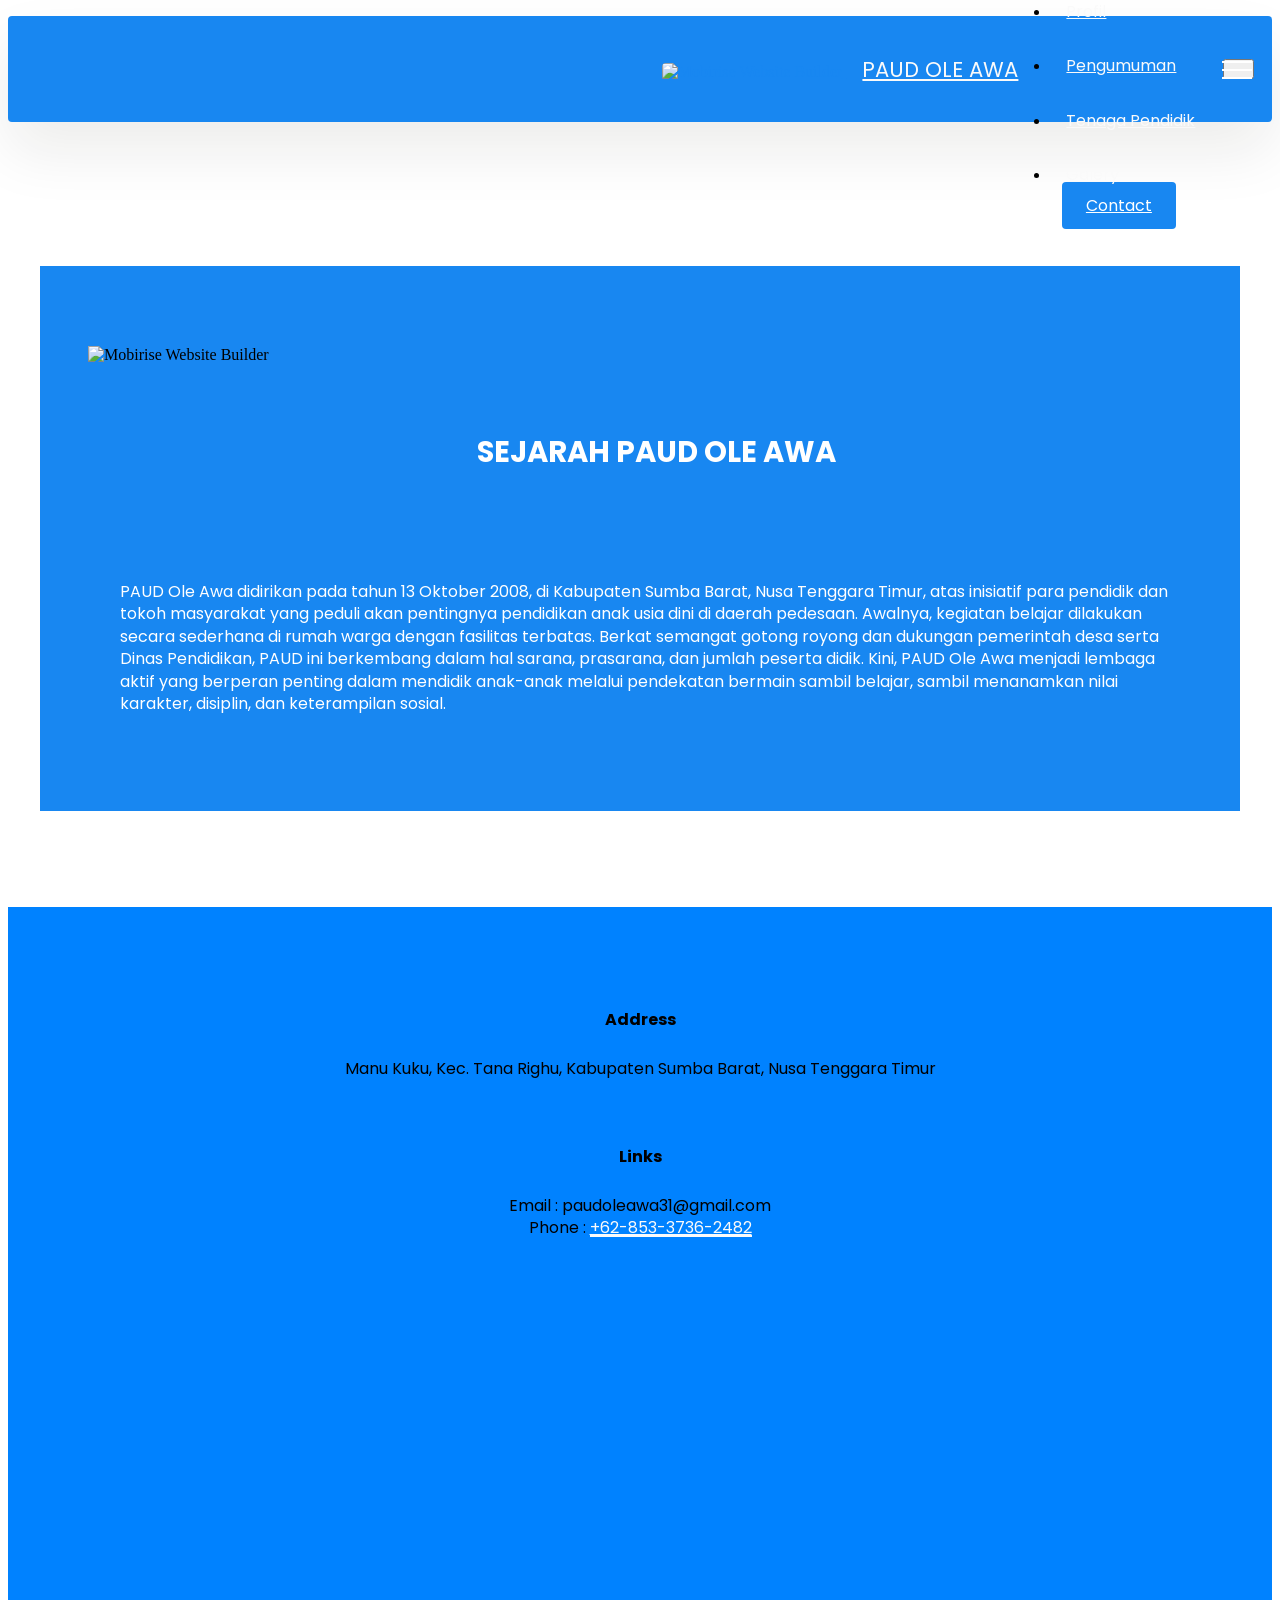
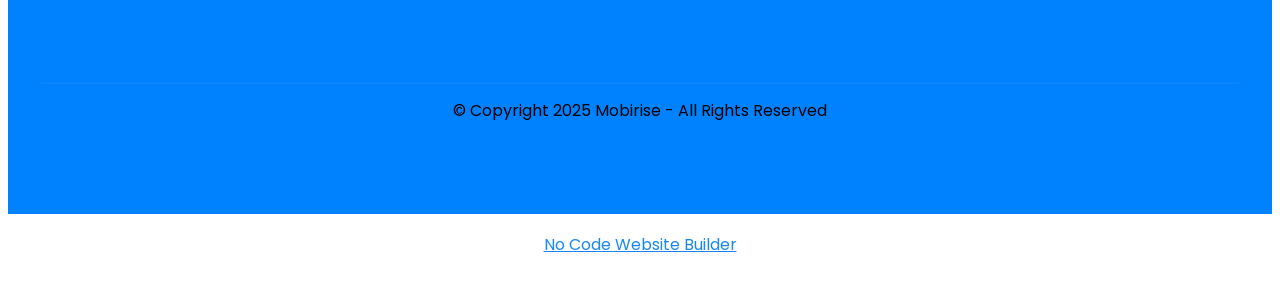
==== page1.html @ 2a4d6bff "create github pages" ====
<!DOCTYPE html>
<html  >
<head>
  <!-- Site made with Mobirise Website Builder v6.0.1, https://mobirise.com -->
  <meta charset="UTF-8">
  <meta http-equiv="X-UA-Compatible" content="IE=edge">
  <meta name="generator" content="Mobirise v6.0.1, mobirise.com">
  <meta name="viewport" content="width=device-width, initial-scale=1, minimum-scale=1">
  <link rel="shortcut icon" href="assets/images/logo-lg-removebg-preview.png-108x113.png" type="image/x-icon">
  <meta name="description" content="">
  
  
  <title>Sejarah</title>
  <link rel="stylesheet" href="assets/web/assets/mobirise-icons2/mobirise2.css">
  <link rel="stylesheet" href="assets/bootstrap/css/bootstrap.min.css">
  <link rel="stylesheet" href="assets/bootstrap/css/bootstrap-grid.min.css">
  <link rel="stylesheet" href="assets/bootstrap/css/bootstrap-reboot.min.css">
  <link rel="stylesheet" href="assets/animatecss/animate.css">
  <link rel="stylesheet" href="assets/dropdown/css/style.css">
  <link rel="stylesheet" href="assets/socicon/css/styles.css">
  <link rel="stylesheet" href="assets/theme/css/style.css">
  <link rel="preload" href="https://fonts.googleapis.com/css?family=Poppins:100,100i,200,200i,300,300i,400,400i,500,500i,600,600i,700,700i,800,800i,900,900i&display=swap" as="style" onload="this.onload=null;this.rel='stylesheet'">
  <noscript><link rel="stylesheet" href="https://fonts.googleapis.com/css?family=Poppins:100,100i,200,200i,300,300i,400,400i,500,500i,600,600i,700,700i,800,800i,900,900i&display=swap"></noscript>
  <link rel="preload" as="style" href="assets/mobirise/css/mbr-additional.css?v=2nHeCo"><link rel="stylesheet" href="assets/mobirise/css/mbr-additional.css?v=2nHeCo" type="text/css">

  
  
  
</head>
<body>
  
  <section data-bs-version="5.1" class="menu menu5 cid-uJWEbFoVuN" once="menu" id="menu05-1w">
	

	<nav class="navbar navbar-dropdown navbar-fixed-top navbar-expand-lg">
		<div class="container">
			<div class="navbar-brand">
				<span class="navbar-logo">
					<a href="index.html">
						<img src="assets/images/logo-lg-removebg-preview.png-108x113.png" alt="Mobirise Website Builder" style="height: 3.3rem;">
					</a>
				</span>
				<span class="navbar-caption-wrap"><a class="navbar-caption text-white display-4" href="index.html">PAUD OLE AWA</a></span>
			</div>
			<button class="navbar-toggler" type="button" data-toggle="collapse" data-bs-toggle="collapse" data-target="#navbarSupportedContent" data-bs-target="#navbarSupportedContent" aria-controls="navbarNavAltMarkup" aria-expanded="false" aria-label="Toggle navigation">
				<div class="hamburger">
					<span></span>
					<span></span>
					<span></span>
					<span></span>
				</div>
			</button>
			<div class="collapse navbar-collapse" id="navbarSupportedContent">
				<ul class="navbar-nav nav-dropdown" data-app-modern-menu="true"><li class="nav-item"><a class="nav-link link text-white display-7" href="index.html">Beranda</a></li><li class="nav-item dropdown"><a class="nav-link link dropdown-toggle text-white display-7" href="https://mobiri.se" data-toggle="dropdown-submenu" data-bs-toggle="dropdown" data-bs-auto-close="outside" aria-expanded="false">Profil</a><div class="dropdown-menu" aria-labelledby="dropdown-816"><a class="dropdown-item text-white display-7" href="page1.html">Sejarah Sekolah</a><a class="dropdown-item text-white display-7" href="page2.html">Visi-Misi dan Tujuan</a><a class="dropdown-item text-white display-7" href="page3.html">Struktur Organisasi</a><a class="dropdown-item text-white text-primary display-7" href="page9.html">Fasilitas</a><a class="dropdown-item text-white text-primary display-7" href="prestasi.html">Prestasi</a></div></li><li class="nav-item">
						<a class="nav-link link text-white text-primary display-7" href="page5.html" aria-expanded="false">Pengumuman</a>
					</li>
					
					<li class="nav-item">
						<a class="nav-link link text-white display-7" href="page10.html" aria-expanded="false">Tenaga Pendidik</a>
					</li><li class="nav-item"><a class="nav-link link text-white display-7" href="page12.html">Galery</a></li></ul>
				<div class="navbar-buttons mbr-section-btn"><a class="btn btn-primary display-7" href="https://wa.me/6285337302482"><span class="mobi-mbri mobi-mbri-phone mbr-iconfont mbr-iconfont-btn" style="font-size: 20px;"></span>Contact</a></div>
			</div>
		</div>
	</nav>
</section>

<section data-bs-version="5.1" class="features17 cid-uLC2qaHLBu" id="features17-2s">
    

    
    <div class="mbr-overlay" style="opacity: 0.1; background-color: rgb(0, 0, 0);">
    </div>
    <div class="container">
        <div class="content-wrapper">
            <div class="row align-items-center">
                <div class="col-12 col-lg-5">
                    <div class="image-wrapper">
                        <img src="assets/images/paud-ole-awa-diedit-diedit.jpg-1005x885.jpg" alt="Mobirise Website Builder">
                    </div>
                </div>
                <div class="col-12 col-lg">
                    <div class="text-wrapper">
                        <h6 class="card-title mbr-fonts-style display-5">
                            <strong>SEJARAH PAUD OLE AWA</strong><br><strong><br></strong></h6>
                        <p class="mbr-text mbr-fonts-style mb-4 display-7">PAUD Ole Awa didirikan pada tahun 13 Oktober 2008, di Kabupaten Sumba Barat, Nusa Tenggara Timur, atas inisiatif para pendidik dan tokoh masyarakat yang peduli akan pentingnya pendidikan anak usia dini di daerah pedesaan. Awalnya, kegiatan belajar dilakukan secara sederhana di rumah warga dengan fasilitas terbatas. Berkat semangat gotong royong dan dukungan pemerintah desa serta Dinas Pendidikan, PAUD ini berkembang dalam hal sarana, prasarana, dan jumlah peserta didik. Kini, PAUD Ole Awa menjadi lembaga aktif yang berperan penting dalam mendidik anak-anak melalui pendekatan bermain sambil belajar, sambil menanamkan nilai karakter, disiplin, dan keterampilan sosial.</p>
                        
                    </div>
                </div>
            </div>
        </div>
    </div>
</section>

<section data-bs-version="5.1" class="footer6 cid-uRWLUSjrlv" once="footers" id="footer6-4n">

    

    

    <div class="container">
        <div class="row content mbr-white">
            <div class="col-12 col-md-3 mbr-fonts-style display-7">
                <h5 class="mbr-section-subtitle mbr-fonts-style mb-2 display-7">
                    <strong>Address</strong>
                </h5>
                <p class="mbr-text mbr-fonts-style display-7">Manu Kuku, Kec. Tana Righu, Kabupaten Sumba Barat, Nusa Tenggara Timur</p> <br>
                <h5 class="mbr-section-subtitle mbr-fonts-style mb-2 mt-4 display-7"></h5>
                <p class="mbr-text mbr-fonts-style mb-4 display-7"></p>
            </div>
            <div class="col-12 col-md-3 mbr-fonts-style display-7">
                <h5 class="mbr-section-subtitle mbr-fonts-style mb-2 display-7">
                    <strong>Links</strong>
                </h5>
                <ul class="list mbr-fonts-style mb-4 display-7">
                    <li class="mbr-text item-wrap">Email : paudoleawa31@gmail.com</li><li class="mbr-text item-wrap">Phone : <a href="https://wa.me/6285337362482" class="text-white">+62-853-3736-2482</a></li>
                </ul>
                <h5 class="mbr-section-subtitle mbr-fonts-style mb-2 mt-5 display-7"></h5>
                <p class="mbr-text mbr-fonts-style mb-4 display-7"></p>
            </div>
            <div class="col-12 col-md-6">
                <div class="google-map"><iframe frameborder="0" style="border:0" src="https://www.google.com/maps/embed?pb=!1m18!1m12!1m3!1d31482.532903775682!2d119.40057334431648!3d-9.481165898339828!2m3!1f0!2f0!3f0!3m2!1i1024!2i768!4f13.1!3m3!1m2!1s0x2c4b277cff367c2d%3A0xf6e9ad5cb573e5f2!2sManu%20Kuku%2C%20Kec.%20Tana%20Righu%2C%20Kabupaten%20Sumba%20Barat%2C%20Nusa%20Tenggara%20Tim.!5e0!3m2!1sid!2sid!4v1753430685612!5m2!1sid!2sid" allowfullscreen=""></iframe></div>
            </div>
            <div class="col-md-6">
                
            </div>
        </div>
        <div class="footer-lower">
            <div class="media-container-row">
                <div class="col-sm-12">
                    <hr>
                </div>
            </div>
            <div class="col-sm-12 copyright pl-0">
                <p class="mbr-text mbr-fonts-style mbr-white display-7">
                    © Copyright 2025 Mobirise - All Rights Reserved
                </p>
            </div>
        </div>
    </div>
</section><section class="display-7" style="padding: 0;align-items: center;justify-content: center;flex-wrap: wrap;    align-content: center;display: flex;position: relative;height: 4rem;"><a href="https://mobiri.se/" style="flex: 1 1;height: 4rem;position: absolute;width: 100%;z-index: 1;"><img alt="" style="height: 4rem;" src="[data-uri]"></a><p style="margin: 0;text-align: center;" class="display-7">&#8204;</p><a style="z-index:1" href="https://mobirise.com/builder/no-code-website-builder.html">No Code Website Builder</a></section><script src="assets/bootstrap/js/bootstrap.bundle.min.js"></script>  <script src="assets/smoothscroll/smooth-scroll.js"></script>  <script src="assets/ytplayer/index.js"></script>  <script src="assets/dropdown/js/navbar-dropdown.js"></script>  <script src="assets/theme/js/script.js"></script>  
  
  
 <div id="scrollToTop" class="scrollToTop mbr-arrow-up"><a style="text-align: center;"><i class="mbr-arrow-up-icon mbr-arrow-up-icon-cm cm-icon cm-icon-smallarrow-up"></i></a></div>
    <input name="animation" type="hidden">
  </body>
</html>
---- assets/mobirise/css/mbr-additional.css ----
.btn {
  border-width: 2px;
}
img,
.card-wrap,
.card-wrapper,
.video-wrapper,
.mbr-figure iframe,
.google-map iframe,
.slide-content,
.plan,
.card,
.item-wrapper {
  border-radius: 0 !important;
}
.video-wrapper {
  overflow: hidden;
}
body {
  font-family: Inter Tight;
}
.display-1 {
  font-family: 'Poppins', sans-serif;
  font-size: 4rem;
  line-height: 1;
}
.display-1 > .mbr-iconfont {
  font-size: 5rem;
}
.display-2 {
  font-family: 'Poppins', sans-serif;
  font-size: 3.2rem;
  line-height: 1;
}
.display-2 > .mbr-iconfont {
  font-size: 4rem;
}
.display-4 {
  font-family: 'Poppins', sans-serif;
  font-size: 1.4rem;
  line-height: 1.5;
}
.display-4 > .mbr-iconfont {
  font-size: 1.75rem;
}
.display-5 {
  font-family: 'Poppins', sans-serif;
  font-size: 2rem;
  line-height: 1.5;
}
.display-5 > .mbr-iconfont {
  font-size: 2.5rem;
}
.display-7 {
  font-family: 'Poppins', sans-serif;
  font-size: 1rem;
  line-height: 1.3;
}
.display-7 > .mbr-iconfont {
  font-size: 1.25rem;
}
/* ---- Fluid typography for mobile devices ---- */
/* 1.4 - font scale ratio ( bootstrap == 1.42857 ) */
/* 100vw - current viewport width */
/* (48 - 20)  48 == 48rem == 768px, 20 == 20rem == 320px(minimal supported viewport) */
/* 0.65 - min scale variable, may vary */
@media (max-width: 992px) {
  .display-1 {
    font-size: 3.2rem;
  }
}
@media (max-width: 768px) {
  .display-1 {
    font-size: 2.8rem;
    font-size: calc( 2.05rem + (4 - 2.05) * ((100vw - 20rem) / (48 - 20)));
    line-height: calc( 1.1 * (2.05rem + (4 - 2.05) * ((100vw - 20rem) / (48 - 20))));
  }
  .display-2 {
    font-size: 2.56rem;
    font-size: calc( 1.77rem + (3.2 - 1.77) * ((100vw - 20rem) / (48 - 20)));
    line-height: calc( 1.3 * (1.77rem + (3.2 - 1.77) * ((100vw - 20rem) / (48 - 20))));
  }
  .display-4 {
    font-size: 1.12rem;
    font-size: calc( 1.14rem + (1.4 - 1.14) * ((100vw - 20rem) / (48 - 20)));
    line-height: calc( 1.4 * (1.14rem + (1.4 - 1.14) * ((100vw - 20rem) / (48 - 20))));
  }
  .display-5 {
    font-size: 1.6rem;
    font-size: calc( 1.35rem + (2 - 1.35) * ((100vw - 20rem) / (48 - 20)));
    line-height: calc( 1.4 * (1.35rem + (2 - 1.35) * ((100vw - 20rem) / (48 - 20))));
  }
  .display-7 {
    font-size: 0.8rem;
    font-size: calc( 1rem + (1 - 1) * ((100vw - 20rem) / (48 - 20)));
    line-height: calc( 1.4 * (1rem + (1 - 1) * ((100vw - 20rem) / (48 - 20))));
  }
}
@media (min-width: 992px) and (max-width: 1400px) {
  .display-1 {
    font-size: 2.8rem;
    font-size: calc( 2.05rem + (4 - 2.05) * ((100vw - 62rem) / (87 - 62)));
    line-height: calc( 1.1 * (2.05rem + (4 - 2.05) * ((100vw - 62rem) / (87 - 62))));
  }
  .display-2 {
    font-size: 2.56rem;
    font-size: calc( 1.77rem + (3.2 - 1.77) * ((100vw - 62rem) / (87 - 62)));
    line-height: calc( 1.3 * (1.77rem + (3.2 - 1.77) * ((100vw - 62rem) / (87 - 62))));
  }
  .display-4 {
    font-size: 1.12rem;
    font-size: calc( 1.14rem + (1.4 - 1.14) * ((100vw - 62rem) / (87 - 62)));
    line-height: calc( 1.4 * (1.14rem + (1.4 - 1.14) * ((100vw - 62rem) / (87 - 62))));
  }
  .display-5 {
    font-size: 1.6rem;
    font-size: calc( 1.35rem + (2 - 1.35) * ((100vw - 62rem) / (87 - 62)));
    line-height: calc( 1.4 * (1.35rem + (2 - 1.35) * ((100vw - 62rem) / (87 - 62))));
  }
  .display-7 {
    font-size: 0.8rem;
    font-size: calc( 1rem + (1 - 1) * ((100vw - 62rem) / (87 - 62)));
    line-height: calc( 1.4 * (1rem + (1 - 1) * ((100vw - 62rem) / (87 - 62))));
  }
}
/* Buttons */
.btn {
  padding: 1.25rem 2rem;
  border-radius: 4px;
  padding: 0.75rem 1.5rem;
}
.btn-sm {
  padding: 0.6rem 1.2rem;
  border-radius: 4px;
}
.btn-md {
  padding: 0.6rem 1.2rem;
  border-radius: 4px;
}
.btn-lg {
  padding: 1.25rem 2rem;
  border-radius: 4px;
}
.bg-primary {
  background-color: #1887f1 !important;
}
.bg-success {
  background-color: #3a341c !important;
}
.bg-info {
  background-color: #320707 !important;
}
.bg-warning {
  background-color: #a0e2e1 !important;
}
.bg-danger {
  background-color: #ffffff !important;
}
.btn-primary,
.btn-primary:active {
  background-color: #1887f1 !important;
  border-color: #1887f1 !important;
  color: #ffffff !important;
  box-shadow: none;
}
.btn-primary:hover,
.btn-primary:focus,
.btn-primary.focus,
.btn-primary.active {
  color: inherit;
  background-color: #48a0f4 !important;
  border-color: #48a0f4 !important;
  box-shadow: none;
}
.btn-primary.disabled,
.btn-primary:disabled {
  color: #ffffff !important;
  background-color: #48a0f4 !important;
  border-color: #48a0f4 !important;
}
.btn-secondary,
.btn-secondary:active {
  background-color: #ffd7ef !important;
  border-color: #ffd7ef !important;
  color: #d70081 !important;
  box-shadow: none;
}
.btn-secondary:hover,
.btn-secondary:focus,
.btn-secondary.focus,
.btn-secondary.active {
  color: inherit;
  background-color: #ffffff !important;
  border-color: #ffffff !important;
  box-shadow: none;
}
.btn-secondary.disabled,
.btn-secondary:disabled {
  color: #d70081 !important;
  background-color: #ffffff !important;
  border-color: #ffffff !important;
}
.btn-info,
.btn-info:active {
  background-color: #320707 !important;
  border-color: #320707 !important;
  color: #ffffff !important;
  box-shadow: none;
}
.btn-info:hover,
.btn-info:focus,
.btn-info.focus,
.btn-info.active {
  color: inherit;
  background-color: #5f0d0d !important;
  border-color: #5f0d0d !important;
  box-shadow: none;
}
.btn-info.disabled,
.btn-info:disabled {
  color: #ffffff !important;
  background-color: #5f0d0d !important;
  border-color: #5f0d0d !important;
}
.btn-success,
.btn-success:active {
  background-color: #3a341c !important;
  border-color: #3a341c !important;
  color: #ffffff !important;
  box-shadow: none;
}
.btn-success:hover,
.btn-success:focus,
.btn-success.focus,
.btn-success.active {
  color: inherit;
  background-color: #5c532d !important;
  border-color: #5c532d !important;
  box-shadow: none;
}
.btn-success.disabled,
.btn-success:disabled {
  color: #ffffff !important;
  background-color: #5c532d !important;
  border-color: #5c532d !important;
}
.btn-warning,
.btn-warning:active {
  background-color: #a0e2e1 !important;
  border-color: #a0e2e1 !important;
  color: #1f6463 !important;
  box-shadow: none;
}
.btn-warning:hover,
.btn-warning:focus,
.btn-warning.focus,
.btn-warning.active {
  color: inherit;
  background-color: #c7eeed !important;
  border-color: #c7eeed !important;
  box-shadow: none;
}
.btn-warning.disabled,
.btn-warning:disabled {
  color: #1f6463 !important;
  background-color: #c7eeed !important;
  border-color: #c7eeed !important;
}
.btn-danger,
.btn-danger:active {
  background-color: #ffffff !important;
  border-color: #ffffff !important;
  color: #808080 !important;
  box-shadow: none;
}
.btn-danger:hover,
.btn-danger:focus,
.btn-danger.focus,
.btn-danger.active {
  color: inherit;
  background-color: #ffffff !important;
  border-color: #ffffff !important;
  box-shadow: none;
}
.btn-danger.disabled,
.btn-danger:disabled {
  color: #808080 !important;
  background-color: #ffffff !important;
  border-color: #ffffff !important;
}
.btn-white,
.btn-white:active {
  background-color: #eff0ec !important;
  border-color: #eff0ec !important;
  color: #757b62 !important;
  box-shadow: none;
}
.btn-white:hover,
.btn-white:focus,
.btn-white.focus,
.btn-white.active {
  color: inherit;
  background-color: #ffffff !important;
  border-color: #ffffff !important;
  box-shadow: none;
}
.btn-white.disabled,
.btn-white:disabled {
  color: #757b62 !important;
  background-color: #ffffff !important;
  border-color: #ffffff !important;
}
.btn-black,
.btn-black:active {
  background-color: #232323 !important;
  border-color: #232323 !important;
  color: #ffffff !important;
  box-shadow: none;
}
.btn-black:hover,
.btn-black:focus,
.btn-black.focus,
.btn-black.active {
  color: inherit;
  background-color: #3d3d3d !important;
  border-color: #3d3d3d !important;
  box-shadow: none;
}
.btn-black.disabled,
.btn-black:disabled {
  color: #ffffff !important;
  background-color: #3d3d3d !important;
  border-color: #3d3d3d !important;
}
.btn-primary-outline,
.btn-primary-outline:active {
  background-color: transparent !important;
  border-color: #1887f1;
  color: #1887f1;
}
.btn-primary-outline:hover,
.btn-primary-outline:focus,
.btn-primary-outline.focus,
.btn-primary-outline.active {
  color: #0a5ba8 !important;
  background-color: transparent !important;
  border-color: #0a5ba8 !important;
  box-shadow: none !important;
}
.btn-primary-outline.disabled,
.btn-primary-outline:disabled {
  color: #ffffff !important;
  background-color: #1887f1 !important;
  border-color: #1887f1 !important;
}
.btn-secondary-outline,
.btn-secondary-outline:active {
  background-color: transparent !important;
  border-color: #ffd7ef;
  color: #ffd7ef;
}
.btn-secondary-outline:hover,
.btn-secondary-outline:focus,
.btn-secondary-outline.focus,
.btn-secondary-outline.active {
  color: #ff80cc !important;
  background-color: transparent !important;
  border-color: #ff80cc !important;
  box-shadow: none !important;
}
.btn-secondary-outline.disabled,
.btn-secondary-outline:disabled {
  color: #d70081 !important;
  background-color: #ffd7ef !important;
  border-color: #ffd7ef !important;
}
.btn-info-outline,
.btn-info-outline:active {
  background-color: transparent !important;
  border-color: #320707;
  color: #320707;
}
.btn-info-outline:hover,
.btn-info-outline:focus,
.btn-info-outline.focus,
.btn-info-outline.active {
  color: #000000 !important;
  background-color: transparent !important;
  border-color: #000000 !important;
  box-shadow: none !important;
}
.btn-info-outline.disabled,
.btn-info-outline:disabled {
  color: #ffffff !important;
  background-color: #320707 !important;
  border-color: #320707 !important;
}
.btn-success-outline,
.btn-success-outline:active {
  background-color: transparent !important;
  border-color: #3a341c;
  color: #3a341c;
}
.btn-success-outline:hover,
.btn-success-outline:focus,
.btn-success-outline.focus,
.btn-success-outline.active {
  color: #000000 !important;
  background-color: transparent !important;
  border-color: #000000 !important;
  box-shadow: none !important;
}
.btn-success-outline.disabled,
.btn-success-outline:disabled {
  color: #ffffff !important;
  background-color: #3a341c !important;
  border-color: #3a341c !important;
}
.btn-warning-outline,
.btn-warning-outline:active {
  background-color: transparent !important;
  border-color: #a0e2e1;
  color: #a0e2e1;
}
.btn-warning-outline:hover,
.btn-warning-outline:focus,
.btn-warning-outline.focus,
.btn-warning-outline.active {
  color: #5ececc !important;
  background-color: transparent !important;
  border-color: #5ececc !important;
  box-shadow: none !important;
}
.btn-warning-outline.disabled,
.btn-warning-outline:disabled {
  color: #1f6463 !important;
  background-color: #a0e2e1 !important;
  border-color: #a0e2e1 !important;
}
.btn-danger-outline,
.btn-danger-outline:active {
  background-color: transparent !important;
  border-color: #ffffff;
  color: #ffffff;
}
.btn-danger-outline:hover,
.btn-danger-outline:focus,
.btn-danger-outline.focus,
.btn-danger-outline.active {
  color: #d4d4d4 !important;
  background-color: transparent !important;
  border-color: #d4d4d4 !important;
  box-shadow: none !important;
}
.btn-danger-outline.disabled,
.btn-danger-outline:disabled {
  color: #808080 !important;
  background-color: #ffffff !important;
  border-color: #ffffff !important;
}
.btn-black-outline,
.btn-black-outline:active {
  background-color: transparent !important;
  border-color: #232323;
  color: #232323;
}
.btn-black-outline:hover,
.btn-black-outline:focus,
.btn-black-outline.focus,
.btn-black-outline.active {
  color: #000000 !important;
  background-color: transparent !important;
  border-color: #000000 !important;
  box-shadow: none !important;
}
.btn-black-outline.disabled,
.btn-black-outline:disabled {
  color: #ffffff !important;
  background-color: #232323 !important;
  border-color: #232323 !important;
}
.btn-white-outline,
.btn-white-outline:active {
  background-color: transparent !important;
  border-color: #fafafa;
  color: #fafafa;
}
.btn-white-outline:hover,
.btn-white-outline:focus,
.btn-white-outline.focus,
.btn-white-outline.active {
  color: #cfcfcf !important;
  background-color: transparent !important;
  border-color: #cfcfcf !important;
  box-shadow: none !important;
}
.btn-white-outline.disabled,
.btn-white-outline:disabled {
  color: #7a7a7a !important;
  background-color: #fafafa !important;
  border-color: #fafafa !important;
}
.text-primary {
  color: #1887f1 !important;
}
.text-secondary {
  color: #ffd7ef !important;
}
.text-success {
  color: #3a341c !important;
}
.text-info {
  color: #320707 !important;
}
.text-warning {
  color: #a0e2e1 !important;
}
.text-danger {
  color: #ffffff !important;
}
.text-white {
  color: #fafafa !important;
}
.text-black {
  color: #232323 !important;
}
a.text-primary:hover,
a.text-primary:focus,
a.text-primary.active {
  color: #09539a !important;
}
a.text-secondary:hover,
a.text-secondary:focus,
a.text-secondary.active {
  color: #ff71c6 !important;
}
a.text-success:hover,
a.text-success:focus,
a.text-success.active {
  color: #000000 !important;
}
a.text-info:hover,
a.text-info:focus,
a.text-info.active {
  color: #000000 !important;
}
a.text-warning:hover,
a.text-warning:focus,
a.text-warning.active {
  color: #52cac8 !important;
}
a.text-danger:hover,
a.text-danger:focus,
a.text-danger.active {
  color: #cccccc !important;
}
a.text-white:hover,
a.text-white:focus,
a.text-white.active {
  color: #c7c7c7 !important;
}
a.text-black:hover,
a.text-black:focus,
a.text-black.active {
  color: #000000 !important;
}
a[class*="text-"]:not(.nav-link):not(.dropdown-item):not([role]):not(.navbar-caption) {
  transition: 0.2s;
  position: relative;
  background-image: linear-gradient(currentColor 50%, currentColor 50%);
  background-size: 10000px 2px;
  background-repeat: no-repeat;
  background-position: 0 1.2em;
}
.nav-tabs .nav-link.active {
  color: #1887f1;
}
.nav-tabs .nav-link:not(.active) {
  color: #232323;
}
.alert-success {
  background-color: #70c770;
}
.alert-info {
  background-color: #320707;
}
.alert-warning {
  background-color: #a0e2e1;
}
.alert-danger {
  background-color: #ffffff;
}
.mbr-gallery-filter li.active .btn {
  background-color: #1887f1;
  border-color: #1887f1;
  color: #ffffff;
}
.mbr-gallery-filter li.active .btn:focus {
  box-shadow: none;
}
a,
a:hover {
  color: #1887f1;
}
.mbr-plan-header.bg-primary .mbr-plan-subtitle,
.mbr-plan-header.bg-primary .mbr-plan-price-desc {
  color: #d8ebfd;
}
.mbr-plan-header.bg-success .mbr-plan-subtitle,
.mbr-plan-header.bg-success .mbr-plan-price-desc {
  color: #c0b27c;
}
.mbr-plan-header.bg-info .mbr-plan-subtitle,
.mbr-plan-header.bg-info .mbr-plan-price-desc {
  color: #f3abab;
}
.mbr-plan-header.bg-warning .mbr-plan-subtitle,
.mbr-plan-header.bg-warning .mbr-plan-price-desc {
  color: #ffffff;
}
.mbr-plan-header.bg-danger .mbr-plan-subtitle,
.mbr-plan-header.bg-danger .mbr-plan-price-desc {
  color: #ffffff;
}
/* Scroll to top button*/
.form-control {
  font-family: 'Poppins', sans-serif;
  font-size: 1rem;
  line-height: 1.3;
  font-weight: 400;
}
.form-control > .mbr-iconfont {
  font-size: 1.25rem;
}
.form-control:hover,
.form-control:focus {
  box-shadow: rgba(0, 0, 0, 0.07) 0px 1px 1px 0px, rgba(0, 0, 0, 0.07) 0px 1px 3px 0px, rgba(0, 0, 0, 0.03) 0px 0px 0px 1px;
  border-color: #1887f1 !important;
}
.form-control:-webkit-input-placeholder {
  font-family: 'Poppins', sans-serif;
  font-size: 1rem;
  line-height: 1.3;
  font-weight: 400;
}
.form-control:-webkit-input-placeholder > .mbr-iconfont {
  font-size: 1.25rem;
}
blockquote {
  border-color: #1887f1;
}
/* Forms */
.jq-selectbox li:hover,
.jq-selectbox li.selected {
  background-color: #1887f1;
  color: #ffffff;
}
.jq-number__spin {
  transition: 0.25s ease;
}
.jq-number__spin:hover {
  border-color: #1887f1;
}
.jq-selectbox .jq-selectbox__trigger-arrow,
.jq-number__spin.minus:after,
.jq-number__spin.plus:after {
  transition: 0.4s;
  border-top-color: #232323;
  border-bottom-color: #232323;
}
.jq-selectbox:hover .jq-selectbox__trigger-arrow,
.jq-number__spin.minus:hover:after,
.jq-number__spin.plus:hover:after {
  border-top-color: #1887f1;
  border-bottom-color: #1887f1;
}
.xdsoft_datetimepicker .xdsoft_calendar td.xdsoft_default,
.xdsoft_datetimepicker .xdsoft_calendar td.xdsoft_current,
.xdsoft_datetimepicker .xdsoft_timepicker .xdsoft_time_box > div > div.xdsoft_current {
  color: #ffffff !important;
  background-color: #1887f1 !important;
  box-shadow: none !important;
}
.xdsoft_datetimepicker .xdsoft_calendar td:hover,
.xdsoft_datetimepicker .xdsoft_timepicker .xdsoft_time_box > div > div:hover {
  color: #000000 !important;
  background: #ffd7ef !important;
  box-shadow: none !important;
}
.lazy-bg {
  background-image: none !important;
}
.lazy-placeholder:not(section),
.lazy-none {
  display: block;
  position: relative;
  padding-bottom: 56.25%;
  width: 100%;
  height: auto;
}
iframe.lazy-placeholder,
.lazy-placeholder:after {
  content: '';
  position: absolute;
  width: 200px;
  height: 200px;
  background: transparent no-repeat center;
  background-size: contain;
  top: 50%;
  left: 50%;
  transform: translateX(-50%) translateY(-50%);
  background-image: url("data:image/svg+xml;charset=UTF-8,%3csvg width='32' height='32' viewBox='0 0 64 64' xmlns='http://www.w3.org/2000/svg' stroke='%231887f1' %3e%3cg fill='none' fill-rule='evenodd'%3e%3cg transform='translate(16 16)' stroke-width='2'%3e%3ccircle stroke-opacity='.5' cx='16' cy='16' r='16'/%3e%3cpath d='M32 16c0-9.94-8.06-16-16-16'%3e%3canimateTransform attributeName='transform' type='rotate' from='0 16 16' to='360 16 16' dur='1s' repeatCount='indefinite'/%3e%3c/path%3e%3c/g%3e%3c/g%3e%3c/svg%3e");
}
section.lazy-placeholder:after {
  opacity: 0.5;
}
body {
  overflow-x: hidden;
}
a {
  transition: color 0.6s;
}
@media (max-width: 1400px) {
  .container {
    max-width: 100%;
  }
}
@media (max-width: 1400px) and (min-width: 768px) {
  .container {
    padding-left: 32px;
    padding-right: 32px;
  }
}
@media (max-width: 1400px) and (min-width: 768px) {
  .container-fluid {
    padding-left: 32px;
    padding-right: 32px;
  }
}
@media (max-width: 767px) {
  .container-fluid {
    padding-left: 16px;
    padding-right: 16px;
  }
}
.cid-uJWEbFoVuN {
  z-index: 1000;
  width: 100%;
  position: relative;
}
.cid-uJWEbFoVuN .dropdown-item:before {
  font-family: Moririse2 !important;
  content: "\e966";
  display: inline-block;
  width: 0;
  position: absolute;
  left: 1rem;
  top: 0.5rem;
  margin-right: 0.5rem;
  line-height: 1;
  font-size: inherit;
  vertical-align: middle;
  text-align: center;
  overflow: hidden;
  transform: scale(0, 1);
  transition: all 0.25s ease-in-out;
}
@media (max-width: 767px) {
  .cid-uJWEbFoVuN .navbar-toggler {
    transform: scale(0.8);
  }
}
.cid-uJWEbFoVuN .navbar-brand {
  flex-shrink: 0;
  align-items: center;
  margin-right: 0;
  padding: 10px 0;
  transition: all 0.3s;
  word-break: break-word;
  z-index: 1;
}
.cid-uJWEbFoVuN .navbar-brand img {
  max-width: 100%;
  max-height: 100%;
}
.cid-uJWEbFoVuN .navbar-brand .navbar-caption {
  line-height: inherit !important;
}
.cid-uJWEbFoVuN .navbar-brand .navbar-logo a {
  outline: none;
}
.cid-uJWEbFoVuN .navbar-nav {
  margin: auto;
  margin-left: 0;
  margin-left: auto;
  margin-right: 0;
}
.cid-uJWEbFoVuN .navbar-nav .nav-item {
  padding: 0 !important;
  transition: 0.3s all !important;
}
.cid-uJWEbFoVuN .navbar-nav .nav-item .nav-link {
  padding: 16px !important;
  margin: 0 !important;
  border-radius: 1rem !important;
  transition: 0.3s all !important;
  border-radius: 4px !important;
}
.cid-uJWEbFoVuN .navbar-nav .nav-item .nav-link:hover {
  background-color: rgba(27, 31, 10, 0.06);
}
.cid-uJWEbFoVuN .navbar-nav .open .nav-link::after {
  transform: rotate(180deg);
}
@media (min-width: 992px) {
  .cid-uJWEbFoVuN .navbar-nav .open .nav-link::before {
    content: "";
    width: 100%;
    height: 20px;
    top: 100%;
    background: transparent;
    position: absolute;
  }
}
.cid-uJWEbFoVuN .navbar-nav .dropdown-item {
  padding: 12px !important;
  border-radius: 0.5rem !important;
  margin: 0 8px !important;
  transition: 0.3s all !important;
  border-radius: 4px !important;
}
.cid-uJWEbFoVuN .navbar-nav .dropdown-item:hover {
  background-color: rgba(27, 31, 10, 0.06);
}
@media (min-width: 992px) {
  .cid-uJWEbFoVuN .navbar-nav {
    padding-left: 1.5rem;
  }
}
.cid-uJWEbFoVuN .nav-link {
  width: fit-content;
  position: relative;
}
.cid-uJWEbFoVuN .navbar-logo {
  margin: 0 !important;
}
@media (max-width: 767px) {
  .cid-uJWEbFoVuN .navbar-logo {
    padding-left: 0;
  }
}
.cid-uJWEbFoVuN .navbar-caption {
  padding-left: 1rem;
  padding-right: 0.5rem;
}
@media (max-width: 767px) {
  .cid-uJWEbFoVuN .nav-dropdown {
    padding-bottom: 0.5rem;
  }
}
.cid-uJWEbFoVuN .nav-dropdown .link.dropdown-toggle::after {
  margin-left: 0.5rem;
  margin-top: 0.2rem;
  transition: 0.3s all;
}
.cid-uJWEbFoVuN .container {
  display: flex;
  height: 90px;
  padding: 0.5rem 0.6rem 0.5rem 1rem;
  flex-wrap: nowrap;
  background: #1887f1 !important;
  left: 0;
  right: 0;
  -webkit-box-pack: justify;
  -ms-flex-pack: justify;
  justify-content: flex-end;
  -webkit-box-align: center;
  -webkit-align-items: center;
  -ms-flex-align: center;
  align-items: center;
  border-radius: 100vw;
  margin-top: 1rem;
  background-color: #1887f1;
  box-shadow: 0 30px 60px 0 rgba(27, 31, 10, 0.08);
  border-radius: 4px !important;
}
@media (max-width: 992px) {
  .cid-uJWEbFoVuN .container {
    padding-right: 2rem;
  }
}
@media (max-width: 767px) {
  .cid-uJWEbFoVuN .container {
    width: 95%;
    height: 56px !important;
    padding: 0.5rem;
    margin-top: 0rem;
  }
}
.cid-uJWEbFoVuN .iconfont-wrapper {
  font-size: 1.5rem;
  padding-right: 0.5rem;
}
.cid-uJWEbFoVuN .dropdown-menu {
  flex-wrap: wrap;
  flex-direction: column;
  max-width: 100%;
  padding: 12px 4px !important;
  border-radius: 1.5rem;
  transition: 0.3s all !important;
  min-width: auto;
  background: #1887f1;
  background: #1887f1 !important;
  border-radius: 4px !important;
}
.cid-uJWEbFoVuN .nav-item:focus,
.cid-uJWEbFoVuN .nav-link:focus {
  outline: none;
}
.cid-uJWEbFoVuN .dropdown .dropdown-menu .dropdown-item {
  width: auto;
  transition: all 0.25s ease-in-out;
}
.cid-uJWEbFoVuN .dropdown .dropdown-menu .dropdown-item::after {
  right: 0.5rem;
}
.cid-uJWEbFoVuN .dropdown .dropdown-menu .dropdown-item .mbr-iconfont {
  margin-right: 0.5rem;
  vertical-align: sub;
}
.cid-uJWEbFoVuN .dropdown .dropdown-menu .dropdown-item .mbr-iconfont:before {
  display: inline-block;
  transform: scale(1, 1);
  transition: all 0.25s ease-in-out;
}
.cid-uJWEbFoVuN .collapsed .dropdown-menu .dropdown-item:before {
  display: none;
}
.cid-uJWEbFoVuN .collapsed .dropdown .dropdown-menu .dropdown-item {
  padding: 0.235em 1.5em 0.235em 1.5em !important;
  transition: none;
  margin: 0 !important;
}
.cid-uJWEbFoVuN .navbar {
  min-height: 90px;
  transition: all 0.3s;
  border-bottom: 1px solid transparent;
  background: transparent !important;
  padding: 0 !important;
  border: none !important;
  box-shadow: none !important;
  border-radius: 0 !important;
}
.cid-uJWEbFoVuN .navbar.opened {
  transition: all 0.3s;
}
.cid-uJWEbFoVuN .navbar .dropdown-item {
  padding: 0.5rem 1.8rem;
}
.cid-uJWEbFoVuN .navbar .navbar-logo img {
  width: auto;
  border-radius: 4px !important;
}
.cid-uJWEbFoVuN .navbar .navbar-collapse {
  z-index: 1;
  justify-content: flex-end;
}
.cid-uJWEbFoVuN .navbar.collapsed {
  justify-content: center;
}
.cid-uJWEbFoVuN .navbar.collapsed .nav-item .nav-link::before {
  display: none;
}
.cid-uJWEbFoVuN .navbar.collapsed.opened .dropdown-menu {
  top: 0;
}
@media (min-width: 992px) {
  .cid-uJWEbFoVuN .navbar.collapsed.opened:not(.navbar-short) .navbar-collapse {
    max-height: calc(98.5vh - 3.3rem);
  }
}
.cid-uJWEbFoVuN .navbar.collapsed .dropdown-menu .dropdown-submenu {
  left: 0 !important;
}
.cid-uJWEbFoVuN .navbar.collapsed .dropdown-menu .dropdown-item:after {
  right: auto;
}
.cid-uJWEbFoVuN .navbar.collapsed .dropdown-menu .dropdown-toggle[data-toggle="dropdown-submenu"]:after {
  margin-left: 0.5rem;
  margin-top: 0.2rem;
  border-top: 0.35em solid;
  border-right: 0.35em solid transparent;
  border-left: 0.35em solid transparent;
  border-bottom: 0;
  top: 41%;
}
.cid-uJWEbFoVuN .navbar.collapsed ul.navbar-nav li {
  margin: auto;
}
.cid-uJWEbFoVuN .navbar.collapsed .dropdown-menu .dropdown-item {
  padding: 0.25rem 1.5rem;
  text-align: center;
}
.cid-uJWEbFoVuN .navbar.collapsed .icons-menu {
  padding-left: 0;
  padding-right: 0;
  padding-top: 0.5rem;
  padding-bottom: 0.5rem;
}
@media (max-width: 767px) {
  .cid-uJWEbFoVuN .navbar {
    min-height: 72px;
  }
  .cid-uJWEbFoVuN .navbar .navbar-logo img {
    height: 2.5rem !important;
  }
}
@media (max-width: 991px) {
  .cid-uJWEbFoVuN .navbar .nav-item .nav-link::before {
    display: none;
  }
  .cid-uJWEbFoVuN .navbar.opened .dropdown-menu {
    top: 0;
  }
  .cid-uJWEbFoVuN .navbar .dropdown-menu .dropdown-submenu {
    left: 0 !important;
  }
  .cid-uJWEbFoVuN .navbar .dropdown-menu .dropdown-item:after {
    right: auto;
  }
  .cid-uJWEbFoVuN .navbar .dropdown-menu .dropdown-toggle[data-toggle="dropdown-submenu"]:after {
    margin-left: 0.5rem;
    margin-top: 0.2rem;
    border-top: 0.35em solid;
    border-right: 0.35em solid transparent;
    border-left: 0.35em solid transparent;
    border-bottom: 0;
    top: 40%;
  }
  .cid-uJWEbFoVuN .navbar .dropdown-menu .dropdown-item {
    padding: 0.25rem 1.5rem !important;
    text-align: center;
  }
  .cid-uJWEbFoVuN .navbar .navbar-brand {
    flex-shrink: initial;
    flex-basis: auto;
    word-break: break-word;
    padding-right: 10px;
  }
  .cid-uJWEbFoVuN .navbar .navbar-toggler {
    flex-basis: auto;
  }
  .cid-uJWEbFoVuN .navbar .icons-menu {
    padding-left: 0;
    padding-top: 0.5rem;
    padding-bottom: 0.5rem;
  }
}
.cid-uJWEbFoVuN .navbar.navbar-short .navbar-logo img {
  height: 2rem;
}
.cid-uJWEbFoVuN .dropdown-item.active,
.cid-uJWEbFoVuN .dropdown-item:active {
  background-color: transparent;
}
.cid-uJWEbFoVuN .navbar-expand-lg .navbar-nav .nav-link {
  padding: 0;
}
.cid-uJWEbFoVuN .nav-dropdown .link.dropdown-toggle {
  margin-right: 1.667em;
}
.cid-uJWEbFoVuN .nav-dropdown .link.dropdown-toggle[aria-expanded="true"] {
  margin-right: 0;
  padding: 0.667em 1.667em;
}
.cid-uJWEbFoVuN .navbar.navbar-expand-lg .dropdown .dropdown-menu {
  background: #1887f1;
}
.cid-uJWEbFoVuN .navbar.navbar-expand-lg .dropdown .dropdown-menu .dropdown-submenu {
  margin: 0;
  left: 105%;
  transform: none;
  top: -12px;
}
.cid-uJWEbFoVuN .navbar .dropdown.open > .dropdown-menu {
  display: flex;
}
.cid-uJWEbFoVuN ul.navbar-nav {
  flex-wrap: wrap;
}
.cid-uJWEbFoVuN .navbar-buttons {
  text-align: center;
  min-width: 140px;
}
@media (max-width: 992px) {
  .cid-uJWEbFoVuN .navbar-buttons {
    text-align: left;
  }
}
.cid-uJWEbFoVuN button.navbar-toggler {
  outline: none;
  width: 31px;
  height: 20px;
  cursor: pointer;
  transition: all 0.2s;
  position: relative;
  align-self: center;
}
.cid-uJWEbFoVuN button.navbar-toggler .hamburger span {
  position: absolute;
  right: 0;
  width: 30px;
  height: 2px;
  border-right: 5px;
  background-color: #ffffff;
}
.cid-uJWEbFoVuN button.navbar-toggler .hamburger span:nth-child(1) {
  top: 0;
  transition: all 0.2s;
}
.cid-uJWEbFoVuN button.navbar-toggler .hamburger span:nth-child(2) {
  top: 8px;
  transition: all 0.15s;
}
.cid-uJWEbFoVuN button.navbar-toggler .hamburger span:nth-child(3) {
  top: 8px;
  transition: all 0.15s;
}
.cid-uJWEbFoVuN button.navbar-toggler .hamburger span:nth-child(4) {
  top: 16px;
  transition: all 0.2s;
}
.cid-uJWEbFoVuN nav.opened .hamburger span:nth-child(1) {
  top: 8px;
  width: 0;
  opacity: 0;
  right: 50%;
  transition: all 0.2s;
}
.cid-uJWEbFoVuN nav.opened .hamburger span:nth-child(2) {
  transform: rotate(45deg);
  transition: all 0.25s;
}
.cid-uJWEbFoVuN nav.opened .hamburger span:nth-child(3) {
  transform: rotate(-45deg);
  transition: all 0.25s;
}
.cid-uJWEbFoVuN nav.opened .hamburger span:nth-child(4) {
  top: 8px;
  width: 0;
  opacity: 0;
  right: 50%;
  transition: all 0.2s;
}
.cid-uJWEbFoVuN .navbar-dropdown {
  padding: 0 1rem;
}
.cid-uJWEbFoVuN a.nav-link {
  display: flex;
  align-items: center;
  justify-content: center;
}
.cid-uJWEbFoVuN .icons-menu {
  flex-wrap: nowrap;
  display: flex;
  justify-content: center;
  padding-left: 1rem;
  padding-right: 1rem;
  padding-top: 0.3rem;
  text-align: center;
}
@media (max-width: 992px) {
  .cid-uJWEbFoVuN .icons-menu {
    justify-content: flex-start;
    margin-bottom: 0.5rem;
  }
}
@media screen and (-ms-high-contrast: active), (-ms-high-contrast: none) {
  .cid-uJWEbFoVuN .navbar {
    height: 70px;
  }
  .cid-uJWEbFoVuN .navbar.opened {
    height: auto;
  }
  .cid-uJWEbFoVuN .nav-item .nav-link:hover::before {
    width: 175%;
    max-width: calc(100% + 2rem);
    left: -1rem;
  }
}
.cid-uJWEbFoVuN .navbar .dropdown > .dropdown-menu {
  display: none;
  width: max-content;
  max-width: 500px !important;
  transform: translateX(-50%);
  top: calc(100% + 20px);
  left: 50%;
}
.cid-uJWEbFoVuN .navbar .dropdown > .dropdown-menu .dropdown-item {
  line-height: 1 !important;
}
.cid-uJWEbFoVuN .navbar .dropdown > .dropdown-menu .dropdown .dropdown-item {
  align-items: center;
  display: flex;
  height: max-content !important;
  min-height: max-content !important;
}
.cid-uJWEbFoVuN .navbar .dropdown > .dropdown-menu .dropdown .dropdown-item::after {
  display: inline-block;
  position: static;
  margin-left: 0.5rem;
  margin-top: 0;
  margin-right: 0;
  margin-bottom: 0;
  transition: 0.3s all;
  transform: rotate(-90deg);
}
.cid-uJWEbFoVuN .navbar .dropdown > .dropdown-menu .dropdown.open .dropdown-item::after {
  transform: rotate(0deg);
}
.cid-uJWEbFoVuN .mbr-section-btn {
  margin: -0.6rem -0.6rem;
}
.cid-uJWEbFoVuN .navbar-toggler {
  margin-left: 12px;
  margin-right: 8px;
  order: 1000;
}
@media (max-width: 991px) {
  .cid-uJWEbFoVuN .navbar-brand {
    margin-right: auto;
  }
  .cid-uJWEbFoVuN .navbar-collapse {
    z-index: -1 !important;
    position: absolute;
    top: 110%;
    left: 0;
    width: 100%;
    padding: 1rem;
    border-radius: 1.5rem;
    background: #1887f1;
    opacity: 1;
    border-color: #1887f1 !important;
    background: #1887f1 !important;
    backdrop-filter: blur(8px);
    border-radius: 4px !important;
  }
  .cid-uJWEbFoVuN .navbar-nav .nav-item .nav-link::after {
    margin-left: 10px;
  }
  .cid-uJWEbFoVuN .navbar-nav .dropdown-item:hover {
    background-color: rgba(27, 31, 10, 0.06);
  }
  .cid-uJWEbFoVuN .navbar .dropdown > .dropdown-menu {
    max-width: 100% !important;
    transform: translateX(0);
    top: 10px;
    left: 0;
    padding: 8px !important;
    border-radius: 1rem;
    background-color: rgba(27, 31, 10, 0.04) !important;
  }
  .cid-uJWEbFoVuN .navbar .dropdown > .dropdown-menu .dropdown-item {
    padding: 8px !important;
    line-height: 1 !important;
    margin-bottom: 4px !important;
  }
  .cid-uJWEbFoVuN .navbar .dropdown > .dropdown-menu .dropdown .dropdown-item {
    align-items: center;
    display: flex;
    height: max-content !important;
    min-height: max-content !important;
  }
  .cid-uJWEbFoVuN .navbar .dropdown > .dropdown-menu .dropdown .dropdown-item::after {
    display: inline-block;
    position: static;
    margin-left: 0.5rem;
    margin-top: 0;
    margin-right: 0;
    margin-bottom: 0;
    transition: 0.3s all;
    transform: rotate(0deg);
  }
  .cid-uJWEbFoVuN .navbar .dropdown > .dropdown-menu .dropdown.open .dropdown-item::after {
    transform: rotate(180deg);
  }
  .cid-uJWEbFoVuN .navbar .dropdown > .dropdown-menu .dropdown-submenu {
    position: static;
    width: 100%;
    max-width: 100% !important;
    transform: translateX(0) !important;
    top: 0;
    left: 0;
    padding: 8px !important;
    border-radius: 1rem;
    background-color: rgba(27, 31, 10, 0.04) !important;
  }
  .cid-uJWEbFoVuN .navbar .dropdown.open > .dropdown-menu {
    display: flex !important;
    flex-direction: column;
    align-items: flex-start;
  }
}
@media (max-width: 575px) {
  .cid-uJWEbFoVuN .navbar-collapse {
    padding: 1rem;
  }
}
.cid-uMVS4j4Gj7 {
  display: flex;
  background-image: url("../../../assets/images/foto.paudfiksss.jpg-1090x709.jpg");
}
.cid-uMVS4j4Gj7 .mbr-overlay {
  background-color: #000000;
  opacity: 0.5;
}
@media (min-width: 768px) {
  .cid-uMVS4j4Gj7 {
    align-items: center;
  }
  .cid-uMVS4j4Gj7 .row {
    justify-content: center;
  }
  .cid-uMVS4j4Gj7 .content-wrap {
    padding: 1rem 3rem;
  }
}
@media (max-width: 991px) and (min-width: 768px) {
  .cid-uMVS4j4Gj7 .content-wrap {
    min-width: 50%;
  }
}
@media (max-width: 767px) {
  .cid-uMVS4j4Gj7 {
    -webkit-align-items: center;
    align-items: center;
  }
  .cid-uMVS4j4Gj7 .mbr-row {
    -webkit-justify-content: center;
    justify-content: center;
  }
  .cid-uMVS4j4Gj7 .content-wrap {
    width: 100%;
  }
}
.cid-uMVS4j4Gj7 .mbr-section-title,
.cid-uMVS4j4Gj7 .mbr-section-subtitle {
  text-align: center;
}
.cid-uMVS4j4Gj7 .mbr-text,
.cid-uMVS4j4Gj7 .mbr-section-btn {
  text-align: center;
  color: #ffffff;
}
.cid-uMVS4j4Gj7 .mbr-section-title {
  color: #ffeb69;
}
.cid-uMVS4j4Gj7 .mbr-section-subtitle {
  color: #ffffff;
}
.cid-uNfEygQXER {
  padding-top: 3rem;
  padding-bottom: 2rem;
  background-color: #4da8da;
}
.cid-uNfEygQXER .mbr-fallback-image.disabled {
  display: none;
}
.cid-uNfEygQXER .mbr-fallback-image {
  display: block;
  background-size: cover;
  background-position: center center;
  width: 100%;
  height: 100%;
  position: absolute;
  top: 0;
}
.cid-uNfEygQXER .embla__slide {
  display: flex;
  justify-content: center;
  position: relative;
  min-width: 570px;
  max-width: 570px;
}
@media (max-width: 768px) {
  .cid-uNfEygQXER .embla__slide {
    min-width: 70%;
    max-width: initial;
    margin-left: 1rem !important;
    margin-right: 1rem !important;
  }
}
.cid-uNfEygQXER .embla__button--next,
.cid-uNfEygQXER .embla__button--prev {
  display: flex;
}
.cid-uNfEygQXER .embla__button {
  top: 50%;
  width: 60px;
  height: 60px;
  margin-top: -1.5rem;
  font-size: 22px;
  background-color: rgba(0, 0, 0, 0.5);
  color: #fff;
  border: 2px solid #fff;
  border-radius: 50%;
  transition: all 0.3s;
  position: absolute;
  display: flex;
  justify-content: center;
  align-items: center;
  display: none;
}
@media (max-width: 768px) {
  .cid-uNfEygQXER .embla__button {
    display: none;
  }
}
.cid-uNfEygQXER .embla__button:disabled {
  cursor: default;
  display: none;
}
.cid-uNfEygQXER .embla__button:hover {
  background: #000;
  color: rgba(255, 255, 255, 0.5);
}
.cid-uNfEygQXER .embla__button.embla__button--prev {
  left: 0;
  margin-left: 2.5rem;
}
.cid-uNfEygQXER .embla__button.embla__button--next {
  right: 0;
  margin-right: 2.5rem;
}
@media (max-width: 768px) {
  .cid-uNfEygQXER .embla__button {
    top: auto;
  }
}
.cid-uNfEygQXER .user_image {
  width: 200px;
  height: 200px;
  margin-bottom: 1.6rem;
  overflow: hidden;
  border-radius: 50%;
  margin: 0 auto 2rem auto;
}
.cid-uNfEygQXER .user_image .item-wrapper {
  width: 200px;
  height: 200px;
}
.cid-uNfEygQXER .user_image img {
  width: 100%;
  min-width: 100%;
  min-height: 100%;
  object-fit: cover;
}
@media (max-width: 230px) {
  .cid-uNfEygQXER .user_image {
    width: 100%;
    height: auto;
  }
}
.cid-uNfEygQXER .embla {
  position: relative;
  width: 100%;
}
.cid-uNfEygQXER .embla__viewport {
  overflow: hidden;
  width: 100%;
}
.cid-uNfEygQXER .embla__viewport.is-draggable {
  cursor: grab;
}
.cid-uNfEygQXER .embla__viewport.is-dragging {
  cursor: grabbing;
}
.cid-uNfEygQXER .embla__container {
  display: flex;
  user-select: none;
  -webkit-touch-callout: none;
  -khtml-user-select: none;
  -webkit-tap-highlight-color: transparent;
}
.cid-uNfEygQXER .user_text {
  text-align: center;
  color: #ffffff;
}
.cid-uNfEygQXER H3 {
  color: #ffffff;
}
.cid-uNOuLm1G9G {
  padding-top: 2rem;
  padding-bottom: 2rem;
  background-color: #0c2c68;
}
.cid-uNOuLm1G9G .mbr-fallback-image.disabled {
  display: none;
}
.cid-uNOuLm1G9G .mbr-fallback-image {
  display: block;
  background-size: cover;
  background-position: center center;
  width: 100%;
  height: 100%;
  position: absolute;
  top: 0;
}
@media (min-width: 1500px) {
  .cid-uNOuLm1G9G .container {
    max-width: 1400px;
  }
}
.cid-uNOuLm1G9G .mbr-iconfont {
  display: block;
  font-size: 5rem;
  color: #6592e6;
  margin-bottom: 2rem;
}
.cid-uNOuLm1G9G .row {
  justify-content: center;
}
.cid-uNOuLm1G9G .card-title,
.cid-uNOuLm1G9G .iconfont-wrapper {
  color: #ffffff;
}
.cid-uNOuLm1G9G .card-text {
  color: #ffffff;
}
.cid-uRWLUSjrlv {
  padding-top: 75px;
  padding-bottom: 75px;
  background-color: #0082ff;
}
@media (max-width: 767px) {
  .cid-uRWLUSjrlv .content {
    text-align: center;
  }
  .cid-uRWLUSjrlv .content > div:not(:last-child) {
    margin-bottom: 2rem;
  }
}
.cid-uRWLUSjrlv .map {
  height: 18.75rem;
}
@media (max-width: 767px) {
  .cid-uRWLUSjrlv .footer-lower .copyright {
    margin-bottom: 1rem;
    text-align: center;
  }
}
.cid-uRWLUSjrlv .footer-lower hr {
  margin: 1rem 0;
  border-color: #fff;
  opacity: 0.05;
}
.cid-uRWLUSjrlv .google-map {
  height: 25rem;
  position: relative;
}
.cid-uRWLUSjrlv .google-map iframe {
  height: 100%;
  width: 100%;
}
.cid-uRWLUSjrlv .google-map [data-state-details] {
  color: #6b6763;
  font-family: Montserrat;
  height: 1.5em;
  margin-top: -0.75em;
  padding-left: 1.25rem;
  padding-right: 1.25rem;
  position: absolute;
  text-align: center;
  top: 50%;
  width: 100%;
}
.cid-uRWLUSjrlv .google-map[data-state] {
  background: #e9e5dc;
}
.cid-uRWLUSjrlv .google-map[data-state="loading"] [data-state-details] {
  display: none;
}
.cid-uRWLUSjrlv .social-list {
  padding-left: 0;
  margin-bottom: 0;
  margin-left: -7px;
  list-style: none;
  display: flex;
  -webkit-justify-content: flex-start;
  justify-content: flex-start;
  -webkit-flex-wrap: wrap;
  flex-wrap: wrap;
}
.cid-uRWLUSjrlv .social-list .mbr-iconfont-social {
  font-size: 1.3rem;
  color: #fff;
}
.cid-uRWLUSjrlv .social-list .soc-item {
  margin: 0 0.5rem;
}
.cid-uRWLUSjrlv .social-list a {
  margin: 0;
  opacity: 0.5;
  -webkit-transition: 0.2s linear;
  transition: 0.2s linear;
}
.cid-uRWLUSjrlv .social-list a:hover {
  opacity: 1;
}
@media (max-width: 767px) {
  .cid-uRWLUSjrlv .social-list {
    -webkit-justify-content: center;
    justify-content: center;
  }
}
.cid-uRWLUSjrlv .list {
  list-style-type: none;
  padding: 0;
  text-align: center;
}
.cid-uRWLUSjrlv .mbr-text {
  text-align: center;
}
.cid-uRWLUSjrlv H5 {
  text-align: center;
}
.cid-uJWEbFoVuN {
  z-index: 1000;
  width: 100%;
  position: relative;
}
.cid-uJWEbFoVuN .dropdown-item:before {
  font-family: Moririse2 !important;
  content: "\e966";
  display: inline-block;
  width: 0;
  position: absolute;
  left: 1rem;
  top: 0.5rem;
  margin-right: 0.5rem;
  line-height: 1;
  font-size: inherit;
  vertical-align: middle;
  text-align: center;
  overflow: hidden;
  transform: scale(0, 1);
  transition: all 0.25s ease-in-out;
}
@media (max-width: 767px) {
  .cid-uJWEbFoVuN .navbar-toggler {
    transform: scale(0.8);
  }
}
.cid-uJWEbFoVuN .navbar-brand {
  flex-shrink: 0;
  align-items: center;
  margin-right: 0;
  padding: 10px 0;
  transition: all 0.3s;
  word-break: break-word;
  z-index: 1;
}
.cid-uJWEbFoVuN .navbar-brand img {
  max-width: 100%;
  max-height: 100%;
}
.cid-uJWEbFoVuN .navbar-brand .navbar-caption {
  line-height: inherit !important;
}
.cid-uJWEbFoVuN .navbar-brand .navbar-logo a {
  outline: none;
}
.cid-uJWEbFoVuN .navbar-nav {
  margin: auto;
  margin-left: 0;
  margin-left: auto;
  margin-right: 0;
}
.cid-uJWEbFoVuN .navbar-nav .nav-item {
  padding: 0 !important;
  transition: 0.3s all !important;
}
.cid-uJWEbFoVuN .navbar-nav .nav-item .nav-link {
  padding: 16px !important;
  margin: 0 !important;
  border-radius: 1rem !important;
  transition: 0.3s all !important;
  border-radius: 4px !important;
}
.cid-uJWEbFoVuN .navbar-nav .nav-item .nav-link:hover {
  background-color: rgba(27, 31, 10, 0.06);
}
.cid-uJWEbFoVuN .navbar-nav .open .nav-link::after {
  transform: rotate(180deg);
}
@media (min-width: 992px) {
  .cid-uJWEbFoVuN .navbar-nav .open .nav-link::before {
    content: "";
    width: 100%;
    height: 20px;
    top: 100%;
    background: transparent;
    position: absolute;
  }
}
.cid-uJWEbFoVuN .navbar-nav .dropdown-item {
  padding: 12px !important;
  border-radius: 0.5rem !important;
  margin: 0 8px !important;
  transition: 0.3s all !important;
  border-radius: 4px !important;
}
.cid-uJWEbFoVuN .navbar-nav .dropdown-item:hover {
  background-color: rgba(27, 31, 10, 0.06);
}
@media (min-width: 992px) {
  .cid-uJWEbFoVuN .navbar-nav {
    padding-left: 1.5rem;
  }
}
.cid-uJWEbFoVuN .nav-link {
  width: fit-content;
  position: relative;
}
.cid-uJWEbFoVuN .navbar-logo {
  margin: 0 !important;
}
@media (max-width: 767px) {
  .cid-uJWEbFoVuN .navbar-logo {
    padding-left: 0;
  }
}
.cid-uJWEbFoVuN .navbar-caption {
  padding-left: 1rem;
  padding-right: 0.5rem;
}
@media (max-width: 767px) {
  .cid-uJWEbFoVuN .nav-dropdown {
    padding-bottom: 0.5rem;
  }
}
.cid-uJWEbFoVuN .nav-dropdown .link.dropdown-toggle::after {
  margin-left: 0.5rem;
  margin-top: 0.2rem;
  transition: 0.3s all;
}
.cid-uJWEbFoVuN .container {
  display: flex;
  height: 90px;
  padding: 0.5rem 0.6rem 0.5rem 1rem;
  flex-wrap: nowrap;
  background: #1887f1 !important;
  left: 0;
  right: 0;
  -webkit-box-pack: justify;
  -ms-flex-pack: justify;
  justify-content: flex-end;
  -webkit-box-align: center;
  -webkit-align-items: center;
  -ms-flex-align: center;
  align-items: center;
  border-radius: 100vw;
  margin-top: 1rem;
  background-color: #1887f1;
  box-shadow: 0 30px 60px 0 rgba(27, 31, 10, 0.08);
  border-radius: 4px !important;
}
@media (max-width: 992px) {
  .cid-uJWEbFoVuN .container {
    padding-right: 2rem;
  }
}
@media (max-width: 767px) {
  .cid-uJWEbFoVuN .container {
    width: 95%;
    height: 56px !important;
    padding: 0.5rem;
    margin-top: 0rem;
  }
}
.cid-uJWEbFoVuN .iconfont-wrapper {
  font-size: 1.5rem;
  padding-right: 0.5rem;
}
.cid-uJWEbFoVuN .dropdown-menu {
  flex-wrap: wrap;
  flex-direction: column;
  max-width: 100%;
  padding: 12px 4px !important;
  border-radius: 1.5rem;
  transition: 0.3s all !important;
  min-width: auto;
  background: #1887f1;
  background: #1887f1 !important;
  border-radius: 4px !important;
}
.cid-uJWEbFoVuN .nav-item:focus,
.cid-uJWEbFoVuN .nav-link:focus {
  outline: none;
}
.cid-uJWEbFoVuN .dropdown .dropdown-menu .dropdown-item {
  width: auto;
  transition: all 0.25s ease-in-out;
}
.cid-uJWEbFoVuN .dropdown .dropdown-menu .dropdown-item::after {
  right: 0.5rem;
}
.cid-uJWEbFoVuN .dropdown .dropdown-menu .dropdown-item .mbr-iconfont {
  margin-right: 0.5rem;
  vertical-align: sub;
}
.cid-uJWEbFoVuN .dropdown .dropdown-menu .dropdown-item .mbr-iconfont:before {
  display: inline-block;
  transform: scale(1, 1);
  transition: all 0.25s ease-in-out;
}
.cid-uJWEbFoVuN .collapsed .dropdown-menu .dropdown-item:before {
  display: none;
}
.cid-uJWEbFoVuN .collapsed .dropdown .dropdown-menu .dropdown-item {
  padding: 0.235em 1.5em 0.235em 1.5em !important;
  transition: none;
  margin: 0 !important;
}
.cid-uJWEbFoVuN .navbar {
  min-height: 90px;
  transition: all 0.3s;
  border-bottom: 1px solid transparent;
  background: transparent !important;
  padding: 0 !important;
  border: none !important;
  box-shadow: none !important;
  border-radius: 0 !important;
}
.cid-uJWEbFoVuN .navbar.opened {
  transition: all 0.3s;
}
.cid-uJWEbFoVuN .navbar .dropdown-item {
  padding: 0.5rem 1.8rem;
}
.cid-uJWEbFoVuN .navbar .navbar-logo img {
  width: auto;
  border-radius: 4px !important;
}
.cid-uJWEbFoVuN .navbar .navbar-collapse {
  z-index: 1;
  justify-content: flex-end;
}
.cid-uJWEbFoVuN .navbar.collapsed {
  justify-content: center;
}
.cid-uJWEbFoVuN .navbar.collapsed .nav-item .nav-link::before {
  display: none;
}
.cid-uJWEbFoVuN .navbar.collapsed.opened .dropdown-menu {
  top: 0;
}
@media (min-width: 992px) {
  .cid-uJWEbFoVuN .navbar.collapsed.opened:not(.navbar-short) .navbar-collapse {
    max-height: calc(98.5vh - 3.3rem);
  }
}
.cid-uJWEbFoVuN .navbar.collapsed .dropdown-menu .dropdown-submenu {
  left: 0 !important;
}
.cid-uJWEbFoVuN .navbar.collapsed .dropdown-menu .dropdown-item:after {
  right: auto;
}
.cid-uJWEbFoVuN .navbar.collapsed .dropdown-menu .dropdown-toggle[data-toggle="dropdown-submenu"]:after {
  margin-left: 0.5rem;
  margin-top: 0.2rem;
  border-top: 0.35em solid;
  border-right: 0.35em solid transparent;
  border-left: 0.35em solid transparent;
  border-bottom: 0;
  top: 41%;
}
.cid-uJWEbFoVuN .navbar.collapsed ul.navbar-nav li {
  margin: auto;
}
.cid-uJWEbFoVuN .navbar.collapsed .dropdown-menu .dropdown-item {
  padding: 0.25rem 1.5rem;
  text-align: center;
}
.cid-uJWEbFoVuN .navbar.collapsed .icons-menu {
  padding-left: 0;
  padding-right: 0;
  padding-top: 0.5rem;
  padding-bottom: 0.5rem;
}
@media (max-width: 767px) {
  .cid-uJWEbFoVuN .navbar {
    min-height: 72px;
  }
  .cid-uJWEbFoVuN .navbar .navbar-logo img {
    height: 2.5rem !important;
  }
}
@media (max-width: 991px) {
  .cid-uJWEbFoVuN .navbar .nav-item .nav-link::before {
    display: none;
  }
  .cid-uJWEbFoVuN .navbar.opened .dropdown-menu {
    top: 0;
  }
  .cid-uJWEbFoVuN .navbar .dropdown-menu .dropdown-submenu {
    left: 0 !important;
  }
  .cid-uJWEbFoVuN .navbar .dropdown-menu .dropdown-item:after {
    right: auto;
  }
  .cid-uJWEbFoVuN .navbar .dropdown-menu .dropdown-toggle[data-toggle="dropdown-submenu"]:after {
    margin-left: 0.5rem;
    margin-top: 0.2rem;
    border-top: 0.35em solid;
    border-right: 0.35em solid transparent;
    border-left: 0.35em solid transparent;
    border-bottom: 0;
    top: 40%;
  }
  .cid-uJWEbFoVuN .navbar .dropdown-menu .dropdown-item {
    padding: 0.25rem 1.5rem !important;
    text-align: center;
  }
  .cid-uJWEbFoVuN .navbar .navbar-brand {
    flex-shrink: initial;
    flex-basis: auto;
    word-break: break-word;
    padding-right: 10px;
  }
  .cid-uJWEbFoVuN .navbar .navbar-toggler {
    flex-basis: auto;
  }
  .cid-uJWEbFoVuN .navbar .icons-menu {
    padding-left: 0;
    padding-top: 0.5rem;
    padding-bottom: 0.5rem;
  }
}
.cid-uJWEbFoVuN .navbar.navbar-short .navbar-logo img {
  height: 2rem;
}
.cid-uJWEbFoVuN .dropdown-item.active,
.cid-uJWEbFoVuN .dropdown-item:active {
  background-color: transparent;
}
.cid-uJWEbFoVuN .navbar-expand-lg .navbar-nav .nav-link {
  padding: 0;
}
.cid-uJWEbFoVuN .nav-dropdown .link.dropdown-toggle {
  margin-right: 1.667em;
}
.cid-uJWEbFoVuN .nav-dropdown .link.dropdown-toggle[aria-expanded="true"] {
  margin-right: 0;
  padding: 0.667em 1.667em;
}
.cid-uJWEbFoVuN .navbar.navbar-expand-lg .dropdown .dropdown-menu {
  background: #1887f1;
}
.cid-uJWEbFoVuN .navbar.navbar-expand-lg .dropdown .dropdown-menu .dropdown-submenu {
  margin: 0;
  left: 105%;
  transform: none;
  top: -12px;
}
.cid-uJWEbFoVuN .navbar .dropdown.open > .dropdown-menu {
  display: flex;
}
.cid-uJWEbFoVuN ul.navbar-nav {
  flex-wrap: wrap;
}
.cid-uJWEbFoVuN .navbar-buttons {
  text-align: center;
  min-width: 140px;
}
@media (max-width: 992px) {
  .cid-uJWEbFoVuN .navbar-buttons {
    text-align: left;
  }
}
.cid-uJWEbFoVuN button.navbar-toggler {
  outline: none;
  width: 31px;
  height: 20px;
  cursor: pointer;
  transition: all 0.2s;
  position: relative;
  align-self: center;
}
.cid-uJWEbFoVuN button.navbar-toggler .hamburger span {
  position: absolute;
  right: 0;
  width: 30px;
  height: 2px;
  border-right: 5px;
  background-color: #ffffff;
}
.cid-uJWEbFoVuN button.navbar-toggler .hamburger span:nth-child(1) {
  top: 0;
  transition: all 0.2s;
}
.cid-uJWEbFoVuN button.navbar-toggler .hamburger span:nth-child(2) {
  top: 8px;
  transition: all 0.15s;
}
.cid-uJWEbFoVuN button.navbar-toggler .hamburger span:nth-child(3) {
  top: 8px;
  transition: all 0.15s;
}
.cid-uJWEbFoVuN button.navbar-toggler .hamburger span:nth-child(4) {
  top: 16px;
  transition: all 0.2s;
}
.cid-uJWEbFoVuN nav.opened .hamburger span:nth-child(1) {
  top: 8px;
  width: 0;
  opacity: 0;
  right: 50%;
  transition: all 0.2s;
}
.cid-uJWEbFoVuN nav.opened .hamburger span:nth-child(2) {
  transform: rotate(45deg);
  transition: all 0.25s;
}
.cid-uJWEbFoVuN nav.opened .hamburger span:nth-child(3) {
  transform: rotate(-45deg);
  transition: all 0.25s;
}
.cid-uJWEbFoVuN nav.opened .hamburger span:nth-child(4) {
  top: 8px;
  width: 0;
  opacity: 0;
  right: 50%;
  transition: all 0.2s;
}
.cid-uJWEbFoVuN .navbar-dropdown {
  padding: 0 1rem;
}
.cid-uJWEbFoVuN a.nav-link {
  display: flex;
  align-items: center;
  justify-content: center;
}
.cid-uJWEbFoVuN .icons-menu {
  flex-wrap: nowrap;
  display: flex;
  justify-content: center;
  padding-left: 1rem;
  padding-right: 1rem;
  padding-top: 0.3rem;
  text-align: center;
}
@media (max-width: 992px) {
  .cid-uJWEbFoVuN .icons-menu {
    justify-content: flex-start;
    margin-bottom: 0.5rem;
  }
}
@media screen and (-ms-high-contrast: active), (-ms-high-contrast: none) {
  .cid-uJWEbFoVuN .navbar {
    height: 70px;
  }
  .cid-uJWEbFoVuN .navbar.opened {
    height: auto;
  }
  .cid-uJWEbFoVuN .nav-item .nav-link:hover::before {
    width: 175%;
    max-width: calc(100% + 2rem);
    left: -1rem;
  }
}
.cid-uJWEbFoVuN .navbar .dropdown > .dropdown-menu {
  display: none;
  width: max-content;
  max-width: 500px !important;
  transform: translateX(-50%);
  top: calc(100% + 20px);
  left: 50%;
}
.cid-uJWEbFoVuN .navbar .dropdown > .dropdown-menu .dropdown-item {
  line-height: 1 !important;
}
.cid-uJWEbFoVuN .navbar .dropdown > .dropdown-menu .dropdown .dropdown-item {
  align-items: center;
  display: flex;
  height: max-content !important;
  min-height: max-content !important;
}
.cid-uJWEbFoVuN .navbar .dropdown > .dropdown-menu .dropdown .dropdown-item::after {
  display: inline-block;
  position: static;
  margin-left: 0.5rem;
  margin-top: 0;
  margin-right: 0;
  margin-bottom: 0;
  transition: 0.3s all;
  transform: rotate(-90deg);
}
.cid-uJWEbFoVuN .navbar .dropdown > .dropdown-menu .dropdown.open .dropdown-item::after {
  transform: rotate(0deg);
}
.cid-uJWEbFoVuN .mbr-section-btn {
  margin: -0.6rem -0.6rem;
}
.cid-uJWEbFoVuN .navbar-toggler {
  margin-left: 12px;
  margin-right: 8px;
  order: 1000;
}
@media (max-width: 991px) {
  .cid-uJWEbFoVuN .navbar-brand {
    margin-right: auto;
  }
  .cid-uJWEbFoVuN .navbar-collapse {
    z-index: -1 !important;
    position: absolute;
    top: 110%;
    left: 0;
    width: 100%;
    padding: 1rem;
    border-radius: 1.5rem;
    background: #1887f1;
    opacity: 1;
    border-color: #1887f1 !important;
    background: #1887f1 !important;
    backdrop-filter: blur(8px);
    border-radius: 4px !important;
  }
  .cid-uJWEbFoVuN .navbar-nav .nav-item .nav-link::after {
    margin-left: 10px;
  }
  .cid-uJWEbFoVuN .navbar-nav .dropdown-item:hover {
    background-color: rgba(27, 31, 10, 0.06);
  }
  .cid-uJWEbFoVuN .navbar .dropdown > .dropdown-menu {
    max-width: 100% !important;
    transform: translateX(0);
    top: 10px;
    left: 0;
    padding: 8px !important;
    border-radius: 1rem;
    background-color: rgba(27, 31, 10, 0.04) !important;
  }
  .cid-uJWEbFoVuN .navbar .dropdown > .dropdown-menu .dropdown-item {
    padding: 8px !important;
    line-height: 1 !important;
    margin-bottom: 4px !important;
  }
  .cid-uJWEbFoVuN .navbar .dropdown > .dropdown-menu .dropdown .dropdown-item {
    align-items: center;
    display: flex;
    height: max-content !important;
    min-height: max-content !important;
  }
  .cid-uJWEbFoVuN .navbar .dropdown > .dropdown-menu .dropdown .dropdown-item::after {
    display: inline-block;
    position: static;
    margin-left: 0.5rem;
    margin-top: 0;
    margin-right: 0;
    margin-bottom: 0;
    transition: 0.3s all;
    transform: rotate(0deg);
  }
  .cid-uJWEbFoVuN .navbar .dropdown > .dropdown-menu .dropdown.open .dropdown-item::after {
    transform: rotate(180deg);
  }
  .cid-uJWEbFoVuN .navbar .dropdown > .dropdown-menu .dropdown-submenu {
    position: static;
    width: 100%;
    max-width: 100% !important;
    transform: translateX(0) !important;
    top: 0;
    left: 0;
    padding: 8px !important;
    border-radius: 1rem;
    background-color: rgba(27, 31, 10, 0.04) !important;
  }
  .cid-uJWEbFoVuN .navbar .dropdown.open > .dropdown-menu {
    display: flex !important;
    flex-direction: column;
    align-items: flex-start;
  }
}
@media (max-width: 575px) {
  .cid-uJWEbFoVuN .navbar-collapse {
    padding: 1rem;
  }
}
.cid-uLC2qaHLBu {
  padding-top: 9rem;
  padding-bottom: 6rem;
  background-image: url("../../../assets/images/8334440a-f87b-4ca2-b52d-75affd268779.jpeg-710x459.jpg");
}
.cid-uLC2qaHLBu .mbr-fallback-image.disabled {
  display: none;
}
.cid-uLC2qaHLBu .mbr-fallback-image {
  display: block;
  background-size: cover;
  background-position: center center;
  width: 100%;
  height: 100%;
  position: absolute;
  top: 0;
}
.cid-uLC2qaHLBu .content-wrapper {
  background: #1887f1;
}
@media (max-width: 991px) {
  .cid-uLC2qaHLBu .content-wrapper .image-wrapper {
    margin-bottom: 2rem;
  }
}
@media (max-width: 767px) {
  .cid-uLC2qaHLBu .content-wrapper {
    padding: 1rem;
  }
}
@media (min-width: 768px) and (max-width: 991px) {
  .cid-uLC2qaHLBu .content-wrapper {
    padding: 2rem;
  }
}
@media (min-width: 992px) {
  .cid-uLC2qaHLBu .content-wrapper {
    padding: 5rem 3rem;
  }
  .cid-uLC2qaHLBu .content-wrapper .text-wrapper {
    padding-left: 2rem;
  }
}
.cid-uLC2qaHLBu .image-wrapper img {
  width: 100%;
  object-fit: cover;
}
.cid-uLC2qaHLBu .card-title {
  color: #ffffff;
  text-align: center;
}
.cid-uLC2qaHLBu .mbr-text,
.cid-uLC2qaHLBu .mbr-section-btn {
  color: #ffffff;
  text-align: left;
}
.cid-uRWLUSjrlv {
  padding-top: 75px;
  padding-bottom: 75px;
  background-color: #0082ff;
}
@media (max-width: 767px) {
  .cid-uRWLUSjrlv .content {
    text-align: center;
  }
  .cid-uRWLUSjrlv .content > div:not(:last-child) {
    margin-bottom: 2rem;
  }
}
.cid-uRWLUSjrlv .map {
  height: 18.75rem;
}
@media (max-width: 767px) {
  .cid-uRWLUSjrlv .footer-lower .copyright {
    margin-bottom: 1rem;
    text-align: center;
  }
}
.cid-uRWLUSjrlv .footer-lower hr {
  margin: 1rem 0;
  border-color: #fff;
  opacity: 0.05;
}
.cid-uRWLUSjrlv .google-map {
  height: 25rem;
  position: relative;
}
.cid-uRWLUSjrlv .google-map iframe {
  height: 100%;
  width: 100%;
}
.cid-uRWLUSjrlv .google-map [data-state-details] {
  color: #6b6763;
  font-family: Montserrat;
  height: 1.5em;
  margin-top: -0.75em;
  padding-left: 1.25rem;
  padding-right: 1.25rem;
  position: absolute;
  text-align: center;
  top: 50%;
  width: 100%;
}
.cid-uRWLUSjrlv .google-map[data-state] {
  background: #e9e5dc;
}
.cid-uRWLUSjrlv .google-map[data-state="loading"] [data-state-details] {
  display: none;
}
.cid-uRWLUSjrlv .social-list {
  padding-left: 0;
  margin-bottom: 0;
  margin-left: -7px;
  list-style: none;
  display: flex;
  -webkit-justify-content: flex-start;
  justify-content: flex-start;
  -webkit-flex-wrap: wrap;
  flex-wrap: wrap;
}
.cid-uRWLUSjrlv .social-list .mbr-iconfont-social {
  font-size: 1.3rem;
  color: #fff;
}
.cid-uRWLUSjrlv .social-list .soc-item {
  margin: 0 0.5rem;
}
.cid-uRWLUSjrlv .social-list a {
  margin: 0;
  opacity: 0.5;
  -webkit-transition: 0.2s linear;
  transition: 0.2s linear;
}
.cid-uRWLUSjrlv .social-list a:hover {
  opacity: 1;
}
@media (max-width: 767px) {
  .cid-uRWLUSjrlv .social-list {
    -webkit-justify-content: center;
    justify-content: center;
  }
}
.cid-uRWLUSjrlv .list {
  list-style-type: none;
  padding: 0;
  text-align: center;
}
.cid-uRWLUSjrlv .mbr-text {
  text-align: center;
}
.cid-uRWLUSjrlv H5 {
  text-align: center;
}
.cid-uJWEbFoVuN {
  z-index: 1000;
  width: 100%;
  position: relative;
}
.cid-uJWEbFoVuN .dropdown-item:before {
  font-family: Moririse2 !important;
  content: "\e966";
  display: inline-block;
  width: 0;
  position: absolute;
  left: 1rem;
  top: 0.5rem;
  margin-right: 0.5rem;
  line-height: 1;
  font-size: inherit;
  vertical-align: middle;
  text-align: center;
  overflow: hidden;
  transform: scale(0, 1);
  transition: all 0.25s ease-in-out;
}
@media (max-width: 767px) {
  .cid-uJWEbFoVuN .navbar-toggler {
    transform: scale(0.8);
  }
}
.cid-uJWEbFoVuN .navbar-brand {
  flex-shrink: 0;
  align-items: center;
  margin-right: 0;
  padding: 10px 0;
  transition: all 0.3s;
  word-break: break-word;
  z-index: 1;
}
.cid-uJWEbFoVuN .navbar-brand img {
  max-width: 100%;
  max-height: 100%;
}
.cid-uJWEbFoVuN .navbar-brand .navbar-caption {
  line-height: inherit !important;
}
.cid-uJWEbFoVuN .navbar-brand .navbar-logo a {
  outline: none;
}
.cid-uJWEbFoVuN .navbar-nav {
  margin: auto;
  margin-left: 0;
  margin-left: auto;
  margin-right: 0;
}
.cid-uJWEbFoVuN .navbar-nav .nav-item {
  padding: 0 !important;
  transition: 0.3s all !important;
}
.cid-uJWEbFoVuN .navbar-nav .nav-item .nav-link {
  padding: 16px !important;
  margin: 0 !important;
  border-radius: 1rem !important;
  transition: 0.3s all !important;
  border-radius: 4px !important;
}
.cid-uJWEbFoVuN .navbar-nav .nav-item .nav-link:hover {
  background-color: rgba(27, 31, 10, 0.06);
}
.cid-uJWEbFoVuN .navbar-nav .open .nav-link::after {
  transform: rotate(180deg);
}
@media (min-width: 992px) {
  .cid-uJWEbFoVuN .navbar-nav .open .nav-link::before {
    content: "";
    width: 100%;
    height: 20px;
    top: 100%;
    background: transparent;
    position: absolute;
  }
}
.cid-uJWEbFoVuN .navbar-nav .dropdown-item {
  padding: 12px !important;
  border-radius: 0.5rem !important;
  margin: 0 8px !important;
  transition: 0.3s all !important;
  border-radius: 4px !important;
}
.cid-uJWEbFoVuN .navbar-nav .dropdown-item:hover {
  background-color: rgba(27, 31, 10, 0.06);
}
@media (min-width: 992px) {
  .cid-uJWEbFoVuN .navbar-nav {
    padding-left: 1.5rem;
  }
}
.cid-uJWEbFoVuN .nav-link {
  width: fit-content;
  position: relative;
}
.cid-uJWEbFoVuN .navbar-logo {
  margin: 0 !important;
}
@media (max-width: 767px) {
  .cid-uJWEbFoVuN .navbar-logo {
    padding-left: 0;
  }
}
.cid-uJWEbFoVuN .navbar-caption {
  padding-left: 1rem;
  padding-right: 0.5rem;
}
@media (max-width: 767px) {
  .cid-uJWEbFoVuN .nav-dropdown {
    padding-bottom: 0.5rem;
  }
}
.cid-uJWEbFoVuN .nav-dropdown .link.dropdown-toggle::after {
  margin-left: 0.5rem;
  margin-top: 0.2rem;
  transition: 0.3s all;
}
.cid-uJWEbFoVuN .container {
  display: flex;
  height: 90px;
  padding: 0.5rem 0.6rem 0.5rem 1rem;
  flex-wrap: nowrap;
  background: #1887f1 !important;
  left: 0;
  right: 0;
  -webkit-box-pack: justify;
  -ms-flex-pack: justify;
  justify-content: flex-end;
  -webkit-box-align: center;
  -webkit-align-items: center;
  -ms-flex-align: center;
  align-items: center;
  border-radius: 100vw;
  margin-top: 1rem;
  background-color: #1887f1;
  box-shadow: 0 30px 60px 0 rgba(27, 31, 10, 0.08);
  border-radius: 4px !important;
}
@media (max-width: 992px) {
  .cid-uJWEbFoVuN .container {
    padding-right: 2rem;
  }
}
@media (max-width: 767px) {
  .cid-uJWEbFoVuN .container {
    width: 95%;
    height: 56px !important;
    padding: 0.5rem;
    margin-top: 0rem;
  }
}
.cid-uJWEbFoVuN .iconfont-wrapper {
  font-size: 1.5rem;
  padding-right: 0.5rem;
}
.cid-uJWEbFoVuN .dropdown-menu {
  flex-wrap: wrap;
  flex-direction: column;
  max-width: 100%;
  padding: 12px 4px !important;
  border-radius: 1.5rem;
  transition: 0.3s all !important;
  min-width: auto;
  background: #1887f1;
  background: #1887f1 !important;
  border-radius: 4px !important;
}
.cid-uJWEbFoVuN .nav-item:focus,
.cid-uJWEbFoVuN .nav-link:focus {
  outline: none;
}
.cid-uJWEbFoVuN .dropdown .dropdown-menu .dropdown-item {
  width: auto;
  transition: all 0.25s ease-in-out;
}
.cid-uJWEbFoVuN .dropdown .dropdown-menu .dropdown-item::after {
  right: 0.5rem;
}
.cid-uJWEbFoVuN .dropdown .dropdown-menu .dropdown-item .mbr-iconfont {
  margin-right: 0.5rem;
  vertical-align: sub;
}
.cid-uJWEbFoVuN .dropdown .dropdown-menu .dropdown-item .mbr-iconfont:before {
  display: inline-block;
  transform: scale(1, 1);
  transition: all 0.25s ease-in-out;
}
.cid-uJWEbFoVuN .collapsed .dropdown-menu .dropdown-item:before {
  display: none;
}
.cid-uJWEbFoVuN .collapsed .dropdown .dropdown-menu .dropdown-item {
  padding: 0.235em 1.5em 0.235em 1.5em !important;
  transition: none;
  margin: 0 !important;
}
.cid-uJWEbFoVuN .navbar {
  min-height: 90px;
  transition: all 0.3s;
  border-bottom: 1px solid transparent;
  background: transparent !important;
  padding: 0 !important;
  border: none !important;
  box-shadow: none !important;
  border-radius: 0 !important;
}
.cid-uJWEbFoVuN .navbar.opened {
  transition: all 0.3s;
}
.cid-uJWEbFoVuN .navbar .dropdown-item {
  padding: 0.5rem 1.8rem;
}
.cid-uJWEbFoVuN .navbar .navbar-logo img {
  width: auto;
  border-radius: 4px !important;
}
.cid-uJWEbFoVuN .navbar .navbar-collapse {
  z-index: 1;
  justify-content: flex-end;
}
.cid-uJWEbFoVuN .navbar.collapsed {
  justify-content: center;
}
.cid-uJWEbFoVuN .navbar.collapsed .nav-item .nav-link::before {
  display: none;
}
.cid-uJWEbFoVuN .navbar.collapsed.opened .dropdown-menu {
  top: 0;
}
@media (min-width: 992px) {
  .cid-uJWEbFoVuN .navbar.collapsed.opened:not(.navbar-short) .navbar-collapse {
    max-height: calc(98.5vh - 3.3rem);
  }
}
.cid-uJWEbFoVuN .navbar.collapsed .dropdown-menu .dropdown-submenu {
  left: 0 !important;
}
.cid-uJWEbFoVuN .navbar.collapsed .dropdown-menu .dropdown-item:after {
  right: auto;
}
.cid-uJWEbFoVuN .navbar.collapsed .dropdown-menu .dropdown-toggle[data-toggle="dropdown-submenu"]:after {
  margin-left: 0.5rem;
  margin-top: 0.2rem;
  border-top: 0.35em solid;
  border-right: 0.35em solid transparent;
  border-left: 0.35em solid transparent;
  border-bottom: 0;
  top: 41%;
}
.cid-uJWEbFoVuN .navbar.collapsed ul.navbar-nav li {
  margin: auto;
}
.cid-uJWEbFoVuN .navbar.collapsed .dropdown-menu .dropdown-item {
  padding: 0.25rem 1.5rem;
  text-align: center;
}
.cid-uJWEbFoVuN .navbar.collapsed .icons-menu {
  padding-left: 0;
  padding-right: 0;
  padding-top: 0.5rem;
  padding-bottom: 0.5rem;
}
@media (max-width: 767px) {
  .cid-uJWEbFoVuN .navbar {
    min-height: 72px;
  }
  .cid-uJWEbFoVuN .navbar .navbar-logo img {
    height: 2.5rem !important;
  }
}
@media (max-width: 991px) {
  .cid-uJWEbFoVuN .navbar .nav-item .nav-link::before {
    display: none;
  }
  .cid-uJWEbFoVuN .navbar.opened .dropdown-menu {
    top: 0;
  }
  .cid-uJWEbFoVuN .navbar .dropdown-menu .dropdown-submenu {
    left: 0 !important;
  }
  .cid-uJWEbFoVuN .navbar .dropdown-menu .dropdown-item:after {
    right: auto;
  }
  .cid-uJWEbFoVuN .navbar .dropdown-menu .dropdown-toggle[data-toggle="dropdown-submenu"]:after {
    margin-left: 0.5rem;
    margin-top: 0.2rem;
    border-top: 0.35em solid;
    border-right: 0.35em solid transparent;
    border-left: 0.35em solid transparent;
    border-bottom: 0;
    top: 40%;
  }
  .cid-uJWEbFoVuN .navbar .dropdown-menu .dropdown-item {
    padding: 0.25rem 1.5rem !important;
    text-align: center;
  }
  .cid-uJWEbFoVuN .navbar .navbar-brand {
    flex-shrink: initial;
    flex-basis: auto;
    word-break: break-word;
    padding-right: 10px;
  }
  .cid-uJWEbFoVuN .navbar .navbar-toggler {
    flex-basis: auto;
  }
  .cid-uJWEbFoVuN .navbar .icons-menu {
    padding-left: 0;
    padding-top: 0.5rem;
    padding-bottom: 0.5rem;
  }
}
.cid-uJWEbFoVuN .navbar.navbar-short .navbar-logo img {
  height: 2rem;
}
.cid-uJWEbFoVuN .dropdown-item.active,
.cid-uJWEbFoVuN .dropdown-item:active {
  background-color: transparent;
}
.cid-uJWEbFoVuN .navbar-expand-lg .navbar-nav .nav-link {
  padding: 0;
}
.cid-uJWEbFoVuN .nav-dropdown .link.dropdown-toggle {
  margin-right: 1.667em;
}
.cid-uJWEbFoVuN .nav-dropdown .link.dropdown-toggle[aria-expanded="true"] {
  margin-right: 0;
  padding: 0.667em 1.667em;
}
.cid-uJWEbFoVuN .navbar.navbar-expand-lg .dropdown .dropdown-menu {
  background: #1887f1;
}
.cid-uJWEbFoVuN .navbar.navbar-expand-lg .dropdown .dropdown-menu .dropdown-submenu {
  margin: 0;
  left: 105%;
  transform: none;
  top: -12px;
}
.cid-uJWEbFoVuN .navbar .dropdown.open > .dropdown-menu {
  display: flex;
}
.cid-uJWEbFoVuN ul.navbar-nav {
  flex-wrap: wrap;
}
.cid-uJWEbFoVuN .navbar-buttons {
  text-align: center;
  min-width: 140px;
}
@media (max-width: 992px) {
  .cid-uJWEbFoVuN .navbar-buttons {
    text-align: left;
  }
}
.cid-uJWEbFoVuN button.navbar-toggler {
  outline: none;
  width: 31px;
  height: 20px;
  cursor: pointer;
  transition: all 0.2s;
  position: relative;
  align-self: center;
}
.cid-uJWEbFoVuN button.navbar-toggler .hamburger span {
  position: absolute;
  right: 0;
  width: 30px;
  height: 2px;
  border-right: 5px;
  background-color: #ffffff;
}
.cid-uJWEbFoVuN button.navbar-toggler .hamburger span:nth-child(1) {
  top: 0;
  transition: all 0.2s;
}
.cid-uJWEbFoVuN button.navbar-toggler .hamburger span:nth-child(2) {
  top: 8px;
  transition: all 0.15s;
}
.cid-uJWEbFoVuN button.navbar-toggler .hamburger span:nth-child(3) {
  top: 8px;
  transition: all 0.15s;
}
.cid-uJWEbFoVuN button.navbar-toggler .hamburger span:nth-child(4) {
  top: 16px;
  transition: all 0.2s;
}
.cid-uJWEbFoVuN nav.opened .hamburger span:nth-child(1) {
  top: 8px;
  width: 0;
  opacity: 0;
  right: 50%;
  transition: all 0.2s;
}
.cid-uJWEbFoVuN nav.opened .hamburger span:nth-child(2) {
  transform: rotate(45deg);
  transition: all 0.25s;
}
.cid-uJWEbFoVuN nav.opened .hamburger span:nth-child(3) {
  transform: rotate(-45deg);
  transition: all 0.25s;
}
.cid-uJWEbFoVuN nav.opened .hamburger span:nth-child(4) {
  top: 8px;
  width: 0;
  opacity: 0;
  right: 50%;
  transition: all 0.2s;
}
.cid-uJWEbFoVuN .navbar-dropdown {
  padding: 0 1rem;
}
.cid-uJWEbFoVuN a.nav-link {
  display: flex;
  align-items: center;
  justify-content: center;
}
.cid-uJWEbFoVuN .icons-menu {
  flex-wrap: nowrap;
  display: flex;
  justify-content: center;
  padding-left: 1rem;
  padding-right: 1rem;
  padding-top: 0.3rem;
  text-align: center;
}
@media (max-width: 992px) {
  .cid-uJWEbFoVuN .icons-menu {
    justify-content: flex-start;
    margin-bottom: 0.5rem;
  }
}
@media screen and (-ms-high-contrast: active), (-ms-high-contrast: none) {
  .cid-uJWEbFoVuN .navbar {
    height: 70px;
  }
  .cid-uJWEbFoVuN .navbar.opened {
    height: auto;
  }
  .cid-uJWEbFoVuN .nav-item .nav-link:hover::before {
    width: 175%;
    max-width: calc(100% + 2rem);
    left: -1rem;
  }
}
.cid-uJWEbFoVuN .navbar .dropdown > .dropdown-menu {
  display: none;
  width: max-content;
  max-width: 500px !important;
  transform: translateX(-50%);
  top: calc(100% + 20px);
  left: 50%;
}
.cid-uJWEbFoVuN .navbar .dropdown > .dropdown-menu .dropdown-item {
  line-height: 1 !important;
}
.cid-uJWEbFoVuN .navbar .dropdown > .dropdown-menu .dropdown .dropdown-item {
  align-items: center;
  display: flex;
  height: max-content !important;
  min-height: max-content !important;
}
.cid-uJWEbFoVuN .navbar .dropdown > .dropdown-menu .dropdown .dropdown-item::after {
  display: inline-block;
  position: static;
  margin-left: 0.5rem;
  margin-top: 0;
  margin-right: 0;
  margin-bottom: 0;
  transition: 0.3s all;
  transform: rotate(-90deg);
}
.cid-uJWEbFoVuN .navbar .dropdown > .dropdown-menu .dropdown.open .dropdown-item::after {
  transform: rotate(0deg);
}
.cid-uJWEbFoVuN .mbr-section-btn {
  margin: -0.6rem -0.6rem;
}
.cid-uJWEbFoVuN .navbar-toggler {
  margin-left: 12px;
  margin-right: 8px;
  order: 1000;
}
@media (max-width: 991px) {
  .cid-uJWEbFoVuN .navbar-brand {
    margin-right: auto;
  }
  .cid-uJWEbFoVuN .navbar-collapse {
    z-index: -1 !important;
    position: absolute;
    top: 110%;
    left: 0;
    width: 100%;
    padding: 1rem;
    border-radius: 1.5rem;
    background: #1887f1;
    opacity: 1;
    border-color: #1887f1 !important;
    background: #1887f1 !important;
    backdrop-filter: blur(8px);
    border-radius: 4px !important;
  }
  .cid-uJWEbFoVuN .navbar-nav .nav-item .nav-link::after {
    margin-left: 10px;
  }
  .cid-uJWEbFoVuN .navbar-nav .dropdown-item:hover {
    background-color: rgba(27, 31, 10, 0.06);
  }
  .cid-uJWEbFoVuN .navbar .dropdown > .dropdown-menu {
    max-width: 100% !important;
    transform: translateX(0);
    top: 10px;
    left: 0;
    padding: 8px !important;
    border-radius: 1rem;
    background-color: rgba(27, 31, 10, 0.04) !important;
  }
  .cid-uJWEbFoVuN .navbar .dropdown > .dropdown-menu .dropdown-item {
    padding: 8px !important;
    line-height: 1 !important;
    margin-bottom: 4px !important;
  }
  .cid-uJWEbFoVuN .navbar .dropdown > .dropdown-menu .dropdown .dropdown-item {
    align-items: center;
    display: flex;
    height: max-content !important;
    min-height: max-content !important;
  }
  .cid-uJWEbFoVuN .navbar .dropdown > .dropdown-menu .dropdown .dropdown-item::after {
    display: inline-block;
    position: static;
    margin-left: 0.5rem;
    margin-top: 0;
    margin-right: 0;
    margin-bottom: 0;
    transition: 0.3s all;
    transform: rotate(0deg);
  }
  .cid-uJWEbFoVuN .navbar .dropdown > .dropdown-menu .dropdown.open .dropdown-item::after {
    transform: rotate(180deg);
  }
  .cid-uJWEbFoVuN .navbar .dropdown > .dropdown-menu .dropdown-submenu {
    position: static;
    width: 100%;
    max-width: 100% !important;
    transform: translateX(0) !important;
    top: 0;
    left: 0;
    padding: 8px !important;
    border-radius: 1rem;
    background-color: rgba(27, 31, 10, 0.04) !important;
  }
  .cid-uJWEbFoVuN .navbar .dropdown.open > .dropdown-menu {
    display: flex !important;
    flex-direction: column;
    align-items: flex-start;
  }
}
@media (max-width: 575px) {
  .cid-uJWEbFoVuN .navbar-collapse {
    padding: 1rem;
  }
}
.cid-uLC5H5Gm6O {
  padding-top: 9rem;
  padding-bottom: 6rem;
  background-image: url("../../../assets/images/download.jpeg-735x441.jpg");
}
.cid-uLC5H5Gm6O .mbr-fallback-image.disabled {
  display: none;
}
.cid-uLC5H5Gm6O .mbr-fallback-image {
  display: block;
  background-size: cover;
  background-position: center center;
  width: 100%;
  height: 100%;
  position: absolute;
  top: 0;
}
.cid-uLC5H5Gm6O .item-mb {
  margin-bottom: 2rem;
}
@media (max-width: 767px) {
  .cid-uLC5H5Gm6O .item-mb {
    margin-bottom: 1rem;
  }
}
.cid-uLC5H5Gm6O .item-wrapper {
  background: #1887f1;
  padding: 2.25rem;
  height: 100%;
  display: flex;
  flex-direction: column;
}
@media (min-width: 992px) and (max-width: 1200px) {
  .cid-uLC5H5Gm6O .item-wrapper {
    padding: 2rem 1.5rem;
    margin-bottom: 0rem;
  }
}
@media (max-width: 767px) {
  .cid-uLC5H5Gm6O .item-wrapper {
    padding: 2rem 1.5rem;
    margin-bottom: 1rem;
  }
}
.cid-uLC5H5Gm6O .mbr-iconfont {
  display: inline-flex;
  font-size: 3rem;
  color: #2e481a;
  margin-bottom: 1rem;
  width: 80px;
  justify-content: center;
  align-items: center;
  background: #9fe870;
  height: 80px;
  border-radius: 50%;
}
.cid-uLC5H5Gm6O .mbr-section-title {
  color: #9fe870;
}
.cid-uLC5H5Gm6O .mbr-section-subtitle {
  color: #ffffff;
}
.cid-uLC5H5Gm6O .card-box {
  display: flex;
  flex-direction: column;
  height: 100%;
}
.cid-uLC5H5Gm6O .card-box .item-footer {
  margin-top: auto;
}
.cid-uLC5H5Gm6O .content-head {
  max-width: 800px;
}
.cid-uLC5H5Gm6O .card-title,
.cid-uLC5H5Gm6O .iconfont-wrapper {
  color: #ffffff;
  text-align: center;
}
.cid-uLC5H5Gm6O .card-text,
.cid-uLC5H5Gm6O .item .mbr-section-btn {
  color: #ffffff;
  text-align: center;
}
.cid-uLC5H5Gm6O .card-text,
.cid-uLC5H5Gm6O .item .mbr-section-btn P {
  text-align: left;
}
.cid-uRWLUSjrlv {
  padding-top: 75px;
  padding-bottom: 75px;
  background-color: #0082ff;
}
@media (max-width: 767px) {
  .cid-uRWLUSjrlv .content {
    text-align: center;
  }
  .cid-uRWLUSjrlv .content > div:not(:last-child) {
    margin-bottom: 2rem;
  }
}
.cid-uRWLUSjrlv .map {
  height: 18.75rem;
}
@media (max-width: 767px) {
  .cid-uRWLUSjrlv .footer-lower .copyright {
    margin-bottom: 1rem;
    text-align: center;
  }
}
.cid-uRWLUSjrlv .footer-lower hr {
  margin: 1rem 0;
  border-color: #fff;
  opacity: 0.05;
}
.cid-uRWLUSjrlv .google-map {
  height: 25rem;
  position: relative;
}
.cid-uRWLUSjrlv .google-map iframe {
  height: 100%;
  width: 100%;
}
.cid-uRWLUSjrlv .google-map [data-state-details] {
  color: #6b6763;
  font-family: Montserrat;
  height: 1.5em;
  margin-top: -0.75em;
  padding-left: 1.25rem;
  padding-right: 1.25rem;
  position: absolute;
  text-align: center;
  top: 50%;
  width: 100%;
}
.cid-uRWLUSjrlv .google-map[data-state] {
  background: #e9e5dc;
}
.cid-uRWLUSjrlv .google-map[data-state="loading"] [data-state-details] {
  display: none;
}
.cid-uRWLUSjrlv .social-list {
  padding-left: 0;
  margin-bottom: 0;
  margin-left: -7px;
  list-style: none;
  display: flex;
  -webkit-justify-content: flex-start;
  justify-content: flex-start;
  -webkit-flex-wrap: wrap;
  flex-wrap: wrap;
}
.cid-uRWLUSjrlv .social-list .mbr-iconfont-social {
  font-size: 1.3rem;
  color: #fff;
}
.cid-uRWLUSjrlv .social-list .soc-item {
  margin: 0 0.5rem;
}
.cid-uRWLUSjrlv .social-list a {
  margin: 0;
  opacity: 0.5;
  -webkit-transition: 0.2s linear;
  transition: 0.2s linear;
}
.cid-uRWLUSjrlv .social-list a:hover {
  opacity: 1;
}
@media (max-width: 767px) {
  .cid-uRWLUSjrlv .social-list {
    -webkit-justify-content: center;
    justify-content: center;
  }
}
.cid-uRWLUSjrlv .list {
  list-style-type: none;
  padding: 0;
  text-align: center;
}
.cid-uRWLUSjrlv .mbr-text {
  text-align: center;
}
.cid-uRWLUSjrlv H5 {
  text-align: center;
}
.cid-uJWEbFoVuN {
  z-index: 1000;
  width: 100%;
  position: relative;
}
.cid-uJWEbFoVuN .dropdown-item:before {
  font-family: Moririse2 !important;
  content: "\e966";
  display: inline-block;
  width: 0;
  position: absolute;
  left: 1rem;
  top: 0.5rem;
  margin-right: 0.5rem;
  line-height: 1;
  font-size: inherit;
  vertical-align: middle;
  text-align: center;
  overflow: hidden;
  transform: scale(0, 1);
  transition: all 0.25s ease-in-out;
}
@media (max-width: 767px) {
  .cid-uJWEbFoVuN .navbar-toggler {
    transform: scale(0.8);
  }
}
.cid-uJWEbFoVuN .navbar-brand {
  flex-shrink: 0;
  align-items: center;
  margin-right: 0;
  padding: 10px 0;
  transition: all 0.3s;
  word-break: break-word;
  z-index: 1;
}
.cid-uJWEbFoVuN .navbar-brand img {
  max-width: 100%;
  max-height: 100%;
}
.cid-uJWEbFoVuN .navbar-brand .navbar-caption {
  line-height: inherit !important;
}
.cid-uJWEbFoVuN .navbar-brand .navbar-logo a {
  outline: none;
}
.cid-uJWEbFoVuN .navbar-nav {
  margin: auto;
  margin-left: 0;
  margin-left: auto;
  margin-right: 0;
}
.cid-uJWEbFoVuN .navbar-nav .nav-item {
  padding: 0 !important;
  transition: 0.3s all !important;
}
.cid-uJWEbFoVuN .navbar-nav .nav-item .nav-link {
  padding: 16px !important;
  margin: 0 !important;
  border-radius: 1rem !important;
  transition: 0.3s all !important;
  border-radius: 4px !important;
}
.cid-uJWEbFoVuN .navbar-nav .nav-item .nav-link:hover {
  background-color: rgba(27, 31, 10, 0.06);
}
.cid-uJWEbFoVuN .navbar-nav .open .nav-link::after {
  transform: rotate(180deg);
}
@media (min-width: 992px) {
  .cid-uJWEbFoVuN .navbar-nav .open .nav-link::before {
    content: "";
    width: 100%;
    height: 20px;
    top: 100%;
    background: transparent;
    position: absolute;
  }
}
.cid-uJWEbFoVuN .navbar-nav .dropdown-item {
  padding: 12px !important;
  border-radius: 0.5rem !important;
  margin: 0 8px !important;
  transition: 0.3s all !important;
  border-radius: 4px !important;
}
.cid-uJWEbFoVuN .navbar-nav .dropdown-item:hover {
  background-color: rgba(27, 31, 10, 0.06);
}
@media (min-width: 992px) {
  .cid-uJWEbFoVuN .navbar-nav {
    padding-left: 1.5rem;
  }
}
.cid-uJWEbFoVuN .nav-link {
  width: fit-content;
  position: relative;
}
.cid-uJWEbFoVuN .navbar-logo {
  margin: 0 !important;
}
@media (max-width: 767px) {
  .cid-uJWEbFoVuN .navbar-logo {
    padding-left: 0;
  }
}
.cid-uJWEbFoVuN .navbar-caption {
  padding-left: 1rem;
  padding-right: 0.5rem;
}
@media (max-width: 767px) {
  .cid-uJWEbFoVuN .nav-dropdown {
    padding-bottom: 0.5rem;
  }
}
.cid-uJWEbFoVuN .nav-dropdown .link.dropdown-toggle::after {
  margin-left: 0.5rem;
  margin-top: 0.2rem;
  transition: 0.3s all;
}
.cid-uJWEbFoVuN .container {
  display: flex;
  height: 90px;
  padding: 0.5rem 0.6rem 0.5rem 1rem;
  flex-wrap: nowrap;
  background: #1887f1 !important;
  left: 0;
  right: 0;
  -webkit-box-pack: justify;
  -ms-flex-pack: justify;
  justify-content: flex-end;
  -webkit-box-align: center;
  -webkit-align-items: center;
  -ms-flex-align: center;
  align-items: center;
  border-radius: 100vw;
  margin-top: 1rem;
  background-color: #1887f1;
  box-shadow: 0 30px 60px 0 rgba(27, 31, 10, 0.08);
  border-radius: 4px !important;
}
@media (max-width: 992px) {
  .cid-uJWEbFoVuN .container {
    padding-right: 2rem;
  }
}
@media (max-width: 767px) {
  .cid-uJWEbFoVuN .container {
    width: 95%;
    height: 56px !important;
    padding: 0.5rem;
    margin-top: 0rem;
  }
}
.cid-uJWEbFoVuN .iconfont-wrapper {
  font-size: 1.5rem;
  padding-right: 0.5rem;
}
.cid-uJWEbFoVuN .dropdown-menu {
  flex-wrap: wrap;
  flex-direction: column;
  max-width: 100%;
  padding: 12px 4px !important;
  border-radius: 1.5rem;
  transition: 0.3s all !important;
  min-width: auto;
  background: #1887f1;
  background: #1887f1 !important;
  border-radius: 4px !important;
}
.cid-uJWEbFoVuN .nav-item:focus,
.cid-uJWEbFoVuN .nav-link:focus {
  outline: none;
}
.cid-uJWEbFoVuN .dropdown .dropdown-menu .dropdown-item {
  width: auto;
  transition: all 0.25s ease-in-out;
}
.cid-uJWEbFoVuN .dropdown .dropdown-menu .dropdown-item::after {
  right: 0.5rem;
}
.cid-uJWEbFoVuN .dropdown .dropdown-menu .dropdown-item .mbr-iconfont {
  margin-right: 0.5rem;
  vertical-align: sub;
}
.cid-uJWEbFoVuN .dropdown .dropdown-menu .dropdown-item .mbr-iconfont:before {
  display: inline-block;
  transform: scale(1, 1);
  transition: all 0.25s ease-in-out;
}
.cid-uJWEbFoVuN .collapsed .dropdown-menu .dropdown-item:before {
  display: none;
}
.cid-uJWEbFoVuN .collapsed .dropdown .dropdown-menu .dropdown-item {
  padding: 0.235em 1.5em 0.235em 1.5em !important;
  transition: none;
  margin: 0 !important;
}
.cid-uJWEbFoVuN .navbar {
  min-height: 90px;
  transition: all 0.3s;
  border-bottom: 1px solid transparent;
  background: transparent !important;
  padding: 0 !important;
  border: none !important;
  box-shadow: none !important;
  border-radius: 0 !important;
}
.cid-uJWEbFoVuN .navbar.opened {
  transition: all 0.3s;
}
.cid-uJWEbFoVuN .navbar .dropdown-item {
  padding: 0.5rem 1.8rem;
}
.cid-uJWEbFoVuN .navbar .navbar-logo img {
  width: auto;
  border-radius: 4px !important;
}
.cid-uJWEbFoVuN .navbar .navbar-collapse {
  z-index: 1;
  justify-content: flex-end;
}
.cid-uJWEbFoVuN .navbar.collapsed {
  justify-content: center;
}
.cid-uJWEbFoVuN .navbar.collapsed .nav-item .nav-link::before {
  display: none;
}
.cid-uJWEbFoVuN .navbar.collapsed.opened .dropdown-menu {
  top: 0;
}
@media (min-width: 992px) {
  .cid-uJWEbFoVuN .navbar.collapsed.opened:not(.navbar-short) .navbar-collapse {
    max-height: calc(98.5vh - 3.3rem);
  }
}
.cid-uJWEbFoVuN .navbar.collapsed .dropdown-menu .dropdown-submenu {
  left: 0 !important;
}
.cid-uJWEbFoVuN .navbar.collapsed .dropdown-menu .dropdown-item:after {
  right: auto;
}
.cid-uJWEbFoVuN .navbar.collapsed .dropdown-menu .dropdown-toggle[data-toggle="dropdown-submenu"]:after {
  margin-left: 0.5rem;
  margin-top: 0.2rem;
  border-top: 0.35em solid;
  border-right: 0.35em solid transparent;
  border-left: 0.35em solid transparent;
  border-bottom: 0;
  top: 41%;
}
.cid-uJWEbFoVuN .navbar.collapsed ul.navbar-nav li {
  margin: auto;
}
.cid-uJWEbFoVuN .navbar.collapsed .dropdown-menu .dropdown-item {
  padding: 0.25rem 1.5rem;
  text-align: center;
}
.cid-uJWEbFoVuN .navbar.collapsed .icons-menu {
  padding-left: 0;
  padding-right: 0;
  padding-top: 0.5rem;
  padding-bottom: 0.5rem;
}
@media (max-width: 767px) {
  .cid-uJWEbFoVuN .navbar {
    min-height: 72px;
  }
  .cid-uJWEbFoVuN .navbar .navbar-logo img {
    height: 2.5rem !important;
  }
}
@media (max-width: 991px) {
  .cid-uJWEbFoVuN .navbar .nav-item .nav-link::before {
    display: none;
  }
  .cid-uJWEbFoVuN .navbar.opened .dropdown-menu {
    top: 0;
  }
  .cid-uJWEbFoVuN .navbar .dropdown-menu .dropdown-submenu {
    left: 0 !important;
  }
  .cid-uJWEbFoVuN .navbar .dropdown-menu .dropdown-item:after {
    right: auto;
  }
  .cid-uJWEbFoVuN .navbar .dropdown-menu .dropdown-toggle[data-toggle="dropdown-submenu"]:after {
    margin-left: 0.5rem;
    margin-top: 0.2rem;
    border-top: 0.35em solid;
    border-right: 0.35em solid transparent;
    border-left: 0.35em solid transparent;
    border-bottom: 0;
    top: 40%;
  }
  .cid-uJWEbFoVuN .navbar .dropdown-menu .dropdown-item {
    padding: 0.25rem 1.5rem !important;
    text-align: center;
  }
  .cid-uJWEbFoVuN .navbar .navbar-brand {
    flex-shrink: initial;
    flex-basis: auto;
    word-break: break-word;
    padding-right: 10px;
  }
  .cid-uJWEbFoVuN .navbar .navbar-toggler {
    flex-basis: auto;
  }
  .cid-uJWEbFoVuN .navbar .icons-menu {
    padding-left: 0;
    padding-top: 0.5rem;
    padding-bottom: 0.5rem;
  }
}
.cid-uJWEbFoVuN .navbar.navbar-short .navbar-logo img {
  height: 2rem;
}
.cid-uJWEbFoVuN .dropdown-item.active,
.cid-uJWEbFoVuN .dropdown-item:active {
  background-color: transparent;
}
.cid-uJWEbFoVuN .navbar-expand-lg .navbar-nav .nav-link {
  padding: 0;
}
.cid-uJWEbFoVuN .nav-dropdown .link.dropdown-toggle {
  margin-right: 1.667em;
}
.cid-uJWEbFoVuN .nav-dropdown .link.dropdown-toggle[aria-expanded="true"] {
  margin-right: 0;
  padding: 0.667em 1.667em;
}
.cid-uJWEbFoVuN .navbar.navbar-expand-lg .dropdown .dropdown-menu {
  background: #1887f1;
}
.cid-uJWEbFoVuN .navbar.navbar-expand-lg .dropdown .dropdown-menu .dropdown-submenu {
  margin: 0;
  left: 105%;
  transform: none;
  top: -12px;
}
.cid-uJWEbFoVuN .navbar .dropdown.open > .dropdown-menu {
  display: flex;
}
.cid-uJWEbFoVuN ul.navbar-nav {
  flex-wrap: wrap;
}
.cid-uJWEbFoVuN .navbar-buttons {
  text-align: center;
  min-width: 140px;
}
@media (max-width: 992px) {
  .cid-uJWEbFoVuN .navbar-buttons {
    text-align: left;
  }
}
.cid-uJWEbFoVuN button.navbar-toggler {
  outline: none;
  width: 31px;
  height: 20px;
  cursor: pointer;
  transition: all 0.2s;
  position: relative;
  align-self: center;
}
.cid-uJWEbFoVuN button.navbar-toggler .hamburger span {
  position: absolute;
  right: 0;
  width: 30px;
  height: 2px;
  border-right: 5px;
  background-color: #ffffff;
}
.cid-uJWEbFoVuN button.navbar-toggler .hamburger span:nth-child(1) {
  top: 0;
  transition: all 0.2s;
}
.cid-uJWEbFoVuN button.navbar-toggler .hamburger span:nth-child(2) {
  top: 8px;
  transition: all 0.15s;
}
.cid-uJWEbFoVuN button.navbar-toggler .hamburger span:nth-child(3) {
  top: 8px;
  transition: all 0.15s;
}
.cid-uJWEbFoVuN button.navbar-toggler .hamburger span:nth-child(4) {
  top: 16px;
  transition: all 0.2s;
}
.cid-uJWEbFoVuN nav.opened .hamburger span:nth-child(1) {
  top: 8px;
  width: 0;
  opacity: 0;
  right: 50%;
  transition: all 0.2s;
}
.cid-uJWEbFoVuN nav.opened .hamburger span:nth-child(2) {
  transform: rotate(45deg);
  transition: all 0.25s;
}
.cid-uJWEbFoVuN nav.opened .hamburger span:nth-child(3) {
  transform: rotate(-45deg);
  transition: all 0.25s;
}
.cid-uJWEbFoVuN nav.opened .hamburger span:nth-child(4) {
  top: 8px;
  width: 0;
  opacity: 0;
  right: 50%;
  transition: all 0.2s;
}
.cid-uJWEbFoVuN .navbar-dropdown {
  padding: 0 1rem;
}
.cid-uJWEbFoVuN a.nav-link {
  display: flex;
  align-items: center;
  justify-content: center;
}
.cid-uJWEbFoVuN .icons-menu {
  flex-wrap: nowrap;
  display: flex;
  justify-content: center;
  padding-left: 1rem;
  padding-right: 1rem;
  padding-top: 0.3rem;
  text-align: center;
}
@media (max-width: 992px) {
  .cid-uJWEbFoVuN .icons-menu {
    justify-content: flex-start;
    margin-bottom: 0.5rem;
  }
}
@media screen and (-ms-high-contrast: active), (-ms-high-contrast: none) {
  .cid-uJWEbFoVuN .navbar {
    height: 70px;
  }
  .cid-uJWEbFoVuN .navbar.opened {
    height: auto;
  }
  .cid-uJWEbFoVuN .nav-item .nav-link:hover::before {
    width: 175%;
    max-width: calc(100% + 2rem);
    left: -1rem;
  }
}
.cid-uJWEbFoVuN .navbar .dropdown > .dropdown-menu {
  display: none;
  width: max-content;
  max-width: 500px !important;
  transform: translateX(-50%);
  top: calc(100% + 20px);
  left: 50%;
}
.cid-uJWEbFoVuN .navbar .dropdown > .dropdown-menu .dropdown-item {
  line-height: 1 !important;
}
.cid-uJWEbFoVuN .navbar .dropdown > .dropdown-menu .dropdown .dropdown-item {
  align-items: center;
  display: flex;
  height: max-content !important;
  min-height: max-content !important;
}
.cid-uJWEbFoVuN .navbar .dropdown > .dropdown-menu .dropdown .dropdown-item::after {
  display: inline-block;
  position: static;
  margin-left: 0.5rem;
  margin-top: 0;
  margin-right: 0;
  margin-bottom: 0;
  transition: 0.3s all;
  transform: rotate(-90deg);
}
.cid-uJWEbFoVuN .navbar .dropdown > .dropdown-menu .dropdown.open .dropdown-item::after {
  transform: rotate(0deg);
}
.cid-uJWEbFoVuN .mbr-section-btn {
  margin: -0.6rem -0.6rem;
}
.cid-uJWEbFoVuN .navbar-toggler {
  margin-left: 12px;
  margin-right: 8px;
  order: 1000;
}
@media (max-width: 991px) {
  .cid-uJWEbFoVuN .navbar-brand {
    margin-right: auto;
  }
  .cid-uJWEbFoVuN .navbar-collapse {
    z-index: -1 !important;
    position: absolute;
    top: 110%;
    left: 0;
    width: 100%;
    padding: 1rem;
    border-radius: 1.5rem;
    background: #1887f1;
    opacity: 1;
    border-color: #1887f1 !important;
    background: #1887f1 !important;
    backdrop-filter: blur(8px);
    border-radius: 4px !important;
  }
  .cid-uJWEbFoVuN .navbar-nav .nav-item .nav-link::after {
    margin-left: 10px;
  }
  .cid-uJWEbFoVuN .navbar-nav .dropdown-item:hover {
    background-color: rgba(27, 31, 10, 0.06);
  }
  .cid-uJWEbFoVuN .navbar .dropdown > .dropdown-menu {
    max-width: 100% !important;
    transform: translateX(0);
    top: 10px;
    left: 0;
    padding: 8px !important;
    border-radius: 1rem;
    background-color: rgba(27, 31, 10, 0.04) !important;
  }
  .cid-uJWEbFoVuN .navbar .dropdown > .dropdown-menu .dropdown-item {
    padding: 8px !important;
    line-height: 1 !important;
    margin-bottom: 4px !important;
  }
  .cid-uJWEbFoVuN .navbar .dropdown > .dropdown-menu .dropdown .dropdown-item {
    align-items: center;
    display: flex;
    height: max-content !important;
    min-height: max-content !important;
  }
  .cid-uJWEbFoVuN .navbar .dropdown > .dropdown-menu .dropdown .dropdown-item::after {
    display: inline-block;
    position: static;
    margin-left: 0.5rem;
    margin-top: 0;
    margin-right: 0;
    margin-bottom: 0;
    transition: 0.3s all;
    transform: rotate(0deg);
  }
  .cid-uJWEbFoVuN .navbar .dropdown > .dropdown-menu .dropdown.open .dropdown-item::after {
    transform: rotate(180deg);
  }
  .cid-uJWEbFoVuN .navbar .dropdown > .dropdown-menu .dropdown-submenu {
    position: static;
    width: 100%;
    max-width: 100% !important;
    transform: translateX(0) !important;
    top: 0;
    left: 0;
    padding: 8px !important;
    border-radius: 1rem;
    background-color: rgba(27, 31, 10, 0.04) !important;
  }
  .cid-uJWEbFoVuN .navbar .dropdown.open > .dropdown-menu {
    display: flex !important;
    flex-direction: column;
    align-items: flex-start;
  }
}
@media (max-width: 575px) {
  .cid-uJWEbFoVuN .navbar-collapse {
    padding: 1rem;
  }
}
.cid-uMoWKBBTAM {
  padding-top: 7rem;
  padding-bottom: 6rem;
  background-image: url("../../../assets/images/download.jpg-18-675x1200.jpeg");
}
.cid-uMoWKBBTAM .mbr-fallback-image.disabled {
  display: none;
}
.cid-uMoWKBBTAM .mbr-fallback-image {
  display: block;
  background-size: cover;
  background-position: center center;
  width: 100%;
  height: 100%;
  position: absolute;
  top: 0;
}
.cid-uMoWKBBTAM .row {
  align-items: center;
}
@media (max-width: 991px) {
  .cid-uMoWKBBTAM .image-wrapper {
    padding: 1rem;
  }
}
@media (min-width: 992px) {
  .cid-uMoWKBBTAM .text-wrapper {
    padding: 0 2rem;
  }
}
.cid-uMoWKBBTAM .mbr-section-title {
  color: #000000;
  text-align: left;
}
.cid-uMoWKBBTAM .mbr-text,
.cid-uMoWKBBTAM .mbr-section-btn {
  color: #000000;
  text-align: left;
}
.cid-uRWLUSjrlv {
  padding-top: 75px;
  padding-bottom: 75px;
  background-color: #0082ff;
}
@media (max-width: 767px) {
  .cid-uRWLUSjrlv .content {
    text-align: center;
  }
  .cid-uRWLUSjrlv .content > div:not(:last-child) {
    margin-bottom: 2rem;
  }
}
.cid-uRWLUSjrlv .map {
  height: 18.75rem;
}
@media (max-width: 767px) {
  .cid-uRWLUSjrlv .footer-lower .copyright {
    margin-bottom: 1rem;
    text-align: center;
  }
}
.cid-uRWLUSjrlv .footer-lower hr {
  margin: 1rem 0;
  border-color: #fff;
  opacity: 0.05;
}
.cid-uRWLUSjrlv .google-map {
  height: 25rem;
  position: relative;
}
.cid-uRWLUSjrlv .google-map iframe {
  height: 100%;
  width: 100%;
}
.cid-uRWLUSjrlv .google-map [data-state-details] {
  color: #6b6763;
  font-family: Montserrat;
  height: 1.5em;
  margin-top: -0.75em;
  padding-left: 1.25rem;
  padding-right: 1.25rem;
  position: absolute;
  text-align: center;
  top: 50%;
  width: 100%;
}
.cid-uRWLUSjrlv .google-map[data-state] {
  background: #e9e5dc;
}
.cid-uRWLUSjrlv .google-map[data-state="loading"] [data-state-details] {
  display: none;
}
.cid-uRWLUSjrlv .social-list {
  padding-left: 0;
  margin-bottom: 0;
  margin-left: -7px;
  list-style: none;
  display: flex;
  -webkit-justify-content: flex-start;
  justify-content: flex-start;
  -webkit-flex-wrap: wrap;
  flex-wrap: wrap;
}
.cid-uRWLUSjrlv .social-list .mbr-iconfont-social {
  font-size: 1.3rem;
  color: #fff;
}
.cid-uRWLUSjrlv .social-list .soc-item {
  margin: 0 0.5rem;
}
.cid-uRWLUSjrlv .social-list a {
  margin: 0;
  opacity: 0.5;
  -webkit-transition: 0.2s linear;
  transition: 0.2s linear;
}
.cid-uRWLUSjrlv .social-list a:hover {
  opacity: 1;
}
@media (max-width: 767px) {
  .cid-uRWLUSjrlv .social-list {
    -webkit-justify-content: center;
    justify-content: center;
  }
}
.cid-uRWLUSjrlv .list {
  list-style-type: none;
  padding: 0;
  text-align: center;
}
.cid-uRWLUSjrlv .mbr-text {
  text-align: center;
}
.cid-uRWLUSjrlv H5 {
  text-align: center;
}
.cid-uJWEbFoVuN {
  z-index: 1000;
  width: 100%;
  position: relative;
}
.cid-uJWEbFoVuN .dropdown-item:before {
  font-family: Moririse2 !important;
  content: "\e966";
  display: inline-block;
  width: 0;
  position: absolute;
  left: 1rem;
  top: 0.5rem;
  margin-right: 0.5rem;
  line-height: 1;
  font-size: inherit;
  vertical-align: middle;
  text-align: center;
  overflow: hidden;
  transform: scale(0, 1);
  transition: all 0.25s ease-in-out;
}
@media (max-width: 767px) {
  .cid-uJWEbFoVuN .navbar-toggler {
    transform: scale(0.8);
  }
}
.cid-uJWEbFoVuN .navbar-brand {
  flex-shrink: 0;
  align-items: center;
  margin-right: 0;
  padding: 10px 0;
  transition: all 0.3s;
  word-break: break-word;
  z-index: 1;
}
.cid-uJWEbFoVuN .navbar-brand img {
  max-width: 100%;
  max-height: 100%;
}
.cid-uJWEbFoVuN .navbar-brand .navbar-caption {
  line-height: inherit !important;
}
.cid-uJWEbFoVuN .navbar-brand .navbar-logo a {
  outline: none;
}
.cid-uJWEbFoVuN .navbar-nav {
  margin: auto;
  margin-left: 0;
  margin-left: auto;
  margin-right: 0;
}
.cid-uJWEbFoVuN .navbar-nav .nav-item {
  padding: 0 !important;
  transition: 0.3s all !important;
}
.cid-uJWEbFoVuN .navbar-nav .nav-item .nav-link {
  padding: 16px !important;
  margin: 0 !important;
  border-radius: 1rem !important;
  transition: 0.3s all !important;
  border-radius: 4px !important;
}
.cid-uJWEbFoVuN .navbar-nav .nav-item .nav-link:hover {
  background-color: rgba(27, 31, 10, 0.06);
}
.cid-uJWEbFoVuN .navbar-nav .open .nav-link::after {
  transform: rotate(180deg);
}
@media (min-width: 992px) {
  .cid-uJWEbFoVuN .navbar-nav .open .nav-link::before {
    content: "";
    width: 100%;
    height: 20px;
    top: 100%;
    background: transparent;
    position: absolute;
  }
}
.cid-uJWEbFoVuN .navbar-nav .dropdown-item {
  padding: 12px !important;
  border-radius: 0.5rem !important;
  margin: 0 8px !important;
  transition: 0.3s all !important;
  border-radius: 4px !important;
}
.cid-uJWEbFoVuN .navbar-nav .dropdown-item:hover {
  background-color: rgba(27, 31, 10, 0.06);
}
@media (min-width: 992px) {
  .cid-uJWEbFoVuN .navbar-nav {
    padding-left: 1.5rem;
  }
}
.cid-uJWEbFoVuN .nav-link {
  width: fit-content;
  position: relative;
}
.cid-uJWEbFoVuN .navbar-logo {
  margin: 0 !important;
}
@media (max-width: 767px) {
  .cid-uJWEbFoVuN .navbar-logo {
    padding-left: 0;
  }
}
.cid-uJWEbFoVuN .navbar-caption {
  padding-left: 1rem;
  padding-right: 0.5rem;
}
@media (max-width: 767px) {
  .cid-uJWEbFoVuN .nav-dropdown {
    padding-bottom: 0.5rem;
  }
}
.cid-uJWEbFoVuN .nav-dropdown .link.dropdown-toggle::after {
  margin-left: 0.5rem;
  margin-top: 0.2rem;
  transition: 0.3s all;
}
.cid-uJWEbFoVuN .container {
  display: flex;
  height: 90px;
  padding: 0.5rem 0.6rem 0.5rem 1rem;
  flex-wrap: nowrap;
  background: #1887f1 !important;
  left: 0;
  right: 0;
  -webkit-box-pack: justify;
  -ms-flex-pack: justify;
  justify-content: flex-end;
  -webkit-box-align: center;
  -webkit-align-items: center;
  -ms-flex-align: center;
  align-items: center;
  border-radius: 100vw;
  margin-top: 1rem;
  background-color: #1887f1;
  box-shadow: 0 30px 60px 0 rgba(27, 31, 10, 0.08);
  border-radius: 4px !important;
}
@media (max-width: 992px) {
  .cid-uJWEbFoVuN .container {
    padding-right: 2rem;
  }
}
@media (max-width: 767px) {
  .cid-uJWEbFoVuN .container {
    width: 95%;
    height: 56px !important;
    padding: 0.5rem;
    margin-top: 0rem;
  }
}
.cid-uJWEbFoVuN .iconfont-wrapper {
  font-size: 1.5rem;
  padding-right: 0.5rem;
}
.cid-uJWEbFoVuN .dropdown-menu {
  flex-wrap: wrap;
  flex-direction: column;
  max-width: 100%;
  padding: 12px 4px !important;
  border-radius: 1.5rem;
  transition: 0.3s all !important;
  min-width: auto;
  background: #1887f1;
  background: #1887f1 !important;
  border-radius: 4px !important;
}
.cid-uJWEbFoVuN .nav-item:focus,
.cid-uJWEbFoVuN .nav-link:focus {
  outline: none;
}
.cid-uJWEbFoVuN .dropdown .dropdown-menu .dropdown-item {
  width: auto;
  transition: all 0.25s ease-in-out;
}
.cid-uJWEbFoVuN .dropdown .dropdown-menu .dropdown-item::after {
  right: 0.5rem;
}
.cid-uJWEbFoVuN .dropdown .dropdown-menu .dropdown-item .mbr-iconfont {
  margin-right: 0.5rem;
  vertical-align: sub;
}
.cid-uJWEbFoVuN .dropdown .dropdown-menu .dropdown-item .mbr-iconfont:before {
  display: inline-block;
  transform: scale(1, 1);
  transition: all 0.25s ease-in-out;
}
.cid-uJWEbFoVuN .collapsed .dropdown-menu .dropdown-item:before {
  display: none;
}
.cid-uJWEbFoVuN .collapsed .dropdown .dropdown-menu .dropdown-item {
  padding: 0.235em 1.5em 0.235em 1.5em !important;
  transition: none;
  margin: 0 !important;
}
.cid-uJWEbFoVuN .navbar {
  min-height: 90px;
  transition: all 0.3s;
  border-bottom: 1px solid transparent;
  background: transparent !important;
  padding: 0 !important;
  border: none !important;
  box-shadow: none !important;
  border-radius: 0 !important;
}
.cid-uJWEbFoVuN .navbar.opened {
  transition: all 0.3s;
}
.cid-uJWEbFoVuN .navbar .dropdown-item {
  padding: 0.5rem 1.8rem;
}
.cid-uJWEbFoVuN .navbar .navbar-logo img {
  width: auto;
  border-radius: 4px !important;
}
.cid-uJWEbFoVuN .navbar .navbar-collapse {
  z-index: 1;
  justify-content: flex-end;
}
.cid-uJWEbFoVuN .navbar.collapsed {
  justify-content: center;
}
.cid-uJWEbFoVuN .navbar.collapsed .nav-item .nav-link::before {
  display: none;
}
.cid-uJWEbFoVuN .navbar.collapsed.opened .dropdown-menu {
  top: 0;
}
@media (min-width: 992px) {
  .cid-uJWEbFoVuN .navbar.collapsed.opened:not(.navbar-short) .navbar-collapse {
    max-height: calc(98.5vh - 3.3rem);
  }
}
.cid-uJWEbFoVuN .navbar.collapsed .dropdown-menu .dropdown-submenu {
  left: 0 !important;
}
.cid-uJWEbFoVuN .navbar.collapsed .dropdown-menu .dropdown-item:after {
  right: auto;
}
.cid-uJWEbFoVuN .navbar.collapsed .dropdown-menu .dropdown-toggle[data-toggle="dropdown-submenu"]:after {
  margin-left: 0.5rem;
  margin-top: 0.2rem;
  border-top: 0.35em solid;
  border-right: 0.35em solid transparent;
  border-left: 0.35em solid transparent;
  border-bottom: 0;
  top: 41%;
}
.cid-uJWEbFoVuN .navbar.collapsed ul.navbar-nav li {
  margin: auto;
}
.cid-uJWEbFoVuN .navbar.collapsed .dropdown-menu .dropdown-item {
  padding: 0.25rem 1.5rem;
  text-align: center;
}
.cid-uJWEbFoVuN .navbar.collapsed .icons-menu {
  padding-left: 0;
  padding-right: 0;
  padding-top: 0.5rem;
  padding-bottom: 0.5rem;
}
@media (max-width: 767px) {
  .cid-uJWEbFoVuN .navbar {
    min-height: 72px;
  }
  .cid-uJWEbFoVuN .navbar .navbar-logo img {
    height: 2.5rem !important;
  }
}
@media (max-width: 991px) {
  .cid-uJWEbFoVuN .navbar .nav-item .nav-link::before {
    display: none;
  }
  .cid-uJWEbFoVuN .navbar.opened .dropdown-menu {
    top: 0;
  }
  .cid-uJWEbFoVuN .navbar .dropdown-menu .dropdown-submenu {
    left: 0 !important;
  }
  .cid-uJWEbFoVuN .navbar .dropdown-menu .dropdown-item:after {
    right: auto;
  }
  .cid-uJWEbFoVuN .navbar .dropdown-menu .dropdown-toggle[data-toggle="dropdown-submenu"]:after {
    margin-left: 0.5rem;
    margin-top: 0.2rem;
    border-top: 0.35em solid;
    border-right: 0.35em solid transparent;
    border-left: 0.35em solid transparent;
    border-bottom: 0;
    top: 40%;
  }
  .cid-uJWEbFoVuN .navbar .dropdown-menu .dropdown-item {
    padding: 0.25rem 1.5rem !important;
    text-align: center;
  }
  .cid-uJWEbFoVuN .navbar .navbar-brand {
    flex-shrink: initial;
    flex-basis: auto;
    word-break: break-word;
    padding-right: 10px;
  }
  .cid-uJWEbFoVuN .navbar .navbar-toggler {
    flex-basis: auto;
  }
  .cid-uJWEbFoVuN .navbar .icons-menu {
    padding-left: 0;
    padding-top: 0.5rem;
    padding-bottom: 0.5rem;
  }
}
.cid-uJWEbFoVuN .navbar.navbar-short .navbar-logo img {
  height: 2rem;
}
.cid-uJWEbFoVuN .dropdown-item.active,
.cid-uJWEbFoVuN .dropdown-item:active {
  background-color: transparent;
}
.cid-uJWEbFoVuN .navbar-expand-lg .navbar-nav .nav-link {
  padding: 0;
}
.cid-uJWEbFoVuN .nav-dropdown .link.dropdown-toggle {
  margin-right: 1.667em;
}
.cid-uJWEbFoVuN .nav-dropdown .link.dropdown-toggle[aria-expanded="true"] {
  margin-right: 0;
  padding: 0.667em 1.667em;
}
.cid-uJWEbFoVuN .navbar.navbar-expand-lg .dropdown .dropdown-menu {
  background: #1887f1;
}
.cid-uJWEbFoVuN .navbar.navbar-expand-lg .dropdown .dropdown-menu .dropdown-submenu {
  margin: 0;
  left: 105%;
  transform: none;
  top: -12px;
}
.cid-uJWEbFoVuN .navbar .dropdown.open > .dropdown-menu {
  display: flex;
}
.cid-uJWEbFoVuN ul.navbar-nav {
  flex-wrap: wrap;
}
.cid-uJWEbFoVuN .navbar-buttons {
  text-align: center;
  min-width: 140px;
}
@media (max-width: 992px) {
  .cid-uJWEbFoVuN .navbar-buttons {
    text-align: left;
  }
}
.cid-uJWEbFoVuN button.navbar-toggler {
  outline: none;
  width: 31px;
  height: 20px;
  cursor: pointer;
  transition: all 0.2s;
  position: relative;
  align-self: center;
}
.cid-uJWEbFoVuN button.navbar-toggler .hamburger span {
  position: absolute;
  right: 0;
  width: 30px;
  height: 2px;
  border-right: 5px;
  background-color: #ffffff;
}
.cid-uJWEbFoVuN button.navbar-toggler .hamburger span:nth-child(1) {
  top: 0;
  transition: all 0.2s;
}
.cid-uJWEbFoVuN button.navbar-toggler .hamburger span:nth-child(2) {
  top: 8px;
  transition: all 0.15s;
}
.cid-uJWEbFoVuN button.navbar-toggler .hamburger span:nth-child(3) {
  top: 8px;
  transition: all 0.15s;
}
.cid-uJWEbFoVuN button.navbar-toggler .hamburger span:nth-child(4) {
  top: 16px;
  transition: all 0.2s;
}
.cid-uJWEbFoVuN nav.opened .hamburger span:nth-child(1) {
  top: 8px;
  width: 0;
  opacity: 0;
  right: 50%;
  transition: all 0.2s;
}
.cid-uJWEbFoVuN nav.opened .hamburger span:nth-child(2) {
  transform: rotate(45deg);
  transition: all 0.25s;
}
.cid-uJWEbFoVuN nav.opened .hamburger span:nth-child(3) {
  transform: rotate(-45deg);
  transition: all 0.25s;
}
.cid-uJWEbFoVuN nav.opened .hamburger span:nth-child(4) {
  top: 8px;
  width: 0;
  opacity: 0;
  right: 50%;
  transition: all 0.2s;
}
.cid-uJWEbFoVuN .navbar-dropdown {
  padding: 0 1rem;
}
.cid-uJWEbFoVuN a.nav-link {
  display: flex;
  align-items: center;
  justify-content: center;
}
.cid-uJWEbFoVuN .icons-menu {
  flex-wrap: nowrap;
  display: flex;
  justify-content: center;
  padding-left: 1rem;
  padding-right: 1rem;
  padding-top: 0.3rem;
  text-align: center;
}
@media (max-width: 992px) {
  .cid-uJWEbFoVuN .icons-menu {
    justify-content: flex-start;
    margin-bottom: 0.5rem;
  }
}
@media screen and (-ms-high-contrast: active), (-ms-high-contrast: none) {
  .cid-uJWEbFoVuN .navbar {
    height: 70px;
  }
  .cid-uJWEbFoVuN .navbar.opened {
    height: auto;
  }
  .cid-uJWEbFoVuN .nav-item .nav-link:hover::before {
    width: 175%;
    max-width: calc(100% + 2rem);
    left: -1rem;
  }
}
.cid-uJWEbFoVuN .navbar .dropdown > .dropdown-menu {
  display: none;
  width: max-content;
  max-width: 500px !important;
  transform: translateX(-50%);
  top: calc(100% + 20px);
  left: 50%;
}
.cid-uJWEbFoVuN .navbar .dropdown > .dropdown-menu .dropdown-item {
  line-height: 1 !important;
}
.cid-uJWEbFoVuN .navbar .dropdown > .dropdown-menu .dropdown .dropdown-item {
  align-items: center;
  display: flex;
  height: max-content !important;
  min-height: max-content !important;
}
.cid-uJWEbFoVuN .navbar .dropdown > .dropdown-menu .dropdown .dropdown-item::after {
  display: inline-block;
  position: static;
  margin-left: 0.5rem;
  margin-top: 0;
  margin-right: 0;
  margin-bottom: 0;
  transition: 0.3s all;
  transform: rotate(-90deg);
}
.cid-uJWEbFoVuN .navbar .dropdown > .dropdown-menu .dropdown.open .dropdown-item::after {
  transform: rotate(0deg);
}
.cid-uJWEbFoVuN .mbr-section-btn {
  margin: -0.6rem -0.6rem;
}
.cid-uJWEbFoVuN .navbar-toggler {
  margin-left: 12px;
  margin-right: 8px;
  order: 1000;
}
@media (max-width: 991px) {
  .cid-uJWEbFoVuN .navbar-brand {
    margin-right: auto;
  }
  .cid-uJWEbFoVuN .navbar-collapse {
    z-index: -1 !important;
    position: absolute;
    top: 110%;
    left: 0;
    width: 100%;
    padding: 1rem;
    border-radius: 1.5rem;
    background: #1887f1;
    opacity: 1;
    border-color: #1887f1 !important;
    background: #1887f1 !important;
    backdrop-filter: blur(8px);
    border-radius: 4px !important;
  }
  .cid-uJWEbFoVuN .navbar-nav .nav-item .nav-link::after {
    margin-left: 10px;
  }
  .cid-uJWEbFoVuN .navbar-nav .dropdown-item:hover {
    background-color: rgba(27, 31, 10, 0.06);
  }
  .cid-uJWEbFoVuN .navbar .dropdown > .dropdown-menu {
    max-width: 100% !important;
    transform: translateX(0);
    top: 10px;
    left: 0;
    padding: 8px !important;
    border-radius: 1rem;
    background-color: rgba(27, 31, 10, 0.04) !important;
  }
  .cid-uJWEbFoVuN .navbar .dropdown > .dropdown-menu .dropdown-item {
    padding: 8px !important;
    line-height: 1 !important;
    margin-bottom: 4px !important;
  }
  .cid-uJWEbFoVuN .navbar .dropdown > .dropdown-menu .dropdown .dropdown-item {
    align-items: center;
    display: flex;
    height: max-content !important;
    min-height: max-content !important;
  }
  .cid-uJWEbFoVuN .navbar .dropdown > .dropdown-menu .dropdown .dropdown-item::after {
    display: inline-block;
    position: static;
    margin-left: 0.5rem;
    margin-top: 0;
    margin-right: 0;
    margin-bottom: 0;
    transition: 0.3s all;
    transform: rotate(0deg);
  }
  .cid-uJWEbFoVuN .navbar .dropdown > .dropdown-menu .dropdown.open .dropdown-item::after {
    transform: rotate(180deg);
  }
  .cid-uJWEbFoVuN .navbar .dropdown > .dropdown-menu .dropdown-submenu {
    position: static;
    width: 100%;
    max-width: 100% !important;
    transform: translateX(0) !important;
    top: 0;
    left: 0;
    padding: 8px !important;
    border-radius: 1rem;
    background-color: rgba(27, 31, 10, 0.04) !important;
  }
  .cid-uJWEbFoVuN .navbar .dropdown.open > .dropdown-menu {
    display: flex !important;
    flex-direction: column;
    align-items: flex-start;
  }
}
@media (max-width: 575px) {
  .cid-uJWEbFoVuN .navbar-collapse {
    padding: 1rem;
  }
}
.cid-uMpjdN0cM1 {
  padding-top: 9rem;
  padding-bottom: 5rem;
  background-image: url("../../../assets/images/download.jpg-12-675x1200.jpeg");
}
.cid-uMpjdN0cM1 .mbr-fallback-image.disabled {
  display: none;
}
.cid-uMpjdN0cM1 .mbr-fallback-image {
  display: block;
  background-size: cover;
  background-position: center center;
  width: 100%;
  height: 100%;
  position: absolute;
  top: 0;
}
.cid-uMpjdN0cM1 .mbr-text,
.cid-uMpjdN0cM1 .mbr-section-btn {
  color: #232323;
}
.cid-uMpjdN0cM1 .card-title,
.cid-uMpjdN0cM1 .card-box {
  color: #000000;
}
.cid-uMpjdN0cM1 .mbr-text,
.cid-uMpjdN0cM1 .link-wrap {
  color: #ffffff;
}
.cid-uMpjdN0cM1 .card-box .mbr-text,
.cid-uMpjdN0cM1 .mbr-section-btn {
  color: #000000;
}
.cid-uN3WxKDR1Q {
  padding-top: 1rem;
  padding-bottom: 6rem;
  background-image: url("../../../assets/images/download.jpg-15-675x1200.jpeg");
}
.cid-uN3WxKDR1Q .mbr-overlay {
  background: #fafafa;
  opacity: 0.2;
}
.cid-uN3WxKDR1Q img,
.cid-uN3WxKDR1Q .item-img {
  width: 100%;
}
.cid-uN3WxKDR1Q .item:focus,
.cid-uN3WxKDR1Q span:focus {
  outline: none;
}
.cid-uN3WxKDR1Q .item-wrapper {
  position: relative;
}
.cid-uN3WxKDR1Q .slide-content {
  position: relative;
  border-radius: 4px;
  background: #1887f1;
  height: 100%;
  display: flex;
  overflow: hidden;
  flex-flow: column nowrap;
}
@media (min-width: 992px) {
  .cid-uN3WxKDR1Q .slide-content .item-content {
    padding: 2rem;
  }
}
@media (max-width: 991px) {
  .cid-uN3WxKDR1Q .slide-content .item-content {
    padding: 1rem;
  }
}
.cid-uN3WxKDR1Q .mbr-section-btn {
  margin-top: auto !important;
}
.cid-uN3WxKDR1Q .mbr-section-title {
  color: #000000;
}
.cid-uN3WxKDR1Q .mbr-text,
.cid-uN3WxKDR1Q .mbr-section-btn {
  text-align: left;
  color: #ffffff;
}
.cid-uN3WxKDR1Q .item-title {
  text-align: left;
}
.cid-uN3WxKDR1Q .item-subtitle {
  text-align: left;
}
.cid-uN3WxKDR1Q .embla__slide {
  display: flex;
  justify-content: center;
  position: relative;
  min-width: 410px;
  max-width: 410px;
}
@media (max-width: 768px) {
  .cid-uN3WxKDR1Q .embla__slide {
    min-width: 70%;
    max-width: initial;
    margin-left: 1rem !important;
    margin-right: 1rem !important;
  }
}
.cid-uN3WxKDR1Q .embla__button--next,
.cid-uN3WxKDR1Q .embla__button--prev {
  display: flex;
}
.cid-uN3WxKDR1Q .embla__button {
  top: 50%;
  width: 60px;
  height: 60px;
  margin-top: -1.5rem;
  font-size: 22px;
  background-color: rgba(0, 0, 0, 0.5);
  color: #fff;
  border: 2px solid #fff;
  border-radius: 50%;
  transition: all 0.3s;
  position: absolute;
  display: flex;
  justify-content: center;
  align-items: center;
}
@media (max-width: 768px) {
  .cid-uN3WxKDR1Q .embla__button {
    display: none;
  }
}
.cid-uN3WxKDR1Q .embla__button:disabled {
  cursor: default;
  display: none;
}
.cid-uN3WxKDR1Q .embla__button:hover {
  background: #000;
  color: rgba(255, 255, 255, 0.5);
}
.cid-uN3WxKDR1Q .embla__button.embla__button--prev {
  left: 0;
  margin-left: 2.5rem;
}
.cid-uN3WxKDR1Q .embla__button.embla__button--next {
  right: 0;
  margin-right: 2.5rem;
}
@media (max-width: 767px) {
  .cid-uN3WxKDR1Q .embla__button {
    top: auto;
  }
}
.cid-uN3WxKDR1Q .embla {
  position: relative;
  width: 100%;
}
.cid-uN3WxKDR1Q .embla__viewport {
  overflow: hidden;
  width: 100%;
}
.cid-uN3WxKDR1Q .embla__viewport.is-draggable {
  cursor: grab;
}
.cid-uN3WxKDR1Q .embla__viewport.is-dragging {
  cursor: grabbing;
}
.cid-uN3WxKDR1Q .embla__container {
  display: flex;
  user-select: none;
  -webkit-touch-callout: none;
  -khtml-user-select: none;
  -webkit-tap-highlight-color: transparent;
}
.cid-uNfUY4Bw4p {
  padding-top: 1rem;
  padding-bottom: 6rem;
  background-image: url("../../../assets/images/download.jpg-7-675x1200.jpeg");
}
.cid-uNfUY4Bw4p .mbr-fallback-image.disabled {
  display: none;
}
.cid-uNfUY4Bw4p .mbr-fallback-image {
  display: block;
  background-size: cover;
  background-position: center center;
  width: 100%;
  height: 100%;
  position: absolute;
  top: 0;
}
.cid-uNfUY4Bw4p .row {
  align-items: center;
}
@media (max-width: 991px) {
  .cid-uNfUY4Bw4p .image-wrapper {
    padding: 1rem;
  }
}
@media (min-width: 992px) {
  .cid-uNfUY4Bw4p .text-wrapper {
    padding: 0 2rem;
  }
}
.cid-uNfUY4Bw4p .mbr-section-title {
  color: #000000;
}
.cid-uNfUY4Bw4p .mbr-text,
.cid-uNfUY4Bw4p .mbr-section-btn {
  color: #000000;
}
.cid-uRWLUSjrlv {
  padding-top: 75px;
  padding-bottom: 75px;
  background-color: #0082ff;
}
@media (max-width: 767px) {
  .cid-uRWLUSjrlv .content {
    text-align: center;
  }
  .cid-uRWLUSjrlv .content > div:not(:last-child) {
    margin-bottom: 2rem;
  }
}
.cid-uRWLUSjrlv .map {
  height: 18.75rem;
}
@media (max-width: 767px) {
  .cid-uRWLUSjrlv .footer-lower .copyright {
    margin-bottom: 1rem;
    text-align: center;
  }
}
.cid-uRWLUSjrlv .footer-lower hr {
  margin: 1rem 0;
  border-color: #fff;
  opacity: 0.05;
}
.cid-uRWLUSjrlv .google-map {
  height: 25rem;
  position: relative;
}
.cid-uRWLUSjrlv .google-map iframe {
  height: 100%;
  width: 100%;
}
.cid-uRWLUSjrlv .google-map [data-state-details] {
  color: #6b6763;
  font-family: Montserrat;
  height: 1.5em;
  margin-top: -0.75em;
  padding-left: 1.25rem;
  padding-right: 1.25rem;
  position: absolute;
  text-align: center;
  top: 50%;
  width: 100%;
}
.cid-uRWLUSjrlv .google-map[data-state] {
  background: #e9e5dc;
}
.cid-uRWLUSjrlv .google-map[data-state="loading"] [data-state-details] {
  display: none;
}
.cid-uRWLUSjrlv .social-list {
  padding-left: 0;
  margin-bottom: 0;
  margin-left: -7px;
  list-style: none;
  display: flex;
  -webkit-justify-content: flex-start;
  justify-content: flex-start;
  -webkit-flex-wrap: wrap;
  flex-wrap: wrap;
}
.cid-uRWLUSjrlv .social-list .mbr-iconfont-social {
  font-size: 1.3rem;
  color: #fff;
}
.cid-uRWLUSjrlv .social-list .soc-item {
  margin: 0 0.5rem;
}
.cid-uRWLUSjrlv .social-list a {
  margin: 0;
  opacity: 0.5;
  -webkit-transition: 0.2s linear;
  transition: 0.2s linear;
}
.cid-uRWLUSjrlv .social-list a:hover {
  opacity: 1;
}
@media (max-width: 767px) {
  .cid-uRWLUSjrlv .social-list {
    -webkit-justify-content: center;
    justify-content: center;
  }
}
.cid-uRWLUSjrlv .list {
  list-style-type: none;
  padding: 0;
  text-align: center;
}
.cid-uRWLUSjrlv .mbr-text {
  text-align: center;
}
.cid-uRWLUSjrlv H5 {
  text-align: center;
}
.cid-uJWEbFoVuN {
  z-index: 1000;
  width: 100%;
  position: relative;
}
.cid-uJWEbFoVuN .dropdown-item:before {
  font-family: Moririse2 !important;
  content: "\e966";
  display: inline-block;
  width: 0;
  position: absolute;
  left: 1rem;
  top: 0.5rem;
  margin-right: 0.5rem;
  line-height: 1;
  font-size: inherit;
  vertical-align: middle;
  text-align: center;
  overflow: hidden;
  transform: scale(0, 1);
  transition: all 0.25s ease-in-out;
}
@media (max-width: 767px) {
  .cid-uJWEbFoVuN .navbar-toggler {
    transform: scale(0.8);
  }
}
.cid-uJWEbFoVuN .navbar-brand {
  flex-shrink: 0;
  align-items: center;
  margin-right: 0;
  padding: 10px 0;
  transition: all 0.3s;
  word-break: break-word;
  z-index: 1;
}
.cid-uJWEbFoVuN .navbar-brand img {
  max-width: 100%;
  max-height: 100%;
}
.cid-uJWEbFoVuN .navbar-brand .navbar-caption {
  line-height: inherit !important;
}
.cid-uJWEbFoVuN .navbar-brand .navbar-logo a {
  outline: none;
}
.cid-uJWEbFoVuN .navbar-nav {
  margin: auto;
  margin-left: 0;
  margin-left: auto;
  margin-right: 0;
}
.cid-uJWEbFoVuN .navbar-nav .nav-item {
  padding: 0 !important;
  transition: 0.3s all !important;
}
.cid-uJWEbFoVuN .navbar-nav .nav-item .nav-link {
  padding: 16px !important;
  margin: 0 !important;
  border-radius: 1rem !important;
  transition: 0.3s all !important;
  border-radius: 4px !important;
}
.cid-uJWEbFoVuN .navbar-nav .nav-item .nav-link:hover {
  background-color: rgba(27, 31, 10, 0.06);
}
.cid-uJWEbFoVuN .navbar-nav .open .nav-link::after {
  transform: rotate(180deg);
}
@media (min-width: 992px) {
  .cid-uJWEbFoVuN .navbar-nav .open .nav-link::before {
    content: "";
    width: 100%;
    height: 20px;
    top: 100%;
    background: transparent;
    position: absolute;
  }
}
.cid-uJWEbFoVuN .navbar-nav .dropdown-item {
  padding: 12px !important;
  border-radius: 0.5rem !important;
  margin: 0 8px !important;
  transition: 0.3s all !important;
  border-radius: 4px !important;
}
.cid-uJWEbFoVuN .navbar-nav .dropdown-item:hover {
  background-color: rgba(27, 31, 10, 0.06);
}
@media (min-width: 992px) {
  .cid-uJWEbFoVuN .navbar-nav {
    padding-left: 1.5rem;
  }
}
.cid-uJWEbFoVuN .nav-link {
  width: fit-content;
  position: relative;
}
.cid-uJWEbFoVuN .navbar-logo {
  margin: 0 !important;
}
@media (max-width: 767px) {
  .cid-uJWEbFoVuN .navbar-logo {
    padding-left: 0;
  }
}
.cid-uJWEbFoVuN .navbar-caption {
  padding-left: 1rem;
  padding-right: 0.5rem;
}
@media (max-width: 767px) {
  .cid-uJWEbFoVuN .nav-dropdown {
    padding-bottom: 0.5rem;
  }
}
.cid-uJWEbFoVuN .nav-dropdown .link.dropdown-toggle::after {
  margin-left: 0.5rem;
  margin-top: 0.2rem;
  transition: 0.3s all;
}
.cid-uJWEbFoVuN .container {
  display: flex;
  height: 90px;
  padding: 0.5rem 0.6rem 0.5rem 1rem;
  flex-wrap: nowrap;
  background: #1887f1 !important;
  left: 0;
  right: 0;
  -webkit-box-pack: justify;
  -ms-flex-pack: justify;
  justify-content: flex-end;
  -webkit-box-align: center;
  -webkit-align-items: center;
  -ms-flex-align: center;
  align-items: center;
  border-radius: 100vw;
  margin-top: 1rem;
  background-color: #1887f1;
  box-shadow: 0 30px 60px 0 rgba(27, 31, 10, 0.08);
  border-radius: 4px !important;
}
@media (max-width: 992px) {
  .cid-uJWEbFoVuN .container {
    padding-right: 2rem;
  }
}
@media (max-width: 767px) {
  .cid-uJWEbFoVuN .container {
    width: 95%;
    height: 56px !important;
    padding: 0.5rem;
    margin-top: 0rem;
  }
}
.cid-uJWEbFoVuN .iconfont-wrapper {
  font-size: 1.5rem;
  padding-right: 0.5rem;
}
.cid-uJWEbFoVuN .dropdown-menu {
  flex-wrap: wrap;
  flex-direction: column;
  max-width: 100%;
  padding: 12px 4px !important;
  border-radius: 1.5rem;
  transition: 0.3s all !important;
  min-width: auto;
  background: #1887f1;
  background: #1887f1 !important;
  border-radius: 4px !important;
}
.cid-uJWEbFoVuN .nav-item:focus,
.cid-uJWEbFoVuN .nav-link:focus {
  outline: none;
}
.cid-uJWEbFoVuN .dropdown .dropdown-menu .dropdown-item {
  width: auto;
  transition: all 0.25s ease-in-out;
}
.cid-uJWEbFoVuN .dropdown .dropdown-menu .dropdown-item::after {
  right: 0.5rem;
}
.cid-uJWEbFoVuN .dropdown .dropdown-menu .dropdown-item .mbr-iconfont {
  margin-right: 0.5rem;
  vertical-align: sub;
}
.cid-uJWEbFoVuN .dropdown .dropdown-menu .dropdown-item .mbr-iconfont:before {
  display: inline-block;
  transform: scale(1, 1);
  transition: all 0.25s ease-in-out;
}
.cid-uJWEbFoVuN .collapsed .dropdown-menu .dropdown-item:before {
  display: none;
}
.cid-uJWEbFoVuN .collapsed .dropdown .dropdown-menu .dropdown-item {
  padding: 0.235em 1.5em 0.235em 1.5em !important;
  transition: none;
  margin: 0 !important;
}
.cid-uJWEbFoVuN .navbar {
  min-height: 90px;
  transition: all 0.3s;
  border-bottom: 1px solid transparent;
  background: transparent !important;
  padding: 0 !important;
  border: none !important;
  box-shadow: none !important;
  border-radius: 0 !important;
}
.cid-uJWEbFoVuN .navbar.opened {
  transition: all 0.3s;
}
.cid-uJWEbFoVuN .navbar .dropdown-item {
  padding: 0.5rem 1.8rem;
}
.cid-uJWEbFoVuN .navbar .navbar-logo img {
  width: auto;
  border-radius: 4px !important;
}
.cid-uJWEbFoVuN .navbar .navbar-collapse {
  z-index: 1;
  justify-content: flex-end;
}
.cid-uJWEbFoVuN .navbar.collapsed {
  justify-content: center;
}
.cid-uJWEbFoVuN .navbar.collapsed .nav-item .nav-link::before {
  display: none;
}
.cid-uJWEbFoVuN .navbar.collapsed.opened .dropdown-menu {
  top: 0;
}
@media (min-width: 992px) {
  .cid-uJWEbFoVuN .navbar.collapsed.opened:not(.navbar-short) .navbar-collapse {
    max-height: calc(98.5vh - 3.3rem);
  }
}
.cid-uJWEbFoVuN .navbar.collapsed .dropdown-menu .dropdown-submenu {
  left: 0 !important;
}
.cid-uJWEbFoVuN .navbar.collapsed .dropdown-menu .dropdown-item:after {
  right: auto;
}
.cid-uJWEbFoVuN .navbar.collapsed .dropdown-menu .dropdown-toggle[data-toggle="dropdown-submenu"]:after {
  margin-left: 0.5rem;
  margin-top: 0.2rem;
  border-top: 0.35em solid;
  border-right: 0.35em solid transparent;
  border-left: 0.35em solid transparent;
  border-bottom: 0;
  top: 41%;
}
.cid-uJWEbFoVuN .navbar.collapsed ul.navbar-nav li {
  margin: auto;
}
.cid-uJWEbFoVuN .navbar.collapsed .dropdown-menu .dropdown-item {
  padding: 0.25rem 1.5rem;
  text-align: center;
}
.cid-uJWEbFoVuN .navbar.collapsed .icons-menu {
  padding-left: 0;
  padding-right: 0;
  padding-top: 0.5rem;
  padding-bottom: 0.5rem;
}
@media (max-width: 767px) {
  .cid-uJWEbFoVuN .navbar {
    min-height: 72px;
  }
  .cid-uJWEbFoVuN .navbar .navbar-logo img {
    height: 2.5rem !important;
  }
}
@media (max-width: 991px) {
  .cid-uJWEbFoVuN .navbar .nav-item .nav-link::before {
    display: none;
  }
  .cid-uJWEbFoVuN .navbar.opened .dropdown-menu {
    top: 0;
  }
  .cid-uJWEbFoVuN .navbar .dropdown-menu .dropdown-submenu {
    left: 0 !important;
  }
  .cid-uJWEbFoVuN .navbar .dropdown-menu .dropdown-item:after {
    right: auto;
  }
  .cid-uJWEbFoVuN .navbar .dropdown-menu .dropdown-toggle[data-toggle="dropdown-submenu"]:after {
    margin-left: 0.5rem;
    margin-top: 0.2rem;
    border-top: 0.35em solid;
    border-right: 0.35em solid transparent;
    border-left: 0.35em solid transparent;
    border-bottom: 0;
    top: 40%;
  }
  .cid-uJWEbFoVuN .navbar .dropdown-menu .dropdown-item {
    padding: 0.25rem 1.5rem !important;
    text-align: center;
  }
  .cid-uJWEbFoVuN .navbar .navbar-brand {
    flex-shrink: initial;
    flex-basis: auto;
    word-break: break-word;
    padding-right: 10px;
  }
  .cid-uJWEbFoVuN .navbar .navbar-toggler {
    flex-basis: auto;
  }
  .cid-uJWEbFoVuN .navbar .icons-menu {
    padding-left: 0;
    padding-top: 0.5rem;
    padding-bottom: 0.5rem;
  }
}
.cid-uJWEbFoVuN .navbar.navbar-short .navbar-logo img {
  height: 2rem;
}
.cid-uJWEbFoVuN .dropdown-item.active,
.cid-uJWEbFoVuN .dropdown-item:active {
  background-color: transparent;
}
.cid-uJWEbFoVuN .navbar-expand-lg .navbar-nav .nav-link {
  padding: 0;
}
.cid-uJWEbFoVuN .nav-dropdown .link.dropdown-toggle {
  margin-right: 1.667em;
}
.cid-uJWEbFoVuN .nav-dropdown .link.dropdown-toggle[aria-expanded="true"] {
  margin-right: 0;
  padding: 0.667em 1.667em;
}
.cid-uJWEbFoVuN .navbar.navbar-expand-lg .dropdown .dropdown-menu {
  background: #1887f1;
}
.cid-uJWEbFoVuN .navbar.navbar-expand-lg .dropdown .dropdown-menu .dropdown-submenu {
  margin: 0;
  left: 105%;
  transform: none;
  top: -12px;
}
.cid-uJWEbFoVuN .navbar .dropdown.open > .dropdown-menu {
  display: flex;
}
.cid-uJWEbFoVuN ul.navbar-nav {
  flex-wrap: wrap;
}
.cid-uJWEbFoVuN .navbar-buttons {
  text-align: center;
  min-width: 140px;
}
@media (max-width: 992px) {
  .cid-uJWEbFoVuN .navbar-buttons {
    text-align: left;
  }
}
.cid-uJWEbFoVuN button.navbar-toggler {
  outline: none;
  width: 31px;
  height: 20px;
  cursor: pointer;
  transition: all 0.2s;
  position: relative;
  align-self: center;
}
.cid-uJWEbFoVuN button.navbar-toggler .hamburger span {
  position: absolute;
  right: 0;
  width: 30px;
  height: 2px;
  border-right: 5px;
  background-color: #ffffff;
}
.cid-uJWEbFoVuN button.navbar-toggler .hamburger span:nth-child(1) {
  top: 0;
  transition: all 0.2s;
}
.cid-uJWEbFoVuN button.navbar-toggler .hamburger span:nth-child(2) {
  top: 8px;
  transition: all 0.15s;
}
.cid-uJWEbFoVuN button.navbar-toggler .hamburger span:nth-child(3) {
  top: 8px;
  transition: all 0.15s;
}
.cid-uJWEbFoVuN button.navbar-toggler .hamburger span:nth-child(4) {
  top: 16px;
  transition: all 0.2s;
}
.cid-uJWEbFoVuN nav.opened .hamburger span:nth-child(1) {
  top: 8px;
  width: 0;
  opacity: 0;
  right: 50%;
  transition: all 0.2s;
}
.cid-uJWEbFoVuN nav.opened .hamburger span:nth-child(2) {
  transform: rotate(45deg);
  transition: all 0.25s;
}
.cid-uJWEbFoVuN nav.opened .hamburger span:nth-child(3) {
  transform: rotate(-45deg);
  transition: all 0.25s;
}
.cid-uJWEbFoVuN nav.opened .hamburger span:nth-child(4) {
  top: 8px;
  width: 0;
  opacity: 0;
  right: 50%;
  transition: all 0.2s;
}
.cid-uJWEbFoVuN .navbar-dropdown {
  padding: 0 1rem;
}
.cid-uJWEbFoVuN a.nav-link {
  display: flex;
  align-items: center;
  justify-content: center;
}
.cid-uJWEbFoVuN .icons-menu {
  flex-wrap: nowrap;
  display: flex;
  justify-content: center;
  padding-left: 1rem;
  padding-right: 1rem;
  padding-top: 0.3rem;
  text-align: center;
}
@media (max-width: 992px) {
  .cid-uJWEbFoVuN .icons-menu {
    justify-content: flex-start;
    margin-bottom: 0.5rem;
  }
}
@media screen and (-ms-high-contrast: active), (-ms-high-contrast: none) {
  .cid-uJWEbFoVuN .navbar {
    height: 70px;
  }
  .cid-uJWEbFoVuN .navbar.opened {
    height: auto;
  }
  .cid-uJWEbFoVuN .nav-item .nav-link:hover::before {
    width: 175%;
    max-width: calc(100% + 2rem);
    left: -1rem;
  }
}
.cid-uJWEbFoVuN .navbar .dropdown > .dropdown-menu {
  display: none;
  width: max-content;
  max-width: 500px !important;
  transform: translateX(-50%);
  top: calc(100% + 20px);
  left: 50%;
}
.cid-uJWEbFoVuN .navbar .dropdown > .dropdown-menu .dropdown-item {
  line-height: 1 !important;
}
.cid-uJWEbFoVuN .navbar .dropdown > .dropdown-menu .dropdown .dropdown-item {
  align-items: center;
  display: flex;
  height: max-content !important;
  min-height: max-content !important;
}
.cid-uJWEbFoVuN .navbar .dropdown > .dropdown-menu .dropdown .dropdown-item::after {
  display: inline-block;
  position: static;
  margin-left: 0.5rem;
  margin-top: 0;
  margin-right: 0;
  margin-bottom: 0;
  transition: 0.3s all;
  transform: rotate(-90deg);
}
.cid-uJWEbFoVuN .navbar .dropdown > .dropdown-menu .dropdown.open .dropdown-item::after {
  transform: rotate(0deg);
}
.cid-uJWEbFoVuN .mbr-section-btn {
  margin: -0.6rem -0.6rem;
}
.cid-uJWEbFoVuN .navbar-toggler {
  margin-left: 12px;
  margin-right: 8px;
  order: 1000;
}
@media (max-width: 991px) {
  .cid-uJWEbFoVuN .navbar-brand {
    margin-right: auto;
  }
  .cid-uJWEbFoVuN .navbar-collapse {
    z-index: -1 !important;
    position: absolute;
    top: 110%;
    left: 0;
    width: 100%;
    padding: 1rem;
    border-radius: 1.5rem;
    background: #1887f1;
    opacity: 1;
    border-color: #1887f1 !important;
    background: #1887f1 !important;
    backdrop-filter: blur(8px);
    border-radius: 4px !important;
  }
  .cid-uJWEbFoVuN .navbar-nav .nav-item .nav-link::after {
    margin-left: 10px;
  }
  .cid-uJWEbFoVuN .navbar-nav .dropdown-item:hover {
    background-color: rgba(27, 31, 10, 0.06);
  }
  .cid-uJWEbFoVuN .navbar .dropdown > .dropdown-menu {
    max-width: 100% !important;
    transform: translateX(0);
    top: 10px;
    left: 0;
    padding: 8px !important;
    border-radius: 1rem;
    background-color: rgba(27, 31, 10, 0.04) !important;
  }
  .cid-uJWEbFoVuN .navbar .dropdown > .dropdown-menu .dropdown-item {
    padding: 8px !important;
    line-height: 1 !important;
    margin-bottom: 4px !important;
  }
  .cid-uJWEbFoVuN .navbar .dropdown > .dropdown-menu .dropdown .dropdown-item {
    align-items: center;
    display: flex;
    height: max-content !important;
    min-height: max-content !important;
  }
  .cid-uJWEbFoVuN .navbar .dropdown > .dropdown-menu .dropdown .dropdown-item::after {
    display: inline-block;
    position: static;
    margin-left: 0.5rem;
    margin-top: 0;
    margin-right: 0;
    margin-bottom: 0;
    transition: 0.3s all;
    transform: rotate(0deg);
  }
  .cid-uJWEbFoVuN .navbar .dropdown > .dropdown-menu .dropdown.open .dropdown-item::after {
    transform: rotate(180deg);
  }
  .cid-uJWEbFoVuN .navbar .dropdown > .dropdown-menu .dropdown-submenu {
    position: static;
    width: 100%;
    max-width: 100% !important;
    transform: translateX(0) !important;
    top: 0;
    left: 0;
    padding: 8px !important;
    border-radius: 1rem;
    background-color: rgba(27, 31, 10, 0.04) !important;
  }
  .cid-uJWEbFoVuN .navbar .dropdown.open > .dropdown-menu {
    display: flex !important;
    flex-direction: column;
    align-items: flex-start;
  }
}
@media (max-width: 575px) {
  .cid-uJWEbFoVuN .navbar-collapse {
    padding: 1rem;
  }
}
.cid-uMhaFQZkKr {
  padding-top: 8rem;
  padding-bottom: 6rem;
  background-image: url("../../../assets/images/download.jpg-3-675x1200.jpeg");
}
.cid-uMhaFQZkKr .mbr-overlay {
  background: #ffffff;
  opacity: 0.4;
}
.cid-uMhaFQZkKr img,
.cid-uMhaFQZkKr .item-img {
  width: 100%;
  height: 100%;
  height: 300px;
  object-fit: cover;
}
.cid-uMhaFQZkKr .item:focus,
.cid-uMhaFQZkKr span:focus {
  outline: none;
}
.cid-uMhaFQZkKr .item {
  margin-bottom: 2rem;
}
@media (max-width: 767px) {
  .cid-uMhaFQZkKr .item {
    margin-bottom: 1rem;
  }
}
.cid-uMhaFQZkKr .item-wrapper {
  position: relative;
  background: #1887f1;
  height: 100%;
  display: flex;
  flex-flow: column nowrap;
}
.cid-uMhaFQZkKr .item-wrapper .item-content {
  display: flex;
  flex-direction: column;
  height: 100%;
}
.cid-uMhaFQZkKr .item-wrapper .item-footer {
  margin-top: auto;
}
.cid-uMhaFQZkKr .item-wrapper .item-content {
  padding: 2.25rem;
}
@media (min-width: 992px) and (max-width: 1200px) {
  .cid-uMhaFQZkKr .item-wrapper .item-content {
    padding: 1.5rem;
  }
}
@media (max-width: 767px) {
  .cid-uMhaFQZkKr .item-wrapper .item-content {
    padding: 1.5rem;
  }
}
.cid-uMhaFQZkKr .mbr-section-title {
  color: #232323;
}
.cid-uMhaFQZkKr .mbr-text,
.cid-uMhaFQZkKr .mbr-section-btn {
  text-align: center;
}
.cid-uMhaFQZkKr .item-title {
  text-align: center;
  color: #ffffff;
}
.cid-uMhaFQZkKr .content-head {
  max-width: 800px;
}
.cid-uMhaFQZkKr .mbr-text,
.cid-uMhaFQZkKr .item-wrapper .mbr-section-btn {
  text-align: left;
}
.cid-uMhaFQZkKr .mbr-section-title,
.cid-uMhaFQZkKr .mbr-section-head .mbr-section-btn {
  color: #000000;
}
.cid-uRWLUSjrlv {
  padding-top: 75px;
  padding-bottom: 75px;
  background-color: #0082ff;
}
@media (max-width: 767px) {
  .cid-uRWLUSjrlv .content {
    text-align: center;
  }
  .cid-uRWLUSjrlv .content > div:not(:last-child) {
    margin-bottom: 2rem;
  }
}
.cid-uRWLUSjrlv .map {
  height: 18.75rem;
}
@media (max-width: 767px) {
  .cid-uRWLUSjrlv .footer-lower .copyright {
    margin-bottom: 1rem;
    text-align: center;
  }
}
.cid-uRWLUSjrlv .footer-lower hr {
  margin: 1rem 0;
  border-color: #fff;
  opacity: 0.05;
}
.cid-uRWLUSjrlv .google-map {
  height: 25rem;
  position: relative;
}
.cid-uRWLUSjrlv .google-map iframe {
  height: 100%;
  width: 100%;
}
.cid-uRWLUSjrlv .google-map [data-state-details] {
  color: #6b6763;
  font-family: Montserrat;
  height: 1.5em;
  margin-top: -0.75em;
  padding-left: 1.25rem;
  padding-right: 1.25rem;
  position: absolute;
  text-align: center;
  top: 50%;
  width: 100%;
}
.cid-uRWLUSjrlv .google-map[data-state] {
  background: #e9e5dc;
}
.cid-uRWLUSjrlv .google-map[data-state="loading"] [data-state-details] {
  display: none;
}
.cid-uRWLUSjrlv .social-list {
  padding-left: 0;
  margin-bottom: 0;
  margin-left: -7px;
  list-style: none;
  display: flex;
  -webkit-justify-content: flex-start;
  justify-content: flex-start;
  -webkit-flex-wrap: wrap;
  flex-wrap: wrap;
}
.cid-uRWLUSjrlv .social-list .mbr-iconfont-social {
  font-size: 1.3rem;
  color: #fff;
}
.cid-uRWLUSjrlv .social-list .soc-item {
  margin: 0 0.5rem;
}
.cid-uRWLUSjrlv .social-list a {
  margin: 0;
  opacity: 0.5;
  -webkit-transition: 0.2s linear;
  transition: 0.2s linear;
}
.cid-uRWLUSjrlv .social-list a:hover {
  opacity: 1;
}
@media (max-width: 767px) {
  .cid-uRWLUSjrlv .social-list {
    -webkit-justify-content: center;
    justify-content: center;
  }
}
.cid-uRWLUSjrlv .list {
  list-style-type: none;
  padding: 0;
  text-align: center;
}
.cid-uRWLUSjrlv .mbr-text {
  text-align: center;
}
.cid-uRWLUSjrlv H5 {
  text-align: center;
}
.cid-uJWEbFoVuN {
  z-index: 1000;
  width: 100%;
  position: relative;
}
.cid-uJWEbFoVuN .dropdown-item:before {
  font-family: Moririse2 !important;
  content: "\e966";
  display: inline-block;
  width: 0;
  position: absolute;
  left: 1rem;
  top: 0.5rem;
  margin-right: 0.5rem;
  line-height: 1;
  font-size: inherit;
  vertical-align: middle;
  text-align: center;
  overflow: hidden;
  transform: scale(0, 1);
  transition: all 0.25s ease-in-out;
}
@media (max-width: 767px) {
  .cid-uJWEbFoVuN .navbar-toggler {
    transform: scale(0.8);
  }
}
.cid-uJWEbFoVuN .navbar-brand {
  flex-shrink: 0;
  align-items: center;
  margin-right: 0;
  padding: 10px 0;
  transition: all 0.3s;
  word-break: break-word;
  z-index: 1;
}
.cid-uJWEbFoVuN .navbar-brand img {
  max-width: 100%;
  max-height: 100%;
}
.cid-uJWEbFoVuN .navbar-brand .navbar-caption {
  line-height: inherit !important;
}
.cid-uJWEbFoVuN .navbar-brand .navbar-logo a {
  outline: none;
}
.cid-uJWEbFoVuN .navbar-nav {
  margin: auto;
  margin-left: 0;
  margin-left: auto;
  margin-right: 0;
}
.cid-uJWEbFoVuN .navbar-nav .nav-item {
  padding: 0 !important;
  transition: 0.3s all !important;
}
.cid-uJWEbFoVuN .navbar-nav .nav-item .nav-link {
  padding: 16px !important;
  margin: 0 !important;
  border-radius: 1rem !important;
  transition: 0.3s all !important;
  border-radius: 4px !important;
}
.cid-uJWEbFoVuN .navbar-nav .nav-item .nav-link:hover {
  background-color: rgba(27, 31, 10, 0.06);
}
.cid-uJWEbFoVuN .navbar-nav .open .nav-link::after {
  transform: rotate(180deg);
}
@media (min-width: 992px) {
  .cid-uJWEbFoVuN .navbar-nav .open .nav-link::before {
    content: "";
    width: 100%;
    height: 20px;
    top: 100%;
    background: transparent;
    position: absolute;
  }
}
.cid-uJWEbFoVuN .navbar-nav .dropdown-item {
  padding: 12px !important;
  border-radius: 0.5rem !important;
  margin: 0 8px !important;
  transition: 0.3s all !important;
  border-radius: 4px !important;
}
.cid-uJWEbFoVuN .navbar-nav .dropdown-item:hover {
  background-color: rgba(27, 31, 10, 0.06);
}
@media (min-width: 992px) {
  .cid-uJWEbFoVuN .navbar-nav {
    padding-left: 1.5rem;
  }
}
.cid-uJWEbFoVuN .nav-link {
  width: fit-content;
  position: relative;
}
.cid-uJWEbFoVuN .navbar-logo {
  margin: 0 !important;
}
@media (max-width: 767px) {
  .cid-uJWEbFoVuN .navbar-logo {
    padding-left: 0;
  }
}
.cid-uJWEbFoVuN .navbar-caption {
  padding-left: 1rem;
  padding-right: 0.5rem;
}
@media (max-width: 767px) {
  .cid-uJWEbFoVuN .nav-dropdown {
    padding-bottom: 0.5rem;
  }
}
.cid-uJWEbFoVuN .nav-dropdown .link.dropdown-toggle::after {
  margin-left: 0.5rem;
  margin-top: 0.2rem;
  transition: 0.3s all;
}
.cid-uJWEbFoVuN .container {
  display: flex;
  height: 90px;
  padding: 0.5rem 0.6rem 0.5rem 1rem;
  flex-wrap: nowrap;
  background: #1887f1 !important;
  left: 0;
  right: 0;
  -webkit-box-pack: justify;
  -ms-flex-pack: justify;
  justify-content: flex-end;
  -webkit-box-align: center;
  -webkit-align-items: center;
  -ms-flex-align: center;
  align-items: center;
  border-radius: 100vw;
  margin-top: 1rem;
  background-color: #1887f1;
  box-shadow: 0 30px 60px 0 rgba(27, 31, 10, 0.08);
  border-radius: 4px !important;
}
@media (max-width: 992px) {
  .cid-uJWEbFoVuN .container {
    padding-right: 2rem;
  }
}
@media (max-width: 767px) {
  .cid-uJWEbFoVuN .container {
    width: 95%;
    height: 56px !important;
    padding: 0.5rem;
    margin-top: 0rem;
  }
}
.cid-uJWEbFoVuN .iconfont-wrapper {
  font-size: 1.5rem;
  padding-right: 0.5rem;
}
.cid-uJWEbFoVuN .dropdown-menu {
  flex-wrap: wrap;
  flex-direction: column;
  max-width: 100%;
  padding: 12px 4px !important;
  border-radius: 1.5rem;
  transition: 0.3s all !important;
  min-width: auto;
  background: #1887f1;
  background: #1887f1 !important;
  border-radius: 4px !important;
}
.cid-uJWEbFoVuN .nav-item:focus,
.cid-uJWEbFoVuN .nav-link:focus {
  outline: none;
}
.cid-uJWEbFoVuN .dropdown .dropdown-menu .dropdown-item {
  width: auto;
  transition: all 0.25s ease-in-out;
}
.cid-uJWEbFoVuN .dropdown .dropdown-menu .dropdown-item::after {
  right: 0.5rem;
}
.cid-uJWEbFoVuN .dropdown .dropdown-menu .dropdown-item .mbr-iconfont {
  margin-right: 0.5rem;
  vertical-align: sub;
}
.cid-uJWEbFoVuN .dropdown .dropdown-menu .dropdown-item .mbr-iconfont:before {
  display: inline-block;
  transform: scale(1, 1);
  transition: all 0.25s ease-in-out;
}
.cid-uJWEbFoVuN .collapsed .dropdown-menu .dropdown-item:before {
  display: none;
}
.cid-uJWEbFoVuN .collapsed .dropdown .dropdown-menu .dropdown-item {
  padding: 0.235em 1.5em 0.235em 1.5em !important;
  transition: none;
  margin: 0 !important;
}
.cid-uJWEbFoVuN .navbar {
  min-height: 90px;
  transition: all 0.3s;
  border-bottom: 1px solid transparent;
  background: transparent !important;
  padding: 0 !important;
  border: none !important;
  box-shadow: none !important;
  border-radius: 0 !important;
}
.cid-uJWEbFoVuN .navbar.opened {
  transition: all 0.3s;
}
.cid-uJWEbFoVuN .navbar .dropdown-item {
  padding: 0.5rem 1.8rem;
}
.cid-uJWEbFoVuN .navbar .navbar-logo img {
  width: auto;
  border-radius: 4px !important;
}
.cid-uJWEbFoVuN .navbar .navbar-collapse {
  z-index: 1;
  justify-content: flex-end;
}
.cid-uJWEbFoVuN .navbar.collapsed {
  justify-content: center;
}
.cid-uJWEbFoVuN .navbar.collapsed .nav-item .nav-link::before {
  display: none;
}
.cid-uJWEbFoVuN .navbar.collapsed.opened .dropdown-menu {
  top: 0;
}
@media (min-width: 992px) {
  .cid-uJWEbFoVuN .navbar.collapsed.opened:not(.navbar-short) .navbar-collapse {
    max-height: calc(98.5vh - 3.3rem);
  }
}
.cid-uJWEbFoVuN .navbar.collapsed .dropdown-menu .dropdown-submenu {
  left: 0 !important;
}
.cid-uJWEbFoVuN .navbar.collapsed .dropdown-menu .dropdown-item:after {
  right: auto;
}
.cid-uJWEbFoVuN .navbar.collapsed .dropdown-menu .dropdown-toggle[data-toggle="dropdown-submenu"]:after {
  margin-left: 0.5rem;
  margin-top: 0.2rem;
  border-top: 0.35em solid;
  border-right: 0.35em solid transparent;
  border-left: 0.35em solid transparent;
  border-bottom: 0;
  top: 41%;
}
.cid-uJWEbFoVuN .navbar.collapsed ul.navbar-nav li {
  margin: auto;
}
.cid-uJWEbFoVuN .navbar.collapsed .dropdown-menu .dropdown-item {
  padding: 0.25rem 1.5rem;
  text-align: center;
}
.cid-uJWEbFoVuN .navbar.collapsed .icons-menu {
  padding-left: 0;
  padding-right: 0;
  padding-top: 0.5rem;
  padding-bottom: 0.5rem;
}
@media (max-width: 767px) {
  .cid-uJWEbFoVuN .navbar {
    min-height: 72px;
  }
  .cid-uJWEbFoVuN .navbar .navbar-logo img {
    height: 2.5rem !important;
  }
}
@media (max-width: 991px) {
  .cid-uJWEbFoVuN .navbar .nav-item .nav-link::before {
    display: none;
  }
  .cid-uJWEbFoVuN .navbar.opened .dropdown-menu {
    top: 0;
  }
  .cid-uJWEbFoVuN .navbar .dropdown-menu .dropdown-submenu {
    left: 0 !important;
  }
  .cid-uJWEbFoVuN .navbar .dropdown-menu .dropdown-item:after {
    right: auto;
  }
  .cid-uJWEbFoVuN .navbar .dropdown-menu .dropdown-toggle[data-toggle="dropdown-submenu"]:after {
    margin-left: 0.5rem;
    margin-top: 0.2rem;
    border-top: 0.35em solid;
    border-right: 0.35em solid transparent;
    border-left: 0.35em solid transparent;
    border-bottom: 0;
    top: 40%;
  }
  .cid-uJWEbFoVuN .navbar .dropdown-menu .dropdown-item {
    padding: 0.25rem 1.5rem !important;
    text-align: center;
  }
  .cid-uJWEbFoVuN .navbar .navbar-brand {
    flex-shrink: initial;
    flex-basis: auto;
    word-break: break-word;
    padding-right: 10px;
  }
  .cid-uJWEbFoVuN .navbar .navbar-toggler {
    flex-basis: auto;
  }
  .cid-uJWEbFoVuN .navbar .icons-menu {
    padding-left: 0;
    padding-top: 0.5rem;
    padding-bottom: 0.5rem;
  }
}
.cid-uJWEbFoVuN .navbar.navbar-short .navbar-logo img {
  height: 2rem;
}
.cid-uJWEbFoVuN .dropdown-item.active,
.cid-uJWEbFoVuN .dropdown-item:active {
  background-color: transparent;
}
.cid-uJWEbFoVuN .navbar-expand-lg .navbar-nav .nav-link {
  padding: 0;
}
.cid-uJWEbFoVuN .nav-dropdown .link.dropdown-toggle {
  margin-right: 1.667em;
}
.cid-uJWEbFoVuN .nav-dropdown .link.dropdown-toggle[aria-expanded="true"] {
  margin-right: 0;
  padding: 0.667em 1.667em;
}
.cid-uJWEbFoVuN .navbar.navbar-expand-lg .dropdown .dropdown-menu {
  background: #1887f1;
}
.cid-uJWEbFoVuN .navbar.navbar-expand-lg .dropdown .dropdown-menu .dropdown-submenu {
  margin: 0;
  left: 105%;
  transform: none;
  top: -12px;
}
.cid-uJWEbFoVuN .navbar .dropdown.open > .dropdown-menu {
  display: flex;
}
.cid-uJWEbFoVuN ul.navbar-nav {
  flex-wrap: wrap;
}
.cid-uJWEbFoVuN .navbar-buttons {
  text-align: center;
  min-width: 140px;
}
@media (max-width: 992px) {
  .cid-uJWEbFoVuN .navbar-buttons {
    text-align: left;
  }
}
.cid-uJWEbFoVuN button.navbar-toggler {
  outline: none;
  width: 31px;
  height: 20px;
  cursor: pointer;
  transition: all 0.2s;
  position: relative;
  align-self: center;
}
.cid-uJWEbFoVuN button.navbar-toggler .hamburger span {
  position: absolute;
  right: 0;
  width: 30px;
  height: 2px;
  border-right: 5px;
  background-color: #ffffff;
}
.cid-uJWEbFoVuN button.navbar-toggler .hamburger span:nth-child(1) {
  top: 0;
  transition: all 0.2s;
}
.cid-uJWEbFoVuN button.navbar-toggler .hamburger span:nth-child(2) {
  top: 8px;
  transition: all 0.15s;
}
.cid-uJWEbFoVuN button.navbar-toggler .hamburger span:nth-child(3) {
  top: 8px;
  transition: all 0.15s;
}
.cid-uJWEbFoVuN button.navbar-toggler .hamburger span:nth-child(4) {
  top: 16px;
  transition: all 0.2s;
}
.cid-uJWEbFoVuN nav.opened .hamburger span:nth-child(1) {
  top: 8px;
  width: 0;
  opacity: 0;
  right: 50%;
  transition: all 0.2s;
}
.cid-uJWEbFoVuN nav.opened .hamburger span:nth-child(2) {
  transform: rotate(45deg);
  transition: all 0.25s;
}
.cid-uJWEbFoVuN nav.opened .hamburger span:nth-child(3) {
  transform: rotate(-45deg);
  transition: all 0.25s;
}
.cid-uJWEbFoVuN nav.opened .hamburger span:nth-child(4) {
  top: 8px;
  width: 0;
  opacity: 0;
  right: 50%;
  transition: all 0.2s;
}
.cid-uJWEbFoVuN .navbar-dropdown {
  padding: 0 1rem;
}
.cid-uJWEbFoVuN a.nav-link {
  display: flex;
  align-items: center;
  justify-content: center;
}
.cid-uJWEbFoVuN .icons-menu {
  flex-wrap: nowrap;
  display: flex;
  justify-content: center;
  padding-left: 1rem;
  padding-right: 1rem;
  padding-top: 0.3rem;
  text-align: center;
}
@media (max-width: 992px) {
  .cid-uJWEbFoVuN .icons-menu {
    justify-content: flex-start;
    margin-bottom: 0.5rem;
  }
}
@media screen and (-ms-high-contrast: active), (-ms-high-contrast: none) {
  .cid-uJWEbFoVuN .navbar {
    height: 70px;
  }
  .cid-uJWEbFoVuN .navbar.opened {
    height: auto;
  }
  .cid-uJWEbFoVuN .nav-item .nav-link:hover::before {
    width: 175%;
    max-width: calc(100% + 2rem);
    left: -1rem;
  }
}
.cid-uJWEbFoVuN .navbar .dropdown > .dropdown-menu {
  display: none;
  width: max-content;
  max-width: 500px !important;
  transform: translateX(-50%);
  top: calc(100% + 20px);
  left: 50%;
}
.cid-uJWEbFoVuN .navbar .dropdown > .dropdown-menu .dropdown-item {
  line-height: 1 !important;
}
.cid-uJWEbFoVuN .navbar .dropdown > .dropdown-menu .dropdown .dropdown-item {
  align-items: center;
  display: flex;
  height: max-content !important;
  min-height: max-content !important;
}
.cid-uJWEbFoVuN .navbar .dropdown > .dropdown-menu .dropdown .dropdown-item::after {
  display: inline-block;
  position: static;
  margin-left: 0.5rem;
  margin-top: 0;
  margin-right: 0;
  margin-bottom: 0;
  transition: 0.3s all;
  transform: rotate(-90deg);
}
.cid-uJWEbFoVuN .navbar .dropdown > .dropdown-menu .dropdown.open .dropdown-item::after {
  transform: rotate(0deg);
}
.cid-uJWEbFoVuN .mbr-section-btn {
  margin: -0.6rem -0.6rem;
}
.cid-uJWEbFoVuN .navbar-toggler {
  margin-left: 12px;
  margin-right: 8px;
  order: 1000;
}
@media (max-width: 991px) {
  .cid-uJWEbFoVuN .navbar-brand {
    margin-right: auto;
  }
  .cid-uJWEbFoVuN .navbar-collapse {
    z-index: -1 !important;
    position: absolute;
    top: 110%;
    left: 0;
    width: 100%;
    padding: 1rem;
    border-radius: 1.5rem;
    background: #1887f1;
    opacity: 1;
    border-color: #1887f1 !important;
    background: #1887f1 !important;
    backdrop-filter: blur(8px);
    border-radius: 4px !important;
  }
  .cid-uJWEbFoVuN .navbar-nav .nav-item .nav-link::after {
    margin-left: 10px;
  }
  .cid-uJWEbFoVuN .navbar-nav .dropdown-item:hover {
    background-color: rgba(27, 31, 10, 0.06);
  }
  .cid-uJWEbFoVuN .navbar .dropdown > .dropdown-menu {
    max-width: 100% !important;
    transform: translateX(0);
    top: 10px;
    left: 0;
    padding: 8px !important;
    border-radius: 1rem;
    background-color: rgba(27, 31, 10, 0.04) !important;
  }
  .cid-uJWEbFoVuN .navbar .dropdown > .dropdown-menu .dropdown-item {
    padding: 8px !important;
    line-height: 1 !important;
    margin-bottom: 4px !important;
  }
  .cid-uJWEbFoVuN .navbar .dropdown > .dropdown-menu .dropdown .dropdown-item {
    align-items: center;
    display: flex;
    height: max-content !important;
    min-height: max-content !important;
  }
  .cid-uJWEbFoVuN .navbar .dropdown > .dropdown-menu .dropdown .dropdown-item::after {
    display: inline-block;
    position: static;
    margin-left: 0.5rem;
    margin-top: 0;
    margin-right: 0;
    margin-bottom: 0;
    transition: 0.3s all;
    transform: rotate(0deg);
  }
  .cid-uJWEbFoVuN .navbar .dropdown > .dropdown-menu .dropdown.open .dropdown-item::after {
    transform: rotate(180deg);
  }
  .cid-uJWEbFoVuN .navbar .dropdown > .dropdown-menu .dropdown-submenu {
    position: static;
    width: 100%;
    max-width: 100% !important;
    transform: translateX(0) !important;
    top: 0;
    left: 0;
    padding: 8px !important;
    border-radius: 1rem;
    background-color: rgba(27, 31, 10, 0.04) !important;
  }
  .cid-uJWEbFoVuN .navbar .dropdown.open > .dropdown-menu {
    display: flex !important;
    flex-direction: column;
    align-items: flex-start;
  }
}
@media (max-width: 575px) {
  .cid-uJWEbFoVuN .navbar-collapse {
    padding: 1rem;
  }
}
.cid-uNl7CRBZQs {
  padding-top: 8rem;
  padding-bottom: 6rem;
  background-image: url("../../../assets/images/download.jpg-7-675x1200.jpeg");
}
.cid-uNl7CRBZQs .mbr-overlay {
  background: #000000;
  opacity: 0;
}
.cid-uNl7CRBZQs img,
.cid-uNl7CRBZQs .item-img {
  height: 100%;
  height: 300px;
  object-fit: cover;
}
.cid-uNl7CRBZQs .item:focus,
.cid-uNl7CRBZQs span:focus {
  outline: none;
}
.cid-uNl7CRBZQs .item-wrapper {
  position: relative;
}
.cid-uNl7CRBZQs .slide-content {
  position: relative;
  border-radius: 4px;
  background: #1887f1;
  height: 100%;
  display: flex;
  overflow: hidden;
  flex-flow: column nowrap;
}
@media (min-width: 992px) {
  .cid-uNl7CRBZQs .slide-content .item-content {
    padding: 2rem;
  }
}
@media (max-width: 991px) {
  .cid-uNl7CRBZQs .slide-content .item-content {
    padding: 1rem;
  }
}
.cid-uNl7CRBZQs .mbr-section-btn {
  margin-top: auto !important;
}
.cid-uNl7CRBZQs .mbr-section-title {
  color: #000000;
}
.cid-uNl7CRBZQs .mbr-text,
.cid-uNl7CRBZQs .mbr-section-btn {
  text-align: center;
  color: #ffffff;
}
.cid-uNl7CRBZQs .item-title {
  text-align: center;
}
.cid-uNl7CRBZQs .item-subtitle {
  text-align: center;
  color: #ffffff;
}
.cid-uNl7CRBZQs .embla__slide {
  display: flex;
  justify-content: center;
  position: relative;
  min-width: 410px;
  max-width: 410px;
}
@media (max-width: 768px) {
  .cid-uNl7CRBZQs .embla__slide {
    min-width: 70%;
    max-width: initial;
    margin-left: 1rem !important;
    margin-right: 1rem !important;
  }
}
.cid-uNl7CRBZQs .embla__button--next,
.cid-uNl7CRBZQs .embla__button--prev {
  display: flex;
}
.cid-uNl7CRBZQs .embla__button {
  top: 50%;
  width: 60px;
  height: 60px;
  margin-top: -1.5rem;
  font-size: 22px;
  background-color: rgba(0, 0, 0, 0.5);
  color: #fff;
  border: 2px solid #fff;
  border-radius: 50%;
  transition: all 0.3s;
  position: absolute;
  display: flex;
  justify-content: center;
  align-items: center;
}
@media (max-width: 768px) {
  .cid-uNl7CRBZQs .embla__button {
    display: none;
  }
}
.cid-uNl7CRBZQs .embla__button:disabled {
  cursor: default;
  display: none;
}
.cid-uNl7CRBZQs .embla__button:hover {
  background: #000;
  color: rgba(255, 255, 255, 0.5);
}
.cid-uNl7CRBZQs .embla__button.embla__button--prev {
  left: 0;
  margin-left: 2.5rem;
}
.cid-uNl7CRBZQs .embla__button.embla__button--next {
  right: 0;
  margin-right: 2.5rem;
}
@media (max-width: 767px) {
  .cid-uNl7CRBZQs .embla__button {
    top: auto;
  }
}
.cid-uNl7CRBZQs .embla {
  position: relative;
  width: 100%;
}
.cid-uNl7CRBZQs .embla__viewport {
  overflow: hidden;
  width: 100%;
}
.cid-uNl7CRBZQs .embla__viewport.is-draggable {
  cursor: grab;
}
.cid-uNl7CRBZQs .embla__viewport.is-dragging {
  cursor: grabbing;
}
.cid-uNl7CRBZQs .embla__container {
  display: flex;
  user-select: none;
  -webkit-touch-callout: none;
  -khtml-user-select: none;
  -webkit-tap-highlight-color: transparent;
}
.cid-uRWLUSjrlv {
  padding-top: 75px;
  padding-bottom: 75px;
  background-color: #0082ff;
}
@media (max-width: 767px) {
  .cid-uRWLUSjrlv .content {
    text-align: center;
  }
  .cid-uRWLUSjrlv .content > div:not(:last-child) {
    margin-bottom: 2rem;
  }
}
.cid-uRWLUSjrlv .map {
  height: 18.75rem;
}
@media (max-width: 767px) {
  .cid-uRWLUSjrlv .footer-lower .copyright {
    margin-bottom: 1rem;
    text-align: center;
  }
}
.cid-uRWLUSjrlv .footer-lower hr {
  margin: 1rem 0;
  border-color: #fff;
  opacity: 0.05;
}
.cid-uRWLUSjrlv .google-map {
  height: 25rem;
  position: relative;
}
.cid-uRWLUSjrlv .google-map iframe {
  height: 100%;
  width: 100%;
}
.cid-uRWLUSjrlv .google-map [data-state-details] {
  color: #6b6763;
  font-family: Montserrat;
  height: 1.5em;
  margin-top: -0.75em;
  padding-left: 1.25rem;
  padding-right: 1.25rem;
  position: absolute;
  text-align: center;
  top: 50%;
  width: 100%;
}
.cid-uRWLUSjrlv .google-map[data-state] {
  background: #e9e5dc;
}
.cid-uRWLUSjrlv .google-map[data-state="loading"] [data-state-details] {
  display: none;
}
.cid-uRWLUSjrlv .social-list {
  padding-left: 0;
  margin-bottom: 0;
  margin-left: -7px;
  list-style: none;
  display: flex;
  -webkit-justify-content: flex-start;
  justify-content: flex-start;
  -webkit-flex-wrap: wrap;
  flex-wrap: wrap;
}
.cid-uRWLUSjrlv .social-list .mbr-iconfont-social {
  font-size: 1.3rem;
  color: #fff;
}
.cid-uRWLUSjrlv .social-list .soc-item {
  margin: 0 0.5rem;
}
.cid-uRWLUSjrlv .social-list a {
  margin: 0;
  opacity: 0.5;
  -webkit-transition: 0.2s linear;
  transition: 0.2s linear;
}
.cid-uRWLUSjrlv .social-list a:hover {
  opacity: 1;
}
@media (max-width: 767px) {
  .cid-uRWLUSjrlv .social-list {
    -webkit-justify-content: center;
    justify-content: center;
  }
}
.cid-uRWLUSjrlv .list {
  list-style-type: none;
  padding: 0;
  text-align: center;
}
.cid-uRWLUSjrlv .mbr-text {
  text-align: center;
}
.cid-uRWLUSjrlv H5 {
  text-align: center;
}
.cid-uJWEbFoVuN {
  z-index: 1000;
  width: 100%;
  position: relative;
}
.cid-uJWEbFoVuN .dropdown-item:before {
  font-family: Moririse2 !important;
  content: "\e966";
  display: inline-block;
  width: 0;
  position: absolute;
  left: 1rem;
  top: 0.5rem;
  margin-right: 0.5rem;
  line-height: 1;
  font-size: inherit;
  vertical-align: middle;
  text-align: center;
  overflow: hidden;
  transform: scale(0, 1);
  transition: all 0.25s ease-in-out;
}
@media (max-width: 767px) {
  .cid-uJWEbFoVuN .navbar-toggler {
    transform: scale(0.8);
  }
}
.cid-uJWEbFoVuN .navbar-brand {
  flex-shrink: 0;
  align-items: center;
  margin-right: 0;
  padding: 10px 0;
  transition: all 0.3s;
  word-break: break-word;
  z-index: 1;
}
.cid-uJWEbFoVuN .navbar-brand img {
  max-width: 100%;
  max-height: 100%;
}
.cid-uJWEbFoVuN .navbar-brand .navbar-caption {
  line-height: inherit !important;
}
.cid-uJWEbFoVuN .navbar-brand .navbar-logo a {
  outline: none;
}
.cid-uJWEbFoVuN .navbar-nav {
  margin: auto;
  margin-left: 0;
  margin-left: auto;
  margin-right: 0;
}
.cid-uJWEbFoVuN .navbar-nav .nav-item {
  padding: 0 !important;
  transition: 0.3s all !important;
}
.cid-uJWEbFoVuN .navbar-nav .nav-item .nav-link {
  padding: 16px !important;
  margin: 0 !important;
  border-radius: 1rem !important;
  transition: 0.3s all !important;
  border-radius: 4px !important;
}
.cid-uJWEbFoVuN .navbar-nav .nav-item .nav-link:hover {
  background-color: rgba(27, 31, 10, 0.06);
}
.cid-uJWEbFoVuN .navbar-nav .open .nav-link::after {
  transform: rotate(180deg);
}
@media (min-width: 992px) {
  .cid-uJWEbFoVuN .navbar-nav .open .nav-link::before {
    content: "";
    width: 100%;
    height: 20px;
    top: 100%;
    background: transparent;
    position: absolute;
  }
}
.cid-uJWEbFoVuN .navbar-nav .dropdown-item {
  padding: 12px !important;
  border-radius: 0.5rem !important;
  margin: 0 8px !important;
  transition: 0.3s all !important;
  border-radius: 4px !important;
}
.cid-uJWEbFoVuN .navbar-nav .dropdown-item:hover {
  background-color: rgba(27, 31, 10, 0.06);
}
@media (min-width: 992px) {
  .cid-uJWEbFoVuN .navbar-nav {
    padding-left: 1.5rem;
  }
}
.cid-uJWEbFoVuN .nav-link {
  width: fit-content;
  position: relative;
}
.cid-uJWEbFoVuN .navbar-logo {
  margin: 0 !important;
}
@media (max-width: 767px) {
  .cid-uJWEbFoVuN .navbar-logo {
    padding-left: 0;
  }
}
.cid-uJWEbFoVuN .navbar-caption {
  padding-left: 1rem;
  padding-right: 0.5rem;
}
@media (max-width: 767px) {
  .cid-uJWEbFoVuN .nav-dropdown {
    padding-bottom: 0.5rem;
  }
}
.cid-uJWEbFoVuN .nav-dropdown .link.dropdown-toggle::after {
  margin-left: 0.5rem;
  margin-top: 0.2rem;
  transition: 0.3s all;
}
.cid-uJWEbFoVuN .container {
  display: flex;
  height: 90px;
  padding: 0.5rem 0.6rem 0.5rem 1rem;
  flex-wrap: nowrap;
  background: #1887f1 !important;
  left: 0;
  right: 0;
  -webkit-box-pack: justify;
  -ms-flex-pack: justify;
  justify-content: flex-end;
  -webkit-box-align: center;
  -webkit-align-items: center;
  -ms-flex-align: center;
  align-items: center;
  border-radius: 100vw;
  margin-top: 1rem;
  background-color: #1887f1;
  box-shadow: 0 30px 60px 0 rgba(27, 31, 10, 0.08);
  border-radius: 4px !important;
}
@media (max-width: 992px) {
  .cid-uJWEbFoVuN .container {
    padding-right: 2rem;
  }
}
@media (max-width: 767px) {
  .cid-uJWEbFoVuN .container {
    width: 95%;
    height: 56px !important;
    padding: 0.5rem;
    margin-top: 0rem;
  }
}
.cid-uJWEbFoVuN .iconfont-wrapper {
  font-size: 1.5rem;
  padding-right: 0.5rem;
}
.cid-uJWEbFoVuN .dropdown-menu {
  flex-wrap: wrap;
  flex-direction: column;
  max-width: 100%;
  padding: 12px 4px !important;
  border-radius: 1.5rem;
  transition: 0.3s all !important;
  min-width: auto;
  background: #1887f1;
  background: #1887f1 !important;
  border-radius: 4px !important;
}
.cid-uJWEbFoVuN .nav-item:focus,
.cid-uJWEbFoVuN .nav-link:focus {
  outline: none;
}
.cid-uJWEbFoVuN .dropdown .dropdown-menu .dropdown-item {
  width: auto;
  transition: all 0.25s ease-in-out;
}
.cid-uJWEbFoVuN .dropdown .dropdown-menu .dropdown-item::after {
  right: 0.5rem;
}
.cid-uJWEbFoVuN .dropdown .dropdown-menu .dropdown-item .mbr-iconfont {
  margin-right: 0.5rem;
  vertical-align: sub;
}
.cid-uJWEbFoVuN .dropdown .dropdown-menu .dropdown-item .mbr-iconfont:before {
  display: inline-block;
  transform: scale(1, 1);
  transition: all 0.25s ease-in-out;
}
.cid-uJWEbFoVuN .collapsed .dropdown-menu .dropdown-item:before {
  display: none;
}
.cid-uJWEbFoVuN .collapsed .dropdown .dropdown-menu .dropdown-item {
  padding: 0.235em 1.5em 0.235em 1.5em !important;
  transition: none;
  margin: 0 !important;
}
.cid-uJWEbFoVuN .navbar {
  min-height: 90px;
  transition: all 0.3s;
  border-bottom: 1px solid transparent;
  background: transparent !important;
  padding: 0 !important;
  border: none !important;
  box-shadow: none !important;
  border-radius: 0 !important;
}
.cid-uJWEbFoVuN .navbar.opened {
  transition: all 0.3s;
}
.cid-uJWEbFoVuN .navbar .dropdown-item {
  padding: 0.5rem 1.8rem;
}
.cid-uJWEbFoVuN .navbar .navbar-logo img {
  width: auto;
  border-radius: 4px !important;
}
.cid-uJWEbFoVuN .navbar .navbar-collapse {
  z-index: 1;
  justify-content: flex-end;
}
.cid-uJWEbFoVuN .navbar.collapsed {
  justify-content: center;
}
.cid-uJWEbFoVuN .navbar.collapsed .nav-item .nav-link::before {
  display: none;
}
.cid-uJWEbFoVuN .navbar.collapsed.opened .dropdown-menu {
  top: 0;
}
@media (min-width: 992px) {
  .cid-uJWEbFoVuN .navbar.collapsed.opened:not(.navbar-short) .navbar-collapse {
    max-height: calc(98.5vh - 3.3rem);
  }
}
.cid-uJWEbFoVuN .navbar.collapsed .dropdown-menu .dropdown-submenu {
  left: 0 !important;
}
.cid-uJWEbFoVuN .navbar.collapsed .dropdown-menu .dropdown-item:after {
  right: auto;
}
.cid-uJWEbFoVuN .navbar.collapsed .dropdown-menu .dropdown-toggle[data-toggle="dropdown-submenu"]:after {
  margin-left: 0.5rem;
  margin-top: 0.2rem;
  border-top: 0.35em solid;
  border-right: 0.35em solid transparent;
  border-left: 0.35em solid transparent;
  border-bottom: 0;
  top: 41%;
}
.cid-uJWEbFoVuN .navbar.collapsed ul.navbar-nav li {
  margin: auto;
}
.cid-uJWEbFoVuN .navbar.collapsed .dropdown-menu .dropdown-item {
  padding: 0.25rem 1.5rem;
  text-align: center;
}
.cid-uJWEbFoVuN .navbar.collapsed .icons-menu {
  padding-left: 0;
  padding-right: 0;
  padding-top: 0.5rem;
  padding-bottom: 0.5rem;
}
@media (max-width: 767px) {
  .cid-uJWEbFoVuN .navbar {
    min-height: 72px;
  }
  .cid-uJWEbFoVuN .navbar .navbar-logo img {
    height: 2.5rem !important;
  }
}
@media (max-width: 991px) {
  .cid-uJWEbFoVuN .navbar .nav-item .nav-link::before {
    display: none;
  }
  .cid-uJWEbFoVuN .navbar.opened .dropdown-menu {
    top: 0;
  }
  .cid-uJWEbFoVuN .navbar .dropdown-menu .dropdown-submenu {
    left: 0 !important;
  }
  .cid-uJWEbFoVuN .navbar .dropdown-menu .dropdown-item:after {
    right: auto;
  }
  .cid-uJWEbFoVuN .navbar .dropdown-menu .dropdown-toggle[data-toggle="dropdown-submenu"]:after {
    margin-left: 0.5rem;
    margin-top: 0.2rem;
    border-top: 0.35em solid;
    border-right: 0.35em solid transparent;
    border-left: 0.35em solid transparent;
    border-bottom: 0;
    top: 40%;
  }
  .cid-uJWEbFoVuN .navbar .dropdown-menu .dropdown-item {
    padding: 0.25rem 1.5rem !important;
    text-align: center;
  }
  .cid-uJWEbFoVuN .navbar .navbar-brand {
    flex-shrink: initial;
    flex-basis: auto;
    word-break: break-word;
    padding-right: 10px;
  }
  .cid-uJWEbFoVuN .navbar .navbar-toggler {
    flex-basis: auto;
  }
  .cid-uJWEbFoVuN .navbar .icons-menu {
    padding-left: 0;
    padding-top: 0.5rem;
    padding-bottom: 0.5rem;
  }
}
.cid-uJWEbFoVuN .navbar.navbar-short .navbar-logo img {
  height: 2rem;
}
.cid-uJWEbFoVuN .dropdown-item.active,
.cid-uJWEbFoVuN .dropdown-item:active {
  background-color: transparent;
}
.cid-uJWEbFoVuN .navbar-expand-lg .navbar-nav .nav-link {
  padding: 0;
}
.cid-uJWEbFoVuN .nav-dropdown .link.dropdown-toggle {
  margin-right: 1.667em;
}
.cid-uJWEbFoVuN .nav-dropdown .link.dropdown-toggle[aria-expanded="true"] {
  margin-right: 0;
  padding: 0.667em 1.667em;
}
.cid-uJWEbFoVuN .navbar.navbar-expand-lg .dropdown .dropdown-menu {
  background: #1887f1;
}
.cid-uJWEbFoVuN .navbar.navbar-expand-lg .dropdown .dropdown-menu .dropdown-submenu {
  margin: 0;
  left: 105%;
  transform: none;
  top: -12px;
}
.cid-uJWEbFoVuN .navbar .dropdown.open > .dropdown-menu {
  display: flex;
}
.cid-uJWEbFoVuN ul.navbar-nav {
  flex-wrap: wrap;
}
.cid-uJWEbFoVuN .navbar-buttons {
  text-align: center;
  min-width: 140px;
}
@media (max-width: 992px) {
  .cid-uJWEbFoVuN .navbar-buttons {
    text-align: left;
  }
}
.cid-uJWEbFoVuN button.navbar-toggler {
  outline: none;
  width: 31px;
  height: 20px;
  cursor: pointer;
  transition: all 0.2s;
  position: relative;
  align-self: center;
}
.cid-uJWEbFoVuN button.navbar-toggler .hamburger span {
  position: absolute;
  right: 0;
  width: 30px;
  height: 2px;
  border-right: 5px;
  background-color: #ffffff;
}
.cid-uJWEbFoVuN button.navbar-toggler .hamburger span:nth-child(1) {
  top: 0;
  transition: all 0.2s;
}
.cid-uJWEbFoVuN button.navbar-toggler .hamburger span:nth-child(2) {
  top: 8px;
  transition: all 0.15s;
}
.cid-uJWEbFoVuN button.navbar-toggler .hamburger span:nth-child(3) {
  top: 8px;
  transition: all 0.15s;
}
.cid-uJWEbFoVuN button.navbar-toggler .hamburger span:nth-child(4) {
  top: 16px;
  transition: all 0.2s;
}
.cid-uJWEbFoVuN nav.opened .hamburger span:nth-child(1) {
  top: 8px;
  width: 0;
  opacity: 0;
  right: 50%;
  transition: all 0.2s;
}
.cid-uJWEbFoVuN nav.opened .hamburger span:nth-child(2) {
  transform: rotate(45deg);
  transition: all 0.25s;
}
.cid-uJWEbFoVuN nav.opened .hamburger span:nth-child(3) {
  transform: rotate(-45deg);
  transition: all 0.25s;
}
.cid-uJWEbFoVuN nav.opened .hamburger span:nth-child(4) {
  top: 8px;
  width: 0;
  opacity: 0;
  right: 50%;
  transition: all 0.2s;
}
.cid-uJWEbFoVuN .navbar-dropdown {
  padding: 0 1rem;
}
.cid-uJWEbFoVuN a.nav-link {
  display: flex;
  align-items: center;
  justify-content: center;
}
.cid-uJWEbFoVuN .icons-menu {
  flex-wrap: nowrap;
  display: flex;
  justify-content: center;
  padding-left: 1rem;
  padding-right: 1rem;
  padding-top: 0.3rem;
  text-align: center;
}
@media (max-width: 992px) {
  .cid-uJWEbFoVuN .icons-menu {
    justify-content: flex-start;
    margin-bottom: 0.5rem;
  }
}
@media screen and (-ms-high-contrast: active), (-ms-high-contrast: none) {
  .cid-uJWEbFoVuN .navbar {
    height: 70px;
  }
  .cid-uJWEbFoVuN .navbar.opened {
    height: auto;
  }
  .cid-uJWEbFoVuN .nav-item .nav-link:hover::before {
    width: 175%;
    max-width: calc(100% + 2rem);
    left: -1rem;
  }
}
.cid-uJWEbFoVuN .navbar .dropdown > .dropdown-menu {
  display: none;
  width: max-content;
  max-width: 500px !important;
  transform: translateX(-50%);
  top: calc(100% + 20px);
  left: 50%;
}
.cid-uJWEbFoVuN .navbar .dropdown > .dropdown-menu .dropdown-item {
  line-height: 1 !important;
}
.cid-uJWEbFoVuN .navbar .dropdown > .dropdown-menu .dropdown .dropdown-item {
  align-items: center;
  display: flex;
  height: max-content !important;
  min-height: max-content !important;
}
.cid-uJWEbFoVuN .navbar .dropdown > .dropdown-menu .dropdown .dropdown-item::after {
  display: inline-block;
  position: static;
  margin-left: 0.5rem;
  margin-top: 0;
  margin-right: 0;
  margin-bottom: 0;
  transition: 0.3s all;
  transform: rotate(-90deg);
}
.cid-uJWEbFoVuN .navbar .dropdown > .dropdown-menu .dropdown.open .dropdown-item::after {
  transform: rotate(0deg);
}
.cid-uJWEbFoVuN .mbr-section-btn {
  margin: -0.6rem -0.6rem;
}
.cid-uJWEbFoVuN .navbar-toggler {
  margin-left: 12px;
  margin-right: 8px;
  order: 1000;
}
@media (max-width: 991px) {
  .cid-uJWEbFoVuN .navbar-brand {
    margin-right: auto;
  }
  .cid-uJWEbFoVuN .navbar-collapse {
    z-index: -1 !important;
    position: absolute;
    top: 110%;
    left: 0;
    width: 100%;
    padding: 1rem;
    border-radius: 1.5rem;
    background: #1887f1;
    opacity: 1;
    border-color: #1887f1 !important;
    background: #1887f1 !important;
    backdrop-filter: blur(8px);
    border-radius: 4px !important;
  }
  .cid-uJWEbFoVuN .navbar-nav .nav-item .nav-link::after {
    margin-left: 10px;
  }
  .cid-uJWEbFoVuN .navbar-nav .dropdown-item:hover {
    background-color: rgba(27, 31, 10, 0.06);
  }
  .cid-uJWEbFoVuN .navbar .dropdown > .dropdown-menu {
    max-width: 100% !important;
    transform: translateX(0);
    top: 10px;
    left: 0;
    padding: 8px !important;
    border-radius: 1rem;
    background-color: rgba(27, 31, 10, 0.04) !important;
  }
  .cid-uJWEbFoVuN .navbar .dropdown > .dropdown-menu .dropdown-item {
    padding: 8px !important;
    line-height: 1 !important;
    margin-bottom: 4px !important;
  }
  .cid-uJWEbFoVuN .navbar .dropdown > .dropdown-menu .dropdown .dropdown-item {
    align-items: center;
    display: flex;
    height: max-content !important;
    min-height: max-content !important;
  }
  .cid-uJWEbFoVuN .navbar .dropdown > .dropdown-menu .dropdown .dropdown-item::after {
    display: inline-block;
    position: static;
    margin-left: 0.5rem;
    margin-top: 0;
    margin-right: 0;
    margin-bottom: 0;
    transition: 0.3s all;
    transform: rotate(0deg);
  }
  .cid-uJWEbFoVuN .navbar .dropdown > .dropdown-menu .dropdown.open .dropdown-item::after {
    transform: rotate(180deg);
  }
  .cid-uJWEbFoVuN .navbar .dropdown > .dropdown-menu .dropdown-submenu {
    position: static;
    width: 100%;
    max-width: 100% !important;
    transform: translateX(0) !important;
    top: 0;
    left: 0;
    padding: 8px !important;
    border-radius: 1rem;
    background-color: rgba(27, 31, 10, 0.04) !important;
  }
  .cid-uJWEbFoVuN .navbar .dropdown.open > .dropdown-menu {
    display: flex !important;
    flex-direction: column;
    align-items: flex-start;
  }
}
@media (max-width: 575px) {
  .cid-uJWEbFoVuN .navbar-collapse {
    padding: 1rem;
  }
}
.cid-uLQiB6E3V7 {
  padding-top: 7rem;
  padding-bottom: 6rem;
  background-image: url("../../../assets/images/download.jpg-13-675x1200.jpeg");
}
.cid-uLQiB6E3V7 .mbr-fallback-image.disabled {
  display: none;
}
.cid-uLQiB6E3V7 .mbr-fallback-image {
  display: block;
  background-size: cover;
  background-position: center center;
  width: 100%;
  height: 100%;
  position: absolute;
  top: 0;
}
.cid-uLQiB6E3V7 .item {
  padding-bottom: 2rem;
}
.cid-uLQiB6E3V7 .item-wrapper {
  height: 300px;
  position: relative;
}
.cid-uLQiB6E3V7 .item-wrapper img {
  height: 100%;
  object-fit: cover;
}
.cid-uLQiB6E3V7 .item-wrapper .icon-wrapper {
  pointer-events: none;
  position: absolute;
  width: 60px;
  height: 60px;
  font-size: 22px;
  left: 50%;
  top: 50%;
  display: flex;
  align-items: center;
  justify-content: center;
  border: 2px solid #ffffff;
  border-radius: 50%;
  opacity: 0;
  color: #ffffff;
  transform: translateX(-50%) translateY(-50%);
  background-color: #1b1b1b;
  transition: 0.2s;
}
.cid-uLQiB6E3V7 .item-wrapper:hover .icon-wrapper {
  opacity: 0.7;
}
.cid-uLQiB6E3V7 .carousel-control,
.cid-uLQiB6E3V7 .close {
  background: #1b1b1b;
}
.cid-uLQiB6E3V7 .carousel-control-prev {
  margin-left: 2.5rem;
}
.cid-uLQiB6E3V7 .carousel-control-prev span {
  margin-right: 5px;
}
.cid-uLQiB6E3V7 .carousel-control-next {
  margin-right: 2.5rem;
}
.cid-uLQiB6E3V7 .carousel-control-next span {
  margin-left: 5px;
}
.cid-uLQiB6E3V7 .close {
  position: fixed;
  opacity: 0.5;
  font-size: 22px;
  font-weight: 300;
  width: 60px;
  height: 60px;
  border-radius: 50%;
  color: #fff;
  top: 2.5rem;
  right: 2.5rem;
  border: 2px solid #fff;
  text-shadow: none;
  z-index: 5;
  transition: opacity 0.3s ease;
  font-family: 'Moririse2';
  align-items: center;
  justify-content: center;
  display: flex;
}
.cid-uLQiB6E3V7 .close::before {
  content: '\e91a';
}
.cid-uLQiB6E3V7 .close:hover {
  opacity: 1;
  background: #000;
  color: #fff;
}
.cid-uLQiB6E3V7 .carousel-control {
  display: flex;
  top: 50%;
  width: 60px;
  height: 60px;
  margin-top: -1.5rem;
  font-size: 22px;
  background-color: rgba(0, 0, 0, 0.5);
  border: 2px solid #fff;
  border-radius: 50%;
  transition: all 0.3s;
}
.cid-uLQiB6E3V7 .carousel-control.carousel-control-prev {
  left: 0;
  margin-left: 2.5rem;
}
.cid-uLQiB6E3V7 .carousel-control.carousel-control-next {
  right: 0;
  margin-right: 2.5rem;
}
@media (max-width: 767px) {
  .cid-uLQiB6E3V7 .carousel-control {
    top: auto;
    bottom: 1rem;
  }
}
.cid-uLQiB6E3V7 .carousel-indicators {
  position: absolute;
  bottom: 0;
  margin-bottom: 3px;
}
.cid-uLQiB6E3V7 .carousel-indicators li {
  max-width: 15px;
  height: 15px;
  width: 15px;
  max-height: 15px;
  margin: 3px;
  background-color: rgba(0, 0, 0, 0.5);
  border: 2px solid #fff;
  border-radius: 50%;
  opacity: 0.5;
  transition: all 0.3s;
}
.cid-uLQiB6E3V7 .carousel-indicators li.active,
.cid-uLQiB6E3V7 .carousel-indicators li:hover {
  opacity: 0.9;
}
.cid-uLQiB6E3V7 .carousel-indicators li::after,
.cid-uLQiB6E3V7 .carousel-indicators li::before {
  content: none;
}
.cid-uLQiB6E3V7 .carousel-indicators.ie-fix {
  left: 50%;
  display: block;
  width: 60%;
  margin-left: -30%;
  text-align: center;
}
@media (max-width: 768px) {
  .cid-uLQiB6E3V7 .carousel-indicators {
    display: none !important;
  }
}
@media (max-width: 991px) {
  .cid-uLQiB6E3V7 .carousel-indicators {
    margin-bottom: 3.625rem !important;
    padding-left: 2.5rem;
    padding-right: 2.5rem;
  }
}
@media (max-width: 767px) {
  .cid-uLQiB6E3V7 .carousel-indicators {
    display: none;
  }
}
.cid-uLQiB6E3V7 .carousel-inner {
  display: flex;
  align-items: center;
}
.cid-uLQiB6E3V7 .carousel-inner > .active {
  display: block;
}
.cid-uLQiB6E3V7 .carousel-control.left {
  left: 0;
  margin-left: 2.5rem;
}
.cid-uLQiB6E3V7 .carousel-control.right {
  right: 0;
  margin-right: 2.5rem;
}
.cid-uLQiB6E3V7 .carousel-control:hover {
  background: #1b1b1b;
  color: #fff;
  opacity: 1;
}
@media (max-width: 768px) {
  .cid-uLQiB6E3V7 .carousel-control,
  .cid-uLQiB6E3V7 .carousel-indicators,
  .cid-uLQiB6E3V7 .modal .close {
    position: fixed;
  }
}
@media (max-width: 767px) {
  .cid-uLQiB6E3V7 .mbr-slider .carousel-control {
    top: auto;
    bottom: 20px;
  }
  .cid-uLQiB6E3V7 .mbr-slider > .container .carousel-control {
    margin-bottom: 0;
  }
}
.cid-uLQiB6E3V7 .carousel-indicators .active,
.cid-uLQiB6E3V7 .carousel-indicators li {
  width: 7px;
  height: 7px;
  margin: 3px;
  background: #000000;
  opacity: 0.5;
  border: 4px solid #000000;
}
.cid-uLQiB6E3V7 .carousel-indicators .active {
  background: #fff;
}
.cid-uLQiB6E3V7 .carousel-indicators li {
  max-width: 15px;
  max-height: 15px;
  border-radius: 50%;
}
.cid-uLQiB6E3V7 .modal {
  padding-left: 0 !important;
  position: fixed;
  overflow: hidden;
  padding-right: 0 !important;
}
.cid-uLQiB6E3V7 .modal-dialog {
  margin: 0 auto;
  max-width: 100%;
  padding-left: 1rem;
  padding-right: 1rem;
}
.cid-uLQiB6E3V7 .modal-content {
  border-radius: 0;
  border: none;
  background: transparent;
}
.cid-uLQiB6E3V7 .modal-body {
  padding: 0;
  display: flex;
  align-items: center;
}
.cid-uLQiB6E3V7 .modal-body img {
  width: 100%;
  object-fit: contain;
  max-height: calc(100vh - 1.75rem);
}
.cid-uLQiB6E3V7 .carousel {
  width: 100%;
}
.cid-uLQiB6E3V7 .modal-backdrop.in {
  opacity: 0.8;
}
.cid-uLQiB6E3V7 .modal.fade .modal-dialog {
  transition: margin-top 0.3s ease-out;
}
.cid-uLQiB6E3V7 .modal.fade .modal-dialog,
.cid-uLQiB6E3V7 .modal.in .modal-dialog {
  transform: none;
}
.cid-uLQiB6E3V7 .mbr-gallery .item-wrapper {
  cursor: pointer;
}
.cid-uLQiB6E3V7 H6 {
  text-align: center;
  color: #ffffff;
}
.cid-uLQiB6E3V7 H3 {
  color: #ffffff;
}
.cid-uRWLUSjrlv {
  padding-top: 75px;
  padding-bottom: 75px;
  background-color: #0082ff;
}
@media (max-width: 767px) {
  .cid-uRWLUSjrlv .content {
    text-align: center;
  }
  .cid-uRWLUSjrlv .content > div:not(:last-child) {
    margin-bottom: 2rem;
  }
}
.cid-uRWLUSjrlv .map {
  height: 18.75rem;
}
@media (max-width: 767px) {
  .cid-uRWLUSjrlv .footer-lower .copyright {
    margin-bottom: 1rem;
    text-align: center;
  }
}
.cid-uRWLUSjrlv .footer-lower hr {
  margin: 1rem 0;
  border-color: #fff;
  opacity: 0.05;
}
.cid-uRWLUSjrlv .google-map {
  height: 25rem;
  position: relative;
}
.cid-uRWLUSjrlv .google-map iframe {
  height: 100%;
  width: 100%;
}
.cid-uRWLUSjrlv .google-map [data-state-details] {
  color: #6b6763;
  font-family: Montserrat;
  height: 1.5em;
  margin-top: -0.75em;
  padding-left: 1.25rem;
  padding-right: 1.25rem;
  position: absolute;
  text-align: center;
  top: 50%;
  width: 100%;
}
.cid-uRWLUSjrlv .google-map[data-state] {
  background: #e9e5dc;
}
.cid-uRWLUSjrlv .google-map[data-state="loading"] [data-state-details] {
  display: none;
}
.cid-uRWLUSjrlv .social-list {
  padding-left: 0;
  margin-bottom: 0;
  margin-left: -7px;
  list-style: none;
  display: flex;
  -webkit-justify-content: flex-start;
  justify-content: flex-start;
  -webkit-flex-wrap: wrap;
  flex-wrap: wrap;
}
.cid-uRWLUSjrlv .social-list .mbr-iconfont-social {
  font-size: 1.3rem;
  color: #fff;
}
.cid-uRWLUSjrlv .social-list .soc-item {
  margin: 0 0.5rem;
}
.cid-uRWLUSjrlv .social-list a {
  margin: 0;
  opacity: 0.5;
  -webkit-transition: 0.2s linear;
  transition: 0.2s linear;
}
.cid-uRWLUSjrlv .social-list a:hover {
  opacity: 1;
}
@media (max-width: 767px) {
  .cid-uRWLUSjrlv .social-list {
    -webkit-justify-content: center;
    justify-content: center;
  }
}
.cid-uRWLUSjrlv .list {
  list-style-type: none;
  padding: 0;
  text-align: center;
}
.cid-uRWLUSjrlv .mbr-text {
  text-align: center;
}
.cid-uRWLUSjrlv H5 {
  text-align: center;
}
.cid-uJWEbFoVuN {
  z-index: 1000;
  width: 100%;
  position: relative;
}
.cid-uJWEbFoVuN .dropdown-item:before {
  font-family: Moririse2 !important;
  content: "\e966";
  display: inline-block;
  width: 0;
  position: absolute;
  left: 1rem;
  top: 0.5rem;
  margin-right: 0.5rem;
  line-height: 1;
  font-size: inherit;
  vertical-align: middle;
  text-align: center;
  overflow: hidden;
  transform: scale(0, 1);
  transition: all 0.25s ease-in-out;
}
@media (max-width: 767px) {
  .cid-uJWEbFoVuN .navbar-toggler {
    transform: scale(0.8);
  }
}
.cid-uJWEbFoVuN .navbar-brand {
  flex-shrink: 0;
  align-items: center;
  margin-right: 0;
  padding: 10px 0;
  transition: all 0.3s;
  word-break: break-word;
  z-index: 1;
}
.cid-uJWEbFoVuN .navbar-brand img {
  max-width: 100%;
  max-height: 100%;
}
.cid-uJWEbFoVuN .navbar-brand .navbar-caption {
  line-height: inherit !important;
}
.cid-uJWEbFoVuN .navbar-brand .navbar-logo a {
  outline: none;
}
.cid-uJWEbFoVuN .navbar-nav {
  margin: auto;
  margin-left: 0;
  margin-left: auto;
  margin-right: 0;
}
.cid-uJWEbFoVuN .navbar-nav .nav-item {
  padding: 0 !important;
  transition: 0.3s all !important;
}
.cid-uJWEbFoVuN .navbar-nav .nav-item .nav-link {
  padding: 16px !important;
  margin: 0 !important;
  border-radius: 1rem !important;
  transition: 0.3s all !important;
  border-radius: 4px !important;
}
.cid-uJWEbFoVuN .navbar-nav .nav-item .nav-link:hover {
  background-color: rgba(27, 31, 10, 0.06);
}
.cid-uJWEbFoVuN .navbar-nav .open .nav-link::after {
  transform: rotate(180deg);
}
@media (min-width: 992px) {
  .cid-uJWEbFoVuN .navbar-nav .open .nav-link::before {
    content: "";
    width: 100%;
    height: 20px;
    top: 100%;
    background: transparent;
    position: absolute;
  }
}
.cid-uJWEbFoVuN .navbar-nav .dropdown-item {
  padding: 12px !important;
  border-radius: 0.5rem !important;
  margin: 0 8px !important;
  transition: 0.3s all !important;
  border-radius: 4px !important;
}
.cid-uJWEbFoVuN .navbar-nav .dropdown-item:hover {
  background-color: rgba(27, 31, 10, 0.06);
}
@media (min-width: 992px) {
  .cid-uJWEbFoVuN .navbar-nav {
    padding-left: 1.5rem;
  }
}
.cid-uJWEbFoVuN .nav-link {
  width: fit-content;
  position: relative;
}
.cid-uJWEbFoVuN .navbar-logo {
  margin: 0 !important;
}
@media (max-width: 767px) {
  .cid-uJWEbFoVuN .navbar-logo {
    padding-left: 0;
  }
}
.cid-uJWEbFoVuN .navbar-caption {
  padding-left: 1rem;
  padding-right: 0.5rem;
}
@media (max-width: 767px) {
  .cid-uJWEbFoVuN .nav-dropdown {
    padding-bottom: 0.5rem;
  }
}
.cid-uJWEbFoVuN .nav-dropdown .link.dropdown-toggle::after {
  margin-left: 0.5rem;
  margin-top: 0.2rem;
  transition: 0.3s all;
}
.cid-uJWEbFoVuN .container {
  display: flex;
  height: 90px;
  padding: 0.5rem 0.6rem 0.5rem 1rem;
  flex-wrap: nowrap;
  background: #1887f1 !important;
  left: 0;
  right: 0;
  -webkit-box-pack: justify;
  -ms-flex-pack: justify;
  justify-content: flex-end;
  -webkit-box-align: center;
  -webkit-align-items: center;
  -ms-flex-align: center;
  align-items: center;
  border-radius: 100vw;
  margin-top: 1rem;
  background-color: #1887f1;
  box-shadow: 0 30px 60px 0 rgba(27, 31, 10, 0.08);
  border-radius: 4px !important;
}
@media (max-width: 992px) {
  .cid-uJWEbFoVuN .container {
    padding-right: 2rem;
  }
}
@media (max-width: 767px) {
  .cid-uJWEbFoVuN .container {
    width: 95%;
    height: 56px !important;
    padding: 0.5rem;
    margin-top: 0rem;
  }
}
.cid-uJWEbFoVuN .iconfont-wrapper {
  font-size: 1.5rem;
  padding-right: 0.5rem;
}
.cid-uJWEbFoVuN .dropdown-menu {
  flex-wrap: wrap;
  flex-direction: column;
  max-width: 100%;
  padding: 12px 4px !important;
  border-radius: 1.5rem;
  transition: 0.3s all !important;
  min-width: auto;
  background: #1887f1;
  background: #1887f1 !important;
  border-radius: 4px !important;
}
.cid-uJWEbFoVuN .nav-item:focus,
.cid-uJWEbFoVuN .nav-link:focus {
  outline: none;
}
.cid-uJWEbFoVuN .dropdown .dropdown-menu .dropdown-item {
  width: auto;
  transition: all 0.25s ease-in-out;
}
.cid-uJWEbFoVuN .dropdown .dropdown-menu .dropdown-item::after {
  right: 0.5rem;
}
.cid-uJWEbFoVuN .dropdown .dropdown-menu .dropdown-item .mbr-iconfont {
  margin-right: 0.5rem;
  vertical-align: sub;
}
.cid-uJWEbFoVuN .dropdown .dropdown-menu .dropdown-item .mbr-iconfont:before {
  display: inline-block;
  transform: scale(1, 1);
  transition: all 0.25s ease-in-out;
}
.cid-uJWEbFoVuN .collapsed .dropdown-menu .dropdown-item:before {
  display: none;
}
.cid-uJWEbFoVuN .collapsed .dropdown .dropdown-menu .dropdown-item {
  padding: 0.235em 1.5em 0.235em 1.5em !important;
  transition: none;
  margin: 0 !important;
}
.cid-uJWEbFoVuN .navbar {
  min-height: 90px;
  transition: all 0.3s;
  border-bottom: 1px solid transparent;
  background: transparent !important;
  padding: 0 !important;
  border: none !important;
  box-shadow: none !important;
  border-radius: 0 !important;
}
.cid-uJWEbFoVuN .navbar.opened {
  transition: all 0.3s;
}
.cid-uJWEbFoVuN .navbar .dropdown-item {
  padding: 0.5rem 1.8rem;
}
.cid-uJWEbFoVuN .navbar .navbar-logo img {
  width: auto;
  border-radius: 4px !important;
}
.cid-uJWEbFoVuN .navbar .navbar-collapse {
  z-index: 1;
  justify-content: flex-end;
}
.cid-uJWEbFoVuN .navbar.collapsed {
  justify-content: center;
}
.cid-uJWEbFoVuN .navbar.collapsed .nav-item .nav-link::before {
  display: none;
}
.cid-uJWEbFoVuN .navbar.collapsed.opened .dropdown-menu {
  top: 0;
}
@media (min-width: 992px) {
  .cid-uJWEbFoVuN .navbar.collapsed.opened:not(.navbar-short) .navbar-collapse {
    max-height: calc(98.5vh - 3.3rem);
  }
}
.cid-uJWEbFoVuN .navbar.collapsed .dropdown-menu .dropdown-submenu {
  left: 0 !important;
}
.cid-uJWEbFoVuN .navbar.collapsed .dropdown-menu .dropdown-item:after {
  right: auto;
}
.cid-uJWEbFoVuN .navbar.collapsed .dropdown-menu .dropdown-toggle[data-toggle="dropdown-submenu"]:after {
  margin-left: 0.5rem;
  margin-top: 0.2rem;
  border-top: 0.35em solid;
  border-right: 0.35em solid transparent;
  border-left: 0.35em solid transparent;
  border-bottom: 0;
  top: 41%;
}
.cid-uJWEbFoVuN .navbar.collapsed ul.navbar-nav li {
  margin: auto;
}
.cid-uJWEbFoVuN .navbar.collapsed .dropdown-menu .dropdown-item {
  padding: 0.25rem 1.5rem;
  text-align: center;
}
.cid-uJWEbFoVuN .navbar.collapsed .icons-menu {
  padding-left: 0;
  padding-right: 0;
  padding-top: 0.5rem;
  padding-bottom: 0.5rem;
}
@media (max-width: 767px) {
  .cid-uJWEbFoVuN .navbar {
    min-height: 72px;
  }
  .cid-uJWEbFoVuN .navbar .navbar-logo img {
    height: 2.5rem !important;
  }
}
@media (max-width: 991px) {
  .cid-uJWEbFoVuN .navbar .nav-item .nav-link::before {
    display: none;
  }
  .cid-uJWEbFoVuN .navbar.opened .dropdown-menu {
    top: 0;
  }
  .cid-uJWEbFoVuN .navbar .dropdown-menu .dropdown-submenu {
    left: 0 !important;
  }
  .cid-uJWEbFoVuN .navbar .dropdown-menu .dropdown-item:after {
    right: auto;
  }
  .cid-uJWEbFoVuN .navbar .dropdown-menu .dropdown-toggle[data-toggle="dropdown-submenu"]:after {
    margin-left: 0.5rem;
    margin-top: 0.2rem;
    border-top: 0.35em solid;
    border-right: 0.35em solid transparent;
    border-left: 0.35em solid transparent;
    border-bottom: 0;
    top: 40%;
  }
  .cid-uJWEbFoVuN .navbar .dropdown-menu .dropdown-item {
    padding: 0.25rem 1.5rem !important;
    text-align: center;
  }
  .cid-uJWEbFoVuN .navbar .navbar-brand {
    flex-shrink: initial;
    flex-basis: auto;
    word-break: break-word;
    padding-right: 10px;
  }
  .cid-uJWEbFoVuN .navbar .navbar-toggler {
    flex-basis: auto;
  }
  .cid-uJWEbFoVuN .navbar .icons-menu {
    padding-left: 0;
    padding-top: 0.5rem;
    padding-bottom: 0.5rem;
  }
}
.cid-uJWEbFoVuN .navbar.navbar-short .navbar-logo img {
  height: 2rem;
}
.cid-uJWEbFoVuN .dropdown-item.active,
.cid-uJWEbFoVuN .dropdown-item:active {
  background-color: transparent;
}
.cid-uJWEbFoVuN .navbar-expand-lg .navbar-nav .nav-link {
  padding: 0;
}
.cid-uJWEbFoVuN .nav-dropdown .link.dropdown-toggle {
  margin-right: 1.667em;
}
.cid-uJWEbFoVuN .nav-dropdown .link.dropdown-toggle[aria-expanded="true"] {
  margin-right: 0;
  padding: 0.667em 1.667em;
}
.cid-uJWEbFoVuN .navbar.navbar-expand-lg .dropdown .dropdown-menu {
  background: #1887f1;
}
.cid-uJWEbFoVuN .navbar.navbar-expand-lg .dropdown .dropdown-menu .dropdown-submenu {
  margin: 0;
  left: 105%;
  transform: none;
  top: -12px;
}
.cid-uJWEbFoVuN .navbar .dropdown.open > .dropdown-menu {
  display: flex;
}
.cid-uJWEbFoVuN ul.navbar-nav {
  flex-wrap: wrap;
}
.cid-uJWEbFoVuN .navbar-buttons {
  text-align: center;
  min-width: 140px;
}
@media (max-width: 992px) {
  .cid-uJWEbFoVuN .navbar-buttons {
    text-align: left;
  }
}
.cid-uJWEbFoVuN button.navbar-toggler {
  outline: none;
  width: 31px;
  height: 20px;
  cursor: pointer;
  transition: all 0.2s;
  position: relative;
  align-self: center;
}
.cid-uJWEbFoVuN button.navbar-toggler .hamburger span {
  position: absolute;
  right: 0;
  width: 30px;
  height: 2px;
  border-right: 5px;
  background-color: #ffffff;
}
.cid-uJWEbFoVuN button.navbar-toggler .hamburger span:nth-child(1) {
  top: 0;
  transition: all 0.2s;
}
.cid-uJWEbFoVuN button.navbar-toggler .hamburger span:nth-child(2) {
  top: 8px;
  transition: all 0.15s;
}
.cid-uJWEbFoVuN button.navbar-toggler .hamburger span:nth-child(3) {
  top: 8px;
  transition: all 0.15s;
}
.cid-uJWEbFoVuN button.navbar-toggler .hamburger span:nth-child(4) {
  top: 16px;
  transition: all 0.2s;
}
.cid-uJWEbFoVuN nav.opened .hamburger span:nth-child(1) {
  top: 8px;
  width: 0;
  opacity: 0;
  right: 50%;
  transition: all 0.2s;
}
.cid-uJWEbFoVuN nav.opened .hamburger span:nth-child(2) {
  transform: rotate(45deg);
  transition: all 0.25s;
}
.cid-uJWEbFoVuN nav.opened .hamburger span:nth-child(3) {
  transform: rotate(-45deg);
  transition: all 0.25s;
}
.cid-uJWEbFoVuN nav.opened .hamburger span:nth-child(4) {
  top: 8px;
  width: 0;
  opacity: 0;
  right: 50%;
  transition: all 0.2s;
}
.cid-uJWEbFoVuN .navbar-dropdown {
  padding: 0 1rem;
}
.cid-uJWEbFoVuN a.nav-link {
  display: flex;
  align-items: center;
  justify-content: center;
}
.cid-uJWEbFoVuN .icons-menu {
  flex-wrap: nowrap;
  display: flex;
  justify-content: center;
  padding-left: 1rem;
  padding-right: 1rem;
  padding-top: 0.3rem;
  text-align: center;
}
@media (max-width: 992px) {
  .cid-uJWEbFoVuN .icons-menu {
    justify-content: flex-start;
    margin-bottom: 0.5rem;
  }
}
@media screen and (-ms-high-contrast: active), (-ms-high-contrast: none) {
  .cid-uJWEbFoVuN .navbar {
    height: 70px;
  }
  .cid-uJWEbFoVuN .navbar.opened {
    height: auto;
  }
  .cid-uJWEbFoVuN .nav-item .nav-link:hover::before {
    width: 175%;
    max-width: calc(100% + 2rem);
    left: -1rem;
  }
}
.cid-uJWEbFoVuN .navbar .dropdown > .dropdown-menu {
  display: none;
  width: max-content;
  max-width: 500px !important;
  transform: translateX(-50%);
  top: calc(100% + 20px);
  left: 50%;
}
.cid-uJWEbFoVuN .navbar .dropdown > .dropdown-menu .dropdown-item {
  line-height: 1 !important;
}
.cid-uJWEbFoVuN .navbar .dropdown > .dropdown-menu .dropdown .dropdown-item {
  align-items: center;
  display: flex;
  height: max-content !important;
  min-height: max-content !important;
}
.cid-uJWEbFoVuN .navbar .dropdown > .dropdown-menu .dropdown .dropdown-item::after {
  display: inline-block;
  position: static;
  margin-left: 0.5rem;
  margin-top: 0;
  margin-right: 0;
  margin-bottom: 0;
  transition: 0.3s all;
  transform: rotate(-90deg);
}
.cid-uJWEbFoVuN .navbar .dropdown > .dropdown-menu .dropdown.open .dropdown-item::after {
  transform: rotate(0deg);
}
.cid-uJWEbFoVuN .mbr-section-btn {
  margin: -0.6rem -0.6rem;
}
.cid-uJWEbFoVuN .navbar-toggler {
  margin-left: 12px;
  margin-right: 8px;
  order: 1000;
}
@media (max-width: 991px) {
  .cid-uJWEbFoVuN .navbar-brand {
    margin-right: auto;
  }
  .cid-uJWEbFoVuN .navbar-collapse {
    z-index: -1 !important;
    position: absolute;
    top: 110%;
    left: 0;
    width: 100%;
    padding: 1rem;
    border-radius: 1.5rem;
    background: #1887f1;
    opacity: 1;
    border-color: #1887f1 !important;
    background: #1887f1 !important;
    backdrop-filter: blur(8px);
    border-radius: 4px !important;
  }
  .cid-uJWEbFoVuN .navbar-nav .nav-item .nav-link::after {
    margin-left: 10px;
  }
  .cid-uJWEbFoVuN .navbar-nav .dropdown-item:hover {
    background-color: rgba(27, 31, 10, 0.06);
  }
  .cid-uJWEbFoVuN .navbar .dropdown > .dropdown-menu {
    max-width: 100% !important;
    transform: translateX(0);
    top: 10px;
    left: 0;
    padding: 8px !important;
    border-radius: 1rem;
    background-color: rgba(27, 31, 10, 0.04) !important;
  }
  .cid-uJWEbFoVuN .navbar .dropdown > .dropdown-menu .dropdown-item {
    padding: 8px !important;
    line-height: 1 !important;
    margin-bottom: 4px !important;
  }
  .cid-uJWEbFoVuN .navbar .dropdown > .dropdown-menu .dropdown .dropdown-item {
    align-items: center;
    display: flex;
    height: max-content !important;
    min-height: max-content !important;
  }
  .cid-uJWEbFoVuN .navbar .dropdown > .dropdown-menu .dropdown .dropdown-item::after {
    display: inline-block;
    position: static;
    margin-left: 0.5rem;
    margin-top: 0;
    margin-right: 0;
    margin-bottom: 0;
    transition: 0.3s all;
    transform: rotate(0deg);
  }
  .cid-uJWEbFoVuN .navbar .dropdown > .dropdown-menu .dropdown.open .dropdown-item::after {
    transform: rotate(180deg);
  }
  .cid-uJWEbFoVuN .navbar .dropdown > .dropdown-menu .dropdown-submenu {
    position: static;
    width: 100%;
    max-width: 100% !important;
    transform: translateX(0) !important;
    top: 0;
    left: 0;
    padding: 8px !important;
    border-radius: 1rem;
    background-color: rgba(27, 31, 10, 0.04) !important;
  }
  .cid-uJWEbFoVuN .navbar .dropdown.open > .dropdown-menu {
    display: flex !important;
    flex-direction: column;
    align-items: flex-start;
  }
}
@media (max-width: 575px) {
  .cid-uJWEbFoVuN .navbar-collapse {
    padding: 1rem;
  }
}
.cid-uRSD6c3CHD {
  padding-top: 6rem;
  padding-bottom: 0rem;
  background-image: url("../../../assets/images/download.jpg-5-675x1200.jpeg");
}
.cid-uRSD6c3CHD img,
.cid-uRSD6c3CHD .item-img {
  width: 100%;
}
.cid-uRSD6c3CHD .item:focus,
.cid-uRSD6c3CHD span:focus {
  outline: none;
}
.cid-uRSD6c3CHD .item {
  cursor: pointer;
  margin-bottom: 2rem;
  position: relative;
}
.cid-uRSD6c3CHD .item-wrapper {
  position: unset;
  border-radius: 4px;
  background: #1887f1;
  height: 100%;
  display: flex;
  flex-flow: column nowrap;
}
@media (min-width: 992px) {
  .cid-uRSD6c3CHD .item-wrapper .item-content {
    padding: 2rem;
  }
}
@media (max-width: 991px) {
  .cid-uRSD6c3CHD .item-wrapper .item-content {
    padding: 1rem;
  }
}
.cid-uRSD6c3CHD .mbr-section-btn {
  margin-top: auto !important;
}
.cid-uRSD6c3CHD .mbr-section-title {
  color: #000000;
}
.cid-uRSD6c3CHD .mbr-text,
.cid-uRSD6c3CHD .mbr-section-btn {
  text-align: center;
}
.cid-uRSD6c3CHD .item-title {
  text-align: left;
  color: #ffffff;
}
.cid-uRSD6c3CHD .item-subtitle {
  text-align: left;
}
.cid-uRWLUSjrlv {
  padding-top: 75px;
  padding-bottom: 75px;
  background-color: #0082ff;
}
@media (max-width: 767px) {
  .cid-uRWLUSjrlv .content {
    text-align: center;
  }
  .cid-uRWLUSjrlv .content > div:not(:last-child) {
    margin-bottom: 2rem;
  }
}
.cid-uRWLUSjrlv .map {
  height: 18.75rem;
}
@media (max-width: 767px) {
  .cid-uRWLUSjrlv .footer-lower .copyright {
    margin-bottom: 1rem;
    text-align: center;
  }
}
.cid-uRWLUSjrlv .footer-lower hr {
  margin: 1rem 0;
  border-color: #fff;
  opacity: 0.05;
}
.cid-uRWLUSjrlv .google-map {
  height: 25rem;
  position: relative;
}
.cid-uRWLUSjrlv .google-map iframe {
  height: 100%;
  width: 100%;
}
.cid-uRWLUSjrlv .google-map [data-state-details] {
  color: #6b6763;
  font-family: Montserrat;
  height: 1.5em;
  margin-top: -0.75em;
  padding-left: 1.25rem;
  padding-right: 1.25rem;
  position: absolute;
  text-align: center;
  top: 50%;
  width: 100%;
}
.cid-uRWLUSjrlv .google-map[data-state] {
  background: #e9e5dc;
}
.cid-uRWLUSjrlv .google-map[data-state="loading"] [data-state-details] {
  display: none;
}
.cid-uRWLUSjrlv .social-list {
  padding-left: 0;
  margin-bottom: 0;
  margin-left: -7px;
  list-style: none;
  display: flex;
  -webkit-justify-content: flex-start;
  justify-content: flex-start;
  -webkit-flex-wrap: wrap;
  flex-wrap: wrap;
}
.cid-uRWLUSjrlv .social-list .mbr-iconfont-social {
  font-size: 1.3rem;
  color: #fff;
}
.cid-uRWLUSjrlv .social-list .soc-item {
  margin: 0 0.5rem;
}
.cid-uRWLUSjrlv .social-list a {
  margin: 0;
  opacity: 0.5;
  -webkit-transition: 0.2s linear;
  transition: 0.2s linear;
}
.cid-uRWLUSjrlv .social-list a:hover {
  opacity: 1;
}
@media (max-width: 767px) {
  .cid-uRWLUSjrlv .social-list {
    -webkit-justify-content: center;
    justify-content: center;
  }
}
.cid-uRWLUSjrlv .list {
  list-style-type: none;
  padding: 0;
  text-align: center;
}
.cid-uRWLUSjrlv .mbr-text {
  text-align: center;
}
.cid-uRWLUSjrlv H5 {
  text-align: center;
}
---- assets/mobirise/css/mbr-additional.css ----
.btn {
  border-width: 2px;
}
img,
.card-wrap,
.card-wrapper,
.video-wrapper,
.mbr-figure iframe,
.google-map iframe,
.slide-content,
.plan,
.card,
.item-wrapper {
  border-radius: 0 !important;
}
.video-wrapper {
  overflow: hidden;
}
body {
  font-family: Inter Tight;
}
.display-1 {
  font-family: 'Poppins', sans-serif;
  font-size: 4rem;
  line-height: 1;
}
.display-1 > .mbr-iconfont {
  font-size: 5rem;
}
.display-2 {
  font-family: 'Poppins', sans-serif;
  font-size: 3.2rem;
  line-height: 1;
}
.display-2 > .mbr-iconfont {
  font-size: 4rem;
}
.display-4 {
  font-family: 'Poppins', sans-serif;
  font-size: 1.4rem;
  line-height: 1.5;
}
.display-4 > .mbr-iconfont {
  font-size: 1.75rem;
}
.display-5 {
  font-family: 'Poppins', sans-serif;
  font-size: 2rem;
  line-height: 1.5;
}
.display-5 > .mbr-iconfont {
  font-size: 2.5rem;
}
.display-7 {
  font-family: 'Poppins', sans-serif;
  font-size: 1rem;
  line-height: 1.3;
}
.display-7 > .mbr-iconfont {
  font-size: 1.25rem;
}
/* ---- Fluid typography for mobile devices ---- */
/* 1.4 - font scale ratio ( bootstrap == 1.42857 ) */
/* 100vw - current viewport width */
/* (48 - 20)  48 == 48rem == 768px, 20 == 20rem == 320px(minimal supported viewport) */
/* 0.65 - min scale variable, may vary */
@media (max-width: 992px) {
  .display-1 {
    font-size: 3.2rem;
  }
}
@media (max-width: 768px) {
  .display-1 {
    font-size: 2.8rem;
    font-size: calc( 2.05rem + (4 - 2.05) * ((100vw - 20rem) / (48 - 20)));
    line-height: calc( 1.1 * (2.05rem + (4 - 2.05) * ((100vw - 20rem) / (48 - 20))));
  }
  .display-2 {
    font-size: 2.56rem;
    font-size: calc( 1.77rem + (3.2 - 1.77) * ((100vw - 20rem) / (48 - 20)));
    line-height: calc( 1.3 * (1.77rem + (3.2 - 1.77) * ((100vw - 20rem) / (48 - 20))));
  }
  .display-4 {
    font-size: 1.12rem;
    font-size: calc( 1.14rem + (1.4 - 1.14) * ((100vw - 20rem) / (48 - 20)));
    line-height: calc( 1.4 * (1.14rem + (1.4 - 1.14) * ((100vw - 20rem) / (48 - 20))));
  }
  .display-5 {
    font-size: 1.6rem;
    font-size: calc( 1.35rem + (2 - 1.35) * ((100vw - 20rem) / (48 - 20)));
    line-height: calc( 1.4 * (1.35rem + (2 - 1.35) * ((100vw - 20rem) / (48 - 20))));
  }
  .display-7 {
    font-size: 0.8rem;
    font-size: calc( 1rem + (1 - 1) * ((100vw - 20rem) / (48 - 20)));
    line-height: calc( 1.4 * (1rem + (1 - 1) * ((100vw - 20rem) / (48 - 20))));
  }
}
@media (min-width: 992px) and (max-width: 1400px) {
  .display-1 {
    font-size: 2.8rem;
    font-size: calc( 2.05rem + (4 - 2.05) * ((100vw - 62rem) / (87 - 62)));
    line-height: calc( 1.1 * (2.05rem + (4 - 2.05) * ((100vw - 62rem) / (87 - 62))));
  }
  .display-2 {
    font-size: 2.56rem;
    font-size: calc( 1.77rem + (3.2 - 1.77) * ((100vw - 62rem) / (87 - 62)));
    line-height: calc( 1.3 * (1.77rem + (3.2 - 1.77) * ((100vw - 62rem) / (87 - 62))));
  }
  .display-4 {
    font-size: 1.12rem;
    font-size: calc( 1.14rem + (1.4 - 1.14) * ((100vw - 62rem) / (87 - 62)));
    line-height: calc( 1.4 * (1.14rem + (1.4 - 1.14) * ((100vw - 62rem) / (87 - 62))));
  }
  .display-5 {
    font-size: 1.6rem;
    font-size: calc( 1.35rem + (2 - 1.35) * ((100vw - 62rem) / (87 - 62)));
    line-height: calc( 1.4 * (1.35rem + (2 - 1.35) * ((100vw - 62rem) / (87 - 62))));
  }
  .display-7 {
    font-size: 0.8rem;
    font-size: calc( 1rem + (1 - 1) * ((100vw - 62rem) / (87 - 62)));
    line-height: calc( 1.4 * (1rem + (1 - 1) * ((100vw - 62rem) / (87 - 62))));
  }
}
/* Buttons */
.btn {
  padding: 1.25rem 2rem;
  border-radius: 4px;
  padding: 0.75rem 1.5rem;
}
.btn-sm {
  padding: 0.6rem 1.2rem;
  border-radius: 4px;
}
.btn-md {
  padding: 0.6rem 1.2rem;
  border-radius: 4px;
}
.btn-lg {
  padding: 1.25rem 2rem;
  border-radius: 4px;
}
.bg-primary {
  background-color: #1887f1 !important;
}
.bg-success {
  background-color: #3a341c !important;
}
.bg-info {
  background-color: #320707 !important;
}
.bg-warning {
  background-color: #a0e2e1 !important;
}
.bg-danger {
  background-color: #ffffff !important;
}
.btn-primary,
.btn-primary:active {
  background-color: #1887f1 !important;
  border-color: #1887f1 !important;
  color: #ffffff !important;
  box-shadow: none;
}
.btn-primary:hover,
.btn-primary:focus,
.btn-primary.focus,
.btn-primary.active {
  color: inherit;
  background-color: #48a0f4 !important;
  border-color: #48a0f4 !important;
  box-shadow: none;
}
.btn-primary.disabled,
.btn-primary:disabled {
  color: #ffffff !important;
  background-color: #48a0f4 !important;
  border-color: #48a0f4 !important;
}
.btn-secondary,
.btn-secondary:active {
  background-color: #ffd7ef !important;
  border-color: #ffd7ef !important;
  color: #d70081 !important;
  box-shadow: none;
}
.btn-secondary:hover,
.btn-secondary:focus,
.btn-secondary.focus,
.btn-secondary.active {
  color: inherit;
  background-color: #ffffff !important;
  border-color: #ffffff !important;
  box-shadow: none;
}
.btn-secondary.disabled,
.btn-secondary:disabled {
  color: #d70081 !important;
  background-color: #ffffff !important;
  border-color: #ffffff !important;
}
.btn-info,
.btn-info:active {
  background-color: #320707 !important;
  border-color: #320707 !important;
  color: #ffffff !important;
  box-shadow: none;
}
.btn-info:hover,
.btn-info:focus,
.btn-info.focus,
.btn-info.active {
  color: inherit;
  background-color: #5f0d0d !important;
  border-color: #5f0d0d !important;
  box-shadow: none;
}
.btn-info.disabled,
.btn-info:disabled {
  color: #ffffff !important;
  background-color: #5f0d0d !important;
  border-color: #5f0d0d !important;
}
.btn-success,
.btn-success:active {
  background-color: #3a341c !important;
  border-color: #3a341c !important;
  color: #ffffff !important;
  box-shadow: none;
}
.btn-success:hover,
.btn-success:focus,
.btn-success.focus,
.btn-success.active {
  color: inherit;
  background-color: #5c532d !important;
  border-color: #5c532d !important;
  box-shadow: none;
}
.btn-success.disabled,
.btn-success:disabled {
  color: #ffffff !important;
  background-color: #5c532d !important;
  border-color: #5c532d !important;
}
.btn-warning,
.btn-warning:active {
  background-color: #a0e2e1 !important;
  border-color: #a0e2e1 !important;
  color: #1f6463 !important;
  box-shadow: none;
}
.btn-warning:hover,
.btn-warning:focus,
.btn-warning.focus,
.btn-warning.active {
  color: inherit;
  background-color: #c7eeed !important;
  border-color: #c7eeed !important;
  box-shadow: none;
}
.btn-warning.disabled,
.btn-warning:disabled {
  color: #1f6463 !important;
  background-color: #c7eeed !important;
  border-color: #c7eeed !important;
}
.btn-danger,
.btn-danger:active {
  background-color: #ffffff !important;
  border-color: #ffffff !important;
  color: #808080 !important;
  box-shadow: none;
}
.btn-danger:hover,
.btn-danger:focus,
.btn-danger.focus,
.btn-danger.active {
  color: inherit;
  background-color: #ffffff !important;
  border-color: #ffffff !important;
  box-shadow: none;
}
.btn-danger.disabled,
.btn-danger:disabled {
  color: #808080 !important;
  background-color: #ffffff !important;
  border-color: #ffffff !important;
}
.btn-white,
.btn-white:active {
  background-color: #eff0ec !important;
  border-color: #eff0ec !important;
  color: #757b62 !important;
  box-shadow: none;
}
.btn-white:hover,
.btn-white:focus,
.btn-white.focus,
.btn-white.active {
  color: inherit;
  background-color: #ffffff !important;
  border-color: #ffffff !important;
  box-shadow: none;
}
.btn-white.disabled,
.btn-white:disabled {
  color: #757b62 !important;
  background-color: #ffffff !important;
  border-color: #ffffff !important;
}
.btn-black,
.btn-black:active {
  background-color: #232323 !important;
  border-color: #232323 !important;
  color: #ffffff !important;
  box-shadow: none;
}
.btn-black:hover,
.btn-black:focus,
.btn-black.focus,
.btn-black.active {
  color: inherit;
  background-color: #3d3d3d !important;
  border-color: #3d3d3d !important;
  box-shadow: none;
}
.btn-black.disabled,
.btn-black:disabled {
  color: #ffffff !important;
  background-color: #3d3d3d !important;
  border-color: #3d3d3d !important;
}
.btn-primary-outline,
.btn-primary-outline:active {
  background-color: transparent !important;
  border-color: #1887f1;
  color: #1887f1;
}
.btn-primary-outline:hover,
.btn-primary-outline:focus,
.btn-primary-outline.focus,
.btn-primary-outline.active {
  color: #0a5ba8 !important;
  background-color: transparent !important;
  border-color: #0a5ba8 !important;
  box-shadow: none !important;
}
.btn-primary-outline.disabled,
.btn-primary-outline:disabled {
  color: #ffffff !important;
  background-color: #1887f1 !important;
  border-color: #1887f1 !important;
}
.btn-secondary-outline,
.btn-secondary-outline:active {
  background-color: transparent !important;
  border-color: #ffd7ef;
  color: #ffd7ef;
}
.btn-secondary-outline:hover,
.btn-secondary-outline:focus,
.btn-secondary-outline.focus,
.btn-secondary-outline.active {
  color: #ff80cc !important;
  background-color: transparent !important;
  border-color: #ff80cc !important;
  box-shadow: none !important;
}
.btn-secondary-outline.disabled,
.btn-secondary-outline:disabled {
  color: #d70081 !important;
  background-color: #ffd7ef !important;
  border-color: #ffd7ef !important;
}
.btn-info-outline,
.btn-info-outline:active {
  background-color: transparent !important;
  border-color: #320707;
  color: #320707;
}
.btn-info-outline:hover,
.btn-info-outline:focus,
.btn-info-outline.focus,
.btn-info-outline.active {
  color: #000000 !important;
  background-color: transparent !important;
  border-color: #000000 !important;
  box-shadow: none !important;
}
.btn-info-outline.disabled,
.btn-info-outline:disabled {
  color: #ffffff !important;
  background-color: #320707 !important;
  border-color: #320707 !important;
}
.btn-success-outline,
.btn-success-outline:active {
  background-color: transparent !important;
  border-color: #3a341c;
  color: #3a341c;
}
.btn-success-outline:hover,
.btn-success-outline:focus,
.btn-success-outline.focus,
.btn-success-outline.active {
  color: #000000 !important;
  background-color: transparent !important;
  border-color: #000000 !important;
  box-shadow: none !important;
}
.btn-success-outline.disabled,
.btn-success-outline:disabled {
  color: #ffffff !important;
  background-color: #3a341c !important;
  border-color: #3a341c !important;
}
.btn-warning-outline,
.btn-warning-outline:active {
  background-color: transparent !important;
  border-color: #a0e2e1;
  color: #a0e2e1;
}
.btn-warning-outline:hover,
.btn-warning-outline:focus,
.btn-warning-outline.focus,
.btn-warning-outline.active {
  color: #5ececc !important;
  background-color: transparent !important;
  border-color: #5ececc !important;
  box-shadow: none !important;
}
.btn-warning-outline.disabled,
.btn-warning-outline:disabled {
  color: #1f6463 !important;
  background-color: #a0e2e1 !important;
  border-color: #a0e2e1 !important;
}
.btn-danger-outline,
.btn-danger-outline:active {
  background-color: transparent !important;
  border-color: #ffffff;
  color: #ffffff;
}
.btn-danger-outline:hover,
.btn-danger-outline:focus,
.btn-danger-outline.focus,
.btn-danger-outline.active {
  color: #d4d4d4 !important;
  background-color: transparent !important;
  border-color: #d4d4d4 !important;
  box-shadow: none !important;
}
.btn-danger-outline.disabled,
.btn-danger-outline:disabled {
  color: #808080 !important;
  background-color: #ffffff !important;
  border-color: #ffffff !important;
}
.btn-black-outline,
.btn-black-outline:active {
  background-color: transparent !important;
  border-color: #232323;
  color: #232323;
}
.btn-black-outline:hover,
.btn-black-outline:focus,
.btn-black-outline.focus,
.btn-black-outline.active {
  color: #000000 !important;
  background-color: transparent !important;
  border-color: #000000 !important;
  box-shadow: none !important;
}
.btn-black-outline.disabled,
.btn-black-outline:disabled {
  color: #ffffff !important;
  background-color: #232323 !important;
  border-color: #232323 !important;
}
.btn-white-outline,
.btn-white-outline:active {
  background-color: transparent !important;
  border-color: #fafafa;
  color: #fafafa;
}
.btn-white-outline:hover,
.btn-white-outline:focus,
.btn-white-outline.focus,
.btn-white-outline.active {
  color: #cfcfcf !important;
  background-color: transparent !important;
  border-color: #cfcfcf !important;
  box-shadow: none !important;
}
.btn-white-outline.disabled,
.btn-white-outline:disabled {
  color: #7a7a7a !important;
  background-color: #fafafa !important;
  border-color: #fafafa !important;
}
.text-primary {
  color: #1887f1 !important;
}
.text-secondary {
  color: #ffd7ef !important;
}
.text-success {
  color: #3a341c !important;
}
.text-info {
  color: #320707 !important;
}
.text-warning {
  color: #a0e2e1 !important;
}
.text-danger {
  color: #ffffff !important;
}
.text-white {
  color: #fafafa !important;
}
.text-black {
  color: #232323 !important;
}
a.text-primary:hover,
a.text-primary:focus,
a.text-primary.active {
  color: #09539a !important;
}
a.text-secondary:hover,
a.text-secondary:focus,
a.text-secondary.active {
  color: #ff71c6 !important;
}
a.text-success:hover,
a.text-success:focus,
a.text-success.active {
  color: #000000 !important;
}
a.text-info:hover,
a.text-info:focus,
a.text-info.active {
  color: #000000 !important;
}
a.text-warning:hover,
a.text-warning:focus,
a.text-warning.active {
  color: #52cac8 !important;
}
a.text-danger:hover,
a.text-danger:focus,
a.text-danger.active {
  color: #cccccc !important;
}
a.text-white:hover,
a.text-white:focus,
a.text-white.active {
  color: #c7c7c7 !important;
}
a.text-black:hover,
a.text-black:focus,
a.text-black.active {
  color: #000000 !important;
}
a[class*="text-"]:not(.nav-link):not(.dropdown-item):not([role]):not(.navbar-caption) {
  transition: 0.2s;
  position: relative;
  background-image: linear-gradient(currentColor 50%, currentColor 50%);
  background-size: 10000px 2px;
  background-repeat: no-repeat;
  background-position: 0 1.2em;
}
.nav-tabs .nav-link.active {
  color: #1887f1;
}
.nav-tabs .nav-link:not(.active) {
  color: #232323;
}
.alert-success {
  background-color: #70c770;
}
.alert-info {
  background-color: #320707;
}
.alert-warning {
  background-color: #a0e2e1;
}
.alert-danger {
  background-color: #ffffff;
}
.mbr-gallery-filter li.active .btn {
  background-color: #1887f1;
  border-color: #1887f1;
  color: #ffffff;
}
.mbr-gallery-filter li.active .btn:focus {
  box-shadow: none;
}
a,
a:hover {
  color: #1887f1;
}
.mbr-plan-header.bg-primary .mbr-plan-subtitle,
.mbr-plan-header.bg-primary .mbr-plan-price-desc {
  color: #d8ebfd;
}
.mbr-plan-header.bg-success .mbr-plan-subtitle,
.mbr-plan-header.bg-success .mbr-plan-price-desc {
  color: #c0b27c;
}
.mbr-plan-header.bg-info .mbr-plan-subtitle,
.mbr-plan-header.bg-info .mbr-plan-price-desc {
  color: #f3abab;
}
.mbr-plan-header.bg-warning .mbr-plan-subtitle,
.mbr-plan-header.bg-warning .mbr-plan-price-desc {
  color: #ffffff;
}
.mbr-plan-header.bg-danger .mbr-plan-subtitle,
.mbr-plan-header.bg-danger .mbr-plan-price-desc {
  color: #ffffff;
}
/* Scroll to top button*/
.form-control {
  font-family: 'Poppins', sans-serif;
  font-size: 1rem;
  line-height: 1.3;
  font-weight: 400;
}
.form-control > .mbr-iconfont {
  font-size: 1.25rem;
}
.form-control:hover,
.form-control:focus {
  box-shadow: rgba(0, 0, 0, 0.07) 0px 1px 1px 0px, rgba(0, 0, 0, 0.07) 0px 1px 3px 0px, rgba(0, 0, 0, 0.03) 0px 0px 0px 1px;
  border-color: #1887f1 !important;
}
.form-control:-webkit-input-placeholder {
  font-family: 'Poppins', sans-serif;
  font-size: 1rem;
  line-height: 1.3;
  font-weight: 400;
}
.form-control:-webkit-input-placeholder > .mbr-iconfont {
  font-size: 1.25rem;
}
blockquote {
  border-color: #1887f1;
}
/* Forms */
.jq-selectbox li:hover,
.jq-selectbox li.selected {
  background-color: #1887f1;
  color: #ffffff;
}
.jq-number__spin {
  transition: 0.25s ease;
}
.jq-number__spin:hover {
  border-color: #1887f1;
}
.jq-selectbox .jq-selectbox__trigger-arrow,
.jq-number__spin.minus:after,
.jq-number__spin.plus:after {
  transition: 0.4s;
  border-top-color: #232323;
  border-bottom-color: #232323;
}
.jq-selectbox:hover .jq-selectbox__trigger-arrow,
.jq-number__spin.minus:hover:after,
.jq-number__spin.plus:hover:after {
  border-top-color: #1887f1;
  border-bottom-color: #1887f1;
}
.xdsoft_datetimepicker .xdsoft_calendar td.xdsoft_default,
.xdsoft_datetimepicker .xdsoft_calendar td.xdsoft_current,
.xdsoft_datetimepicker .xdsoft_timepicker .xdsoft_time_box > div > div.xdsoft_current {
  color: #ffffff !important;
  background-color: #1887f1 !important;
  box-shadow: none !important;
}
.xdsoft_datetimepicker .xdsoft_calendar td:hover,
.xdsoft_datetimepicker .xdsoft_timepicker .xdsoft_time_box > div > div:hover {
  color: #000000 !important;
  background: #ffd7ef !important;
  box-shadow: none !important;
}
.lazy-bg {
  background-image: none !important;
}
.lazy-placeholder:not(section),
.lazy-none {
  display: block;
  position: relative;
  padding-bottom: 56.25%;
  width: 100%;
  height: auto;
}
iframe.lazy-placeholder,
.lazy-placeholder:after {
  content: '';
  position: absolute;
  width: 200px;
  height: 200px;
  background: transparent no-repeat center;
  background-size: contain;
  top: 50%;
  left: 50%;
  transform: translateX(-50%) translateY(-50%);
  background-image: url("data:image/svg+xml;charset=UTF-8,%3csvg width='32' height='32' viewBox='0 0 64 64' xmlns='http://www.w3.org/2000/svg' stroke='%231887f1' %3e%3cg fill='none' fill-rule='evenodd'%3e%3cg transform='translate(16 16)' stroke-width='2'%3e%3ccircle stroke-opacity='.5' cx='16' cy='16' r='16'/%3e%3cpath d='M32 16c0-9.94-8.06-16-16-16'%3e%3canimateTransform attributeName='transform' type='rotate' from='0 16 16' to='360 16 16' dur='1s' repeatCount='indefinite'/%3e%3c/path%3e%3c/g%3e%3c/g%3e%3c/svg%3e");
}
section.lazy-placeholder:after {
  opacity: 0.5;
}
body {
  overflow-x: hidden;
}
a {
  transition: color 0.6s;
}
@media (max-width: 1400px) {
  .container {
    max-width: 100%;
  }
}
@media (max-width: 1400px) and (min-width: 768px) {
  .container {
    padding-left: 32px;
    padding-right: 32px;
  }
}
@media (max-width: 1400px) and (min-width: 768px) {
  .container-fluid {
    padding-left: 32px;
    padding-right: 32px;
  }
}
@media (max-width: 767px) {
  .container-fluid {
    padding-left: 16px;
    padding-right: 16px;
  }
}
.cid-uJWEbFoVuN {
  z-index: 1000;
  width: 100%;
  position: relative;
}
.cid-uJWEbFoVuN .dropdown-item:before {
  font-family: Moririse2 !important;
  content: "\e966";
  display: inline-block;
  width: 0;
  position: absolute;
  left: 1rem;
  top: 0.5rem;
  margin-right: 0.5rem;
  line-height: 1;
  font-size: inherit;
  vertical-align: middle;
  text-align: center;
  overflow: hidden;
  transform: scale(0, 1);
  transition: all 0.25s ease-in-out;
}
@media (max-width: 767px) {
  .cid-uJWEbFoVuN .navbar-toggler {
    transform: scale(0.8);
  }
}
.cid-uJWEbFoVuN .navbar-brand {
  flex-shrink: 0;
  align-items: center;
  margin-right: 0;
  padding: 10px 0;
  transition: all 0.3s;
  word-break: break-word;
  z-index: 1;
}
.cid-uJWEbFoVuN .navbar-brand img {
  max-width: 100%;
  max-height: 100%;
}
.cid-uJWEbFoVuN .navbar-brand .navbar-caption {
  line-height: inherit !important;
}
.cid-uJWEbFoVuN .navbar-brand .navbar-logo a {
  outline: none;
}
.cid-uJWEbFoVuN .navbar-nav {
  margin: auto;
  margin-left: 0;
  margin-left: auto;
  margin-right: 0;
}
.cid-uJWEbFoVuN .navbar-nav .nav-item {
  padding: 0 !important;
  transition: 0.3s all !important;
}
.cid-uJWEbFoVuN .navbar-nav .nav-item .nav-link {
  padding: 16px !important;
  margin: 0 !important;
  border-radius: 1rem !important;
  transition: 0.3s all !important;
  border-radius: 4px !important;
}
.cid-uJWEbFoVuN .navbar-nav .nav-item .nav-link:hover {
  background-color: rgba(27, 31, 10, 0.06);
}
.cid-uJWEbFoVuN .navbar-nav .open .nav-link::after {
  transform: rotate(180deg);
}
@media (min-width: 992px) {
  .cid-uJWEbFoVuN .navbar-nav .open .nav-link::before {
    content: "";
    width: 100%;
    height: 20px;
    top: 100%;
    background: transparent;
    position: absolute;
  }
}
.cid-uJWEbFoVuN .navbar-nav .dropdown-item {
  padding: 12px !important;
  border-radius: 0.5rem !important;
  margin: 0 8px !important;
  transition: 0.3s all !important;
  border-radius: 4px !important;
}
.cid-uJWEbFoVuN .navbar-nav .dropdown-item:hover {
  background-color: rgba(27, 31, 10, 0.06);
}
@media (min-width: 992px) {
  .cid-uJWEbFoVuN .navbar-nav {
    padding-left: 1.5rem;
  }
}
.cid-uJWEbFoVuN .nav-link {
  width: fit-content;
  position: relative;
}
.cid-uJWEbFoVuN .navbar-logo {
  margin: 0 !important;
}
@media (max-width: 767px) {
  .cid-uJWEbFoVuN .navbar-logo {
    padding-left: 0;
  }
}
.cid-uJWEbFoVuN .navbar-caption {
  padding-left: 1rem;
  padding-right: 0.5rem;
}
@media (max-width: 767px) {
  .cid-uJWEbFoVuN .nav-dropdown {
    padding-bottom: 0.5rem;
  }
}
.cid-uJWEbFoVuN .nav-dropdown .link.dropdown-toggle::after {
  margin-left: 0.5rem;
  margin-top: 0.2rem;
  transition: 0.3s all;
}
.cid-uJWEbFoVuN .container {
  display: flex;
  height: 90px;
  padding: 0.5rem 0.6rem 0.5rem 1rem;
  flex-wrap: nowrap;
  background: #1887f1 !important;
  left: 0;
  right: 0;
  -webkit-box-pack: justify;
  -ms-flex-pack: justify;
  justify-content: flex-end;
  -webkit-box-align: center;
  -webkit-align-items: center;
  -ms-flex-align: center;
  align-items: center;
  border-radius: 100vw;
  margin-top: 1rem;
  background-color: #1887f1;
  box-shadow: 0 30px 60px 0 rgba(27, 31, 10, 0.08);
  border-radius: 4px !important;
}
@media (max-width: 992px) {
  .cid-uJWEbFoVuN .container {
    padding-right: 2rem;
  }
}
@media (max-width: 767px) {
  .cid-uJWEbFoVuN .container {
    width: 95%;
    height: 56px !important;
    padding: 0.5rem;
    margin-top: 0rem;
  }
}
.cid-uJWEbFoVuN .iconfont-wrapper {
  font-size: 1.5rem;
  padding-right: 0.5rem;
}
.cid-uJWEbFoVuN .dropdown-menu {
  flex-wrap: wrap;
  flex-direction: column;
  max-width: 100%;
  padding: 12px 4px !important;
  border-radius: 1.5rem;
  transition: 0.3s all !important;
  min-width: auto;
  background: #1887f1;
  background: #1887f1 !important;
  border-radius: 4px !important;
}
.cid-uJWEbFoVuN .nav-item:focus,
.cid-uJWEbFoVuN .nav-link:focus {
  outline: none;
}
.cid-uJWEbFoVuN .dropdown .dropdown-menu .dropdown-item {
  width: auto;
  transition: all 0.25s ease-in-out;
}
.cid-uJWEbFoVuN .dropdown .dropdown-menu .dropdown-item::after {
  right: 0.5rem;
}
.cid-uJWEbFoVuN .dropdown .dropdown-menu .dropdown-item .mbr-iconfont {
  margin-right: 0.5rem;
  vertical-align: sub;
}
.cid-uJWEbFoVuN .dropdown .dropdown-menu .dropdown-item .mbr-iconfont:before {
  display: inline-block;
  transform: scale(1, 1);
  transition: all 0.25s ease-in-out;
}
.cid-uJWEbFoVuN .collapsed .dropdown-menu .dropdown-item:before {
  display: none;
}
.cid-uJWEbFoVuN .collapsed .dropdown .dropdown-menu .dropdown-item {
  padding: 0.235em 1.5em 0.235em 1.5em !important;
  transition: none;
  margin: 0 !important;
}
.cid-uJWEbFoVuN .navbar {
  min-height: 90px;
  transition: all 0.3s;
  border-bottom: 1px solid transparent;
  background: transparent !important;
  padding: 0 !important;
  border: none !important;
  box-shadow: none !important;
  border-radius: 0 !important;
}
.cid-uJWEbFoVuN .navbar.opened {
  transition: all 0.3s;
}
.cid-uJWEbFoVuN .navbar .dropdown-item {
  padding: 0.5rem 1.8rem;
}
.cid-uJWEbFoVuN .navbar .navbar-logo img {
  width: auto;
  border-radius: 4px !important;
}
.cid-uJWEbFoVuN .navbar .navbar-collapse {
  z-index: 1;
  justify-content: flex-end;
}
.cid-uJWEbFoVuN .navbar.collapsed {
  justify-content: center;
}
.cid-uJWEbFoVuN .navbar.collapsed .nav-item .nav-link::before {
  display: none;
}
.cid-uJWEbFoVuN .navbar.collapsed.opened .dropdown-menu {
  top: 0;
}
@media (min-width: 992px) {
  .cid-uJWEbFoVuN .navbar.collapsed.opened:not(.navbar-short) .navbar-collapse {
    max-height: calc(98.5vh - 3.3rem);
  }
}
.cid-uJWEbFoVuN .navbar.collapsed .dropdown-menu .dropdown-submenu {
  left: 0 !important;
}
.cid-uJWEbFoVuN .navbar.collapsed .dropdown-menu .dropdown-item:after {
  right: auto;
}
.cid-uJWEbFoVuN .navbar.collapsed .dropdown-menu .dropdown-toggle[data-toggle="dropdown-submenu"]:after {
  margin-left: 0.5rem;
  margin-top: 0.2rem;
  border-top: 0.35em solid;
  border-right: 0.35em solid transparent;
  border-left: 0.35em solid transparent;
  border-bottom: 0;
  top: 41%;
}
.cid-uJWEbFoVuN .navbar.collapsed ul.navbar-nav li {
  margin: auto;
}
.cid-uJWEbFoVuN .navbar.collapsed .dropdown-menu .dropdown-item {
  padding: 0.25rem 1.5rem;
  text-align: center;
}
.cid-uJWEbFoVuN .navbar.collapsed .icons-menu {
  padding-left: 0;
  padding-right: 0;
  padding-top: 0.5rem;
  padding-bottom: 0.5rem;
}
@media (max-width: 767px) {
  .cid-uJWEbFoVuN .navbar {
    min-height: 72px;
  }
  .cid-uJWEbFoVuN .navbar .navbar-logo img {
    height: 2.5rem !important;
  }
}
@media (max-width: 991px) {
  .cid-uJWEbFoVuN .navbar .nav-item .nav-link::before {
    display: none;
  }
  .cid-uJWEbFoVuN .navbar.opened .dropdown-menu {
    top: 0;
  }
  .cid-uJWEbFoVuN .navbar .dropdown-menu .dropdown-submenu {
    left: 0 !important;
  }
  .cid-uJWEbFoVuN .navbar .dropdown-menu .dropdown-item:after {
    right: auto;
  }
  .cid-uJWEbFoVuN .navbar .dropdown-menu .dropdown-toggle[data-toggle="dropdown-submenu"]:after {
    margin-left: 0.5rem;
    margin-top: 0.2rem;
    border-top: 0.35em solid;
    border-right: 0.35em solid transparent;
    border-left: 0.35em solid transparent;
    border-bottom: 0;
    top: 40%;
  }
  .cid-uJWEbFoVuN .navbar .dropdown-menu .dropdown-item {
    padding: 0.25rem 1.5rem !important;
    text-align: center;
  }
  .cid-uJWEbFoVuN .navbar .navbar-brand {
    flex-shrink: initial;
    flex-basis: auto;
    word-break: break-word;
    padding-right: 10px;
  }
  .cid-uJWEbFoVuN .navbar .navbar-toggler {
    flex-basis: auto;
  }
  .cid-uJWEbFoVuN .navbar .icons-menu {
    padding-left: 0;
    padding-top: 0.5rem;
    padding-bottom: 0.5rem;
  }
}
.cid-uJWEbFoVuN .navbar.navbar-short .navbar-logo img {
  height: 2rem;
}
.cid-uJWEbFoVuN .dropdown-item.active,
.cid-uJWEbFoVuN .dropdown-item:active {
  background-color: transparent;
}
.cid-uJWEbFoVuN .navbar-expand-lg .navbar-nav .nav-link {
  padding: 0;
}
.cid-uJWEbFoVuN .nav-dropdown .link.dropdown-toggle {
  margin-right: 1.667em;
}
.cid-uJWEbFoVuN .nav-dropdown .link.dropdown-toggle[aria-expanded="true"] {
  margin-right: 0;
  padding: 0.667em 1.667em;
}
.cid-uJWEbFoVuN .navbar.navbar-expand-lg .dropdown .dropdown-menu {
  background: #1887f1;
}
.cid-uJWEbFoVuN .navbar.navbar-expand-lg .dropdown .dropdown-menu .dropdown-submenu {
  margin: 0;
  left: 105%;
  transform: none;
  top: -12px;
}
.cid-uJWEbFoVuN .navbar .dropdown.open > .dropdown-menu {
  display: flex;
}
.cid-uJWEbFoVuN ul.navbar-nav {
  flex-wrap: wrap;
}
.cid-uJWEbFoVuN .navbar-buttons {
  text-align: center;
  min-width: 140px;
}
@media (max-width: 992px) {
  .cid-uJWEbFoVuN .navbar-buttons {
    text-align: left;
  }
}
.cid-uJWEbFoVuN button.navbar-toggler {
  outline: none;
  width: 31px;
  height: 20px;
  cursor: pointer;
  transition: all 0.2s;
  position: relative;
  align-self: center;
}
.cid-uJWEbFoVuN button.navbar-toggler .hamburger span {
  position: absolute;
  right: 0;
  width: 30px;
  height: 2px;
  border-right: 5px;
  background-color: #ffffff;
}
.cid-uJWEbFoVuN button.navbar-toggler .hamburger span:nth-child(1) {
  top: 0;
  transition: all 0.2s;
}
.cid-uJWEbFoVuN button.navbar-toggler .hamburger span:nth-child(2) {
  top: 8px;
  transition: all 0.15s;
}
.cid-uJWEbFoVuN button.navbar-toggler .hamburger span:nth-child(3) {
  top: 8px;
  transition: all 0.15s;
}
.cid-uJWEbFoVuN button.navbar-toggler .hamburger span:nth-child(4) {
  top: 16px;
  transition: all 0.2s;
}
.cid-uJWEbFoVuN nav.opened .hamburger span:nth-child(1) {
  top: 8px;
  width: 0;
  opacity: 0;
  right: 50%;
  transition: all 0.2s;
}
.cid-uJWEbFoVuN nav.opened .hamburger span:nth-child(2) {
  transform: rotate(45deg);
  transition: all 0.25s;
}
.cid-uJWEbFoVuN nav.opened .hamburger span:nth-child(3) {
  transform: rotate(-45deg);
  transition: all 0.25s;
}
.cid-uJWEbFoVuN nav.opened .hamburger span:nth-child(4) {
  top: 8px;
  width: 0;
  opacity: 0;
  right: 50%;
  transition: all 0.2s;
}
.cid-uJWEbFoVuN .navbar-dropdown {
  padding: 0 1rem;
}
.cid-uJWEbFoVuN a.nav-link {
  display: flex;
  align-items: center;
  justify-content: center;
}
.cid-uJWEbFoVuN .icons-menu {
  flex-wrap: nowrap;
  display: flex;
  justify-content: center;
  padding-left: 1rem;
  padding-right: 1rem;
  padding-top: 0.3rem;
  text-align: center;
}
@media (max-width: 992px) {
  .cid-uJWEbFoVuN .icons-menu {
    justify-content: flex-start;
    margin-bottom: 0.5rem;
  }
}
@media screen and (-ms-high-contrast: active), (-ms-high-contrast: none) {
  .cid-uJWEbFoVuN .navbar {
    height: 70px;
  }
  .cid-uJWEbFoVuN .navbar.opened {
    height: auto;
  }
  .cid-uJWEbFoVuN .nav-item .nav-link:hover::before {
    width: 175%;
    max-width: calc(100% + 2rem);
    left: -1rem;
  }
}
.cid-uJWEbFoVuN .navbar .dropdown > .dropdown-menu {
  display: none;
  width: max-content;
  max-width: 500px !important;
  transform: translateX(-50%);
  top: calc(100% + 20px);
  left: 50%;
}
.cid-uJWEbFoVuN .navbar .dropdown > .dropdown-menu .dropdown-item {
  line-height: 1 !important;
}
.cid-uJWEbFoVuN .navbar .dropdown > .dropdown-menu .dropdown .dropdown-item {
  align-items: center;
  display: flex;
  height: max-content !important;
  min-height: max-content !important;
}
.cid-uJWEbFoVuN .navbar .dropdown > .dropdown-menu .dropdown .dropdown-item::after {
  display: inline-block;
  position: static;
  margin-left: 0.5rem;
  margin-top: 0;
  margin-right: 0;
  margin-bottom: 0;
  transition: 0.3s all;
  transform: rotate(-90deg);
}
.cid-uJWEbFoVuN .navbar .dropdown > .dropdown-menu .dropdown.open .dropdown-item::after {
  transform: rotate(0deg);
}
.cid-uJWEbFoVuN .mbr-section-btn {
  margin: -0.6rem -0.6rem;
}
.cid-uJWEbFoVuN .navbar-toggler {
  margin-left: 12px;
  margin-right: 8px;
  order: 1000;
}
@media (max-width: 991px) {
  .cid-uJWEbFoVuN .navbar-brand {
    margin-right: auto;
  }
  .cid-uJWEbFoVuN .navbar-collapse {
    z-index: -1 !important;
    position: absolute;
    top: 110%;
    left: 0;
    width: 100%;
    padding: 1rem;
    border-radius: 1.5rem;
    background: #1887f1;
    opacity: 1;
    border-color: #1887f1 !important;
    background: #1887f1 !important;
    backdrop-filter: blur(8px);
    border-radius: 4px !important;
  }
  .cid-uJWEbFoVuN .navbar-nav .nav-item .nav-link::after {
    margin-left: 10px;
  }
  .cid-uJWEbFoVuN .navbar-nav .dropdown-item:hover {
    background-color: rgba(27, 31, 10, 0.06);
  }
  .cid-uJWEbFoVuN .navbar .dropdown > .dropdown-menu {
    max-width: 100% !important;
    transform: translateX(0);
    top: 10px;
    left: 0;
    padding: 8px !important;
    border-radius: 1rem;
    background-color: rgba(27, 31, 10, 0.04) !important;
  }
  .cid-uJWEbFoVuN .navbar .dropdown > .dropdown-menu .dropdown-item {
    padding: 8px !important;
    line-height: 1 !important;
    margin-bottom: 4px !important;
  }
  .cid-uJWEbFoVuN .navbar .dropdown > .dropdown-menu .dropdown .dropdown-item {
    align-items: center;
    display: flex;
    height: max-content !important;
    min-height: max-content !important;
  }
  .cid-uJWEbFoVuN .navbar .dropdown > .dropdown-menu .dropdown .dropdown-item::after {
    display: inline-block;
    position: static;
    margin-left: 0.5rem;
    margin-top: 0;
    margin-right: 0;
    margin-bottom: 0;
    transition: 0.3s all;
    transform: rotate(0deg);
  }
  .cid-uJWEbFoVuN .navbar .dropdown > .dropdown-menu .dropdown.open .dropdown-item::after {
    transform: rotate(180deg);
  }
  .cid-uJWEbFoVuN .navbar .dropdown > .dropdown-menu .dropdown-submenu {
    position: static;
    width: 100%;
    max-width: 100% !important;
    transform: translateX(0) !important;
    top: 0;
    left: 0;
    padding: 8px !important;
    border-radius: 1rem;
    background-color: rgba(27, 31, 10, 0.04) !important;
  }
  .cid-uJWEbFoVuN .navbar .dropdown.open > .dropdown-menu {
    display: flex !important;
    flex-direction: column;
    align-items: flex-start;
  }
}
@media (max-width: 575px) {
  .cid-uJWEbFoVuN .navbar-collapse {
    padding: 1rem;
  }
}
.cid-uMVS4j4Gj7 {
  display: flex;
  background-image: url("../../../assets/images/foto.paudfiksss.jpg-1090x709.jpg");
}
.cid-uMVS4j4Gj7 .mbr-overlay {
  background-color: #000000;
  opacity: 0.5;
}
@media (min-width: 768px) {
  .cid-uMVS4j4Gj7 {
    align-items: center;
  }
  .cid-uMVS4j4Gj7 .row {
    justify-content: center;
  }
  .cid-uMVS4j4Gj7 .content-wrap {
    padding: 1rem 3rem;
  }
}
@media (max-width: 991px) and (min-width: 768px) {
  .cid-uMVS4j4Gj7 .content-wrap {
    min-width: 50%;
  }
}
@media (max-width: 767px) {
  .cid-uMVS4j4Gj7 {
    -webkit-align-items: center;
    align-items: center;
  }
  .cid-uMVS4j4Gj7 .mbr-row {
    -webkit-justify-content: center;
    justify-content: center;
  }
  .cid-uMVS4j4Gj7 .content-wrap {
    width: 100%;
  }
}
.cid-uMVS4j4Gj7 .mbr-section-title,
.cid-uMVS4j4Gj7 .mbr-section-subtitle {
  text-align: center;
}
.cid-uMVS4j4Gj7 .mbr-text,
.cid-uMVS4j4Gj7 .mbr-section-btn {
  text-align: center;
  color: #ffffff;
}
.cid-uMVS4j4Gj7 .mbr-section-title {
  color: #ffeb69;
}
.cid-uMVS4j4Gj7 .mbr-section-subtitle {
  color: #ffffff;
}
.cid-uNfEygQXER {
  padding-top: 3rem;
  padding-bottom: 2rem;
  background-color: #4da8da;
}
.cid-uNfEygQXER .mbr-fallback-image.disabled {
  display: none;
}
.cid-uNfEygQXER .mbr-fallback-image {
  display: block;
  background-size: cover;
  background-position: center center;
  width: 100%;
  height: 100%;
  position: absolute;
  top: 0;
}
.cid-uNfEygQXER .embla__slide {
  display: flex;
  justify-content: center;
  position: relative;
  min-width: 570px;
  max-width: 570px;
}
@media (max-width: 768px) {
  .cid-uNfEygQXER .embla__slide {
    min-width: 70%;
    max-width: initial;
    margin-left: 1rem !important;
    margin-right: 1rem !important;
  }
}
.cid-uNfEygQXER .embla__button--next,
.cid-uNfEygQXER .embla__button--prev {
  display: flex;
}
.cid-uNfEygQXER .embla__button {
  top: 50%;
  width: 60px;
  height: 60px;
  margin-top: -1.5rem;
  font-size: 22px;
  background-color: rgba(0, 0, 0, 0.5);
  color: #fff;
  border: 2px solid #fff;
  border-radius: 50%;
  transition: all 0.3s;
  position: absolute;
  display: flex;
  justify-content: center;
  align-items: center;
  display: none;
}
@media (max-width: 768px) {
  .cid-uNfEygQXER .embla__button {
    display: none;
  }
}
.cid-uNfEygQXER .embla__button:disabled {
  cursor: default;
  display: none;
}
.cid-uNfEygQXER .embla__button:hover {
  background: #000;
  color: rgba(255, 255, 255, 0.5);
}
.cid-uNfEygQXER .embla__button.embla__button--prev {
  left: 0;
  margin-left: 2.5rem;
}
.cid-uNfEygQXER .embla__button.embla__button--next {
  right: 0;
  margin-right: 2.5rem;
}
@media (max-width: 768px) {
  .cid-uNfEygQXER .embla__button {
    top: auto;
  }
}
.cid-uNfEygQXER .user_image {
  width: 200px;
  height: 200px;
  margin-bottom: 1.6rem;
  overflow: hidden;
  border-radius: 50%;
  margin: 0 auto 2rem auto;
}
.cid-uNfEygQXER .user_image .item-wrapper {
  width: 200px;
  height: 200px;
}
.cid-uNfEygQXER .user_image img {
  width: 100%;
  min-width: 100%;
  min-height: 100%;
  object-fit: cover;
}
@media (max-width: 230px) {
  .cid-uNfEygQXER .user_image {
    width: 100%;
    height: auto;
  }
}
.cid-uNfEygQXER .embla {
  position: relative;
  width: 100%;
}
.cid-uNfEygQXER .embla__viewport {
  overflow: hidden;
  width: 100%;
}
.cid-uNfEygQXER .embla__viewport.is-draggable {
  cursor: grab;
}
.cid-uNfEygQXER .embla__viewport.is-dragging {
  cursor: grabbing;
}
.cid-uNfEygQXER .embla__container {
  display: flex;
  user-select: none;
  -webkit-touch-callout: none;
  -khtml-user-select: none;
  -webkit-tap-highlight-color: transparent;
}
.cid-uNfEygQXER .user_text {
  text-align: center;
  color: #ffffff;
}
.cid-uNfEygQXER H3 {
  color: #ffffff;
}
.cid-uNOuLm1G9G {
  padding-top: 2rem;
  padding-bottom: 2rem;
  background-color: #0c2c68;
}
.cid-uNOuLm1G9G .mbr-fallback-image.disabled {
  display: none;
}
.cid-uNOuLm1G9G .mbr-fallback-image {
  display: block;
  background-size: cover;
  background-position: center center;
  width: 100%;
  height: 100%;
  position: absolute;
  top: 0;
}
@media (min-width: 1500px) {
  .cid-uNOuLm1G9G .container {
    max-width: 1400px;
  }
}
.cid-uNOuLm1G9G .mbr-iconfont {
  display: block;
  font-size: 5rem;
  color: #6592e6;
  margin-bottom: 2rem;
}
.cid-uNOuLm1G9G .row {
  justify-content: center;
}
.cid-uNOuLm1G9G .card-title,
.cid-uNOuLm1G9G .iconfont-wrapper {
  color: #ffffff;
}
.cid-uNOuLm1G9G .card-text {
  color: #ffffff;
}
.cid-uRWLUSjrlv {
  padding-top: 75px;
  padding-bottom: 75px;
  background-color: #0082ff;
}
@media (max-width: 767px) {
  .cid-uRWLUSjrlv .content {
    text-align: center;
  }
  .cid-uRWLUSjrlv .content > div:not(:last-child) {
    margin-bottom: 2rem;
  }
}
.cid-uRWLUSjrlv .map {
  height: 18.75rem;
}
@media (max-width: 767px) {
  .cid-uRWLUSjrlv .footer-lower .copyright {
    margin-bottom: 1rem;
    text-align: center;
  }
}
.cid-uRWLUSjrlv .footer-lower hr {
  margin: 1rem 0;
  border-color: #fff;
  opacity: 0.05;
}
.cid-uRWLUSjrlv .google-map {
  height: 25rem;
  position: relative;
}
.cid-uRWLUSjrlv .google-map iframe {
  height: 100%;
  width: 100%;
}
.cid-uRWLUSjrlv .google-map [data-state-details] {
  color: #6b6763;
  font-family: Montserrat;
  height: 1.5em;
  margin-top: -0.75em;
  padding-left: 1.25rem;
  padding-right: 1.25rem;
  position: absolute;
  text-align: center;
  top: 50%;
  width: 100%;
}
.cid-uRWLUSjrlv .google-map[data-state] {
  background: #e9e5dc;
}
.cid-uRWLUSjrlv .google-map[data-state="loading"] [data-state-details] {
  display: none;
}
.cid-uRWLUSjrlv .social-list {
  padding-left: 0;
  margin-bottom: 0;
  margin-left: -7px;
  list-style: none;
  display: flex;
  -webkit-justify-content: flex-start;
  justify-content: flex-start;
  -webkit-flex-wrap: wrap;
  flex-wrap: wrap;
}
.cid-uRWLUSjrlv .social-list .mbr-iconfont-social {
  font-size: 1.3rem;
  color: #fff;
}
.cid-uRWLUSjrlv .social-list .soc-item {
  margin: 0 0.5rem;
}
.cid-uRWLUSjrlv .social-list a {
  margin: 0;
  opacity: 0.5;
  -webkit-transition: 0.2s linear;
  transition: 0.2s linear;
}
.cid-uRWLUSjrlv .social-list a:hover {
  opacity: 1;
}
@media (max-width: 767px) {
  .cid-uRWLUSjrlv .social-list {
    -webkit-justify-content: center;
    justify-content: center;
  }
}
.cid-uRWLUSjrlv .list {
  list-style-type: none;
  padding: 0;
  text-align: center;
}
.cid-uRWLUSjrlv .mbr-text {
  text-align: center;
}
.cid-uRWLUSjrlv H5 {
  text-align: center;
}
.cid-uJWEbFoVuN {
  z-index: 1000;
  width: 100%;
  position: relative;
}
.cid-uJWEbFoVuN .dropdown-item:before {
  font-family: Moririse2 !important;
  content: "\e966";
  display: inline-block;
  width: 0;
  position: absolute;
  left: 1rem;
  top: 0.5rem;
  margin-right: 0.5rem;
  line-height: 1;
  font-size: inherit;
  vertical-align: middle;
  text-align: center;
  overflow: hidden;
  transform: scale(0, 1);
  transition: all 0.25s ease-in-out;
}
@media (max-width: 767px) {
  .cid-uJWEbFoVuN .navbar-toggler {
    transform: scale(0.8);
  }
}
.cid-uJWEbFoVuN .navbar-brand {
  flex-shrink: 0;
  align-items: center;
  margin-right: 0;
  padding: 10px 0;
  transition: all 0.3s;
  word-break: break-word;
  z-index: 1;
}
.cid-uJWEbFoVuN .navbar-brand img {
  max-width: 100%;
  max-height: 100%;
}
.cid-uJWEbFoVuN .navbar-brand .navbar-caption {
  line-height: inherit !important;
}
.cid-uJWEbFoVuN .navbar-brand .navbar-logo a {
  outline: none;
}
.cid-uJWEbFoVuN .navbar-nav {
  margin: auto;
  margin-left: 0;
  margin-left: auto;
  margin-right: 0;
}
.cid-uJWEbFoVuN .navbar-nav .nav-item {
  padding: 0 !important;
  transition: 0.3s all !important;
}
.cid-uJWEbFoVuN .navbar-nav .nav-item .nav-link {
  padding: 16px !important;
  margin: 0 !important;
  border-radius: 1rem !important;
  transition: 0.3s all !important;
  border-radius: 4px !important;
}
.cid-uJWEbFoVuN .navbar-nav .nav-item .nav-link:hover {
  background-color: rgba(27, 31, 10, 0.06);
}
.cid-uJWEbFoVuN .navbar-nav .open .nav-link::after {
  transform: rotate(180deg);
}
@media (min-width: 992px) {
  .cid-uJWEbFoVuN .navbar-nav .open .nav-link::before {
    content: "";
    width: 100%;
    height: 20px;
    top: 100%;
    background: transparent;
    position: absolute;
  }
}
.cid-uJWEbFoVuN .navbar-nav .dropdown-item {
  padding: 12px !important;
  border-radius: 0.5rem !important;
  margin: 0 8px !important;
  transition: 0.3s all !important;
  border-radius: 4px !important;
}
.cid-uJWEbFoVuN .navbar-nav .dropdown-item:hover {
  background-color: rgba(27, 31, 10, 0.06);
}
@media (min-width: 992px) {
  .cid-uJWEbFoVuN .navbar-nav {
    padding-left: 1.5rem;
  }
}
.cid-uJWEbFoVuN .nav-link {
  width: fit-content;
  position: relative;
}
.cid-uJWEbFoVuN .navbar-logo {
  margin: 0 !important;
}
@media (max-width: 767px) {
  .cid-uJWEbFoVuN .navbar-logo {
    padding-left: 0;
  }
}
.cid-uJWEbFoVuN .navbar-caption {
  padding-left: 1rem;
  padding-right: 0.5rem;
}
@media (max-width: 767px) {
  .cid-uJWEbFoVuN .nav-dropdown {
    padding-bottom: 0.5rem;
  }
}
.cid-uJWEbFoVuN .nav-dropdown .link.dropdown-toggle::after {
  margin-left: 0.5rem;
  margin-top: 0.2rem;
  transition: 0.3s all;
}
.cid-uJWEbFoVuN .container {
  display: flex;
  height: 90px;
  padding: 0.5rem 0.6rem 0.5rem 1rem;
  flex-wrap: nowrap;
  background: #1887f1 !important;
  left: 0;
  right: 0;
  -webkit-box-pack: justify;
  -ms-flex-pack: justify;
  justify-content: flex-end;
  -webkit-box-align: center;
  -webkit-align-items: center;
  -ms-flex-align: center;
  align-items: center;
  border-radius: 100vw;
  margin-top: 1rem;
  background-color: #1887f1;
  box-shadow: 0 30px 60px 0 rgba(27, 31, 10, 0.08);
  border-radius: 4px !important;
}
@media (max-width: 992px) {
  .cid-uJWEbFoVuN .container {
    padding-right: 2rem;
  }
}
@media (max-width: 767px) {
  .cid-uJWEbFoVuN .container {
    width: 95%;
    height: 56px !important;
    padding: 0.5rem;
    margin-top: 0rem;
  }
}
.cid-uJWEbFoVuN .iconfont-wrapper {
  font-size: 1.5rem;
  padding-right: 0.5rem;
}
.cid-uJWEbFoVuN .dropdown-menu {
  flex-wrap: wrap;
  flex-direction: column;
  max-width: 100%;
  padding: 12px 4px !important;
  border-radius: 1.5rem;
  transition: 0.3s all !important;
  min-width: auto;
  background: #1887f1;
  background: #1887f1 !important;
  border-radius: 4px !important;
}
.cid-uJWEbFoVuN .nav-item:focus,
.cid-uJWEbFoVuN .nav-link:focus {
  outline: none;
}
.cid-uJWEbFoVuN .dropdown .dropdown-menu .dropdown-item {
  width: auto;
  transition: all 0.25s ease-in-out;
}
.cid-uJWEbFoVuN .dropdown .dropdown-menu .dropdown-item::after {
  right: 0.5rem;
}
.cid-uJWEbFoVuN .dropdown .dropdown-menu .dropdown-item .mbr-iconfont {
  margin-right: 0.5rem;
  vertical-align: sub;
}
.cid-uJWEbFoVuN .dropdown .dropdown-menu .dropdown-item .mbr-iconfont:before {
  display: inline-block;
  transform: scale(1, 1);
  transition: all 0.25s ease-in-out;
}
.cid-uJWEbFoVuN .collapsed .dropdown-menu .dropdown-item:before {
  display: none;
}
.cid-uJWEbFoVuN .collapsed .dropdown .dropdown-menu .dropdown-item {
  padding: 0.235em 1.5em 0.235em 1.5em !important;
  transition: none;
  margin: 0 !important;
}
.cid-uJWEbFoVuN .navbar {
  min-height: 90px;
  transition: all 0.3s;
  border-bottom: 1px solid transparent;
  background: transparent !important;
  padding: 0 !important;
  border: none !important;
  box-shadow: none !important;
  border-radius: 0 !important;
}
.cid-uJWEbFoVuN .navbar.opened {
  transition: all 0.3s;
}
.cid-uJWEbFoVuN .navbar .dropdown-item {
  padding: 0.5rem 1.8rem;
}
.cid-uJWEbFoVuN .navbar .navbar-logo img {
  width: auto;
  border-radius: 4px !important;
}
.cid-uJWEbFoVuN .navbar .navbar-collapse {
  z-index: 1;
  justify-content: flex-end;
}
.cid-uJWEbFoVuN .navbar.collapsed {
  justify-content: center;
}
.cid-uJWEbFoVuN .navbar.collapsed .nav-item .nav-link::before {
  display: none;
}
.cid-uJWEbFoVuN .navbar.collapsed.opened .dropdown-menu {
  top: 0;
}
@media (min-width: 992px) {
  .cid-uJWEbFoVuN .navbar.collapsed.opened:not(.navbar-short) .navbar-collapse {
    max-height: calc(98.5vh - 3.3rem);
  }
}
.cid-uJWEbFoVuN .navbar.collapsed .dropdown-menu .dropdown-submenu {
  left: 0 !important;
}
.cid-uJWEbFoVuN .navbar.collapsed .dropdown-menu .dropdown-item:after {
  right: auto;
}
.cid-uJWEbFoVuN .navbar.collapsed .dropdown-menu .dropdown-toggle[data-toggle="dropdown-submenu"]:after {
  margin-left: 0.5rem;
  margin-top: 0.2rem;
  border-top: 0.35em solid;
  border-right: 0.35em solid transparent;
  border-left: 0.35em solid transparent;
  border-bottom: 0;
  top: 41%;
}
.cid-uJWEbFoVuN .navbar.collapsed ul.navbar-nav li {
  margin: auto;
}
.cid-uJWEbFoVuN .navbar.collapsed .dropdown-menu .dropdown-item {
  padding: 0.25rem 1.5rem;
  text-align: center;
}
.cid-uJWEbFoVuN .navbar.collapsed .icons-menu {
  padding-left: 0;
  padding-right: 0;
  padding-top: 0.5rem;
  padding-bottom: 0.5rem;
}
@media (max-width: 767px) {
  .cid-uJWEbFoVuN .navbar {
    min-height: 72px;
  }
  .cid-uJWEbFoVuN .navbar .navbar-logo img {
    height: 2.5rem !important;
  }
}
@media (max-width: 991px) {
  .cid-uJWEbFoVuN .navbar .nav-item .nav-link::before {
    display: none;
  }
  .cid-uJWEbFoVuN .navbar.opened .dropdown-menu {
    top: 0;
  }
  .cid-uJWEbFoVuN .navbar .dropdown-menu .dropdown-submenu {
    left: 0 !important;
  }
  .cid-uJWEbFoVuN .navbar .dropdown-menu .dropdown-item:after {
    right: auto;
  }
  .cid-uJWEbFoVuN .navbar .dropdown-menu .dropdown-toggle[data-toggle="dropdown-submenu"]:after {
    margin-left: 0.5rem;
    margin-top: 0.2rem;
    border-top: 0.35em solid;
    border-right: 0.35em solid transparent;
    border-left: 0.35em solid transparent;
    border-bottom: 0;
    top: 40%;
  }
  .cid-uJWEbFoVuN .navbar .dropdown-menu .dropdown-item {
    padding: 0.25rem 1.5rem !important;
    text-align: center;
  }
  .cid-uJWEbFoVuN .navbar .navbar-brand {
    flex-shrink: initial;
    flex-basis: auto;
    word-break: break-word;
    padding-right: 10px;
  }
  .cid-uJWEbFoVuN .navbar .navbar-toggler {
    flex-basis: auto;
  }
  .cid-uJWEbFoVuN .navbar .icons-menu {
    padding-left: 0;
    padding-top: 0.5rem;
    padding-bottom: 0.5rem;
  }
}
.cid-uJWEbFoVuN .navbar.navbar-short .navbar-logo img {
  height: 2rem;
}
.cid-uJWEbFoVuN .dropdown-item.active,
.cid-uJWEbFoVuN .dropdown-item:active {
  background-color: transparent;
}
.cid-uJWEbFoVuN .navbar-expand-lg .navbar-nav .nav-link {
  padding: 0;
}
.cid-uJWEbFoVuN .nav-dropdown .link.dropdown-toggle {
  margin-right: 1.667em;
}
.cid-uJWEbFoVuN .nav-dropdown .link.dropdown-toggle[aria-expanded="true"] {
  margin-right: 0;
  padding: 0.667em 1.667em;
}
.cid-uJWEbFoVuN .navbar.navbar-expand-lg .dropdown .dropdown-menu {
  background: #1887f1;
}
.cid-uJWEbFoVuN .navbar.navbar-expand-lg .dropdown .dropdown-menu .dropdown-submenu {
  margin: 0;
  left: 105%;
  transform: none;
  top: -12px;
}
.cid-uJWEbFoVuN .navbar .dropdown.open > .dropdown-menu {
  display: flex;
}
.cid-uJWEbFoVuN ul.navbar-nav {
  flex-wrap: wrap;
}
.cid-uJWEbFoVuN .navbar-buttons {
  text-align: center;
  min-width: 140px;
}
@media (max-width: 992px) {
  .cid-uJWEbFoVuN .navbar-buttons {
    text-align: left;
  }
}
.cid-uJWEbFoVuN button.navbar-toggler {
  outline: none;
  width: 31px;
  height: 20px;
  cursor: pointer;
  transition: all 0.2s;
  position: relative;
  align-self: center;
}
.cid-uJWEbFoVuN button.navbar-toggler .hamburger span {
  position: absolute;
  right: 0;
  width: 30px;
  height: 2px;
  border-right: 5px;
  background-color: #ffffff;
}
.cid-uJWEbFoVuN button.navbar-toggler .hamburger span:nth-child(1) {
  top: 0;
  transition: all 0.2s;
}
.cid-uJWEbFoVuN button.navbar-toggler .hamburger span:nth-child(2) {
  top: 8px;
  transition: all 0.15s;
}
.cid-uJWEbFoVuN button.navbar-toggler .hamburger span:nth-child(3) {
  top: 8px;
  transition: all 0.15s;
}
.cid-uJWEbFoVuN button.navbar-toggler .hamburger span:nth-child(4) {
  top: 16px;
  transition: all 0.2s;
}
.cid-uJWEbFoVuN nav.opened .hamburger span:nth-child(1) {
  top: 8px;
  width: 0;
  opacity: 0;
  right: 50%;
  transition: all 0.2s;
}
.cid-uJWEbFoVuN nav.opened .hamburger span:nth-child(2) {
  transform: rotate(45deg);
  transition: all 0.25s;
}
.cid-uJWEbFoVuN nav.opened .hamburger span:nth-child(3) {
  transform: rotate(-45deg);
  transition: all 0.25s;
}
.cid-uJWEbFoVuN nav.opened .hamburger span:nth-child(4) {
  top: 8px;
  width: 0;
  opacity: 0;
  right: 50%;
  transition: all 0.2s;
}
.cid-uJWEbFoVuN .navbar-dropdown {
  padding: 0 1rem;
}
.cid-uJWEbFoVuN a.nav-link {
  display: flex;
  align-items: center;
  justify-content: center;
}
.cid-uJWEbFoVuN .icons-menu {
  flex-wrap: nowrap;
  display: flex;
  justify-content: center;
  padding-left: 1rem;
  padding-right: 1rem;
  padding-top: 0.3rem;
  text-align: center;
}
@media (max-width: 992px) {
  .cid-uJWEbFoVuN .icons-menu {
    justify-content: flex-start;
    margin-bottom: 0.5rem;
  }
}
@media screen and (-ms-high-contrast: active), (-ms-high-contrast: none) {
  .cid-uJWEbFoVuN .navbar {
    height: 70px;
  }
  .cid-uJWEbFoVuN .navbar.opened {
    height: auto;
  }
  .cid-uJWEbFoVuN .nav-item .nav-link:hover::before {
    width: 175%;
    max-width: calc(100% + 2rem);
    left: -1rem;
  }
}
.cid-uJWEbFoVuN .navbar .dropdown > .dropdown-menu {
  display: none;
  width: max-content;
  max-width: 500px !important;
  transform: translateX(-50%);
  top: calc(100% + 20px);
  left: 50%;
}
.cid-uJWEbFoVuN .navbar .dropdown > .dropdown-menu .dropdown-item {
  line-height: 1 !important;
}
.cid-uJWEbFoVuN .navbar .dropdown > .dropdown-menu .dropdown .dropdown-item {
  align-items: center;
  display: flex;
  height: max-content !important;
  min-height: max-content !important;
}
.cid-uJWEbFoVuN .navbar .dropdown > .dropdown-menu .dropdown .dropdown-item::after {
  display: inline-block;
  position: static;
  margin-left: 0.5rem;
  margin-top: 0;
  margin-right: 0;
  margin-bottom: 0;
  transition: 0.3s all;
  transform: rotate(-90deg);
}
.cid-uJWEbFoVuN .navbar .dropdown > .dropdown-menu .dropdown.open .dropdown-item::after {
  transform: rotate(0deg);
}
.cid-uJWEbFoVuN .mbr-section-btn {
  margin: -0.6rem -0.6rem;
}
.cid-uJWEbFoVuN .navbar-toggler {
  margin-left: 12px;
  margin-right: 8px;
  order: 1000;
}
@media (max-width: 991px) {
  .cid-uJWEbFoVuN .navbar-brand {
    margin-right: auto;
  }
  .cid-uJWEbFoVuN .navbar-collapse {
    z-index: -1 !important;
    position: absolute;
    top: 110%;
    left: 0;
    width: 100%;
    padding: 1rem;
    border-radius: 1.5rem;
    background: #1887f1;
    opacity: 1;
    border-color: #1887f1 !important;
    background: #1887f1 !important;
    backdrop-filter: blur(8px);
    border-radius: 4px !important;
  }
  .cid-uJWEbFoVuN .navbar-nav .nav-item .nav-link::after {
    margin-left: 10px;
  }
  .cid-uJWEbFoVuN .navbar-nav .dropdown-item:hover {
    background-color: rgba(27, 31, 10, 0.06);
  }
  .cid-uJWEbFoVuN .navbar .dropdown > .dropdown-menu {
    max-width: 100% !important;
    transform: translateX(0);
    top: 10px;
    left: 0;
    padding: 8px !important;
    border-radius: 1rem;
    background-color: rgba(27, 31, 10, 0.04) !important;
  }
  .cid-uJWEbFoVuN .navbar .dropdown > .dropdown-menu .dropdown-item {
    padding: 8px !important;
    line-height: 1 !important;
    margin-bottom: 4px !important;
  }
  .cid-uJWEbFoVuN .navbar .dropdown > .dropdown-menu .dropdown .dropdown-item {
    align-items: center;
    display: flex;
    height: max-content !important;
    min-height: max-content !important;
  }
  .cid-uJWEbFoVuN .navbar .dropdown > .dropdown-menu .dropdown .dropdown-item::after {
    display: inline-block;
    position: static;
    margin-left: 0.5rem;
    margin-top: 0;
    margin-right: 0;
    margin-bottom: 0;
    transition: 0.3s all;
    transform: rotate(0deg);
  }
  .cid-uJWEbFoVuN .navbar .dropdown > .dropdown-menu .dropdown.open .dropdown-item::after {
    transform: rotate(180deg);
  }
  .cid-uJWEbFoVuN .navbar .dropdown > .dropdown-menu .dropdown-submenu {
    position: static;
    width: 100%;
    max-width: 100% !important;
    transform: translateX(0) !important;
    top: 0;
    left: 0;
    padding: 8px !important;
    border-radius: 1rem;
    background-color: rgba(27, 31, 10, 0.04) !important;
  }
  .cid-uJWEbFoVuN .navbar .dropdown.open > .dropdown-menu {
    display: flex !important;
    flex-direction: column;
    align-items: flex-start;
  }
}
@media (max-width: 575px) {
  .cid-uJWEbFoVuN .navbar-collapse {
    padding: 1rem;
  }
}
.cid-uLC2qaHLBu {
  padding-top: 9rem;
  padding-bottom: 6rem;
  background-image: url("../../../assets/images/8334440a-f87b-4ca2-b52d-75affd268779.jpeg-710x459.jpg");
}
.cid-uLC2qaHLBu .mbr-fallback-image.disabled {
  display: none;
}
.cid-uLC2qaHLBu .mbr-fallback-image {
  display: block;
  background-size: cover;
  background-position: center center;
  width: 100%;
  height: 100%;
  position: absolute;
  top: 0;
}
.cid-uLC2qaHLBu .content-wrapper {
  background: #1887f1;
}
@media (max-width: 991px) {
  .cid-uLC2qaHLBu .content-wrapper .image-wrapper {
    margin-bottom: 2rem;
  }
}
@media (max-width: 767px) {
  .cid-uLC2qaHLBu .content-wrapper {
    padding: 1rem;
  }
}
@media (min-width: 768px) and (max-width: 991px) {
  .cid-uLC2qaHLBu .content-wrapper {
    padding: 2rem;
  }
}
@media (min-width: 992px) {
  .cid-uLC2qaHLBu .content-wrapper {
    padding: 5rem 3rem;
  }
  .cid-uLC2qaHLBu .content-wrapper .text-wrapper {
    padding-left: 2rem;
  }
}
.cid-uLC2qaHLBu .image-wrapper img {
  width: 100%;
  object-fit: cover;
}
.cid-uLC2qaHLBu .card-title {
  color: #ffffff;
  text-align: center;
}
.cid-uLC2qaHLBu .mbr-text,
.cid-uLC2qaHLBu .mbr-section-btn {
  color: #ffffff;
  text-align: left;
}
.cid-uRWLUSjrlv {
  padding-top: 75px;
  padding-bottom: 75px;
  background-color: #0082ff;
}
@media (max-width: 767px) {
  .cid-uRWLUSjrlv .content {
    text-align: center;
  }
  .cid-uRWLUSjrlv .content > div:not(:last-child) {
    margin-bottom: 2rem;
  }
}
.cid-uRWLUSjrlv .map {
  height: 18.75rem;
}
@media (max-width: 767px) {
  .cid-uRWLUSjrlv .footer-lower .copyright {
    margin-bottom: 1rem;
    text-align: center;
  }
}
.cid-uRWLUSjrlv .footer-lower hr {
  margin: 1rem 0;
  border-color: #fff;
  opacity: 0.05;
}
.cid-uRWLUSjrlv .google-map {
  height: 25rem;
  position: relative;
}
.cid-uRWLUSjrlv .google-map iframe {
  height: 100%;
  width: 100%;
}
.cid-uRWLUSjrlv .google-map [data-state-details] {
  color: #6b6763;
  font-family: Montserrat;
  height: 1.5em;
  margin-top: -0.75em;
  padding-left: 1.25rem;
  padding-right: 1.25rem;
  position: absolute;
  text-align: center;
  top: 50%;
  width: 100%;
}
.cid-uRWLUSjrlv .google-map[data-state] {
  background: #e9e5dc;
}
.cid-uRWLUSjrlv .google-map[data-state="loading"] [data-state-details] {
  display: none;
}
.cid-uRWLUSjrlv .social-list {
  padding-left: 0;
  margin-bottom: 0;
  margin-left: -7px;
  list-style: none;
  display: flex;
  -webkit-justify-content: flex-start;
  justify-content: flex-start;
  -webkit-flex-wrap: wrap;
  flex-wrap: wrap;
}
.cid-uRWLUSjrlv .social-list .mbr-iconfont-social {
  font-size: 1.3rem;
  color: #fff;
}
.cid-uRWLUSjrlv .social-list .soc-item {
  margin: 0 0.5rem;
}
.cid-uRWLUSjrlv .social-list a {
  margin: 0;
  opacity: 0.5;
  -webkit-transition: 0.2s linear;
  transition: 0.2s linear;
}
.cid-uRWLUSjrlv .social-list a:hover {
  opacity: 1;
}
@media (max-width: 767px) {
  .cid-uRWLUSjrlv .social-list {
    -webkit-justify-content: center;
    justify-content: center;
  }
}
.cid-uRWLUSjrlv .list {
  list-style-type: none;
  padding: 0;
  text-align: center;
}
.cid-uRWLUSjrlv .mbr-text {
  text-align: center;
}
.cid-uRWLUSjrlv H5 {
  text-align: center;
}
.cid-uJWEbFoVuN {
  z-index: 1000;
  width: 100%;
  position: relative;
}
.cid-uJWEbFoVuN .dropdown-item:before {
  font-family: Moririse2 !important;
  content: "\e966";
  display: inline-block;
  width: 0;
  position: absolute;
  left: 1rem;
  top: 0.5rem;
  margin-right: 0.5rem;
  line-height: 1;
  font-size: inherit;
  vertical-align: middle;
  text-align: center;
  overflow: hidden;
  transform: scale(0, 1);
  transition: all 0.25s ease-in-out;
}
@media (max-width: 767px) {
  .cid-uJWEbFoVuN .navbar-toggler {
    transform: scale(0.8);
  }
}
.cid-uJWEbFoVuN .navbar-brand {
  flex-shrink: 0;
  align-items: center;
  margin-right: 0;
  padding: 10px 0;
  transition: all 0.3s;
  word-break: break-word;
  z-index: 1;
}
.cid-uJWEbFoVuN .navbar-brand img {
  max-width: 100%;
  max-height: 100%;
}
.cid-uJWEbFoVuN .navbar-brand .navbar-caption {
  line-height: inherit !important;
}
.cid-uJWEbFoVuN .navbar-brand .navbar-logo a {
  outline: none;
}
.cid-uJWEbFoVuN .navbar-nav {
  margin: auto;
  margin-left: 0;
  margin-left: auto;
  margin-right: 0;
}
.cid-uJWEbFoVuN .navbar-nav .nav-item {
  padding: 0 !important;
  transition: 0.3s all !important;
}
.cid-uJWEbFoVuN .navbar-nav .nav-item .nav-link {
  padding: 16px !important;
  margin: 0 !important;
  border-radius: 1rem !important;
  transition: 0.3s all !important;
  border-radius: 4px !important;
}
.cid-uJWEbFoVuN .navbar-nav .nav-item .nav-link:hover {
  background-color: rgba(27, 31, 10, 0.06);
}
.cid-uJWEbFoVuN .navbar-nav .open .nav-link::after {
  transform: rotate(180deg);
}
@media (min-width: 992px) {
  .cid-uJWEbFoVuN .navbar-nav .open .nav-link::before {
    content: "";
    width: 100%;
    height: 20px;
    top: 100%;
    background: transparent;
    position: absolute;
  }
}
.cid-uJWEbFoVuN .navbar-nav .dropdown-item {
  padding: 12px !important;
  border-radius: 0.5rem !important;
  margin: 0 8px !important;
  transition: 0.3s all !important;
  border-radius: 4px !important;
}
.cid-uJWEbFoVuN .navbar-nav .dropdown-item:hover {
  background-color: rgba(27, 31, 10, 0.06);
}
@media (min-width: 992px) {
  .cid-uJWEbFoVuN .navbar-nav {
    padding-left: 1.5rem;
  }
}
.cid-uJWEbFoVuN .nav-link {
  width: fit-content;
  position: relative;
}
.cid-uJWEbFoVuN .navbar-logo {
  margin: 0 !important;
}
@media (max-width: 767px) {
  .cid-uJWEbFoVuN .navbar-logo {
    padding-left: 0;
  }
}
.cid-uJWEbFoVuN .navbar-caption {
  padding-left: 1rem;
  padding-right: 0.5rem;
}
@media (max-width: 767px) {
  .cid-uJWEbFoVuN .nav-dropdown {
    padding-bottom: 0.5rem;
  }
}
.cid-uJWEbFoVuN .nav-dropdown .link.dropdown-toggle::after {
  margin-left: 0.5rem;
  margin-top: 0.2rem;
  transition: 0.3s all;
}
.cid-uJWEbFoVuN .container {
  display: flex;
  height: 90px;
  padding: 0.5rem 0.6rem 0.5rem 1rem;
  flex-wrap: nowrap;
  background: #1887f1 !important;
  left: 0;
  right: 0;
  -webkit-box-pack: justify;
  -ms-flex-pack: justify;
  justify-content: flex-end;
  -webkit-box-align: center;
  -webkit-align-items: center;
  -ms-flex-align: center;
  align-items: center;
  border-radius: 100vw;
  margin-top: 1rem;
  background-color: #1887f1;
  box-shadow: 0 30px 60px 0 rgba(27, 31, 10, 0.08);
  border-radius: 4px !important;
}
@media (max-width: 992px) {
  .cid-uJWEbFoVuN .container {
    padding-right: 2rem;
  }
}
@media (max-width: 767px) {
  .cid-uJWEbFoVuN .container {
    width: 95%;
    height: 56px !important;
    padding: 0.5rem;
    margin-top: 0rem;
  }
}
.cid-uJWEbFoVuN .iconfont-wrapper {
  font-size: 1.5rem;
  padding-right: 0.5rem;
}
.cid-uJWEbFoVuN .dropdown-menu {
  flex-wrap: wrap;
  flex-direction: column;
  max-width: 100%;
  padding: 12px 4px !important;
  border-radius: 1.5rem;
  transition: 0.3s all !important;
  min-width: auto;
  background: #1887f1;
  background: #1887f1 !important;
  border-radius: 4px !important;
}
.cid-uJWEbFoVuN .nav-item:focus,
.cid-uJWEbFoVuN .nav-link:focus {
  outline: none;
}
.cid-uJWEbFoVuN .dropdown .dropdown-menu .dropdown-item {
  width: auto;
  transition: all 0.25s ease-in-out;
}
.cid-uJWEbFoVuN .dropdown .dropdown-menu .dropdown-item::after {
  right: 0.5rem;
}
.cid-uJWEbFoVuN .dropdown .dropdown-menu .dropdown-item .mbr-iconfont {
  margin-right: 0.5rem;
  vertical-align: sub;
}
.cid-uJWEbFoVuN .dropdown .dropdown-menu .dropdown-item .mbr-iconfont:before {
  display: inline-block;
  transform: scale(1, 1);
  transition: all 0.25s ease-in-out;
}
.cid-uJWEbFoVuN .collapsed .dropdown-menu .dropdown-item:before {
  display: none;
}
.cid-uJWEbFoVuN .collapsed .dropdown .dropdown-menu .dropdown-item {
  padding: 0.235em 1.5em 0.235em 1.5em !important;
  transition: none;
  margin: 0 !important;
}
.cid-uJWEbFoVuN .navbar {
  min-height: 90px;
  transition: all 0.3s;
  border-bottom: 1px solid transparent;
  background: transparent !important;
  padding: 0 !important;
  border: none !important;
  box-shadow: none !important;
  border-radius: 0 !important;
}
.cid-uJWEbFoVuN .navbar.opened {
  transition: all 0.3s;
}
.cid-uJWEbFoVuN .navbar .dropdown-item {
  padding: 0.5rem 1.8rem;
}
.cid-uJWEbFoVuN .navbar .navbar-logo img {
  width: auto;
  border-radius: 4px !important;
}
.cid-uJWEbFoVuN .navbar .navbar-collapse {
  z-index: 1;
  justify-content: flex-end;
}
.cid-uJWEbFoVuN .navbar.collapsed {
  justify-content: center;
}
.cid-uJWEbFoVuN .navbar.collapsed .nav-item .nav-link::before {
  display: none;
}
.cid-uJWEbFoVuN .navbar.collapsed.opened .dropdown-menu {
  top: 0;
}
@media (min-width: 992px) {
  .cid-uJWEbFoVuN .navbar.collapsed.opened:not(.navbar-short) .navbar-collapse {
    max-height: calc(98.5vh - 3.3rem);
  }
}
.cid-uJWEbFoVuN .navbar.collapsed .dropdown-menu .dropdown-submenu {
  left: 0 !important;
}
.cid-uJWEbFoVuN .navbar.collapsed .dropdown-menu .dropdown-item:after {
  right: auto;
}
.cid-uJWEbFoVuN .navbar.collapsed .dropdown-menu .dropdown-toggle[data-toggle="dropdown-submenu"]:after {
  margin-left: 0.5rem;
  margin-top: 0.2rem;
  border-top: 0.35em solid;
  border-right: 0.35em solid transparent;
  border-left: 0.35em solid transparent;
  border-bottom: 0;
  top: 41%;
}
.cid-uJWEbFoVuN .navbar.collapsed ul.navbar-nav li {
  margin: auto;
}
.cid-uJWEbFoVuN .navbar.collapsed .dropdown-menu .dropdown-item {
  padding: 0.25rem 1.5rem;
  text-align: center;
}
.cid-uJWEbFoVuN .navbar.collapsed .icons-menu {
  padding-left: 0;
  padding-right: 0;
  padding-top: 0.5rem;
  padding-bottom: 0.5rem;
}
@media (max-width: 767px) {
  .cid-uJWEbFoVuN .navbar {
    min-height: 72px;
  }
  .cid-uJWEbFoVuN .navbar .navbar-logo img {
    height: 2.5rem !important;
  }
}
@media (max-width: 991px) {
  .cid-uJWEbFoVuN .navbar .nav-item .nav-link::before {
    display: none;
  }
  .cid-uJWEbFoVuN .navbar.opened .dropdown-menu {
    top: 0;
  }
  .cid-uJWEbFoVuN .navbar .dropdown-menu .dropdown-submenu {
    left: 0 !important;
  }
  .cid-uJWEbFoVuN .navbar .dropdown-menu .dropdown-item:after {
    right: auto;
  }
  .cid-uJWEbFoVuN .navbar .dropdown-menu .dropdown-toggle[data-toggle="dropdown-submenu"]:after {
    margin-left: 0.5rem;
    margin-top: 0.2rem;
    border-top: 0.35em solid;
    border-right: 0.35em solid transparent;
    border-left: 0.35em solid transparent;
    border-bottom: 0;
    top: 40%;
  }
  .cid-uJWEbFoVuN .navbar .dropdown-menu .dropdown-item {
    padding: 0.25rem 1.5rem !important;
    text-align: center;
  }
  .cid-uJWEbFoVuN .navbar .navbar-brand {
    flex-shrink: initial;
    flex-basis: auto;
    word-break: break-word;
    padding-right: 10px;
  }
  .cid-uJWEbFoVuN .navbar .navbar-toggler {
    flex-basis: auto;
  }
  .cid-uJWEbFoVuN .navbar .icons-menu {
    padding-left: 0;
    padding-top: 0.5rem;
    padding-bottom: 0.5rem;
  }
}
.cid-uJWEbFoVuN .navbar.navbar-short .navbar-logo img {
  height: 2rem;
}
.cid-uJWEbFoVuN .dropdown-item.active,
.cid-uJWEbFoVuN .dropdown-item:active {
  background-color: transparent;
}
.cid-uJWEbFoVuN .navbar-expand-lg .navbar-nav .nav-link {
  padding: 0;
}
.cid-uJWEbFoVuN .nav-dropdown .link.dropdown-toggle {
  margin-right: 1.667em;
}
.cid-uJWEbFoVuN .nav-dropdown .link.dropdown-toggle[aria-expanded="true"] {
  margin-right: 0;
  padding: 0.667em 1.667em;
}
.cid-uJWEbFoVuN .navbar.navbar-expand-lg .dropdown .dropdown-menu {
  background: #1887f1;
}
.cid-uJWEbFoVuN .navbar.navbar-expand-lg .dropdown .dropdown-menu .dropdown-submenu {
  margin: 0;
  left: 105%;
  transform: none;
  top: -12px;
}
.cid-uJWEbFoVuN .navbar .dropdown.open > .dropdown-menu {
  display: flex;
}
.cid-uJWEbFoVuN ul.navbar-nav {
  flex-wrap: wrap;
}
.cid-uJWEbFoVuN .navbar-buttons {
  text-align: center;
  min-width: 140px;
}
@media (max-width: 992px) {
  .cid-uJWEbFoVuN .navbar-buttons {
    text-align: left;
  }
}
.cid-uJWEbFoVuN button.navbar-toggler {
  outline: none;
  width: 31px;
  height: 20px;
  cursor: pointer;
  transition: all 0.2s;
  position: relative;
  align-self: center;
}
.cid-uJWEbFoVuN button.navbar-toggler .hamburger span {
  position: absolute;
  right: 0;
  width: 30px;
  height: 2px;
  border-right: 5px;
  background-color: #ffffff;
}
.cid-uJWEbFoVuN button.navbar-toggler .hamburger span:nth-child(1) {
  top: 0;
  transition: all 0.2s;
}
.cid-uJWEbFoVuN button.navbar-toggler .hamburger span:nth-child(2) {
  top: 8px;
  transition: all 0.15s;
}
.cid-uJWEbFoVuN button.navbar-toggler .hamburger span:nth-child(3) {
  top: 8px;
  transition: all 0.15s;
}
.cid-uJWEbFoVuN button.navbar-toggler .hamburger span:nth-child(4) {
  top: 16px;
  transition: all 0.2s;
}
.cid-uJWEbFoVuN nav.opened .hamburger span:nth-child(1) {
  top: 8px;
  width: 0;
  opacity: 0;
  right: 50%;
  transition: all 0.2s;
}
.cid-uJWEbFoVuN nav.opened .hamburger span:nth-child(2) {
  transform: rotate(45deg);
  transition: all 0.25s;
}
.cid-uJWEbFoVuN nav.opened .hamburger span:nth-child(3) {
  transform: rotate(-45deg);
  transition: all 0.25s;
}
.cid-uJWEbFoVuN nav.opened .hamburger span:nth-child(4) {
  top: 8px;
  width: 0;
  opacity: 0;
  right: 50%;
  transition: all 0.2s;
}
.cid-uJWEbFoVuN .navbar-dropdown {
  padding: 0 1rem;
}
.cid-uJWEbFoVuN a.nav-link {
  display: flex;
  align-items: center;
  justify-content: center;
}
.cid-uJWEbFoVuN .icons-menu {
  flex-wrap: nowrap;
  display: flex;
  justify-content: center;
  padding-left: 1rem;
  padding-right: 1rem;
  padding-top: 0.3rem;
  text-align: center;
}
@media (max-width: 992px) {
  .cid-uJWEbFoVuN .icons-menu {
    justify-content: flex-start;
    margin-bottom: 0.5rem;
  }
}
@media screen and (-ms-high-contrast: active), (-ms-high-contrast: none) {
  .cid-uJWEbFoVuN .navbar {
    height: 70px;
  }
  .cid-uJWEbFoVuN .navbar.opened {
    height: auto;
  }
  .cid-uJWEbFoVuN .nav-item .nav-link:hover::before {
    width: 175%;
    max-width: calc(100% + 2rem);
    left: -1rem;
  }
}
.cid-uJWEbFoVuN .navbar .dropdown > .dropdown-menu {
  display: none;
  width: max-content;
  max-width: 500px !important;
  transform: translateX(-50%);
  top: calc(100% + 20px);
  left: 50%;
}
.cid-uJWEbFoVuN .navbar .dropdown > .dropdown-menu .dropdown-item {
  line-height: 1 !important;
}
.cid-uJWEbFoVuN .navbar .dropdown > .dropdown-menu .dropdown .dropdown-item {
  align-items: center;
  display: flex;
  height: max-content !important;
  min-height: max-content !important;
}
.cid-uJWEbFoVuN .navbar .dropdown > .dropdown-menu .dropdown .dropdown-item::after {
  display: inline-block;
  position: static;
  margin-left: 0.5rem;
  margin-top: 0;
  margin-right: 0;
  margin-bottom: 0;
  transition: 0.3s all;
  transform: rotate(-90deg);
}
.cid-uJWEbFoVuN .navbar .dropdown > .dropdown-menu .dropdown.open .dropdown-item::after {
  transform: rotate(0deg);
}
.cid-uJWEbFoVuN .mbr-section-btn {
  margin: -0.6rem -0.6rem;
}
.cid-uJWEbFoVuN .navbar-toggler {
  margin-left: 12px;
  margin-right: 8px;
  order: 1000;
}
@media (max-width: 991px) {
  .cid-uJWEbFoVuN .navbar-brand {
    margin-right: auto;
  }
  .cid-uJWEbFoVuN .navbar-collapse {
    z-index: -1 !important;
    position: absolute;
    top: 110%;
    left: 0;
    width: 100%;
    padding: 1rem;
    border-radius: 1.5rem;
    background: #1887f1;
    opacity: 1;
    border-color: #1887f1 !important;
    background: #1887f1 !important;
    backdrop-filter: blur(8px);
    border-radius: 4px !important;
  }
  .cid-uJWEbFoVuN .navbar-nav .nav-item .nav-link::after {
    margin-left: 10px;
  }
  .cid-uJWEbFoVuN .navbar-nav .dropdown-item:hover {
    background-color: rgba(27, 31, 10, 0.06);
  }
  .cid-uJWEbFoVuN .navbar .dropdown > .dropdown-menu {
    max-width: 100% !important;
    transform: translateX(0);
    top: 10px;
    left: 0;
    padding: 8px !important;
    border-radius: 1rem;
    background-color: rgba(27, 31, 10, 0.04) !important;
  }
  .cid-uJWEbFoVuN .navbar .dropdown > .dropdown-menu .dropdown-item {
    padding: 8px !important;
    line-height: 1 !important;
    margin-bottom: 4px !important;
  }
  .cid-uJWEbFoVuN .navbar .dropdown > .dropdown-menu .dropdown .dropdown-item {
    align-items: center;
    display: flex;
    height: max-content !important;
    min-height: max-content !important;
  }
  .cid-uJWEbFoVuN .navbar .dropdown > .dropdown-menu .dropdown .dropdown-item::after {
    display: inline-block;
    position: static;
    margin-left: 0.5rem;
    margin-top: 0;
    margin-right: 0;
    margin-bottom: 0;
    transition: 0.3s all;
    transform: rotate(0deg);
  }
  .cid-uJWEbFoVuN .navbar .dropdown > .dropdown-menu .dropdown.open .dropdown-item::after {
    transform: rotate(180deg);
  }
  .cid-uJWEbFoVuN .navbar .dropdown > .dropdown-menu .dropdown-submenu {
    position: static;
    width: 100%;
    max-width: 100% !important;
    transform: translateX(0) !important;
    top: 0;
    left: 0;
    padding: 8px !important;
    border-radius: 1rem;
    background-color: rgba(27, 31, 10, 0.04) !important;
  }
  .cid-uJWEbFoVuN .navbar .dropdown.open > .dropdown-menu {
    display: flex !important;
    flex-direction: column;
    align-items: flex-start;
  }
}
@media (max-width: 575px) {
  .cid-uJWEbFoVuN .navbar-collapse {
    padding: 1rem;
  }
}
.cid-uLC5H5Gm6O {
  padding-top: 9rem;
  padding-bottom: 6rem;
  background-image: url("../../../assets/images/download.jpeg-735x441.jpg");
}
.cid-uLC5H5Gm6O .mbr-fallback-image.disabled {
  display: none;
}
.cid-uLC5H5Gm6O .mbr-fallback-image {
  display: block;
  background-size: cover;
  background-position: center center;
  width: 100%;
  height: 100%;
  position: absolute;
  top: 0;
}
.cid-uLC5H5Gm6O .item-mb {
  margin-bottom: 2rem;
}
@media (max-width: 767px) {
  .cid-uLC5H5Gm6O .item-mb {
    margin-bottom: 1rem;
  }
}
.cid-uLC5H5Gm6O .item-wrapper {
  background: #1887f1;
  padding: 2.25rem;
  height: 100%;
  display: flex;
  flex-direction: column;
}
@media (min-width: 992px) and (max-width: 1200px) {
  .cid-uLC5H5Gm6O .item-wrapper {
    padding: 2rem 1.5rem;
    margin-bottom: 0rem;
  }
}
@media (max-width: 767px) {
  .cid-uLC5H5Gm6O .item-wrapper {
    padding: 2rem 1.5rem;
    margin-bottom: 1rem;
  }
}
.cid-uLC5H5Gm6O .mbr-iconfont {
  display: inline-flex;
  font-size: 3rem;
  color: #2e481a;
  margin-bottom: 1rem;
  width: 80px;
  justify-content: center;
  align-items: center;
  background: #9fe870;
  height: 80px;
  border-radius: 50%;
}
.cid-uLC5H5Gm6O .mbr-section-title {
  color: #9fe870;
}
.cid-uLC5H5Gm6O .mbr-section-subtitle {
  color: #ffffff;
}
.cid-uLC5H5Gm6O .card-box {
  display: flex;
  flex-direction: column;
  height: 100%;
}
.cid-uLC5H5Gm6O .card-box .item-footer {
  margin-top: auto;
}
.cid-uLC5H5Gm6O .content-head {
  max-width: 800px;
}
.cid-uLC5H5Gm6O .card-title,
.cid-uLC5H5Gm6O .iconfont-wrapper {
  color: #ffffff;
  text-align: center;
}
.cid-uLC5H5Gm6O .card-text,
.cid-uLC5H5Gm6O .item .mbr-section-btn {
  color: #ffffff;
  text-align: center;
}
.cid-uLC5H5Gm6O .card-text,
.cid-uLC5H5Gm6O .item .mbr-section-btn P {
  text-align: left;
}
.cid-uRWLUSjrlv {
  padding-top: 75px;
  padding-bottom: 75px;
  background-color: #0082ff;
}
@media (max-width: 767px) {
  .cid-uRWLUSjrlv .content {
    text-align: center;
  }
  .cid-uRWLUSjrlv .content > div:not(:last-child) {
    margin-bottom: 2rem;
  }
}
.cid-uRWLUSjrlv .map {
  height: 18.75rem;
}
@media (max-width: 767px) {
  .cid-uRWLUSjrlv .footer-lower .copyright {
    margin-bottom: 1rem;
    text-align: center;
  }
}
.cid-uRWLUSjrlv .footer-lower hr {
  margin: 1rem 0;
  border-color: #fff;
  opacity: 0.05;
}
.cid-uRWLUSjrlv .google-map {
  height: 25rem;
  position: relative;
}
.cid-uRWLUSjrlv .google-map iframe {
  height: 100%;
  width: 100%;
}
.cid-uRWLUSjrlv .google-map [data-state-details] {
  color: #6b6763;
  font-family: Montserrat;
  height: 1.5em;
  margin-top: -0.75em;
  padding-left: 1.25rem;
  padding-right: 1.25rem;
  position: absolute;
  text-align: center;
  top: 50%;
  width: 100%;
}
.cid-uRWLUSjrlv .google-map[data-state] {
  background: #e9e5dc;
}
.cid-uRWLUSjrlv .google-map[data-state="loading"] [data-state-details] {
  display: none;
}
.cid-uRWLUSjrlv .social-list {
  padding-left: 0;
  margin-bottom: 0;
  margin-left: -7px;
  list-style: none;
  display: flex;
  -webkit-justify-content: flex-start;
  justify-content: flex-start;
  -webkit-flex-wrap: wrap;
  flex-wrap: wrap;
}
.cid-uRWLUSjrlv .social-list .mbr-iconfont-social {
  font-size: 1.3rem;
  color: #fff;
}
.cid-uRWLUSjrlv .social-list .soc-item {
  margin: 0 0.5rem;
}
.cid-uRWLUSjrlv .social-list a {
  margin: 0;
  opacity: 0.5;
  -webkit-transition: 0.2s linear;
  transition: 0.2s linear;
}
.cid-uRWLUSjrlv .social-list a:hover {
  opacity: 1;
}
@media (max-width: 767px) {
  .cid-uRWLUSjrlv .social-list {
    -webkit-justify-content: center;
    justify-content: center;
  }
}
.cid-uRWLUSjrlv .list {
  list-style-type: none;
  padding: 0;
  text-align: center;
}
.cid-uRWLUSjrlv .mbr-text {
  text-align: center;
}
.cid-uRWLUSjrlv H5 {
  text-align: center;
}
.cid-uJWEbFoVuN {
  z-index: 1000;
  width: 100%;
  position: relative;
}
.cid-uJWEbFoVuN .dropdown-item:before {
  font-family: Moririse2 !important;
  content: "\e966";
  display: inline-block;
  width: 0;
  position: absolute;
  left: 1rem;
  top: 0.5rem;
  margin-right: 0.5rem;
  line-height: 1;
  font-size: inherit;
  vertical-align: middle;
  text-align: center;
  overflow: hidden;
  transform: scale(0, 1);
  transition: all 0.25s ease-in-out;
}
@media (max-width: 767px) {
  .cid-uJWEbFoVuN .navbar-toggler {
    transform: scale(0.8);
  }
}
.cid-uJWEbFoVuN .navbar-brand {
  flex-shrink: 0;
  align-items: center;
  margin-right: 0;
  padding: 10px 0;
  transition: all 0.3s;
  word-break: break-word;
  z-index: 1;
}
.cid-uJWEbFoVuN .navbar-brand img {
  max-width: 100%;
  max-height: 100%;
}
.cid-uJWEbFoVuN .navbar-brand .navbar-caption {
  line-height: inherit !important;
}
.cid-uJWEbFoVuN .navbar-brand .navbar-logo a {
  outline: none;
}
.cid-uJWEbFoVuN .navbar-nav {
  margin: auto;
  margin-left: 0;
  margin-left: auto;
  margin-right: 0;
}
.cid-uJWEbFoVuN .navbar-nav .nav-item {
  padding: 0 !important;
  transition: 0.3s all !important;
}
.cid-uJWEbFoVuN .navbar-nav .nav-item .nav-link {
  padding: 16px !important;
  margin: 0 !important;
  border-radius: 1rem !important;
  transition: 0.3s all !important;
  border-radius: 4px !important;
}
.cid-uJWEbFoVuN .navbar-nav .nav-item .nav-link:hover {
  background-color: rgba(27, 31, 10, 0.06);
}
.cid-uJWEbFoVuN .navbar-nav .open .nav-link::after {
  transform: rotate(180deg);
}
@media (min-width: 992px) {
  .cid-uJWEbFoVuN .navbar-nav .open .nav-link::before {
    content: "";
    width: 100%;
    height: 20px;
    top: 100%;
    background: transparent;
    position: absolute;
  }
}
.cid-uJWEbFoVuN .navbar-nav .dropdown-item {
  padding: 12px !important;
  border-radius: 0.5rem !important;
  margin: 0 8px !important;
  transition: 0.3s all !important;
  border-radius: 4px !important;
}
.cid-uJWEbFoVuN .navbar-nav .dropdown-item:hover {
  background-color: rgba(27, 31, 10, 0.06);
}
@media (min-width: 992px) {
  .cid-uJWEbFoVuN .navbar-nav {
    padding-left: 1.5rem;
  }
}
.cid-uJWEbFoVuN .nav-link {
  width: fit-content;
  position: relative;
}
.cid-uJWEbFoVuN .navbar-logo {
  margin: 0 !important;
}
@media (max-width: 767px) {
  .cid-uJWEbFoVuN .navbar-logo {
    padding-left: 0;
  }
}
.cid-uJWEbFoVuN .navbar-caption {
  padding-left: 1rem;
  padding-right: 0.5rem;
}
@media (max-width: 767px) {
  .cid-uJWEbFoVuN .nav-dropdown {
    padding-bottom: 0.5rem;
  }
}
.cid-uJWEbFoVuN .nav-dropdown .link.dropdown-toggle::after {
  margin-left: 0.5rem;
  margin-top: 0.2rem;
  transition: 0.3s all;
}
.cid-uJWEbFoVuN .container {
  display: flex;
  height: 90px;
  padding: 0.5rem 0.6rem 0.5rem 1rem;
  flex-wrap: nowrap;
  background: #1887f1 !important;
  left: 0;
  right: 0;
  -webkit-box-pack: justify;
  -ms-flex-pack: justify;
  justify-content: flex-end;
  -webkit-box-align: center;
  -webkit-align-items: center;
  -ms-flex-align: center;
  align-items: center;
  border-radius: 100vw;
  margin-top: 1rem;
  background-color: #1887f1;
  box-shadow: 0 30px 60px 0 rgba(27, 31, 10, 0.08);
  border-radius: 4px !important;
}
@media (max-width: 992px) {
  .cid-uJWEbFoVuN .container {
    padding-right: 2rem;
  }
}
@media (max-width: 767px) {
  .cid-uJWEbFoVuN .container {
    width: 95%;
    height: 56px !important;
    padding: 0.5rem;
    margin-top: 0rem;
  }
}
.cid-uJWEbFoVuN .iconfont-wrapper {
  font-size: 1.5rem;
  padding-right: 0.5rem;
}
.cid-uJWEbFoVuN .dropdown-menu {
  flex-wrap: wrap;
  flex-direction: column;
  max-width: 100%;
  padding: 12px 4px !important;
  border-radius: 1.5rem;
  transition: 0.3s all !important;
  min-width: auto;
  background: #1887f1;
  background: #1887f1 !important;
  border-radius: 4px !important;
}
.cid-uJWEbFoVuN .nav-item:focus,
.cid-uJWEbFoVuN .nav-link:focus {
  outline: none;
}
.cid-uJWEbFoVuN .dropdown .dropdown-menu .dropdown-item {
  width: auto;
  transition: all 0.25s ease-in-out;
}
.cid-uJWEbFoVuN .dropdown .dropdown-menu .dropdown-item::after {
  right: 0.5rem;
}
.cid-uJWEbFoVuN .dropdown .dropdown-menu .dropdown-item .mbr-iconfont {
  margin-right: 0.5rem;
  vertical-align: sub;
}
.cid-uJWEbFoVuN .dropdown .dropdown-menu .dropdown-item .mbr-iconfont:before {
  display: inline-block;
  transform: scale(1, 1);
  transition: all 0.25s ease-in-out;
}
.cid-uJWEbFoVuN .collapsed .dropdown-menu .dropdown-item:before {
  display: none;
}
.cid-uJWEbFoVuN .collapsed .dropdown .dropdown-menu .dropdown-item {
  padding: 0.235em 1.5em 0.235em 1.5em !important;
  transition: none;
  margin: 0 !important;
}
.cid-uJWEbFoVuN .navbar {
  min-height: 90px;
  transition: all 0.3s;
  border-bottom: 1px solid transparent;
  background: transparent !important;
  padding: 0 !important;
  border: none !important;
  box-shadow: none !important;
  border-radius: 0 !important;
}
.cid-uJWEbFoVuN .navbar.opened {
  transition: all 0.3s;
}
.cid-uJWEbFoVuN .navbar .dropdown-item {
  padding: 0.5rem 1.8rem;
}
.cid-uJWEbFoVuN .navbar .navbar-logo img {
  width: auto;
  border-radius: 4px !important;
}
.cid-uJWEbFoVuN .navbar .navbar-collapse {
  z-index: 1;
  justify-content: flex-end;
}
.cid-uJWEbFoVuN .navbar.collapsed {
  justify-content: center;
}
.cid-uJWEbFoVuN .navbar.collapsed .nav-item .nav-link::before {
  display: none;
}
.cid-uJWEbFoVuN .navbar.collapsed.opened .dropdown-menu {
  top: 0;
}
@media (min-width: 992px) {
  .cid-uJWEbFoVuN .navbar.collapsed.opened:not(.navbar-short) .navbar-collapse {
    max-height: calc(98.5vh - 3.3rem);
  }
}
.cid-uJWEbFoVuN .navbar.collapsed .dropdown-menu .dropdown-submenu {
  left: 0 !important;
}
.cid-uJWEbFoVuN .navbar.collapsed .dropdown-menu .dropdown-item:after {
  right: auto;
}
.cid-uJWEbFoVuN .navbar.collapsed .dropdown-menu .dropdown-toggle[data-toggle="dropdown-submenu"]:after {
  margin-left: 0.5rem;
  margin-top: 0.2rem;
  border-top: 0.35em solid;
  border-right: 0.35em solid transparent;
  border-left: 0.35em solid transparent;
  border-bottom: 0;
  top: 41%;
}
.cid-uJWEbFoVuN .navbar.collapsed ul.navbar-nav li {
  margin: auto;
}
.cid-uJWEbFoVuN .navbar.collapsed .dropdown-menu .dropdown-item {
  padding: 0.25rem 1.5rem;
  text-align: center;
}
.cid-uJWEbFoVuN .navbar.collapsed .icons-menu {
  padding-left: 0;
  padding-right: 0;
  padding-top: 0.5rem;
  padding-bottom: 0.5rem;
}
@media (max-width: 767px) {
  .cid-uJWEbFoVuN .navbar {
    min-height: 72px;
  }
  .cid-uJWEbFoVuN .navbar .navbar-logo img {
    height: 2.5rem !important;
  }
}
@media (max-width: 991px) {
  .cid-uJWEbFoVuN .navbar .nav-item .nav-link::before {
    display: none;
  }
  .cid-uJWEbFoVuN .navbar.opened .dropdown-menu {
    top: 0;
  }
  .cid-uJWEbFoVuN .navbar .dropdown-menu .dropdown-submenu {
    left: 0 !important;
  }
  .cid-uJWEbFoVuN .navbar .dropdown-menu .dropdown-item:after {
    right: auto;
  }
  .cid-uJWEbFoVuN .navbar .dropdown-menu .dropdown-toggle[data-toggle="dropdown-submenu"]:after {
    margin-left: 0.5rem;
    margin-top: 0.2rem;
    border-top: 0.35em solid;
    border-right: 0.35em solid transparent;
    border-left: 0.35em solid transparent;
    border-bottom: 0;
    top: 40%;
  }
  .cid-uJWEbFoVuN .navbar .dropdown-menu .dropdown-item {
    padding: 0.25rem 1.5rem !important;
    text-align: center;
  }
  .cid-uJWEbFoVuN .navbar .navbar-brand {
    flex-shrink: initial;
    flex-basis: auto;
    word-break: break-word;
    padding-right: 10px;
  }
  .cid-uJWEbFoVuN .navbar .navbar-toggler {
    flex-basis: auto;
  }
  .cid-uJWEbFoVuN .navbar .icons-menu {
    padding-left: 0;
    padding-top: 0.5rem;
    padding-bottom: 0.5rem;
  }
}
.cid-uJWEbFoVuN .navbar.navbar-short .navbar-logo img {
  height: 2rem;
}
.cid-uJWEbFoVuN .dropdown-item.active,
.cid-uJWEbFoVuN .dropdown-item:active {
  background-color: transparent;
}
.cid-uJWEbFoVuN .navbar-expand-lg .navbar-nav .nav-link {
  padding: 0;
}
.cid-uJWEbFoVuN .nav-dropdown .link.dropdown-toggle {
  margin-right: 1.667em;
}
.cid-uJWEbFoVuN .nav-dropdown .link.dropdown-toggle[aria-expanded="true"] {
  margin-right: 0;
  padding: 0.667em 1.667em;
}
.cid-uJWEbFoVuN .navbar.navbar-expand-lg .dropdown .dropdown-menu {
  background: #1887f1;
}
.cid-uJWEbFoVuN .navbar.navbar-expand-lg .dropdown .dropdown-menu .dropdown-submenu {
  margin: 0;
  left: 105%;
  transform: none;
  top: -12px;
}
.cid-uJWEbFoVuN .navbar .dropdown.open > .dropdown-menu {
  display: flex;
}
.cid-uJWEbFoVuN ul.navbar-nav {
  flex-wrap: wrap;
}
.cid-uJWEbFoVuN .navbar-buttons {
  text-align: center;
  min-width: 140px;
}
@media (max-width: 992px) {
  .cid-uJWEbFoVuN .navbar-buttons {
    text-align: left;
  }
}
.cid-uJWEbFoVuN button.navbar-toggler {
  outline: none;
  width: 31px;
  height: 20px;
  cursor: pointer;
  transition: all 0.2s;
  position: relative;
  align-self: center;
}
.cid-uJWEbFoVuN button.navbar-toggler .hamburger span {
  position: absolute;
  right: 0;
  width: 30px;
  height: 2px;
  border-right: 5px;
  background-color: #ffffff;
}
.cid-uJWEbFoVuN button.navbar-toggler .hamburger span:nth-child(1) {
  top: 0;
  transition: all 0.2s;
}
.cid-uJWEbFoVuN button.navbar-toggler .hamburger span:nth-child(2) {
  top: 8px;
  transition: all 0.15s;
}
.cid-uJWEbFoVuN button.navbar-toggler .hamburger span:nth-child(3) {
  top: 8px;
  transition: all 0.15s;
}
.cid-uJWEbFoVuN button.navbar-toggler .hamburger span:nth-child(4) {
  top: 16px;
  transition: all 0.2s;
}
.cid-uJWEbFoVuN nav.opened .hamburger span:nth-child(1) {
  top: 8px;
  width: 0;
  opacity: 0;
  right: 50%;
  transition: all 0.2s;
}
.cid-uJWEbFoVuN nav.opened .hamburger span:nth-child(2) {
  transform: rotate(45deg);
  transition: all 0.25s;
}
.cid-uJWEbFoVuN nav.opened .hamburger span:nth-child(3) {
  transform: rotate(-45deg);
  transition: all 0.25s;
}
.cid-uJWEbFoVuN nav.opened .hamburger span:nth-child(4) {
  top: 8px;
  width: 0;
  opacity: 0;
  right: 50%;
  transition: all 0.2s;
}
.cid-uJWEbFoVuN .navbar-dropdown {
  padding: 0 1rem;
}
.cid-uJWEbFoVuN a.nav-link {
  display: flex;
  align-items: center;
  justify-content: center;
}
.cid-uJWEbFoVuN .icons-menu {
  flex-wrap: nowrap;
  display: flex;
  justify-content: center;
  padding-left: 1rem;
  padding-right: 1rem;
  padding-top: 0.3rem;
  text-align: center;
}
@media (max-width: 992px) {
  .cid-uJWEbFoVuN .icons-menu {
    justify-content: flex-start;
    margin-bottom: 0.5rem;
  }
}
@media screen and (-ms-high-contrast: active), (-ms-high-contrast: none) {
  .cid-uJWEbFoVuN .navbar {
    height: 70px;
  }
  .cid-uJWEbFoVuN .navbar.opened {
    height: auto;
  }
  .cid-uJWEbFoVuN .nav-item .nav-link:hover::before {
    width: 175%;
    max-width: calc(100% + 2rem);
    left: -1rem;
  }
}
.cid-uJWEbFoVuN .navbar .dropdown > .dropdown-menu {
  display: none;
  width: max-content;
  max-width: 500px !important;
  transform: translateX(-50%);
  top: calc(100% + 20px);
  left: 50%;
}
.cid-uJWEbFoVuN .navbar .dropdown > .dropdown-menu .dropdown-item {
  line-height: 1 !important;
}
.cid-uJWEbFoVuN .navbar .dropdown > .dropdown-menu .dropdown .dropdown-item {
  align-items: center;
  display: flex;
  height: max-content !important;
  min-height: max-content !important;
}
.cid-uJWEbFoVuN .navbar .dropdown > .dropdown-menu .dropdown .dropdown-item::after {
  display: inline-block;
  position: static;
  margin-left: 0.5rem;
  margin-top: 0;
  margin-right: 0;
  margin-bottom: 0;
  transition: 0.3s all;
  transform: rotate(-90deg);
}
.cid-uJWEbFoVuN .navbar .dropdown > .dropdown-menu .dropdown.open .dropdown-item::after {
  transform: rotate(0deg);
}
.cid-uJWEbFoVuN .mbr-section-btn {
  margin: -0.6rem -0.6rem;
}
.cid-uJWEbFoVuN .navbar-toggler {
  margin-left: 12px;
  margin-right: 8px;
  order: 1000;
}
@media (max-width: 991px) {
  .cid-uJWEbFoVuN .navbar-brand {
    margin-right: auto;
  }
  .cid-uJWEbFoVuN .navbar-collapse {
    z-index: -1 !important;
    position: absolute;
    top: 110%;
    left: 0;
    width: 100%;
    padding: 1rem;
    border-radius: 1.5rem;
    background: #1887f1;
    opacity: 1;
    border-color: #1887f1 !important;
    background: #1887f1 !important;
    backdrop-filter: blur(8px);
    border-radius: 4px !important;
  }
  .cid-uJWEbFoVuN .navbar-nav .nav-item .nav-link::after {
    margin-left: 10px;
  }
  .cid-uJWEbFoVuN .navbar-nav .dropdown-item:hover {
    background-color: rgba(27, 31, 10, 0.06);
  }
  .cid-uJWEbFoVuN .navbar .dropdown > .dropdown-menu {
    max-width: 100% !important;
    transform: translateX(0);
    top: 10px;
    left: 0;
    padding: 8px !important;
    border-radius: 1rem;
    background-color: rgba(27, 31, 10, 0.04) !important;
  }
  .cid-uJWEbFoVuN .navbar .dropdown > .dropdown-menu .dropdown-item {
    padding: 8px !important;
    line-height: 1 !important;
    margin-bottom: 4px !important;
  }
  .cid-uJWEbFoVuN .navbar .dropdown > .dropdown-menu .dropdown .dropdown-item {
    align-items: center;
    display: flex;
    height: max-content !important;
    min-height: max-content !important;
  }
  .cid-uJWEbFoVuN .navbar .dropdown > .dropdown-menu .dropdown .dropdown-item::after {
    display: inline-block;
    position: static;
    margin-left: 0.5rem;
    margin-top: 0;
    margin-right: 0;
    margin-bottom: 0;
    transition: 0.3s all;
    transform: rotate(0deg);
  }
  .cid-uJWEbFoVuN .navbar .dropdown > .dropdown-menu .dropdown.open .dropdown-item::after {
    transform: rotate(180deg);
  }
  .cid-uJWEbFoVuN .navbar .dropdown > .dropdown-menu .dropdown-submenu {
    position: static;
    width: 100%;
    max-width: 100% !important;
    transform: translateX(0) !important;
    top: 0;
    left: 0;
    padding: 8px !important;
    border-radius: 1rem;
    background-color: rgba(27, 31, 10, 0.04) !important;
  }
  .cid-uJWEbFoVuN .navbar .dropdown.open > .dropdown-menu {
    display: flex !important;
    flex-direction: column;
    align-items: flex-start;
  }
}
@media (max-width: 575px) {
  .cid-uJWEbFoVuN .navbar-collapse {
    padding: 1rem;
  }
}
.cid-uMoWKBBTAM {
  padding-top: 7rem;
  padding-bottom: 6rem;
  background-image: url("../../../assets/images/download.jpg-18-675x1200.jpeg");
}
.cid-uMoWKBBTAM .mbr-fallback-image.disabled {
  display: none;
}
.cid-uMoWKBBTAM .mbr-fallback-image {
  display: block;
  background-size: cover;
  background-position: center center;
  width: 100%;
  height: 100%;
  position: absolute;
  top: 0;
}
.cid-uMoWKBBTAM .row {
  align-items: center;
}
@media (max-width: 991px) {
  .cid-uMoWKBBTAM .image-wrapper {
    padding: 1rem;
  }
}
@media (min-width: 992px) {
  .cid-uMoWKBBTAM .text-wrapper {
    padding: 0 2rem;
  }
}
.cid-uMoWKBBTAM .mbr-section-title {
  color: #000000;
  text-align: left;
}
.cid-uMoWKBBTAM .mbr-text,
.cid-uMoWKBBTAM .mbr-section-btn {
  color: #000000;
  text-align: left;
}
.cid-uRWLUSjrlv {
  padding-top: 75px;
  padding-bottom: 75px;
  background-color: #0082ff;
}
@media (max-width: 767px) {
  .cid-uRWLUSjrlv .content {
    text-align: center;
  }
  .cid-uRWLUSjrlv .content > div:not(:last-child) {
    margin-bottom: 2rem;
  }
}
.cid-uRWLUSjrlv .map {
  height: 18.75rem;
}
@media (max-width: 767px) {
  .cid-uRWLUSjrlv .footer-lower .copyright {
    margin-bottom: 1rem;
    text-align: center;
  }
}
.cid-uRWLUSjrlv .footer-lower hr {
  margin: 1rem 0;
  border-color: #fff;
  opacity: 0.05;
}
.cid-uRWLUSjrlv .google-map {
  height: 25rem;
  position: relative;
}
.cid-uRWLUSjrlv .google-map iframe {
  height: 100%;
  width: 100%;
}
.cid-uRWLUSjrlv .google-map [data-state-details] {
  color: #6b6763;
  font-family: Montserrat;
  height: 1.5em;
  margin-top: -0.75em;
  padding-left: 1.25rem;
  padding-right: 1.25rem;
  position: absolute;
  text-align: center;
  top: 50%;
  width: 100%;
}
.cid-uRWLUSjrlv .google-map[data-state] {
  background: #e9e5dc;
}
.cid-uRWLUSjrlv .google-map[data-state="loading"] [data-state-details] {
  display: none;
}
.cid-uRWLUSjrlv .social-list {
  padding-left: 0;
  margin-bottom: 0;
  margin-left: -7px;
  list-style: none;
  display: flex;
  -webkit-justify-content: flex-start;
  justify-content: flex-start;
  -webkit-flex-wrap: wrap;
  flex-wrap: wrap;
}
.cid-uRWLUSjrlv .social-list .mbr-iconfont-social {
  font-size: 1.3rem;
  color: #fff;
}
.cid-uRWLUSjrlv .social-list .soc-item {
  margin: 0 0.5rem;
}
.cid-uRWLUSjrlv .social-list a {
  margin: 0;
  opacity: 0.5;
  -webkit-transition: 0.2s linear;
  transition: 0.2s linear;
}
.cid-uRWLUSjrlv .social-list a:hover {
  opacity: 1;
}
@media (max-width: 767px) {
  .cid-uRWLUSjrlv .social-list {
    -webkit-justify-content: center;
    justify-content: center;
  }
}
.cid-uRWLUSjrlv .list {
  list-style-type: none;
  padding: 0;
  text-align: center;
}
.cid-uRWLUSjrlv .mbr-text {
  text-align: center;
}
.cid-uRWLUSjrlv H5 {
  text-align: center;
}
.cid-uJWEbFoVuN {
  z-index: 1000;
  width: 100%;
  position: relative;
}
.cid-uJWEbFoVuN .dropdown-item:before {
  font-family: Moririse2 !important;
  content: "\e966";
  display: inline-block;
  width: 0;
  position: absolute;
  left: 1rem;
  top: 0.5rem;
  margin-right: 0.5rem;
  line-height: 1;
  font-size: inherit;
  vertical-align: middle;
  text-align: center;
  overflow: hidden;
  transform: scale(0, 1);
  transition: all 0.25s ease-in-out;
}
@media (max-width: 767px) {
  .cid-uJWEbFoVuN .navbar-toggler {
    transform: scale(0.8);
  }
}
.cid-uJWEbFoVuN .navbar-brand {
  flex-shrink: 0;
  align-items: center;
  margin-right: 0;
  padding: 10px 0;
  transition: all 0.3s;
  word-break: break-word;
  z-index: 1;
}
.cid-uJWEbFoVuN .navbar-brand img {
  max-width: 100%;
  max-height: 100%;
}
.cid-uJWEbFoVuN .navbar-brand .navbar-caption {
  line-height: inherit !important;
}
.cid-uJWEbFoVuN .navbar-brand .navbar-logo a {
  outline: none;
}
.cid-uJWEbFoVuN .navbar-nav {
  margin: auto;
  margin-left: 0;
  margin-left: auto;
  margin-right: 0;
}
.cid-uJWEbFoVuN .navbar-nav .nav-item {
  padding: 0 !important;
  transition: 0.3s all !important;
}
.cid-uJWEbFoVuN .navbar-nav .nav-item .nav-link {
  padding: 16px !important;
  margin: 0 !important;
  border-radius: 1rem !important;
  transition: 0.3s all !important;
  border-radius: 4px !important;
}
.cid-uJWEbFoVuN .navbar-nav .nav-item .nav-link:hover {
  background-color: rgba(27, 31, 10, 0.06);
}
.cid-uJWEbFoVuN .navbar-nav .open .nav-link::after {
  transform: rotate(180deg);
}
@media (min-width: 992px) {
  .cid-uJWEbFoVuN .navbar-nav .open .nav-link::before {
    content: "";
    width: 100%;
    height: 20px;
    top: 100%;
    background: transparent;
    position: absolute;
  }
}
.cid-uJWEbFoVuN .navbar-nav .dropdown-item {
  padding: 12px !important;
  border-radius: 0.5rem !important;
  margin: 0 8px !important;
  transition: 0.3s all !important;
  border-radius: 4px !important;
}
.cid-uJWEbFoVuN .navbar-nav .dropdown-item:hover {
  background-color: rgba(27, 31, 10, 0.06);
}
@media (min-width: 992px) {
  .cid-uJWEbFoVuN .navbar-nav {
    padding-left: 1.5rem;
  }
}
.cid-uJWEbFoVuN .nav-link {
  width: fit-content;
  position: relative;
}
.cid-uJWEbFoVuN .navbar-logo {
  margin: 0 !important;
}
@media (max-width: 767px) {
  .cid-uJWEbFoVuN .navbar-logo {
    padding-left: 0;
  }
}
.cid-uJWEbFoVuN .navbar-caption {
  padding-left: 1rem;
  padding-right: 0.5rem;
}
@media (max-width: 767px) {
  .cid-uJWEbFoVuN .nav-dropdown {
    padding-bottom: 0.5rem;
  }
}
.cid-uJWEbFoVuN .nav-dropdown .link.dropdown-toggle::after {
  margin-left: 0.5rem;
  margin-top: 0.2rem;
  transition: 0.3s all;
}
.cid-uJWEbFoVuN .container {
  display: flex;
  height: 90px;
  padding: 0.5rem 0.6rem 0.5rem 1rem;
  flex-wrap: nowrap;
  background: #1887f1 !important;
  left: 0;
  right: 0;
  -webkit-box-pack: justify;
  -ms-flex-pack: justify;
  justify-content: flex-end;
  -webkit-box-align: center;
  -webkit-align-items: center;
  -ms-flex-align: center;
  align-items: center;
  border-radius: 100vw;
  margin-top: 1rem;
  background-color: #1887f1;
  box-shadow: 0 30px 60px 0 rgba(27, 31, 10, 0.08);
  border-radius: 4px !important;
}
@media (max-width: 992px) {
  .cid-uJWEbFoVuN .container {
    padding-right: 2rem;
  }
}
@media (max-width: 767px) {
  .cid-uJWEbFoVuN .container {
    width: 95%;
    height: 56px !important;
    padding: 0.5rem;
    margin-top: 0rem;
  }
}
.cid-uJWEbFoVuN .iconfont-wrapper {
  font-size: 1.5rem;
  padding-right: 0.5rem;
}
.cid-uJWEbFoVuN .dropdown-menu {
  flex-wrap: wrap;
  flex-direction: column;
  max-width: 100%;
  padding: 12px 4px !important;
  border-radius: 1.5rem;
  transition: 0.3s all !important;
  min-width: auto;
  background: #1887f1;
  background: #1887f1 !important;
  border-radius: 4px !important;
}
.cid-uJWEbFoVuN .nav-item:focus,
.cid-uJWEbFoVuN .nav-link:focus {
  outline: none;
}
.cid-uJWEbFoVuN .dropdown .dropdown-menu .dropdown-item {
  width: auto;
  transition: all 0.25s ease-in-out;
}
.cid-uJWEbFoVuN .dropdown .dropdown-menu .dropdown-item::after {
  right: 0.5rem;
}
.cid-uJWEbFoVuN .dropdown .dropdown-menu .dropdown-item .mbr-iconfont {
  margin-right: 0.5rem;
  vertical-align: sub;
}
.cid-uJWEbFoVuN .dropdown .dropdown-menu .dropdown-item .mbr-iconfont:before {
  display: inline-block;
  transform: scale(1, 1);
  transition: all 0.25s ease-in-out;
}
.cid-uJWEbFoVuN .collapsed .dropdown-menu .dropdown-item:before {
  display: none;
}
.cid-uJWEbFoVuN .collapsed .dropdown .dropdown-menu .dropdown-item {
  padding: 0.235em 1.5em 0.235em 1.5em !important;
  transition: none;
  margin: 0 !important;
}
.cid-uJWEbFoVuN .navbar {
  min-height: 90px;
  transition: all 0.3s;
  border-bottom: 1px solid transparent;
  background: transparent !important;
  padding: 0 !important;
  border: none !important;
  box-shadow: none !important;
  border-radius: 0 !important;
}
.cid-uJWEbFoVuN .navbar.opened {
  transition: all 0.3s;
}
.cid-uJWEbFoVuN .navbar .dropdown-item {
  padding: 0.5rem 1.8rem;
}
.cid-uJWEbFoVuN .navbar .navbar-logo img {
  width: auto;
  border-radius: 4px !important;
}
.cid-uJWEbFoVuN .navbar .navbar-collapse {
  z-index: 1;
  justify-content: flex-end;
}
.cid-uJWEbFoVuN .navbar.collapsed {
  justify-content: center;
}
.cid-uJWEbFoVuN .navbar.collapsed .nav-item .nav-link::before {
  display: none;
}
.cid-uJWEbFoVuN .navbar.collapsed.opened .dropdown-menu {
  top: 0;
}
@media (min-width: 992px) {
  .cid-uJWEbFoVuN .navbar.collapsed.opened:not(.navbar-short) .navbar-collapse {
    max-height: calc(98.5vh - 3.3rem);
  }
}
.cid-uJWEbFoVuN .navbar.collapsed .dropdown-menu .dropdown-submenu {
  left: 0 !important;
}
.cid-uJWEbFoVuN .navbar.collapsed .dropdown-menu .dropdown-item:after {
  right: auto;
}
.cid-uJWEbFoVuN .navbar.collapsed .dropdown-menu .dropdown-toggle[data-toggle="dropdown-submenu"]:after {
  margin-left: 0.5rem;
  margin-top: 0.2rem;
  border-top: 0.35em solid;
  border-right: 0.35em solid transparent;
  border-left: 0.35em solid transparent;
  border-bottom: 0;
  top: 41%;
}
.cid-uJWEbFoVuN .navbar.collapsed ul.navbar-nav li {
  margin: auto;
}
.cid-uJWEbFoVuN .navbar.collapsed .dropdown-menu .dropdown-item {
  padding: 0.25rem 1.5rem;
  text-align: center;
}
.cid-uJWEbFoVuN .navbar.collapsed .icons-menu {
  padding-left: 0;
  padding-right: 0;
  padding-top: 0.5rem;
  padding-bottom: 0.5rem;
}
@media (max-width: 767px) {
  .cid-uJWEbFoVuN .navbar {
    min-height: 72px;
  }
  .cid-uJWEbFoVuN .navbar .navbar-logo img {
    height: 2.5rem !important;
  }
}
@media (max-width: 991px) {
  .cid-uJWEbFoVuN .navbar .nav-item .nav-link::before {
    display: none;
  }
  .cid-uJWEbFoVuN .navbar.opened .dropdown-menu {
    top: 0;
  }
  .cid-uJWEbFoVuN .navbar .dropdown-menu .dropdown-submenu {
    left: 0 !important;
  }
  .cid-uJWEbFoVuN .navbar .dropdown-menu .dropdown-item:after {
    right: auto;
  }
  .cid-uJWEbFoVuN .navbar .dropdown-menu .dropdown-toggle[data-toggle="dropdown-submenu"]:after {
    margin-left: 0.5rem;
    margin-top: 0.2rem;
    border-top: 0.35em solid;
    border-right: 0.35em solid transparent;
    border-left: 0.35em solid transparent;
    border-bottom: 0;
    top: 40%;
  }
  .cid-uJWEbFoVuN .navbar .dropdown-menu .dropdown-item {
    padding: 0.25rem 1.5rem !important;
    text-align: center;
  }
  .cid-uJWEbFoVuN .navbar .navbar-brand {
    flex-shrink: initial;
    flex-basis: auto;
    word-break: break-word;
    padding-right: 10px;
  }
  .cid-uJWEbFoVuN .navbar .navbar-toggler {
    flex-basis: auto;
  }
  .cid-uJWEbFoVuN .navbar .icons-menu {
    padding-left: 0;
    padding-top: 0.5rem;
    padding-bottom: 0.5rem;
  }
}
.cid-uJWEbFoVuN .navbar.navbar-short .navbar-logo img {
  height: 2rem;
}
.cid-uJWEbFoVuN .dropdown-item.active,
.cid-uJWEbFoVuN .dropdown-item:active {
  background-color: transparent;
}
.cid-uJWEbFoVuN .navbar-expand-lg .navbar-nav .nav-link {
  padding: 0;
}
.cid-uJWEbFoVuN .nav-dropdown .link.dropdown-toggle {
  margin-right: 1.667em;
}
.cid-uJWEbFoVuN .nav-dropdown .link.dropdown-toggle[aria-expanded="true"] {
  margin-right: 0;
  padding: 0.667em 1.667em;
}
.cid-uJWEbFoVuN .navbar.navbar-expand-lg .dropdown .dropdown-menu {
  background: #1887f1;
}
.cid-uJWEbFoVuN .navbar.navbar-expand-lg .dropdown .dropdown-menu .dropdown-submenu {
  margin: 0;
  left: 105%;
  transform: none;
  top: -12px;
}
.cid-uJWEbFoVuN .navbar .dropdown.open > .dropdown-menu {
  display: flex;
}
.cid-uJWEbFoVuN ul.navbar-nav {
  flex-wrap: wrap;
}
.cid-uJWEbFoVuN .navbar-buttons {
  text-align: center;
  min-width: 140px;
}
@media (max-width: 992px) {
  .cid-uJWEbFoVuN .navbar-buttons {
    text-align: left;
  }
}
.cid-uJWEbFoVuN button.navbar-toggler {
  outline: none;
  width: 31px;
  height: 20px;
  cursor: pointer;
  transition: all 0.2s;
  position: relative;
  align-self: center;
}
.cid-uJWEbFoVuN button.navbar-toggler .hamburger span {
  position: absolute;
  right: 0;
  width: 30px;
  height: 2px;
  border-right: 5px;
  background-color: #ffffff;
}
.cid-uJWEbFoVuN button.navbar-toggler .hamburger span:nth-child(1) {
  top: 0;
  transition: all 0.2s;
}
.cid-uJWEbFoVuN button.navbar-toggler .hamburger span:nth-child(2) {
  top: 8px;
  transition: all 0.15s;
}
.cid-uJWEbFoVuN button.navbar-toggler .hamburger span:nth-child(3) {
  top: 8px;
  transition: all 0.15s;
}
.cid-uJWEbFoVuN button.navbar-toggler .hamburger span:nth-child(4) {
  top: 16px;
  transition: all 0.2s;
}
.cid-uJWEbFoVuN nav.opened .hamburger span:nth-child(1) {
  top: 8px;
  width: 0;
  opacity: 0;
  right: 50%;
  transition: all 0.2s;
}
.cid-uJWEbFoVuN nav.opened .hamburger span:nth-child(2) {
  transform: rotate(45deg);
  transition: all 0.25s;
}
.cid-uJWEbFoVuN nav.opened .hamburger span:nth-child(3) {
  transform: rotate(-45deg);
  transition: all 0.25s;
}
.cid-uJWEbFoVuN nav.opened .hamburger span:nth-child(4) {
  top: 8px;
  width: 0;
  opacity: 0;
  right: 50%;
  transition: all 0.2s;
}
.cid-uJWEbFoVuN .navbar-dropdown {
  padding: 0 1rem;
}
.cid-uJWEbFoVuN a.nav-link {
  display: flex;
  align-items: center;
  justify-content: center;
}
.cid-uJWEbFoVuN .icons-menu {
  flex-wrap: nowrap;
  display: flex;
  justify-content: center;
  padding-left: 1rem;
  padding-right: 1rem;
  padding-top: 0.3rem;
  text-align: center;
}
@media (max-width: 992px) {
  .cid-uJWEbFoVuN .icons-menu {
    justify-content: flex-start;
    margin-bottom: 0.5rem;
  }
}
@media screen and (-ms-high-contrast: active), (-ms-high-contrast: none) {
  .cid-uJWEbFoVuN .navbar {
    height: 70px;
  }
  .cid-uJWEbFoVuN .navbar.opened {
    height: auto;
  }
  .cid-uJWEbFoVuN .nav-item .nav-link:hover::before {
    width: 175%;
    max-width: calc(100% + 2rem);
    left: -1rem;
  }
}
.cid-uJWEbFoVuN .navbar .dropdown > .dropdown-menu {
  display: none;
  width: max-content;
  max-width: 500px !important;
  transform: translateX(-50%);
  top: calc(100% + 20px);
  left: 50%;
}
.cid-uJWEbFoVuN .navbar .dropdown > .dropdown-menu .dropdown-item {
  line-height: 1 !important;
}
.cid-uJWEbFoVuN .navbar .dropdown > .dropdown-menu .dropdown .dropdown-item {
  align-items: center;
  display: flex;
  height: max-content !important;
  min-height: max-content !important;
}
.cid-uJWEbFoVuN .navbar .dropdown > .dropdown-menu .dropdown .dropdown-item::after {
  display: inline-block;
  position: static;
  margin-left: 0.5rem;
  margin-top: 0;
  margin-right: 0;
  margin-bottom: 0;
  transition: 0.3s all;
  transform: rotate(-90deg);
}
.cid-uJWEbFoVuN .navbar .dropdown > .dropdown-menu .dropdown.open .dropdown-item::after {
  transform: rotate(0deg);
}
.cid-uJWEbFoVuN .mbr-section-btn {
  margin: -0.6rem -0.6rem;
}
.cid-uJWEbFoVuN .navbar-toggler {
  margin-left: 12px;
  margin-right: 8px;
  order: 1000;
}
@media (max-width: 991px) {
  .cid-uJWEbFoVuN .navbar-brand {
    margin-right: auto;
  }
  .cid-uJWEbFoVuN .navbar-collapse {
    z-index: -1 !important;
    position: absolute;
    top: 110%;
    left: 0;
    width: 100%;
    padding: 1rem;
    border-radius: 1.5rem;
    background: #1887f1;
    opacity: 1;
    border-color: #1887f1 !important;
    background: #1887f1 !important;
    backdrop-filter: blur(8px);
    border-radius: 4px !important;
  }
  .cid-uJWEbFoVuN .navbar-nav .nav-item .nav-link::after {
    margin-left: 10px;
  }
  .cid-uJWEbFoVuN .navbar-nav .dropdown-item:hover {
    background-color: rgba(27, 31, 10, 0.06);
  }
  .cid-uJWEbFoVuN .navbar .dropdown > .dropdown-menu {
    max-width: 100% !important;
    transform: translateX(0);
    top: 10px;
    left: 0;
    padding: 8px !important;
    border-radius: 1rem;
    background-color: rgba(27, 31, 10, 0.04) !important;
  }
  .cid-uJWEbFoVuN .navbar .dropdown > .dropdown-menu .dropdown-item {
    padding: 8px !important;
    line-height: 1 !important;
    margin-bottom: 4px !important;
  }
  .cid-uJWEbFoVuN .navbar .dropdown > .dropdown-menu .dropdown .dropdown-item {
    align-items: center;
    display: flex;
    height: max-content !important;
    min-height: max-content !important;
  }
  .cid-uJWEbFoVuN .navbar .dropdown > .dropdown-menu .dropdown .dropdown-item::after {
    display: inline-block;
    position: static;
    margin-left: 0.5rem;
    margin-top: 0;
    margin-right: 0;
    margin-bottom: 0;
    transition: 0.3s all;
    transform: rotate(0deg);
  }
  .cid-uJWEbFoVuN .navbar .dropdown > .dropdown-menu .dropdown.open .dropdown-item::after {
    transform: rotate(180deg);
  }
  .cid-uJWEbFoVuN .navbar .dropdown > .dropdown-menu .dropdown-submenu {
    position: static;
    width: 100%;
    max-width: 100% !important;
    transform: translateX(0) !important;
    top: 0;
    left: 0;
    padding: 8px !important;
    border-radius: 1rem;
    background-color: rgba(27, 31, 10, 0.04) !important;
  }
  .cid-uJWEbFoVuN .navbar .dropdown.open > .dropdown-menu {
    display: flex !important;
    flex-direction: column;
    align-items: flex-start;
  }
}
@media (max-width: 575px) {
  .cid-uJWEbFoVuN .navbar-collapse {
    padding: 1rem;
  }
}
.cid-uMpjdN0cM1 {
  padding-top: 9rem;
  padding-bottom: 5rem;
  background-image: url("../../../assets/images/download.jpg-12-675x1200.jpeg");
}
.cid-uMpjdN0cM1 .mbr-fallback-image.disabled {
  display: none;
}
.cid-uMpjdN0cM1 .mbr-fallback-image {
  display: block;
  background-size: cover;
  background-position: center center;
  width: 100%;
  height: 100%;
  position: absolute;
  top: 0;
}
.cid-uMpjdN0cM1 .mbr-text,
.cid-uMpjdN0cM1 .mbr-section-btn {
  color: #232323;
}
.cid-uMpjdN0cM1 .card-title,
.cid-uMpjdN0cM1 .card-box {
  color: #000000;
}
.cid-uMpjdN0cM1 .mbr-text,
.cid-uMpjdN0cM1 .link-wrap {
  color: #ffffff;
}
.cid-uMpjdN0cM1 .card-box .mbr-text,
.cid-uMpjdN0cM1 .mbr-section-btn {
  color: #000000;
}
.cid-uN3WxKDR1Q {
  padding-top: 1rem;
  padding-bottom: 6rem;
  background-image: url("../../../assets/images/download.jpg-15-675x1200.jpeg");
}
.cid-uN3WxKDR1Q .mbr-overlay {
  background: #fafafa;
  opacity: 0.2;
}
.cid-uN3WxKDR1Q img,
.cid-uN3WxKDR1Q .item-img {
  width: 100%;
}
.cid-uN3WxKDR1Q .item:focus,
.cid-uN3WxKDR1Q span:focus {
  outline: none;
}
.cid-uN3WxKDR1Q .item-wrapper {
  position: relative;
}
.cid-uN3WxKDR1Q .slide-content {
  position: relative;
  border-radius: 4px;
  background: #1887f1;
  height: 100%;
  display: flex;
  overflow: hidden;
  flex-flow: column nowrap;
}
@media (min-width: 992px) {
  .cid-uN3WxKDR1Q .slide-content .item-content {
    padding: 2rem;
  }
}
@media (max-width: 991px) {
  .cid-uN3WxKDR1Q .slide-content .item-content {
    padding: 1rem;
  }
}
.cid-uN3WxKDR1Q .mbr-section-btn {
  margin-top: auto !important;
}
.cid-uN3WxKDR1Q .mbr-section-title {
  color: #000000;
}
.cid-uN3WxKDR1Q .mbr-text,
.cid-uN3WxKDR1Q .mbr-section-btn {
  text-align: left;
  color: #ffffff;
}
.cid-uN3WxKDR1Q .item-title {
  text-align: left;
}
.cid-uN3WxKDR1Q .item-subtitle {
  text-align: left;
}
.cid-uN3WxKDR1Q .embla__slide {
  display: flex;
  justify-content: center;
  position: relative;
  min-width: 410px;
  max-width: 410px;
}
@media (max-width: 768px) {
  .cid-uN3WxKDR1Q .embla__slide {
    min-width: 70%;
    max-width: initial;
    margin-left: 1rem !important;
    margin-right: 1rem !important;
  }
}
.cid-uN3WxKDR1Q .embla__button--next,
.cid-uN3WxKDR1Q .embla__button--prev {
  display: flex;
}
.cid-uN3WxKDR1Q .embla__button {
  top: 50%;
  width: 60px;
  height: 60px;
  margin-top: -1.5rem;
  font-size: 22px;
  background-color: rgba(0, 0, 0, 0.5);
  color: #fff;
  border: 2px solid #fff;
  border-radius: 50%;
  transition: all 0.3s;
  position: absolute;
  display: flex;
  justify-content: center;
  align-items: center;
}
@media (max-width: 768px) {
  .cid-uN3WxKDR1Q .embla__button {
    display: none;
  }
}
.cid-uN3WxKDR1Q .embla__button:disabled {
  cursor: default;
  display: none;
}
.cid-uN3WxKDR1Q .embla__button:hover {
  background: #000;
  color: rgba(255, 255, 255, 0.5);
}
.cid-uN3WxKDR1Q .embla__button.embla__button--prev {
  left: 0;
  margin-left: 2.5rem;
}
.cid-uN3WxKDR1Q .embla__button.embla__button--next {
  right: 0;
  margin-right: 2.5rem;
}
@media (max-width: 767px) {
  .cid-uN3WxKDR1Q .embla__button {
    top: auto;
  }
}
.cid-uN3WxKDR1Q .embla {
  position: relative;
  width: 100%;
}
.cid-uN3WxKDR1Q .embla__viewport {
  overflow: hidden;
  width: 100%;
}
.cid-uN3WxKDR1Q .embla__viewport.is-draggable {
  cursor: grab;
}
.cid-uN3WxKDR1Q .embla__viewport.is-dragging {
  cursor: grabbing;
}
.cid-uN3WxKDR1Q .embla__container {
  display: flex;
  user-select: none;
  -webkit-touch-callout: none;
  -khtml-user-select: none;
  -webkit-tap-highlight-color: transparent;
}
.cid-uNfUY4Bw4p {
  padding-top: 1rem;
  padding-bottom: 6rem;
  background-image: url("../../../assets/images/download.jpg-7-675x1200.jpeg");
}
.cid-uNfUY4Bw4p .mbr-fallback-image.disabled {
  display: none;
}
.cid-uNfUY4Bw4p .mbr-fallback-image {
  display: block;
  background-size: cover;
  background-position: center center;
  width: 100%;
  height: 100%;
  position: absolute;
  top: 0;
}
.cid-uNfUY4Bw4p .row {
  align-items: center;
}
@media (max-width: 991px) {
  .cid-uNfUY4Bw4p .image-wrapper {
    padding: 1rem;
  }
}
@media (min-width: 992px) {
  .cid-uNfUY4Bw4p .text-wrapper {
    padding: 0 2rem;
  }
}
.cid-uNfUY4Bw4p .mbr-section-title {
  color: #000000;
}
.cid-uNfUY4Bw4p .mbr-text,
.cid-uNfUY4Bw4p .mbr-section-btn {
  color: #000000;
}
.cid-uRWLUSjrlv {
  padding-top: 75px;
  padding-bottom: 75px;
  background-color: #0082ff;
}
@media (max-width: 767px) {
  .cid-uRWLUSjrlv .content {
    text-align: center;
  }
  .cid-uRWLUSjrlv .content > div:not(:last-child) {
    margin-bottom: 2rem;
  }
}
.cid-uRWLUSjrlv .map {
  height: 18.75rem;
}
@media (max-width: 767px) {
  .cid-uRWLUSjrlv .footer-lower .copyright {
    margin-bottom: 1rem;
    text-align: center;
  }
}
.cid-uRWLUSjrlv .footer-lower hr {
  margin: 1rem 0;
  border-color: #fff;
  opacity: 0.05;
}
.cid-uRWLUSjrlv .google-map {
  height: 25rem;
  position: relative;
}
.cid-uRWLUSjrlv .google-map iframe {
  height: 100%;
  width: 100%;
}
.cid-uRWLUSjrlv .google-map [data-state-details] {
  color: #6b6763;
  font-family: Montserrat;
  height: 1.5em;
  margin-top: -0.75em;
  padding-left: 1.25rem;
  padding-right: 1.25rem;
  position: absolute;
  text-align: center;
  top: 50%;
  width: 100%;
}
.cid-uRWLUSjrlv .google-map[data-state] {
  background: #e9e5dc;
}
.cid-uRWLUSjrlv .google-map[data-state="loading"] [data-state-details] {
  display: none;
}
.cid-uRWLUSjrlv .social-list {
  padding-left: 0;
  margin-bottom: 0;
  margin-left: -7px;
  list-style: none;
  display: flex;
  -webkit-justify-content: flex-start;
  justify-content: flex-start;
  -webkit-flex-wrap: wrap;
  flex-wrap: wrap;
}
.cid-uRWLUSjrlv .social-list .mbr-iconfont-social {
  font-size: 1.3rem;
  color: #fff;
}
.cid-uRWLUSjrlv .social-list .soc-item {
  margin: 0 0.5rem;
}
.cid-uRWLUSjrlv .social-list a {
  margin: 0;
  opacity: 0.5;
  -webkit-transition: 0.2s linear;
  transition: 0.2s linear;
}
.cid-uRWLUSjrlv .social-list a:hover {
  opacity: 1;
}
@media (max-width: 767px) {
  .cid-uRWLUSjrlv .social-list {
    -webkit-justify-content: center;
    justify-content: center;
  }
}
.cid-uRWLUSjrlv .list {
  list-style-type: none;
  padding: 0;
  text-align: center;
}
.cid-uRWLUSjrlv .mbr-text {
  text-align: center;
}
.cid-uRWLUSjrlv H5 {
  text-align: center;
}
.cid-uJWEbFoVuN {
  z-index: 1000;
  width: 100%;
  position: relative;
}
.cid-uJWEbFoVuN .dropdown-item:before {
  font-family: Moririse2 !important;
  content: "\e966";
  display: inline-block;
  width: 0;
  position: absolute;
  left: 1rem;
  top: 0.5rem;
  margin-right: 0.5rem;
  line-height: 1;
  font-size: inherit;
  vertical-align: middle;
  text-align: center;
  overflow: hidden;
  transform: scale(0, 1);
  transition: all 0.25s ease-in-out;
}
@media (max-width: 767px) {
  .cid-uJWEbFoVuN .navbar-toggler {
    transform: scale(0.8);
  }
}
.cid-uJWEbFoVuN .navbar-brand {
  flex-shrink: 0;
  align-items: center;
  margin-right: 0;
  padding: 10px 0;
  transition: all 0.3s;
  word-break: break-word;
  z-index: 1;
}
.cid-uJWEbFoVuN .navbar-brand img {
  max-width: 100%;
  max-height: 100%;
}
.cid-uJWEbFoVuN .navbar-brand .navbar-caption {
  line-height: inherit !important;
}
.cid-uJWEbFoVuN .navbar-brand .navbar-logo a {
  outline: none;
}
.cid-uJWEbFoVuN .navbar-nav {
  margin: auto;
  margin-left: 0;
  margin-left: auto;
  margin-right: 0;
}
.cid-uJWEbFoVuN .navbar-nav .nav-item {
  padding: 0 !important;
  transition: 0.3s all !important;
}
.cid-uJWEbFoVuN .navbar-nav .nav-item .nav-link {
  padding: 16px !important;
  margin: 0 !important;
  border-radius: 1rem !important;
  transition: 0.3s all !important;
  border-radius: 4px !important;
}
.cid-uJWEbFoVuN .navbar-nav .nav-item .nav-link:hover {
  background-color: rgba(27, 31, 10, 0.06);
}
.cid-uJWEbFoVuN .navbar-nav .open .nav-link::after {
  transform: rotate(180deg);
}
@media (min-width: 992px) {
  .cid-uJWEbFoVuN .navbar-nav .open .nav-link::before {
    content: "";
    width: 100%;
    height: 20px;
    top: 100%;
    background: transparent;
    position: absolute;
  }
}
.cid-uJWEbFoVuN .navbar-nav .dropdown-item {
  padding: 12px !important;
  border-radius: 0.5rem !important;
  margin: 0 8px !important;
  transition: 0.3s all !important;
  border-radius: 4px !important;
}
.cid-uJWEbFoVuN .navbar-nav .dropdown-item:hover {
  background-color: rgba(27, 31, 10, 0.06);
}
@media (min-width: 992px) {
  .cid-uJWEbFoVuN .navbar-nav {
    padding-left: 1.5rem;
  }
}
.cid-uJWEbFoVuN .nav-link {
  width: fit-content;
  position: relative;
}
.cid-uJWEbFoVuN .navbar-logo {
  margin: 0 !important;
}
@media (max-width: 767px) {
  .cid-uJWEbFoVuN .navbar-logo {
    padding-left: 0;
  }
}
.cid-uJWEbFoVuN .navbar-caption {
  padding-left: 1rem;
  padding-right: 0.5rem;
}
@media (max-width: 767px) {
  .cid-uJWEbFoVuN .nav-dropdown {
    padding-bottom: 0.5rem;
  }
}
.cid-uJWEbFoVuN .nav-dropdown .link.dropdown-toggle::after {
  margin-left: 0.5rem;
  margin-top: 0.2rem;
  transition: 0.3s all;
}
.cid-uJWEbFoVuN .container {
  display: flex;
  height: 90px;
  padding: 0.5rem 0.6rem 0.5rem 1rem;
  flex-wrap: nowrap;
  background: #1887f1 !important;
  left: 0;
  right: 0;
  -webkit-box-pack: justify;
  -ms-flex-pack: justify;
  justify-content: flex-end;
  -webkit-box-align: center;
  -webkit-align-items: center;
  -ms-flex-align: center;
  align-items: center;
  border-radius: 100vw;
  margin-top: 1rem;
  background-color: #1887f1;
  box-shadow: 0 30px 60px 0 rgba(27, 31, 10, 0.08);
  border-radius: 4px !important;
}
@media (max-width: 992px) {
  .cid-uJWEbFoVuN .container {
    padding-right: 2rem;
  }
}
@media (max-width: 767px) {
  .cid-uJWEbFoVuN .container {
    width: 95%;
    height: 56px !important;
    padding: 0.5rem;
    margin-top: 0rem;
  }
}
.cid-uJWEbFoVuN .iconfont-wrapper {
  font-size: 1.5rem;
  padding-right: 0.5rem;
}
.cid-uJWEbFoVuN .dropdown-menu {
  flex-wrap: wrap;
  flex-direction: column;
  max-width: 100%;
  padding: 12px 4px !important;
  border-radius: 1.5rem;
  transition: 0.3s all !important;
  min-width: auto;
  background: #1887f1;
  background: #1887f1 !important;
  border-radius: 4px !important;
}
.cid-uJWEbFoVuN .nav-item:focus,
.cid-uJWEbFoVuN .nav-link:focus {
  outline: none;
}
.cid-uJWEbFoVuN .dropdown .dropdown-menu .dropdown-item {
  width: auto;
  transition: all 0.25s ease-in-out;
}
.cid-uJWEbFoVuN .dropdown .dropdown-menu .dropdown-item::after {
  right: 0.5rem;
}
.cid-uJWEbFoVuN .dropdown .dropdown-menu .dropdown-item .mbr-iconfont {
  margin-right: 0.5rem;
  vertical-align: sub;
}
.cid-uJWEbFoVuN .dropdown .dropdown-menu .dropdown-item .mbr-iconfont:before {
  display: inline-block;
  transform: scale(1, 1);
  transition: all 0.25s ease-in-out;
}
.cid-uJWEbFoVuN .collapsed .dropdown-menu .dropdown-item:before {
  display: none;
}
.cid-uJWEbFoVuN .collapsed .dropdown .dropdown-menu .dropdown-item {
  padding: 0.235em 1.5em 0.235em 1.5em !important;
  transition: none;
  margin: 0 !important;
}
.cid-uJWEbFoVuN .navbar {
  min-height: 90px;
  transition: all 0.3s;
  border-bottom: 1px solid transparent;
  background: transparent !important;
  padding: 0 !important;
  border: none !important;
  box-shadow: none !important;
  border-radius: 0 !important;
}
.cid-uJWEbFoVuN .navbar.opened {
  transition: all 0.3s;
}
.cid-uJWEbFoVuN .navbar .dropdown-item {
  padding: 0.5rem 1.8rem;
}
.cid-uJWEbFoVuN .navbar .navbar-logo img {
  width: auto;
  border-radius: 4px !important;
}
.cid-uJWEbFoVuN .navbar .navbar-collapse {
  z-index: 1;
  justify-content: flex-end;
}
.cid-uJWEbFoVuN .navbar.collapsed {
  justify-content: center;
}
.cid-uJWEbFoVuN .navbar.collapsed .nav-item .nav-link::before {
  display: none;
}
.cid-uJWEbFoVuN .navbar.collapsed.opened .dropdown-menu {
  top: 0;
}
@media (min-width: 992px) {
  .cid-uJWEbFoVuN .navbar.collapsed.opened:not(.navbar-short) .navbar-collapse {
    max-height: calc(98.5vh - 3.3rem);
  }
}
.cid-uJWEbFoVuN .navbar.collapsed .dropdown-menu .dropdown-submenu {
  left: 0 !important;
}
.cid-uJWEbFoVuN .navbar.collapsed .dropdown-menu .dropdown-item:after {
  right: auto;
}
.cid-uJWEbFoVuN .navbar.collapsed .dropdown-menu .dropdown-toggle[data-toggle="dropdown-submenu"]:after {
  margin-left: 0.5rem;
  margin-top: 0.2rem;
  border-top: 0.35em solid;
  border-right: 0.35em solid transparent;
  border-left: 0.35em solid transparent;
  border-bottom: 0;
  top: 41%;
}
.cid-uJWEbFoVuN .navbar.collapsed ul.navbar-nav li {
  margin: auto;
}
.cid-uJWEbFoVuN .navbar.collapsed .dropdown-menu .dropdown-item {
  padding: 0.25rem 1.5rem;
  text-align: center;
}
.cid-uJWEbFoVuN .navbar.collapsed .icons-menu {
  padding-left: 0;
  padding-right: 0;
  padding-top: 0.5rem;
  padding-bottom: 0.5rem;
}
@media (max-width: 767px) {
  .cid-uJWEbFoVuN .navbar {
    min-height: 72px;
  }
  .cid-uJWEbFoVuN .navbar .navbar-logo img {
    height: 2.5rem !important;
  }
}
@media (max-width: 991px) {
  .cid-uJWEbFoVuN .navbar .nav-item .nav-link::before {
    display: none;
  }
  .cid-uJWEbFoVuN .navbar.opened .dropdown-menu {
    top: 0;
  }
  .cid-uJWEbFoVuN .navbar .dropdown-menu .dropdown-submenu {
    left: 0 !important;
  }
  .cid-uJWEbFoVuN .navbar .dropdown-menu .dropdown-item:after {
    right: auto;
  }
  .cid-uJWEbFoVuN .navbar .dropdown-menu .dropdown-toggle[data-toggle="dropdown-submenu"]:after {
    margin-left: 0.5rem;
    margin-top: 0.2rem;
    border-top: 0.35em solid;
    border-right: 0.35em solid transparent;
    border-left: 0.35em solid transparent;
    border-bottom: 0;
    top: 40%;
  }
  .cid-uJWEbFoVuN .navbar .dropdown-menu .dropdown-item {
    padding: 0.25rem 1.5rem !important;
    text-align: center;
  }
  .cid-uJWEbFoVuN .navbar .navbar-brand {
    flex-shrink: initial;
    flex-basis: auto;
    word-break: break-word;
    padding-right: 10px;
  }
  .cid-uJWEbFoVuN .navbar .navbar-toggler {
    flex-basis: auto;
  }
  .cid-uJWEbFoVuN .navbar .icons-menu {
    padding-left: 0;
    padding-top: 0.5rem;
    padding-bottom: 0.5rem;
  }
}
.cid-uJWEbFoVuN .navbar.navbar-short .navbar-logo img {
  height: 2rem;
}
.cid-uJWEbFoVuN .dropdown-item.active,
.cid-uJWEbFoVuN .dropdown-item:active {
  background-color: transparent;
}
.cid-uJWEbFoVuN .navbar-expand-lg .navbar-nav .nav-link {
  padding: 0;
}
.cid-uJWEbFoVuN .nav-dropdown .link.dropdown-toggle {
  margin-right: 1.667em;
}
.cid-uJWEbFoVuN .nav-dropdown .link.dropdown-toggle[aria-expanded="true"] {
  margin-right: 0;
  padding: 0.667em 1.667em;
}
.cid-uJWEbFoVuN .navbar.navbar-expand-lg .dropdown .dropdown-menu {
  background: #1887f1;
}
.cid-uJWEbFoVuN .navbar.navbar-expand-lg .dropdown .dropdown-menu .dropdown-submenu {
  margin: 0;
  left: 105%;
  transform: none;
  top: -12px;
}
.cid-uJWEbFoVuN .navbar .dropdown.open > .dropdown-menu {
  display: flex;
}
.cid-uJWEbFoVuN ul.navbar-nav {
  flex-wrap: wrap;
}
.cid-uJWEbFoVuN .navbar-buttons {
  text-align: center;
  min-width: 140px;
}
@media (max-width: 992px) {
  .cid-uJWEbFoVuN .navbar-buttons {
    text-align: left;
  }
}
.cid-uJWEbFoVuN button.navbar-toggler {
  outline: none;
  width: 31px;
  height: 20px;
  cursor: pointer;
  transition: all 0.2s;
  position: relative;
  align-self: center;
}
.cid-uJWEbFoVuN button.navbar-toggler .hamburger span {
  position: absolute;
  right: 0;
  width: 30px;
  height: 2px;
  border-right: 5px;
  background-color: #ffffff;
}
.cid-uJWEbFoVuN button.navbar-toggler .hamburger span:nth-child(1) {
  top: 0;
  transition: all 0.2s;
}
.cid-uJWEbFoVuN button.navbar-toggler .hamburger span:nth-child(2) {
  top: 8px;
  transition: all 0.15s;
}
.cid-uJWEbFoVuN button.navbar-toggler .hamburger span:nth-child(3) {
  top: 8px;
  transition: all 0.15s;
}
.cid-uJWEbFoVuN button.navbar-toggler .hamburger span:nth-child(4) {
  top: 16px;
  transition: all 0.2s;
}
.cid-uJWEbFoVuN nav.opened .hamburger span:nth-child(1) {
  top: 8px;
  width: 0;
  opacity: 0;
  right: 50%;
  transition: all 0.2s;
}
.cid-uJWEbFoVuN nav.opened .hamburger span:nth-child(2) {
  transform: rotate(45deg);
  transition: all 0.25s;
}
.cid-uJWEbFoVuN nav.opened .hamburger span:nth-child(3) {
  transform: rotate(-45deg);
  transition: all 0.25s;
}
.cid-uJWEbFoVuN nav.opened .hamburger span:nth-child(4) {
  top: 8px;
  width: 0;
  opacity: 0;
  right: 50%;
  transition: all 0.2s;
}
.cid-uJWEbFoVuN .navbar-dropdown {
  padding: 0 1rem;
}
.cid-uJWEbFoVuN a.nav-link {
  display: flex;
  align-items: center;
  justify-content: center;
}
.cid-uJWEbFoVuN .icons-menu {
  flex-wrap: nowrap;
  display: flex;
  justify-content: center;
  padding-left: 1rem;
  padding-right: 1rem;
  padding-top: 0.3rem;
  text-align: center;
}
@media (max-width: 992px) {
  .cid-uJWEbFoVuN .icons-menu {
    justify-content: flex-start;
    margin-bottom: 0.5rem;
  }
}
@media screen and (-ms-high-contrast: active), (-ms-high-contrast: none) {
  .cid-uJWEbFoVuN .navbar {
    height: 70px;
  }
  .cid-uJWEbFoVuN .navbar.opened {
    height: auto;
  }
  .cid-uJWEbFoVuN .nav-item .nav-link:hover::before {
    width: 175%;
    max-width: calc(100% + 2rem);
    left: -1rem;
  }
}
.cid-uJWEbFoVuN .navbar .dropdown > .dropdown-menu {
  display: none;
  width: max-content;
  max-width: 500px !important;
  transform: translateX(-50%);
  top: calc(100% + 20px);
  left: 50%;
}
.cid-uJWEbFoVuN .navbar .dropdown > .dropdown-menu .dropdown-item {
  line-height: 1 !important;
}
.cid-uJWEbFoVuN .navbar .dropdown > .dropdown-menu .dropdown .dropdown-item {
  align-items: center;
  display: flex;
  height: max-content !important;
  min-height: max-content !important;
}
.cid-uJWEbFoVuN .navbar .dropdown > .dropdown-menu .dropdown .dropdown-item::after {
  display: inline-block;
  position: static;
  margin-left: 0.5rem;
  margin-top: 0;
  margin-right: 0;
  margin-bottom: 0;
  transition: 0.3s all;
  transform: rotate(-90deg);
}
.cid-uJWEbFoVuN .navbar .dropdown > .dropdown-menu .dropdown.open .dropdown-item::after {
  transform: rotate(0deg);
}
.cid-uJWEbFoVuN .mbr-section-btn {
  margin: -0.6rem -0.6rem;
}
.cid-uJWEbFoVuN .navbar-toggler {
  margin-left: 12px;
  margin-right: 8px;
  order: 1000;
}
@media (max-width: 991px) {
  .cid-uJWEbFoVuN .navbar-brand {
    margin-right: auto;
  }
  .cid-uJWEbFoVuN .navbar-collapse {
    z-index: -1 !important;
    position: absolute;
    top: 110%;
    left: 0;
    width: 100%;
    padding: 1rem;
    border-radius: 1.5rem;
    background: #1887f1;
    opacity: 1;
    border-color: #1887f1 !important;
    background: #1887f1 !important;
    backdrop-filter: blur(8px);
    border-radius: 4px !important;
  }
  .cid-uJWEbFoVuN .navbar-nav .nav-item .nav-link::after {
    margin-left: 10px;
  }
  .cid-uJWEbFoVuN .navbar-nav .dropdown-item:hover {
    background-color: rgba(27, 31, 10, 0.06);
  }
  .cid-uJWEbFoVuN .navbar .dropdown > .dropdown-menu {
    max-width: 100% !important;
    transform: translateX(0);
    top: 10px;
    left: 0;
    padding: 8px !important;
    border-radius: 1rem;
    background-color: rgba(27, 31, 10, 0.04) !important;
  }
  .cid-uJWEbFoVuN .navbar .dropdown > .dropdown-menu .dropdown-item {
    padding: 8px !important;
    line-height: 1 !important;
    margin-bottom: 4px !important;
  }
  .cid-uJWEbFoVuN .navbar .dropdown > .dropdown-menu .dropdown .dropdown-item {
    align-items: center;
    display: flex;
    height: max-content !important;
    min-height: max-content !important;
  }
  .cid-uJWEbFoVuN .navbar .dropdown > .dropdown-menu .dropdown .dropdown-item::after {
    display: inline-block;
    position: static;
    margin-left: 0.5rem;
    margin-top: 0;
    margin-right: 0;
    margin-bottom: 0;
    transition: 0.3s all;
    transform: rotate(0deg);
  }
  .cid-uJWEbFoVuN .navbar .dropdown > .dropdown-menu .dropdown.open .dropdown-item::after {
    transform: rotate(180deg);
  }
  .cid-uJWEbFoVuN .navbar .dropdown > .dropdown-menu .dropdown-submenu {
    position: static;
    width: 100%;
    max-width: 100% !important;
    transform: translateX(0) !important;
    top: 0;
    left: 0;
    padding: 8px !important;
    border-radius: 1rem;
    background-color: rgba(27, 31, 10, 0.04) !important;
  }
  .cid-uJWEbFoVuN .navbar .dropdown.open > .dropdown-menu {
    display: flex !important;
    flex-direction: column;
    align-items: flex-start;
  }
}
@media (max-width: 575px) {
  .cid-uJWEbFoVuN .navbar-collapse {
    padding: 1rem;
  }
}
.cid-uMhaFQZkKr {
  padding-top: 8rem;
  padding-bottom: 6rem;
  background-image: url("../../../assets/images/download.jpg-3-675x1200.jpeg");
}
.cid-uMhaFQZkKr .mbr-overlay {
  background: #ffffff;
  opacity: 0.4;
}
.cid-uMhaFQZkKr img,
.cid-uMhaFQZkKr .item-img {
  width: 100%;
  height: 100%;
  height: 300px;
  object-fit: cover;
}
.cid-uMhaFQZkKr .item:focus,
.cid-uMhaFQZkKr span:focus {
  outline: none;
}
.cid-uMhaFQZkKr .item {
  margin-bottom: 2rem;
}
@media (max-width: 767px) {
  .cid-uMhaFQZkKr .item {
    margin-bottom: 1rem;
  }
}
.cid-uMhaFQZkKr .item-wrapper {
  position: relative;
  background: #1887f1;
  height: 100%;
  display: flex;
  flex-flow: column nowrap;
}
.cid-uMhaFQZkKr .item-wrapper .item-content {
  display: flex;
  flex-direction: column;
  height: 100%;
}
.cid-uMhaFQZkKr .item-wrapper .item-footer {
  margin-top: auto;
}
.cid-uMhaFQZkKr .item-wrapper .item-content {
  padding: 2.25rem;
}
@media (min-width: 992px) and (max-width: 1200px) {
  .cid-uMhaFQZkKr .item-wrapper .item-content {
    padding: 1.5rem;
  }
}
@media (max-width: 767px) {
  .cid-uMhaFQZkKr .item-wrapper .item-content {
    padding: 1.5rem;
  }
}
.cid-uMhaFQZkKr .mbr-section-title {
  color: #232323;
}
.cid-uMhaFQZkKr .mbr-text,
.cid-uMhaFQZkKr .mbr-section-btn {
  text-align: center;
}
.cid-uMhaFQZkKr .item-title {
  text-align: center;
  color: #ffffff;
}
.cid-uMhaFQZkKr .content-head {
  max-width: 800px;
}
.cid-uMhaFQZkKr .mbr-text,
.cid-uMhaFQZkKr .item-wrapper .mbr-section-btn {
  text-align: left;
}
.cid-uMhaFQZkKr .mbr-section-title,
.cid-uMhaFQZkKr .mbr-section-head .mbr-section-btn {
  color: #000000;
}
.cid-uRWLUSjrlv {
  padding-top: 75px;
  padding-bottom: 75px;
  background-color: #0082ff;
}
@media (max-width: 767px) {
  .cid-uRWLUSjrlv .content {
    text-align: center;
  }
  .cid-uRWLUSjrlv .content > div:not(:last-child) {
    margin-bottom: 2rem;
  }
}
.cid-uRWLUSjrlv .map {
  height: 18.75rem;
}
@media (max-width: 767px) {
  .cid-uRWLUSjrlv .footer-lower .copyright {
    margin-bottom: 1rem;
    text-align: center;
  }
}
.cid-uRWLUSjrlv .footer-lower hr {
  margin: 1rem 0;
  border-color: #fff;
  opacity: 0.05;
}
.cid-uRWLUSjrlv .google-map {
  height: 25rem;
  position: relative;
}
.cid-uRWLUSjrlv .google-map iframe {
  height: 100%;
  width: 100%;
}
.cid-uRWLUSjrlv .google-map [data-state-details] {
  color: #6b6763;
  font-family: Montserrat;
  height: 1.5em;
  margin-top: -0.75em;
  padding-left: 1.25rem;
  padding-right: 1.25rem;
  position: absolute;
  text-align: center;
  top: 50%;
  width: 100%;
}
.cid-uRWLUSjrlv .google-map[data-state] {
  background: #e9e5dc;
}
.cid-uRWLUSjrlv .google-map[data-state="loading"] [data-state-details] {
  display: none;
}
.cid-uRWLUSjrlv .social-list {
  padding-left: 0;
  margin-bottom: 0;
  margin-left: -7px;
  list-style: none;
  display: flex;
  -webkit-justify-content: flex-start;
  justify-content: flex-start;
  -webkit-flex-wrap: wrap;
  flex-wrap: wrap;
}
.cid-uRWLUSjrlv .social-list .mbr-iconfont-social {
  font-size: 1.3rem;
  color: #fff;
}
.cid-uRWLUSjrlv .social-list .soc-item {
  margin: 0 0.5rem;
}
.cid-uRWLUSjrlv .social-list a {
  margin: 0;
  opacity: 0.5;
  -webkit-transition: 0.2s linear;
  transition: 0.2s linear;
}
.cid-uRWLUSjrlv .social-list a:hover {
  opacity: 1;
}
@media (max-width: 767px) {
  .cid-uRWLUSjrlv .social-list {
    -webkit-justify-content: center;
    justify-content: center;
  }
}
.cid-uRWLUSjrlv .list {
  list-style-type: none;
  padding: 0;
  text-align: center;
}
.cid-uRWLUSjrlv .mbr-text {
  text-align: center;
}
.cid-uRWLUSjrlv H5 {
  text-align: center;
}
.cid-uJWEbFoVuN {
  z-index: 1000;
  width: 100%;
  position: relative;
}
.cid-uJWEbFoVuN .dropdown-item:before {
  font-family: Moririse2 !important;
  content: "\e966";
  display: inline-block;
  width: 0;
  position: absolute;
  left: 1rem;
  top: 0.5rem;
  margin-right: 0.5rem;
  line-height: 1;
  font-size: inherit;
  vertical-align: middle;
  text-align: center;
  overflow: hidden;
  transform: scale(0, 1);
  transition: all 0.25s ease-in-out;
}
@media (max-width: 767px) {
  .cid-uJWEbFoVuN .navbar-toggler {
    transform: scale(0.8);
  }
}
.cid-uJWEbFoVuN .navbar-brand {
  flex-shrink: 0;
  align-items: center;
  margin-right: 0;
  padding: 10px 0;
  transition: all 0.3s;
  word-break: break-word;
  z-index: 1;
}
.cid-uJWEbFoVuN .navbar-brand img {
  max-width: 100%;
  max-height: 100%;
}
.cid-uJWEbFoVuN .navbar-brand .navbar-caption {
  line-height: inherit !important;
}
.cid-uJWEbFoVuN .navbar-brand .navbar-logo a {
  outline: none;
}
.cid-uJWEbFoVuN .navbar-nav {
  margin: auto;
  margin-left: 0;
  margin-left: auto;
  margin-right: 0;
}
.cid-uJWEbFoVuN .navbar-nav .nav-item {
  padding: 0 !important;
  transition: 0.3s all !important;
}
.cid-uJWEbFoVuN .navbar-nav .nav-item .nav-link {
  padding: 16px !important;
  margin: 0 !important;
  border-radius: 1rem !important;
  transition: 0.3s all !important;
  border-radius: 4px !important;
}
.cid-uJWEbFoVuN .navbar-nav .nav-item .nav-link:hover {
  background-color: rgba(27, 31, 10, 0.06);
}
.cid-uJWEbFoVuN .navbar-nav .open .nav-link::after {
  transform: rotate(180deg);
}
@media (min-width: 992px) {
  .cid-uJWEbFoVuN .navbar-nav .open .nav-link::before {
    content: "";
    width: 100%;
    height: 20px;
    top: 100%;
    background: transparent;
    position: absolute;
  }
}
.cid-uJWEbFoVuN .navbar-nav .dropdown-item {
  padding: 12px !important;
  border-radius: 0.5rem !important;
  margin: 0 8px !important;
  transition: 0.3s all !important;
  border-radius: 4px !important;
}
.cid-uJWEbFoVuN .navbar-nav .dropdown-item:hover {
  background-color: rgba(27, 31, 10, 0.06);
}
@media (min-width: 992px) {
  .cid-uJWEbFoVuN .navbar-nav {
    padding-left: 1.5rem;
  }
}
.cid-uJWEbFoVuN .nav-link {
  width: fit-content;
  position: relative;
}
.cid-uJWEbFoVuN .navbar-logo {
  margin: 0 !important;
}
@media (max-width: 767px) {
  .cid-uJWEbFoVuN .navbar-logo {
    padding-left: 0;
  }
}
.cid-uJWEbFoVuN .navbar-caption {
  padding-left: 1rem;
  padding-right: 0.5rem;
}
@media (max-width: 767px) {
  .cid-uJWEbFoVuN .nav-dropdown {
    padding-bottom: 0.5rem;
  }
}
.cid-uJWEbFoVuN .nav-dropdown .link.dropdown-toggle::after {
  margin-left: 0.5rem;
  margin-top: 0.2rem;
  transition: 0.3s all;
}
.cid-uJWEbFoVuN .container {
  display: flex;
  height: 90px;
  padding: 0.5rem 0.6rem 0.5rem 1rem;
  flex-wrap: nowrap;
  background: #1887f1 !important;
  left: 0;
  right: 0;
  -webkit-box-pack: justify;
  -ms-flex-pack: justify;
  justify-content: flex-end;
  -webkit-box-align: center;
  -webkit-align-items: center;
  -ms-flex-align: center;
  align-items: center;
  border-radius: 100vw;
  margin-top: 1rem;
  background-color: #1887f1;
  box-shadow: 0 30px 60px 0 rgba(27, 31, 10, 0.08);
  border-radius: 4px !important;
}
@media (max-width: 992px) {
  .cid-uJWEbFoVuN .container {
    padding-right: 2rem;
  }
}
@media (max-width: 767px) {
  .cid-uJWEbFoVuN .container {
    width: 95%;
    height: 56px !important;
    padding: 0.5rem;
    margin-top: 0rem;
  }
}
.cid-uJWEbFoVuN .iconfont-wrapper {
  font-size: 1.5rem;
  padding-right: 0.5rem;
}
.cid-uJWEbFoVuN .dropdown-menu {
  flex-wrap: wrap;
  flex-direction: column;
  max-width: 100%;
  padding: 12px 4px !important;
  border-radius: 1.5rem;
  transition: 0.3s all !important;
  min-width: auto;
  background: #1887f1;
  background: #1887f1 !important;
  border-radius: 4px !important;
}
.cid-uJWEbFoVuN .nav-item:focus,
.cid-uJWEbFoVuN .nav-link:focus {
  outline: none;
}
.cid-uJWEbFoVuN .dropdown .dropdown-menu .dropdown-item {
  width: auto;
  transition: all 0.25s ease-in-out;
}
.cid-uJWEbFoVuN .dropdown .dropdown-menu .dropdown-item::after {
  right: 0.5rem;
}
.cid-uJWEbFoVuN .dropdown .dropdown-menu .dropdown-item .mbr-iconfont {
  margin-right: 0.5rem;
  vertical-align: sub;
}
.cid-uJWEbFoVuN .dropdown .dropdown-menu .dropdown-item .mbr-iconfont:before {
  display: inline-block;
  transform: scale(1, 1);
  transition: all 0.25s ease-in-out;
}
.cid-uJWEbFoVuN .collapsed .dropdown-menu .dropdown-item:before {
  display: none;
}
.cid-uJWEbFoVuN .collapsed .dropdown .dropdown-menu .dropdown-item {
  padding: 0.235em 1.5em 0.235em 1.5em !important;
  transition: none;
  margin: 0 !important;
}
.cid-uJWEbFoVuN .navbar {
  min-height: 90px;
  transition: all 0.3s;
  border-bottom: 1px solid transparent;
  background: transparent !important;
  padding: 0 !important;
  border: none !important;
  box-shadow: none !important;
  border-radius: 0 !important;
}
.cid-uJWEbFoVuN .navbar.opened {
  transition: all 0.3s;
}
.cid-uJWEbFoVuN .navbar .dropdown-item {
  padding: 0.5rem 1.8rem;
}
.cid-uJWEbFoVuN .navbar .navbar-logo img {
  width: auto;
  border-radius: 4px !important;
}
.cid-uJWEbFoVuN .navbar .navbar-collapse {
  z-index: 1;
  justify-content: flex-end;
}
.cid-uJWEbFoVuN .navbar.collapsed {
  justify-content: center;
}
.cid-uJWEbFoVuN .navbar.collapsed .nav-item .nav-link::before {
  display: none;
}
.cid-uJWEbFoVuN .navbar.collapsed.opened .dropdown-menu {
  top: 0;
}
@media (min-width: 992px) {
  .cid-uJWEbFoVuN .navbar.collapsed.opened:not(.navbar-short) .navbar-collapse {
    max-height: calc(98.5vh - 3.3rem);
  }
}
.cid-uJWEbFoVuN .navbar.collapsed .dropdown-menu .dropdown-submenu {
  left: 0 !important;
}
.cid-uJWEbFoVuN .navbar.collapsed .dropdown-menu .dropdown-item:after {
  right: auto;
}
.cid-uJWEbFoVuN .navbar.collapsed .dropdown-menu .dropdown-toggle[data-toggle="dropdown-submenu"]:after {
  margin-left: 0.5rem;
  margin-top: 0.2rem;
  border-top: 0.35em solid;
  border-right: 0.35em solid transparent;
  border-left: 0.35em solid transparent;
  border-bottom: 0;
  top: 41%;
}
.cid-uJWEbFoVuN .navbar.collapsed ul.navbar-nav li {
  margin: auto;
}
.cid-uJWEbFoVuN .navbar.collapsed .dropdown-menu .dropdown-item {
  padding: 0.25rem 1.5rem;
  text-align: center;
}
.cid-uJWEbFoVuN .navbar.collapsed .icons-menu {
  padding-left: 0;
  padding-right: 0;
  padding-top: 0.5rem;
  padding-bottom: 0.5rem;
}
@media (max-width: 767px) {
  .cid-uJWEbFoVuN .navbar {
    min-height: 72px;
  }
  .cid-uJWEbFoVuN .navbar .navbar-logo img {
    height: 2.5rem !important;
  }
}
@media (max-width: 991px) {
  .cid-uJWEbFoVuN .navbar .nav-item .nav-link::before {
    display: none;
  }
  .cid-uJWEbFoVuN .navbar.opened .dropdown-menu {
    top: 0;
  }
  .cid-uJWEbFoVuN .navbar .dropdown-menu .dropdown-submenu {
    left: 0 !important;
  }
  .cid-uJWEbFoVuN .navbar .dropdown-menu .dropdown-item:after {
    right: auto;
  }
  .cid-uJWEbFoVuN .navbar .dropdown-menu .dropdown-toggle[data-toggle="dropdown-submenu"]:after {
    margin-left: 0.5rem;
    margin-top: 0.2rem;
    border-top: 0.35em solid;
    border-right: 0.35em solid transparent;
    border-left: 0.35em solid transparent;
    border-bottom: 0;
    top: 40%;
  }
  .cid-uJWEbFoVuN .navbar .dropdown-menu .dropdown-item {
    padding: 0.25rem 1.5rem !important;
    text-align: center;
  }
  .cid-uJWEbFoVuN .navbar .navbar-brand {
    flex-shrink: initial;
    flex-basis: auto;
    word-break: break-word;
    padding-right: 10px;
  }
  .cid-uJWEbFoVuN .navbar .navbar-toggler {
    flex-basis: auto;
  }
  .cid-uJWEbFoVuN .navbar .icons-menu {
    padding-left: 0;
    padding-top: 0.5rem;
    padding-bottom: 0.5rem;
  }
}
.cid-uJWEbFoVuN .navbar.navbar-short .navbar-logo img {
  height: 2rem;
}
.cid-uJWEbFoVuN .dropdown-item.active,
.cid-uJWEbFoVuN .dropdown-item:active {
  background-color: transparent;
}
.cid-uJWEbFoVuN .navbar-expand-lg .navbar-nav .nav-link {
  padding: 0;
}
.cid-uJWEbFoVuN .nav-dropdown .link.dropdown-toggle {
  margin-right: 1.667em;
}
.cid-uJWEbFoVuN .nav-dropdown .link.dropdown-toggle[aria-expanded="true"] {
  margin-right: 0;
  padding: 0.667em 1.667em;
}
.cid-uJWEbFoVuN .navbar.navbar-expand-lg .dropdown .dropdown-menu {
  background: #1887f1;
}
.cid-uJWEbFoVuN .navbar.navbar-expand-lg .dropdown .dropdown-menu .dropdown-submenu {
  margin: 0;
  left: 105%;
  transform: none;
  top: -12px;
}
.cid-uJWEbFoVuN .navbar .dropdown.open > .dropdown-menu {
  display: flex;
}
.cid-uJWEbFoVuN ul.navbar-nav {
  flex-wrap: wrap;
}
.cid-uJWEbFoVuN .navbar-buttons {
  text-align: center;
  min-width: 140px;
}
@media (max-width: 992px) {
  .cid-uJWEbFoVuN .navbar-buttons {
    text-align: left;
  }
}
.cid-uJWEbFoVuN button.navbar-toggler {
  outline: none;
  width: 31px;
  height: 20px;
  cursor: pointer;
  transition: all 0.2s;
  position: relative;
  align-self: center;
}
.cid-uJWEbFoVuN button.navbar-toggler .hamburger span {
  position: absolute;
  right: 0;
  width: 30px;
  height: 2px;
  border-right: 5px;
  background-color: #ffffff;
}
.cid-uJWEbFoVuN button.navbar-toggler .hamburger span:nth-child(1) {
  top: 0;
  transition: all 0.2s;
}
.cid-uJWEbFoVuN button.navbar-toggler .hamburger span:nth-child(2) {
  top: 8px;
  transition: all 0.15s;
}
.cid-uJWEbFoVuN button.navbar-toggler .hamburger span:nth-child(3) {
  top: 8px;
  transition: all 0.15s;
}
.cid-uJWEbFoVuN button.navbar-toggler .hamburger span:nth-child(4) {
  top: 16px;
  transition: all 0.2s;
}
.cid-uJWEbFoVuN nav.opened .hamburger span:nth-child(1) {
  top: 8px;
  width: 0;
  opacity: 0;
  right: 50%;
  transition: all 0.2s;
}
.cid-uJWEbFoVuN nav.opened .hamburger span:nth-child(2) {
  transform: rotate(45deg);
  transition: all 0.25s;
}
.cid-uJWEbFoVuN nav.opened .hamburger span:nth-child(3) {
  transform: rotate(-45deg);
  transition: all 0.25s;
}
.cid-uJWEbFoVuN nav.opened .hamburger span:nth-child(4) {
  top: 8px;
  width: 0;
  opacity: 0;
  right: 50%;
  transition: all 0.2s;
}
.cid-uJWEbFoVuN .navbar-dropdown {
  padding: 0 1rem;
}
.cid-uJWEbFoVuN a.nav-link {
  display: flex;
  align-items: center;
  justify-content: center;
}
.cid-uJWEbFoVuN .icons-menu {
  flex-wrap: nowrap;
  display: flex;
  justify-content: center;
  padding-left: 1rem;
  padding-right: 1rem;
  padding-top: 0.3rem;
  text-align: center;
}
@media (max-width: 992px) {
  .cid-uJWEbFoVuN .icons-menu {
    justify-content: flex-start;
    margin-bottom: 0.5rem;
  }
}
@media screen and (-ms-high-contrast: active), (-ms-high-contrast: none) {
  .cid-uJWEbFoVuN .navbar {
    height: 70px;
  }
  .cid-uJWEbFoVuN .navbar.opened {
    height: auto;
  }
  .cid-uJWEbFoVuN .nav-item .nav-link:hover::before {
    width: 175%;
    max-width: calc(100% + 2rem);
    left: -1rem;
  }
}
.cid-uJWEbFoVuN .navbar .dropdown > .dropdown-menu {
  display: none;
  width: max-content;
  max-width: 500px !important;
  transform: translateX(-50%);
  top: calc(100% + 20px);
  left: 50%;
}
.cid-uJWEbFoVuN .navbar .dropdown > .dropdown-menu .dropdown-item {
  line-height: 1 !important;
}
.cid-uJWEbFoVuN .navbar .dropdown > .dropdown-menu .dropdown .dropdown-item {
  align-items: center;
  display: flex;
  height: max-content !important;
  min-height: max-content !important;
}
.cid-uJWEbFoVuN .navbar .dropdown > .dropdown-menu .dropdown .dropdown-item::after {
  display: inline-block;
  position: static;
  margin-left: 0.5rem;
  margin-top: 0;
  margin-right: 0;
  margin-bottom: 0;
  transition: 0.3s all;
  transform: rotate(-90deg);
}
.cid-uJWEbFoVuN .navbar .dropdown > .dropdown-menu .dropdown.open .dropdown-item::after {
  transform: rotate(0deg);
}
.cid-uJWEbFoVuN .mbr-section-btn {
  margin: -0.6rem -0.6rem;
}
.cid-uJWEbFoVuN .navbar-toggler {
  margin-left: 12px;
  margin-right: 8px;
  order: 1000;
}
@media (max-width: 991px) {
  .cid-uJWEbFoVuN .navbar-brand {
    margin-right: auto;
  }
  .cid-uJWEbFoVuN .navbar-collapse {
    z-index: -1 !important;
    position: absolute;
    top: 110%;
    left: 0;
    width: 100%;
    padding: 1rem;
    border-radius: 1.5rem;
    background: #1887f1;
    opacity: 1;
    border-color: #1887f1 !important;
    background: #1887f1 !important;
    backdrop-filter: blur(8px);
    border-radius: 4px !important;
  }
  .cid-uJWEbFoVuN .navbar-nav .nav-item .nav-link::after {
    margin-left: 10px;
  }
  .cid-uJWEbFoVuN .navbar-nav .dropdown-item:hover {
    background-color: rgba(27, 31, 10, 0.06);
  }
  .cid-uJWEbFoVuN .navbar .dropdown > .dropdown-menu {
    max-width: 100% !important;
    transform: translateX(0);
    top: 10px;
    left: 0;
    padding: 8px !important;
    border-radius: 1rem;
    background-color: rgba(27, 31, 10, 0.04) !important;
  }
  .cid-uJWEbFoVuN .navbar .dropdown > .dropdown-menu .dropdown-item {
    padding: 8px !important;
    line-height: 1 !important;
    margin-bottom: 4px !important;
  }
  .cid-uJWEbFoVuN .navbar .dropdown > .dropdown-menu .dropdown .dropdown-item {
    align-items: center;
    display: flex;
    height: max-content !important;
    min-height: max-content !important;
  }
  .cid-uJWEbFoVuN .navbar .dropdown > .dropdown-menu .dropdown .dropdown-item::after {
    display: inline-block;
    position: static;
    margin-left: 0.5rem;
    margin-top: 0;
    margin-right: 0;
    margin-bottom: 0;
    transition: 0.3s all;
    transform: rotate(0deg);
  }
  .cid-uJWEbFoVuN .navbar .dropdown > .dropdown-menu .dropdown.open .dropdown-item::after {
    transform: rotate(180deg);
  }
  .cid-uJWEbFoVuN .navbar .dropdown > .dropdown-menu .dropdown-submenu {
    position: static;
    width: 100%;
    max-width: 100% !important;
    transform: translateX(0) !important;
    top: 0;
    left: 0;
    padding: 8px !important;
    border-radius: 1rem;
    background-color: rgba(27, 31, 10, 0.04) !important;
  }
  .cid-uJWEbFoVuN .navbar .dropdown.open > .dropdown-menu {
    display: flex !important;
    flex-direction: column;
    align-items: flex-start;
  }
}
@media (max-width: 575px) {
  .cid-uJWEbFoVuN .navbar-collapse {
    padding: 1rem;
  }
}
.cid-uNl7CRBZQs {
  padding-top: 8rem;
  padding-bottom: 6rem;
  background-image: url("../../../assets/images/download.jpg-7-675x1200.jpeg");
}
.cid-uNl7CRBZQs .mbr-overlay {
  background: #000000;
  opacity: 0;
}
.cid-uNl7CRBZQs img,
.cid-uNl7CRBZQs .item-img {
  height: 100%;
  height: 300px;
  object-fit: cover;
}
.cid-uNl7CRBZQs .item:focus,
.cid-uNl7CRBZQs span:focus {
  outline: none;
}
.cid-uNl7CRBZQs .item-wrapper {
  position: relative;
}
.cid-uNl7CRBZQs .slide-content {
  position: relative;
  border-radius: 4px;
  background: #1887f1;
  height: 100%;
  display: flex;
  overflow: hidden;
  flex-flow: column nowrap;
}
@media (min-width: 992px) {
  .cid-uNl7CRBZQs .slide-content .item-content {
    padding: 2rem;
  }
}
@media (max-width: 991px) {
  .cid-uNl7CRBZQs .slide-content .item-content {
    padding: 1rem;
  }
}
.cid-uNl7CRBZQs .mbr-section-btn {
  margin-top: auto !important;
}
.cid-uNl7CRBZQs .mbr-section-title {
  color: #000000;
}
.cid-uNl7CRBZQs .mbr-text,
.cid-uNl7CRBZQs .mbr-section-btn {
  text-align: center;
  color: #ffffff;
}
.cid-uNl7CRBZQs .item-title {
  text-align: center;
}
.cid-uNl7CRBZQs .item-subtitle {
  text-align: center;
  color: #ffffff;
}
.cid-uNl7CRBZQs .embla__slide {
  display: flex;
  justify-content: center;
  position: relative;
  min-width: 410px;
  max-width: 410px;
}
@media (max-width: 768px) {
  .cid-uNl7CRBZQs .embla__slide {
    min-width: 70%;
    max-width: initial;
    margin-left: 1rem !important;
    margin-right: 1rem !important;
  }
}
.cid-uNl7CRBZQs .embla__button--next,
.cid-uNl7CRBZQs .embla__button--prev {
  display: flex;
}
.cid-uNl7CRBZQs .embla__button {
  top: 50%;
  width: 60px;
  height: 60px;
  margin-top: -1.5rem;
  font-size: 22px;
  background-color: rgba(0, 0, 0, 0.5);
  color: #fff;
  border: 2px solid #fff;
  border-radius: 50%;
  transition: all 0.3s;
  position: absolute;
  display: flex;
  justify-content: center;
  align-items: center;
}
@media (max-width: 768px) {
  .cid-uNl7CRBZQs .embla__button {
    display: none;
  }
}
.cid-uNl7CRBZQs .embla__button:disabled {
  cursor: default;
  display: none;
}
.cid-uNl7CRBZQs .embla__button:hover {
  background: #000;
  color: rgba(255, 255, 255, 0.5);
}
.cid-uNl7CRBZQs .embla__button.embla__button--prev {
  left: 0;
  margin-left: 2.5rem;
}
.cid-uNl7CRBZQs .embla__button.embla__button--next {
  right: 0;
  margin-right: 2.5rem;
}
@media (max-width: 767px) {
  .cid-uNl7CRBZQs .embla__button {
    top: auto;
  }
}
.cid-uNl7CRBZQs .embla {
  position: relative;
  width: 100%;
}
.cid-uNl7CRBZQs .embla__viewport {
  overflow: hidden;
  width: 100%;
}
.cid-uNl7CRBZQs .embla__viewport.is-draggable {
  cursor: grab;
}
.cid-uNl7CRBZQs .embla__viewport.is-dragging {
  cursor: grabbing;
}
.cid-uNl7CRBZQs .embla__container {
  display: flex;
  user-select: none;
  -webkit-touch-callout: none;
  -khtml-user-select: none;
  -webkit-tap-highlight-color: transparent;
}
.cid-uRWLUSjrlv {
  padding-top: 75px;
  padding-bottom: 75px;
  background-color: #0082ff;
}
@media (max-width: 767px) {
  .cid-uRWLUSjrlv .content {
    text-align: center;
  }
  .cid-uRWLUSjrlv .content > div:not(:last-child) {
    margin-bottom: 2rem;
  }
}
.cid-uRWLUSjrlv .map {
  height: 18.75rem;
}
@media (max-width: 767px) {
  .cid-uRWLUSjrlv .footer-lower .copyright {
    margin-bottom: 1rem;
    text-align: center;
  }
}
.cid-uRWLUSjrlv .footer-lower hr {
  margin: 1rem 0;
  border-color: #fff;
  opacity: 0.05;
}
.cid-uRWLUSjrlv .google-map {
  height: 25rem;
  position: relative;
}
.cid-uRWLUSjrlv .google-map iframe {
  height: 100%;
  width: 100%;
}
.cid-uRWLUSjrlv .google-map [data-state-details] {
  color: #6b6763;
  font-family: Montserrat;
  height: 1.5em;
  margin-top: -0.75em;
  padding-left: 1.25rem;
  padding-right: 1.25rem;
  position: absolute;
  text-align: center;
  top: 50%;
  width: 100%;
}
.cid-uRWLUSjrlv .google-map[data-state] {
  background: #e9e5dc;
}
.cid-uRWLUSjrlv .google-map[data-state="loading"] [data-state-details] {
  display: none;
}
.cid-uRWLUSjrlv .social-list {
  padding-left: 0;
  margin-bottom: 0;
  margin-left: -7px;
  list-style: none;
  display: flex;
  -webkit-justify-content: flex-start;
  justify-content: flex-start;
  -webkit-flex-wrap: wrap;
  flex-wrap: wrap;
}
.cid-uRWLUSjrlv .social-list .mbr-iconfont-social {
  font-size: 1.3rem;
  color: #fff;
}
.cid-uRWLUSjrlv .social-list .soc-item {
  margin: 0 0.5rem;
}
.cid-uRWLUSjrlv .social-list a {
  margin: 0;
  opacity: 0.5;
  -webkit-transition: 0.2s linear;
  transition: 0.2s linear;
}
.cid-uRWLUSjrlv .social-list a:hover {
  opacity: 1;
}
@media (max-width: 767px) {
  .cid-uRWLUSjrlv .social-list {
    -webkit-justify-content: center;
    justify-content: center;
  }
}
.cid-uRWLUSjrlv .list {
  list-style-type: none;
  padding: 0;
  text-align: center;
}
.cid-uRWLUSjrlv .mbr-text {
  text-align: center;
}
.cid-uRWLUSjrlv H5 {
  text-align: center;
}
.cid-uJWEbFoVuN {
  z-index: 1000;
  width: 100%;
  position: relative;
}
.cid-uJWEbFoVuN .dropdown-item:before {
  font-family: Moririse2 !important;
  content: "\e966";
  display: inline-block;
  width: 0;
  position: absolute;
  left: 1rem;
  top: 0.5rem;
  margin-right: 0.5rem;
  line-height: 1;
  font-size: inherit;
  vertical-align: middle;
  text-align: center;
  overflow: hidden;
  transform: scale(0, 1);
  transition: all 0.25s ease-in-out;
}
@media (max-width: 767px) {
  .cid-uJWEbFoVuN .navbar-toggler {
    transform: scale(0.8);
  }
}
.cid-uJWEbFoVuN .navbar-brand {
  flex-shrink: 0;
  align-items: center;
  margin-right: 0;
  padding: 10px 0;
  transition: all 0.3s;
  word-break: break-word;
  z-index: 1;
}
.cid-uJWEbFoVuN .navbar-brand img {
  max-width: 100%;
  max-height: 100%;
}
.cid-uJWEbFoVuN .navbar-brand .navbar-caption {
  line-height: inherit !important;
}
.cid-uJWEbFoVuN .navbar-brand .navbar-logo a {
  outline: none;
}
.cid-uJWEbFoVuN .navbar-nav {
  margin: auto;
  margin-left: 0;
  margin-left: auto;
  margin-right: 0;
}
.cid-uJWEbFoVuN .navbar-nav .nav-item {
  padding: 0 !important;
  transition: 0.3s all !important;
}
.cid-uJWEbFoVuN .navbar-nav .nav-item .nav-link {
  padding: 16px !important;
  margin: 0 !important;
  border-radius: 1rem !important;
  transition: 0.3s all !important;
  border-radius: 4px !important;
}
.cid-uJWEbFoVuN .navbar-nav .nav-item .nav-link:hover {
  background-color: rgba(27, 31, 10, 0.06);
}
.cid-uJWEbFoVuN .navbar-nav .open .nav-link::after {
  transform: rotate(180deg);
}
@media (min-width: 992px) {
  .cid-uJWEbFoVuN .navbar-nav .open .nav-link::before {
    content: "";
    width: 100%;
    height: 20px;
    top: 100%;
    background: transparent;
    position: absolute;
  }
}
.cid-uJWEbFoVuN .navbar-nav .dropdown-item {
  padding: 12px !important;
  border-radius: 0.5rem !important;
  margin: 0 8px !important;
  transition: 0.3s all !important;
  border-radius: 4px !important;
}
.cid-uJWEbFoVuN .navbar-nav .dropdown-item:hover {
  background-color: rgba(27, 31, 10, 0.06);
}
@media (min-width: 992px) {
  .cid-uJWEbFoVuN .navbar-nav {
    padding-left: 1.5rem;
  }
}
.cid-uJWEbFoVuN .nav-link {
  width: fit-content;
  position: relative;
}
.cid-uJWEbFoVuN .navbar-logo {
  margin: 0 !important;
}
@media (max-width: 767px) {
  .cid-uJWEbFoVuN .navbar-logo {
    padding-left: 0;
  }
}
.cid-uJWEbFoVuN .navbar-caption {
  padding-left: 1rem;
  padding-right: 0.5rem;
}
@media (max-width: 767px) {
  .cid-uJWEbFoVuN .nav-dropdown {
    padding-bottom: 0.5rem;
  }
}
.cid-uJWEbFoVuN .nav-dropdown .link.dropdown-toggle::after {
  margin-left: 0.5rem;
  margin-top: 0.2rem;
  transition: 0.3s all;
}
.cid-uJWEbFoVuN .container {
  display: flex;
  height: 90px;
  padding: 0.5rem 0.6rem 0.5rem 1rem;
  flex-wrap: nowrap;
  background: #1887f1 !important;
  left: 0;
  right: 0;
  -webkit-box-pack: justify;
  -ms-flex-pack: justify;
  justify-content: flex-end;
  -webkit-box-align: center;
  -webkit-align-items: center;
  -ms-flex-align: center;
  align-items: center;
  border-radius: 100vw;
  margin-top: 1rem;
  background-color: #1887f1;
  box-shadow: 0 30px 60px 0 rgba(27, 31, 10, 0.08);
  border-radius: 4px !important;
}
@media (max-width: 992px) {
  .cid-uJWEbFoVuN .container {
    padding-right: 2rem;
  }
}
@media (max-width: 767px) {
  .cid-uJWEbFoVuN .container {
    width: 95%;
    height: 56px !important;
    padding: 0.5rem;
    margin-top: 0rem;
  }
}
.cid-uJWEbFoVuN .iconfont-wrapper {
  font-size: 1.5rem;
  padding-right: 0.5rem;
}
.cid-uJWEbFoVuN .dropdown-menu {
  flex-wrap: wrap;
  flex-direction: column;
  max-width: 100%;
  padding: 12px 4px !important;
  border-radius: 1.5rem;
  transition: 0.3s all !important;
  min-width: auto;
  background: #1887f1;
  background: #1887f1 !important;
  border-radius: 4px !important;
}
.cid-uJWEbFoVuN .nav-item:focus,
.cid-uJWEbFoVuN .nav-link:focus {
  outline: none;
}
.cid-uJWEbFoVuN .dropdown .dropdown-menu .dropdown-item {
  width: auto;
  transition: all 0.25s ease-in-out;
}
.cid-uJWEbFoVuN .dropdown .dropdown-menu .dropdown-item::after {
  right: 0.5rem;
}
.cid-uJWEbFoVuN .dropdown .dropdown-menu .dropdown-item .mbr-iconfont {
  margin-right: 0.5rem;
  vertical-align: sub;
}
.cid-uJWEbFoVuN .dropdown .dropdown-menu .dropdown-item .mbr-iconfont:before {
  display: inline-block;
  transform: scale(1, 1);
  transition: all 0.25s ease-in-out;
}
.cid-uJWEbFoVuN .collapsed .dropdown-menu .dropdown-item:before {
  display: none;
}
.cid-uJWEbFoVuN .collapsed .dropdown .dropdown-menu .dropdown-item {
  padding: 0.235em 1.5em 0.235em 1.5em !important;
  transition: none;
  margin: 0 !important;
}
.cid-uJWEbFoVuN .navbar {
  min-height: 90px;
  transition: all 0.3s;
  border-bottom: 1px solid transparent;
  background: transparent !important;
  padding: 0 !important;
  border: none !important;
  box-shadow: none !important;
  border-radius: 0 !important;
}
.cid-uJWEbFoVuN .navbar.opened {
  transition: all 0.3s;
}
.cid-uJWEbFoVuN .navbar .dropdown-item {
  padding: 0.5rem 1.8rem;
}
.cid-uJWEbFoVuN .navbar .navbar-logo img {
  width: auto;
  border-radius: 4px !important;
}
.cid-uJWEbFoVuN .navbar .navbar-collapse {
  z-index: 1;
  justify-content: flex-end;
}
.cid-uJWEbFoVuN .navbar.collapsed {
  justify-content: center;
}
.cid-uJWEbFoVuN .navbar.collapsed .nav-item .nav-link::before {
  display: none;
}
.cid-uJWEbFoVuN .navbar.collapsed.opened .dropdown-menu {
  top: 0;
}
@media (min-width: 992px) {
  .cid-uJWEbFoVuN .navbar.collapsed.opened:not(.navbar-short) .navbar-collapse {
    max-height: calc(98.5vh - 3.3rem);
  }
}
.cid-uJWEbFoVuN .navbar.collapsed .dropdown-menu .dropdown-submenu {
  left: 0 !important;
}
.cid-uJWEbFoVuN .navbar.collapsed .dropdown-menu .dropdown-item:after {
  right: auto;
}
.cid-uJWEbFoVuN .navbar.collapsed .dropdown-menu .dropdown-toggle[data-toggle="dropdown-submenu"]:after {
  margin-left: 0.5rem;
  margin-top: 0.2rem;
  border-top: 0.35em solid;
  border-right: 0.35em solid transparent;
  border-left: 0.35em solid transparent;
  border-bottom: 0;
  top: 41%;
}
.cid-uJWEbFoVuN .navbar.collapsed ul.navbar-nav li {
  margin: auto;
}
.cid-uJWEbFoVuN .navbar.collapsed .dropdown-menu .dropdown-item {
  padding: 0.25rem 1.5rem;
  text-align: center;
}
.cid-uJWEbFoVuN .navbar.collapsed .icons-menu {
  padding-left: 0;
  padding-right: 0;
  padding-top: 0.5rem;
  padding-bottom: 0.5rem;
}
@media (max-width: 767px) {
  .cid-uJWEbFoVuN .navbar {
    min-height: 72px;
  }
  .cid-uJWEbFoVuN .navbar .navbar-logo img {
    height: 2.5rem !important;
  }
}
@media (max-width: 991px) {
  .cid-uJWEbFoVuN .navbar .nav-item .nav-link::before {
    display: none;
  }
  .cid-uJWEbFoVuN .navbar.opened .dropdown-menu {
    top: 0;
  }
  .cid-uJWEbFoVuN .navbar .dropdown-menu .dropdown-submenu {
    left: 0 !important;
  }
  .cid-uJWEbFoVuN .navbar .dropdown-menu .dropdown-item:after {
    right: auto;
  }
  .cid-uJWEbFoVuN .navbar .dropdown-menu .dropdown-toggle[data-toggle="dropdown-submenu"]:after {
    margin-left: 0.5rem;
    margin-top: 0.2rem;
    border-top: 0.35em solid;
    border-right: 0.35em solid transparent;
    border-left: 0.35em solid transparent;
    border-bottom: 0;
    top: 40%;
  }
  .cid-uJWEbFoVuN .navbar .dropdown-menu .dropdown-item {
    padding: 0.25rem 1.5rem !important;
    text-align: center;
  }
  .cid-uJWEbFoVuN .navbar .navbar-brand {
    flex-shrink: initial;
    flex-basis: auto;
    word-break: break-word;
    padding-right: 10px;
  }
  .cid-uJWEbFoVuN .navbar .navbar-toggler {
    flex-basis: auto;
  }
  .cid-uJWEbFoVuN .navbar .icons-menu {
    padding-left: 0;
    padding-top: 0.5rem;
    padding-bottom: 0.5rem;
  }
}
.cid-uJWEbFoVuN .navbar.navbar-short .navbar-logo img {
  height: 2rem;
}
.cid-uJWEbFoVuN .dropdown-item.active,
.cid-uJWEbFoVuN .dropdown-item:active {
  background-color: transparent;
}
.cid-uJWEbFoVuN .navbar-expand-lg .navbar-nav .nav-link {
  padding: 0;
}
.cid-uJWEbFoVuN .nav-dropdown .link.dropdown-toggle {
  margin-right: 1.667em;
}
.cid-uJWEbFoVuN .nav-dropdown .link.dropdown-toggle[aria-expanded="true"] {
  margin-right: 0;
  padding: 0.667em 1.667em;
}
.cid-uJWEbFoVuN .navbar.navbar-expand-lg .dropdown .dropdown-menu {
  background: #1887f1;
}
.cid-uJWEbFoVuN .navbar.navbar-expand-lg .dropdown .dropdown-menu .dropdown-submenu {
  margin: 0;
  left: 105%;
  transform: none;
  top: -12px;
}
.cid-uJWEbFoVuN .navbar .dropdown.open > .dropdown-menu {
  display: flex;
}
.cid-uJWEbFoVuN ul.navbar-nav {
  flex-wrap: wrap;
}
.cid-uJWEbFoVuN .navbar-buttons {
  text-align: center;
  min-width: 140px;
}
@media (max-width: 992px) {
  .cid-uJWEbFoVuN .navbar-buttons {
    text-align: left;
  }
}
.cid-uJWEbFoVuN button.navbar-toggler {
  outline: none;
  width: 31px;
  height: 20px;
  cursor: pointer;
  transition: all 0.2s;
  position: relative;
  align-self: center;
}
.cid-uJWEbFoVuN button.navbar-toggler .hamburger span {
  position: absolute;
  right: 0;
  width: 30px;
  height: 2px;
  border-right: 5px;
  background-color: #ffffff;
}
.cid-uJWEbFoVuN button.navbar-toggler .hamburger span:nth-child(1) {
  top: 0;
  transition: all 0.2s;
}
.cid-uJWEbFoVuN button.navbar-toggler .hamburger span:nth-child(2) {
  top: 8px;
  transition: all 0.15s;
}
.cid-uJWEbFoVuN button.navbar-toggler .hamburger span:nth-child(3) {
  top: 8px;
  transition: all 0.15s;
}
.cid-uJWEbFoVuN button.navbar-toggler .hamburger span:nth-child(4) {
  top: 16px;
  transition: all 0.2s;
}
.cid-uJWEbFoVuN nav.opened .hamburger span:nth-child(1) {
  top: 8px;
  width: 0;
  opacity: 0;
  right: 50%;
  transition: all 0.2s;
}
.cid-uJWEbFoVuN nav.opened .hamburger span:nth-child(2) {
  transform: rotate(45deg);
  transition: all 0.25s;
}
.cid-uJWEbFoVuN nav.opened .hamburger span:nth-child(3) {
  transform: rotate(-45deg);
  transition: all 0.25s;
}
.cid-uJWEbFoVuN nav.opened .hamburger span:nth-child(4) {
  top: 8px;
  width: 0;
  opacity: 0;
  right: 50%;
  transition: all 0.2s;
}
.cid-uJWEbFoVuN .navbar-dropdown {
  padding: 0 1rem;
}
.cid-uJWEbFoVuN a.nav-link {
  display: flex;
  align-items: center;
  justify-content: center;
}
.cid-uJWEbFoVuN .icons-menu {
  flex-wrap: nowrap;
  display: flex;
  justify-content: center;
  padding-left: 1rem;
  padding-right: 1rem;
  padding-top: 0.3rem;
  text-align: center;
}
@media (max-width: 992px) {
  .cid-uJWEbFoVuN .icons-menu {
    justify-content: flex-start;
    margin-bottom: 0.5rem;
  }
}
@media screen and (-ms-high-contrast: active), (-ms-high-contrast: none) {
  .cid-uJWEbFoVuN .navbar {
    height: 70px;
  }
  .cid-uJWEbFoVuN .navbar.opened {
    height: auto;
  }
  .cid-uJWEbFoVuN .nav-item .nav-link:hover::before {
    width: 175%;
    max-width: calc(100% + 2rem);
    left: -1rem;
  }
}
.cid-uJWEbFoVuN .navbar .dropdown > .dropdown-menu {
  display: none;
  width: max-content;
  max-width: 500px !important;
  transform: translateX(-50%);
  top: calc(100% + 20px);
  left: 50%;
}
.cid-uJWEbFoVuN .navbar .dropdown > .dropdown-menu .dropdown-item {
  line-height: 1 !important;
}
.cid-uJWEbFoVuN .navbar .dropdown > .dropdown-menu .dropdown .dropdown-item {
  align-items: center;
  display: flex;
  height: max-content !important;
  min-height: max-content !important;
}
.cid-uJWEbFoVuN .navbar .dropdown > .dropdown-menu .dropdown .dropdown-item::after {
  display: inline-block;
  position: static;
  margin-left: 0.5rem;
  margin-top: 0;
  margin-right: 0;
  margin-bottom: 0;
  transition: 0.3s all;
  transform: rotate(-90deg);
}
.cid-uJWEbFoVuN .navbar .dropdown > .dropdown-menu .dropdown.open .dropdown-item::after {
  transform: rotate(0deg);
}
.cid-uJWEbFoVuN .mbr-section-btn {
  margin: -0.6rem -0.6rem;
}
.cid-uJWEbFoVuN .navbar-toggler {
  margin-left: 12px;
  margin-right: 8px;
  order: 1000;
}
@media (max-width: 991px) {
  .cid-uJWEbFoVuN .navbar-brand {
    margin-right: auto;
  }
  .cid-uJWEbFoVuN .navbar-collapse {
    z-index: -1 !important;
    position: absolute;
    top: 110%;
    left: 0;
    width: 100%;
    padding: 1rem;
    border-radius: 1.5rem;
    background: #1887f1;
    opacity: 1;
    border-color: #1887f1 !important;
    background: #1887f1 !important;
    backdrop-filter: blur(8px);
    border-radius: 4px !important;
  }
  .cid-uJWEbFoVuN .navbar-nav .nav-item .nav-link::after {
    margin-left: 10px;
  }
  .cid-uJWEbFoVuN .navbar-nav .dropdown-item:hover {
    background-color: rgba(27, 31, 10, 0.06);
  }
  .cid-uJWEbFoVuN .navbar .dropdown > .dropdown-menu {
    max-width: 100% !important;
    transform: translateX(0);
    top: 10px;
    left: 0;
    padding: 8px !important;
    border-radius: 1rem;
    background-color: rgba(27, 31, 10, 0.04) !important;
  }
  .cid-uJWEbFoVuN .navbar .dropdown > .dropdown-menu .dropdown-item {
    padding: 8px !important;
    line-height: 1 !important;
    margin-bottom: 4px !important;
  }
  .cid-uJWEbFoVuN .navbar .dropdown > .dropdown-menu .dropdown .dropdown-item {
    align-items: center;
    display: flex;
    height: max-content !important;
    min-height: max-content !important;
  }
  .cid-uJWEbFoVuN .navbar .dropdown > .dropdown-menu .dropdown .dropdown-item::after {
    display: inline-block;
    position: static;
    margin-left: 0.5rem;
    margin-top: 0;
    margin-right: 0;
    margin-bottom: 0;
    transition: 0.3s all;
    transform: rotate(0deg);
  }
  .cid-uJWEbFoVuN .navbar .dropdown > .dropdown-menu .dropdown.open .dropdown-item::after {
    transform: rotate(180deg);
  }
  .cid-uJWEbFoVuN .navbar .dropdown > .dropdown-menu .dropdown-submenu {
    position: static;
    width: 100%;
    max-width: 100% !important;
    transform: translateX(0) !important;
    top: 0;
    left: 0;
    padding: 8px !important;
    border-radius: 1rem;
    background-color: rgba(27, 31, 10, 0.04) !important;
  }
  .cid-uJWEbFoVuN .navbar .dropdown.open > .dropdown-menu {
    display: flex !important;
    flex-direction: column;
    align-items: flex-start;
  }
}
@media (max-width: 575px) {
  .cid-uJWEbFoVuN .navbar-collapse {
    padding: 1rem;
  }
}
.cid-uLQiB6E3V7 {
  padding-top: 7rem;
  padding-bottom: 6rem;
  background-image: url("../../../assets/images/download.jpg-13-675x1200.jpeg");
}
.cid-uLQiB6E3V7 .mbr-fallback-image.disabled {
  display: none;
}
.cid-uLQiB6E3V7 .mbr-fallback-image {
  display: block;
  background-size: cover;
  background-position: center center;
  width: 100%;
  height: 100%;
  position: absolute;
  top: 0;
}
.cid-uLQiB6E3V7 .item {
  padding-bottom: 2rem;
}
.cid-uLQiB6E3V7 .item-wrapper {
  height: 300px;
  position: relative;
}
.cid-uLQiB6E3V7 .item-wrapper img {
  height: 100%;
  object-fit: cover;
}
.cid-uLQiB6E3V7 .item-wrapper .icon-wrapper {
  pointer-events: none;
  position: absolute;
  width: 60px;
  height: 60px;
  font-size: 22px;
  left: 50%;
  top: 50%;
  display: flex;
  align-items: center;
  justify-content: center;
  border: 2px solid #ffffff;
  border-radius: 50%;
  opacity: 0;
  color: #ffffff;
  transform: translateX(-50%) translateY(-50%);
  background-color: #1b1b1b;
  transition: 0.2s;
}
.cid-uLQiB6E3V7 .item-wrapper:hover .icon-wrapper {
  opacity: 0.7;
}
.cid-uLQiB6E3V7 .carousel-control,
.cid-uLQiB6E3V7 .close {
  background: #1b1b1b;
}
.cid-uLQiB6E3V7 .carousel-control-prev {
  margin-left: 2.5rem;
}
.cid-uLQiB6E3V7 .carousel-control-prev span {
  margin-right: 5px;
}
.cid-uLQiB6E3V7 .carousel-control-next {
  margin-right: 2.5rem;
}
.cid-uLQiB6E3V7 .carousel-control-next span {
  margin-left: 5px;
}
.cid-uLQiB6E3V7 .close {
  position: fixed;
  opacity: 0.5;
  font-size: 22px;
  font-weight: 300;
  width: 60px;
  height: 60px;
  border-radius: 50%;
  color: #fff;
  top: 2.5rem;
  right: 2.5rem;
  border: 2px solid #fff;
  text-shadow: none;
  z-index: 5;
  transition: opacity 0.3s ease;
  font-family: 'Moririse2';
  align-items: center;
  justify-content: center;
  display: flex;
}
.cid-uLQiB6E3V7 .close::before {
  content: '\e91a';
}
.cid-uLQiB6E3V7 .close:hover {
  opacity: 1;
  background: #000;
  color: #fff;
}
.cid-uLQiB6E3V7 .carousel-control {
  display: flex;
  top: 50%;
  width: 60px;
  height: 60px;
  margin-top: -1.5rem;
  font-size: 22px;
  background-color: rgba(0, 0, 0, 0.5);
  border: 2px solid #fff;
  border-radius: 50%;
  transition: all 0.3s;
}
.cid-uLQiB6E3V7 .carousel-control.carousel-control-prev {
  left: 0;
  margin-left: 2.5rem;
}
.cid-uLQiB6E3V7 .carousel-control.carousel-control-next {
  right: 0;
  margin-right: 2.5rem;
}
@media (max-width: 767px) {
  .cid-uLQiB6E3V7 .carousel-control {
    top: auto;
    bottom: 1rem;
  }
}
.cid-uLQiB6E3V7 .carousel-indicators {
  position: absolute;
  bottom: 0;
  margin-bottom: 3px;
}
.cid-uLQiB6E3V7 .carousel-indicators li {
  max-width: 15px;
  height: 15px;
  width: 15px;
  max-height: 15px;
  margin: 3px;
  background-color: rgba(0, 0, 0, 0.5);
  border: 2px solid #fff;
  border-radius: 50%;
  opacity: 0.5;
  transition: all 0.3s;
}
.cid-uLQiB6E3V7 .carousel-indicators li.active,
.cid-uLQiB6E3V7 .carousel-indicators li:hover {
  opacity: 0.9;
}
.cid-uLQiB6E3V7 .carousel-indicators li::after,
.cid-uLQiB6E3V7 .carousel-indicators li::before {
  content: none;
}
.cid-uLQiB6E3V7 .carousel-indicators.ie-fix {
  left: 50%;
  display: block;
  width: 60%;
  margin-left: -30%;
  text-align: center;
}
@media (max-width: 768px) {
  .cid-uLQiB6E3V7 .carousel-indicators {
    display: none !important;
  }
}
@media (max-width: 991px) {
  .cid-uLQiB6E3V7 .carousel-indicators {
    margin-bottom: 3.625rem !important;
    padding-left: 2.5rem;
    padding-right: 2.5rem;
  }
}
@media (max-width: 767px) {
  .cid-uLQiB6E3V7 .carousel-indicators {
    display: none;
  }
}
.cid-uLQiB6E3V7 .carousel-inner {
  display: flex;
  align-items: center;
}
.cid-uLQiB6E3V7 .carousel-inner > .active {
  display: block;
}
.cid-uLQiB6E3V7 .carousel-control.left {
  left: 0;
  margin-left: 2.5rem;
}
.cid-uLQiB6E3V7 .carousel-control.right {
  right: 0;
  margin-right: 2.5rem;
}
.cid-uLQiB6E3V7 .carousel-control:hover {
  background: #1b1b1b;
  color: #fff;
  opacity: 1;
}
@media (max-width: 768px) {
  .cid-uLQiB6E3V7 .carousel-control,
  .cid-uLQiB6E3V7 .carousel-indicators,
  .cid-uLQiB6E3V7 .modal .close {
    position: fixed;
  }
}
@media (max-width: 767px) {
  .cid-uLQiB6E3V7 .mbr-slider .carousel-control {
    top: auto;
    bottom: 20px;
  }
  .cid-uLQiB6E3V7 .mbr-slider > .container .carousel-control {
    margin-bottom: 0;
  }
}
.cid-uLQiB6E3V7 .carousel-indicators .active,
.cid-uLQiB6E3V7 .carousel-indicators li {
  width: 7px;
  height: 7px;
  margin: 3px;
  background: #000000;
  opacity: 0.5;
  border: 4px solid #000000;
}
.cid-uLQiB6E3V7 .carousel-indicators .active {
  background: #fff;
}
.cid-uLQiB6E3V7 .carousel-indicators li {
  max-width: 15px;
  max-height: 15px;
  border-radius: 50%;
}
.cid-uLQiB6E3V7 .modal {
  padding-left: 0 !important;
  position: fixed;
  overflow: hidden;
  padding-right: 0 !important;
}
.cid-uLQiB6E3V7 .modal-dialog {
  margin: 0 auto;
  max-width: 100%;
  padding-left: 1rem;
  padding-right: 1rem;
}
.cid-uLQiB6E3V7 .modal-content {
  border-radius: 0;
  border: none;
  background: transparent;
}
.cid-uLQiB6E3V7 .modal-body {
  padding: 0;
  display: flex;
  align-items: center;
}
.cid-uLQiB6E3V7 .modal-body img {
  width: 100%;
  object-fit: contain;
  max-height: calc(100vh - 1.75rem);
}
.cid-uLQiB6E3V7 .carousel {
  width: 100%;
}
.cid-uLQiB6E3V7 .modal-backdrop.in {
  opacity: 0.8;
}
.cid-uLQiB6E3V7 .modal.fade .modal-dialog {
  transition: margin-top 0.3s ease-out;
}
.cid-uLQiB6E3V7 .modal.fade .modal-dialog,
.cid-uLQiB6E3V7 .modal.in .modal-dialog {
  transform: none;
}
.cid-uLQiB6E3V7 .mbr-gallery .item-wrapper {
  cursor: pointer;
}
.cid-uLQiB6E3V7 H6 {
  text-align: center;
  color: #ffffff;
}
.cid-uLQiB6E3V7 H3 {
  color: #ffffff;
}
.cid-uRWLUSjrlv {
  padding-top: 75px;
  padding-bottom: 75px;
  background-color: #0082ff;
}
@media (max-width: 767px) {
  .cid-uRWLUSjrlv .content {
    text-align: center;
  }
  .cid-uRWLUSjrlv .content > div:not(:last-child) {
    margin-bottom: 2rem;
  }
}
.cid-uRWLUSjrlv .map {
  height: 18.75rem;
}
@media (max-width: 767px) {
  .cid-uRWLUSjrlv .footer-lower .copyright {
    margin-bottom: 1rem;
    text-align: center;
  }
}
.cid-uRWLUSjrlv .footer-lower hr {
  margin: 1rem 0;
  border-color: #fff;
  opacity: 0.05;
}
.cid-uRWLUSjrlv .google-map {
  height: 25rem;
  position: relative;
}
.cid-uRWLUSjrlv .google-map iframe {
  height: 100%;
  width: 100%;
}
.cid-uRWLUSjrlv .google-map [data-state-details] {
  color: #6b6763;
  font-family: Montserrat;
  height: 1.5em;
  margin-top: -0.75em;
  padding-left: 1.25rem;
  padding-right: 1.25rem;
  position: absolute;
  text-align: center;
  top: 50%;
  width: 100%;
}
.cid-uRWLUSjrlv .google-map[data-state] {
  background: #e9e5dc;
}
.cid-uRWLUSjrlv .google-map[data-state="loading"] [data-state-details] {
  display: none;
}
.cid-uRWLUSjrlv .social-list {
  padding-left: 0;
  margin-bottom: 0;
  margin-left: -7px;
  list-style: none;
  display: flex;
  -webkit-justify-content: flex-start;
  justify-content: flex-start;
  -webkit-flex-wrap: wrap;
  flex-wrap: wrap;
}
.cid-uRWLUSjrlv .social-list .mbr-iconfont-social {
  font-size: 1.3rem;
  color: #fff;
}
.cid-uRWLUSjrlv .social-list .soc-item {
  margin: 0 0.5rem;
}
.cid-uRWLUSjrlv .social-list a {
  margin: 0;
  opacity: 0.5;
  -webkit-transition: 0.2s linear;
  transition: 0.2s linear;
}
.cid-uRWLUSjrlv .social-list a:hover {
  opacity: 1;
}
@media (max-width: 767px) {
  .cid-uRWLUSjrlv .social-list {
    -webkit-justify-content: center;
    justify-content: center;
  }
}
.cid-uRWLUSjrlv .list {
  list-style-type: none;
  padding: 0;
  text-align: center;
}
.cid-uRWLUSjrlv .mbr-text {
  text-align: center;
}
.cid-uRWLUSjrlv H5 {
  text-align: center;
}
.cid-uJWEbFoVuN {
  z-index: 1000;
  width: 100%;
  position: relative;
}
.cid-uJWEbFoVuN .dropdown-item:before {
  font-family: Moririse2 !important;
  content: "\e966";
  display: inline-block;
  width: 0;
  position: absolute;
  left: 1rem;
  top: 0.5rem;
  margin-right: 0.5rem;
  line-height: 1;
  font-size: inherit;
  vertical-align: middle;
  text-align: center;
  overflow: hidden;
  transform: scale(0, 1);
  transition: all 0.25s ease-in-out;
}
@media (max-width: 767px) {
  .cid-uJWEbFoVuN .navbar-toggler {
    transform: scale(0.8);
  }
}
.cid-uJWEbFoVuN .navbar-brand {
  flex-shrink: 0;
  align-items: center;
  margin-right: 0;
  padding: 10px 0;
  transition: all 0.3s;
  word-break: break-word;
  z-index: 1;
}
.cid-uJWEbFoVuN .navbar-brand img {
  max-width: 100%;
  max-height: 100%;
}
.cid-uJWEbFoVuN .navbar-brand .navbar-caption {
  line-height: inherit !important;
}
.cid-uJWEbFoVuN .navbar-brand .navbar-logo a {
  outline: none;
}
.cid-uJWEbFoVuN .navbar-nav {
  margin: auto;
  margin-left: 0;
  margin-left: auto;
  margin-right: 0;
}
.cid-uJWEbFoVuN .navbar-nav .nav-item {
  padding: 0 !important;
  transition: 0.3s all !important;
}
.cid-uJWEbFoVuN .navbar-nav .nav-item .nav-link {
  padding: 16px !important;
  margin: 0 !important;
  border-radius: 1rem !important;
  transition: 0.3s all !important;
  border-radius: 4px !important;
}
.cid-uJWEbFoVuN .navbar-nav .nav-item .nav-link:hover {
  background-color: rgba(27, 31, 10, 0.06);
}
.cid-uJWEbFoVuN .navbar-nav .open .nav-link::after {
  transform: rotate(180deg);
}
@media (min-width: 992px) {
  .cid-uJWEbFoVuN .navbar-nav .open .nav-link::before {
    content: "";
    width: 100%;
    height: 20px;
    top: 100%;
    background: transparent;
    position: absolute;
  }
}
.cid-uJWEbFoVuN .navbar-nav .dropdown-item {
  padding: 12px !important;
  border-radius: 0.5rem !important;
  margin: 0 8px !important;
  transition: 0.3s all !important;
  border-radius: 4px !important;
}
.cid-uJWEbFoVuN .navbar-nav .dropdown-item:hover {
  background-color: rgba(27, 31, 10, 0.06);
}
@media (min-width: 992px) {
  .cid-uJWEbFoVuN .navbar-nav {
    padding-left: 1.5rem;
  }
}
.cid-uJWEbFoVuN .nav-link {
  width: fit-content;
  position: relative;
}
.cid-uJWEbFoVuN .navbar-logo {
  margin: 0 !important;
}
@media (max-width: 767px) {
  .cid-uJWEbFoVuN .navbar-logo {
    padding-left: 0;
  }
}
.cid-uJWEbFoVuN .navbar-caption {
  padding-left: 1rem;
  padding-right: 0.5rem;
}
@media (max-width: 767px) {
  .cid-uJWEbFoVuN .nav-dropdown {
    padding-bottom: 0.5rem;
  }
}
.cid-uJWEbFoVuN .nav-dropdown .link.dropdown-toggle::after {
  margin-left: 0.5rem;
  margin-top: 0.2rem;
  transition: 0.3s all;
}
.cid-uJWEbFoVuN .container {
  display: flex;
  height: 90px;
  padding: 0.5rem 0.6rem 0.5rem 1rem;
  flex-wrap: nowrap;
  background: #1887f1 !important;
  left: 0;
  right: 0;
  -webkit-box-pack: justify;
  -ms-flex-pack: justify;
  justify-content: flex-end;
  -webkit-box-align: center;
  -webkit-align-items: center;
  -ms-flex-align: center;
  align-items: center;
  border-radius: 100vw;
  margin-top: 1rem;
  background-color: #1887f1;
  box-shadow: 0 30px 60px 0 rgba(27, 31, 10, 0.08);
  border-radius: 4px !important;
}
@media (max-width: 992px) {
  .cid-uJWEbFoVuN .container {
    padding-right: 2rem;
  }
}
@media (max-width: 767px) {
  .cid-uJWEbFoVuN .container {
    width: 95%;
    height: 56px !important;
    padding: 0.5rem;
    margin-top: 0rem;
  }
}
.cid-uJWEbFoVuN .iconfont-wrapper {
  font-size: 1.5rem;
  padding-right: 0.5rem;
}
.cid-uJWEbFoVuN .dropdown-menu {
  flex-wrap: wrap;
  flex-direction: column;
  max-width: 100%;
  padding: 12px 4px !important;
  border-radius: 1.5rem;
  transition: 0.3s all !important;
  min-width: auto;
  background: #1887f1;
  background: #1887f1 !important;
  border-radius: 4px !important;
}
.cid-uJWEbFoVuN .nav-item:focus,
.cid-uJWEbFoVuN .nav-link:focus {
  outline: none;
}
.cid-uJWEbFoVuN .dropdown .dropdown-menu .dropdown-item {
  width: auto;
  transition: all 0.25s ease-in-out;
}
.cid-uJWEbFoVuN .dropdown .dropdown-menu .dropdown-item::after {
  right: 0.5rem;
}
.cid-uJWEbFoVuN .dropdown .dropdown-menu .dropdown-item .mbr-iconfont {
  margin-right: 0.5rem;
  vertical-align: sub;
}
.cid-uJWEbFoVuN .dropdown .dropdown-menu .dropdown-item .mbr-iconfont:before {
  display: inline-block;
  transform: scale(1, 1);
  transition: all 0.25s ease-in-out;
}
.cid-uJWEbFoVuN .collapsed .dropdown-menu .dropdown-item:before {
  display: none;
}
.cid-uJWEbFoVuN .collapsed .dropdown .dropdown-menu .dropdown-item {
  padding: 0.235em 1.5em 0.235em 1.5em !important;
  transition: none;
  margin: 0 !important;
}
.cid-uJWEbFoVuN .navbar {
  min-height: 90px;
  transition: all 0.3s;
  border-bottom: 1px solid transparent;
  background: transparent !important;
  padding: 0 !important;
  border: none !important;
  box-shadow: none !important;
  border-radius: 0 !important;
}
.cid-uJWEbFoVuN .navbar.opened {
  transition: all 0.3s;
}
.cid-uJWEbFoVuN .navbar .dropdown-item {
  padding: 0.5rem 1.8rem;
}
.cid-uJWEbFoVuN .navbar .navbar-logo img {
  width: auto;
  border-radius: 4px !important;
}
.cid-uJWEbFoVuN .navbar .navbar-collapse {
  z-index: 1;
  justify-content: flex-end;
}
.cid-uJWEbFoVuN .navbar.collapsed {
  justify-content: center;
}
.cid-uJWEbFoVuN .navbar.collapsed .nav-item .nav-link::before {
  display: none;
}
.cid-uJWEbFoVuN .navbar.collapsed.opened .dropdown-menu {
  top: 0;
}
@media (min-width: 992px) {
  .cid-uJWEbFoVuN .navbar.collapsed.opened:not(.navbar-short) .navbar-collapse {
    max-height: calc(98.5vh - 3.3rem);
  }
}
.cid-uJWEbFoVuN .navbar.collapsed .dropdown-menu .dropdown-submenu {
  left: 0 !important;
}
.cid-uJWEbFoVuN .navbar.collapsed .dropdown-menu .dropdown-item:after {
  right: auto;
}
.cid-uJWEbFoVuN .navbar.collapsed .dropdown-menu .dropdown-toggle[data-toggle="dropdown-submenu"]:after {
  margin-left: 0.5rem;
  margin-top: 0.2rem;
  border-top: 0.35em solid;
  border-right: 0.35em solid transparent;
  border-left: 0.35em solid transparent;
  border-bottom: 0;
  top: 41%;
}
.cid-uJWEbFoVuN .navbar.collapsed ul.navbar-nav li {
  margin: auto;
}
.cid-uJWEbFoVuN .navbar.collapsed .dropdown-menu .dropdown-item {
  padding: 0.25rem 1.5rem;
  text-align: center;
}
.cid-uJWEbFoVuN .navbar.collapsed .icons-menu {
  padding-left: 0;
  padding-right: 0;
  padding-top: 0.5rem;
  padding-bottom: 0.5rem;
}
@media (max-width: 767px) {
  .cid-uJWEbFoVuN .navbar {
    min-height: 72px;
  }
  .cid-uJWEbFoVuN .navbar .navbar-logo img {
    height: 2.5rem !important;
  }
}
@media (max-width: 991px) {
  .cid-uJWEbFoVuN .navbar .nav-item .nav-link::before {
    display: none;
  }
  .cid-uJWEbFoVuN .navbar.opened .dropdown-menu {
    top: 0;
  }
  .cid-uJWEbFoVuN .navbar .dropdown-menu .dropdown-submenu {
    left: 0 !important;
  }
  .cid-uJWEbFoVuN .navbar .dropdown-menu .dropdown-item:after {
    right: auto;
  }
  .cid-uJWEbFoVuN .navbar .dropdown-menu .dropdown-toggle[data-toggle="dropdown-submenu"]:after {
    margin-left: 0.5rem;
    margin-top: 0.2rem;
    border-top: 0.35em solid;
    border-right: 0.35em solid transparent;
    border-left: 0.35em solid transparent;
    border-bottom: 0;
    top: 40%;
  }
  .cid-uJWEbFoVuN .navbar .dropdown-menu .dropdown-item {
    padding: 0.25rem 1.5rem !important;
    text-align: center;
  }
  .cid-uJWEbFoVuN .navbar .navbar-brand {
    flex-shrink: initial;
    flex-basis: auto;
    word-break: break-word;
    padding-right: 10px;
  }
  .cid-uJWEbFoVuN .navbar .navbar-toggler {
    flex-basis: auto;
  }
  .cid-uJWEbFoVuN .navbar .icons-menu {
    padding-left: 0;
    padding-top: 0.5rem;
    padding-bottom: 0.5rem;
  }
}
.cid-uJWEbFoVuN .navbar.navbar-short .navbar-logo img {
  height: 2rem;
}
.cid-uJWEbFoVuN .dropdown-item.active,
.cid-uJWEbFoVuN .dropdown-item:active {
  background-color: transparent;
}
.cid-uJWEbFoVuN .navbar-expand-lg .navbar-nav .nav-link {
  padding: 0;
}
.cid-uJWEbFoVuN .nav-dropdown .link.dropdown-toggle {
  margin-right: 1.667em;
}
.cid-uJWEbFoVuN .nav-dropdown .link.dropdown-toggle[aria-expanded="true"] {
  margin-right: 0;
  padding: 0.667em 1.667em;
}
.cid-uJWEbFoVuN .navbar.navbar-expand-lg .dropdown .dropdown-menu {
  background: #1887f1;
}
.cid-uJWEbFoVuN .navbar.navbar-expand-lg .dropdown .dropdown-menu .dropdown-submenu {
  margin: 0;
  left: 105%;
  transform: none;
  top: -12px;
}
.cid-uJWEbFoVuN .navbar .dropdown.open > .dropdown-menu {
  display: flex;
}
.cid-uJWEbFoVuN ul.navbar-nav {
  flex-wrap: wrap;
}
.cid-uJWEbFoVuN .navbar-buttons {
  text-align: center;
  min-width: 140px;
}
@media (max-width: 992px) {
  .cid-uJWEbFoVuN .navbar-buttons {
    text-align: left;
  }
}
.cid-uJWEbFoVuN button.navbar-toggler {
  outline: none;
  width: 31px;
  height: 20px;
  cursor: pointer;
  transition: all 0.2s;
  position: relative;
  align-self: center;
}
.cid-uJWEbFoVuN button.navbar-toggler .hamburger span {
  position: absolute;
  right: 0;
  width: 30px;
  height: 2px;
  border-right: 5px;
  background-color: #ffffff;
}
.cid-uJWEbFoVuN button.navbar-toggler .hamburger span:nth-child(1) {
  top: 0;
  transition: all 0.2s;
}
.cid-uJWEbFoVuN button.navbar-toggler .hamburger span:nth-child(2) {
  top: 8px;
  transition: all 0.15s;
}
.cid-uJWEbFoVuN button.navbar-toggler .hamburger span:nth-child(3) {
  top: 8px;
  transition: all 0.15s;
}
.cid-uJWEbFoVuN button.navbar-toggler .hamburger span:nth-child(4) {
  top: 16px;
  transition: all 0.2s;
}
.cid-uJWEbFoVuN nav.opened .hamburger span:nth-child(1) {
  top: 8px;
  width: 0;
  opacity: 0;
  right: 50%;
  transition: all 0.2s;
}
.cid-uJWEbFoVuN nav.opened .hamburger span:nth-child(2) {
  transform: rotate(45deg);
  transition: all 0.25s;
}
.cid-uJWEbFoVuN nav.opened .hamburger span:nth-child(3) {
  transform: rotate(-45deg);
  transition: all 0.25s;
}
.cid-uJWEbFoVuN nav.opened .hamburger span:nth-child(4) {
  top: 8px;
  width: 0;
  opacity: 0;
  right: 50%;
  transition: all 0.2s;
}
.cid-uJWEbFoVuN .navbar-dropdown {
  padding: 0 1rem;
}
.cid-uJWEbFoVuN a.nav-link {
  display: flex;
  align-items: center;
  justify-content: center;
}
.cid-uJWEbFoVuN .icons-menu {
  flex-wrap: nowrap;
  display: flex;
  justify-content: center;
  padding-left: 1rem;
  padding-right: 1rem;
  padding-top: 0.3rem;
  text-align: center;
}
@media (max-width: 992px) {
  .cid-uJWEbFoVuN .icons-menu {
    justify-content: flex-start;
    margin-bottom: 0.5rem;
  }
}
@media screen and (-ms-high-contrast: active), (-ms-high-contrast: none) {
  .cid-uJWEbFoVuN .navbar {
    height: 70px;
  }
  .cid-uJWEbFoVuN .navbar.opened {
    height: auto;
  }
  .cid-uJWEbFoVuN .nav-item .nav-link:hover::before {
    width: 175%;
    max-width: calc(100% + 2rem);
    left: -1rem;
  }
}
.cid-uJWEbFoVuN .navbar .dropdown > .dropdown-menu {
  display: none;
  width: max-content;
  max-width: 500px !important;
  transform: translateX(-50%);
  top: calc(100% + 20px);
  left: 50%;
}
.cid-uJWEbFoVuN .navbar .dropdown > .dropdown-menu .dropdown-item {
  line-height: 1 !important;
}
.cid-uJWEbFoVuN .navbar .dropdown > .dropdown-menu .dropdown .dropdown-item {
  align-items: center;
  display: flex;
  height: max-content !important;
  min-height: max-content !important;
}
.cid-uJWEbFoVuN .navbar .dropdown > .dropdown-menu .dropdown .dropdown-item::after {
  display: inline-block;
  position: static;
  margin-left: 0.5rem;
  margin-top: 0;
  margin-right: 0;
  margin-bottom: 0;
  transition: 0.3s all;
  transform: rotate(-90deg);
}
.cid-uJWEbFoVuN .navbar .dropdown > .dropdown-menu .dropdown.open .dropdown-item::after {
  transform: rotate(0deg);
}
.cid-uJWEbFoVuN .mbr-section-btn {
  margin: -0.6rem -0.6rem;
}
.cid-uJWEbFoVuN .navbar-toggler {
  margin-left: 12px;
  margin-right: 8px;
  order: 1000;
}
@media (max-width: 991px) {
  .cid-uJWEbFoVuN .navbar-brand {
    margin-right: auto;
  }
  .cid-uJWEbFoVuN .navbar-collapse {
    z-index: -1 !important;
    position: absolute;
    top: 110%;
    left: 0;
    width: 100%;
    padding: 1rem;
    border-radius: 1.5rem;
    background: #1887f1;
    opacity: 1;
    border-color: #1887f1 !important;
    background: #1887f1 !important;
    backdrop-filter: blur(8px);
    border-radius: 4px !important;
  }
  .cid-uJWEbFoVuN .navbar-nav .nav-item .nav-link::after {
    margin-left: 10px;
  }
  .cid-uJWEbFoVuN .navbar-nav .dropdown-item:hover {
    background-color: rgba(27, 31, 10, 0.06);
  }
  .cid-uJWEbFoVuN .navbar .dropdown > .dropdown-menu {
    max-width: 100% !important;
    transform: translateX(0);
    top: 10px;
    left: 0;
    padding: 8px !important;
    border-radius: 1rem;
    background-color: rgba(27, 31, 10, 0.04) !important;
  }
  .cid-uJWEbFoVuN .navbar .dropdown > .dropdown-menu .dropdown-item {
    padding: 8px !important;
    line-height: 1 !important;
    margin-bottom: 4px !important;
  }
  .cid-uJWEbFoVuN .navbar .dropdown > .dropdown-menu .dropdown .dropdown-item {
    align-items: center;
    display: flex;
    height: max-content !important;
    min-height: max-content !important;
  }
  .cid-uJWEbFoVuN .navbar .dropdown > .dropdown-menu .dropdown .dropdown-item::after {
    display: inline-block;
    position: static;
    margin-left: 0.5rem;
    margin-top: 0;
    margin-right: 0;
    margin-bottom: 0;
    transition: 0.3s all;
    transform: rotate(0deg);
  }
  .cid-uJWEbFoVuN .navbar .dropdown > .dropdown-menu .dropdown.open .dropdown-item::after {
    transform: rotate(180deg);
  }
  .cid-uJWEbFoVuN .navbar .dropdown > .dropdown-menu .dropdown-submenu {
    position: static;
    width: 100%;
    max-width: 100% !important;
    transform: translateX(0) !important;
    top: 0;
    left: 0;
    padding: 8px !important;
    border-radius: 1rem;
    background-color: rgba(27, 31, 10, 0.04) !important;
  }
  .cid-uJWEbFoVuN .navbar .dropdown.open > .dropdown-menu {
    display: flex !important;
    flex-direction: column;
    align-items: flex-start;
  }
}
@media (max-width: 575px) {
  .cid-uJWEbFoVuN .navbar-collapse {
    padding: 1rem;
  }
}
.cid-uRSD6c3CHD {
  padding-top: 6rem;
  padding-bottom: 0rem;
  background-image: url("../../../assets/images/download.jpg-5-675x1200.jpeg");
}
.cid-uRSD6c3CHD img,
.cid-uRSD6c3CHD .item-img {
  width: 100%;
}
.cid-uRSD6c3CHD .item:focus,
.cid-uRSD6c3CHD span:focus {
  outline: none;
}
.cid-uRSD6c3CHD .item {
  cursor: pointer;
  margin-bottom: 2rem;
  position: relative;
}
.cid-uRSD6c3CHD .item-wrapper {
  position: unset;
  border-radius: 4px;
  background: #1887f1;
  height: 100%;
  display: flex;
  flex-flow: column nowrap;
}
@media (min-width: 992px) {
  .cid-uRSD6c3CHD .item-wrapper .item-content {
    padding: 2rem;
  }
}
@media (max-width: 991px) {
  .cid-uRSD6c3CHD .item-wrapper .item-content {
    padding: 1rem;
  }
}
.cid-uRSD6c3CHD .mbr-section-btn {
  margin-top: auto !important;
}
.cid-uRSD6c3CHD .mbr-section-title {
  color: #000000;
}
.cid-uRSD6c3CHD .mbr-text,
.cid-uRSD6c3CHD .mbr-section-btn {
  text-align: center;
}
.cid-uRSD6c3CHD .item-title {
  text-align: left;
  color: #ffffff;
}
.cid-uRSD6c3CHD .item-subtitle {
  text-align: left;
}
.cid-uRWLUSjrlv {
  padding-top: 75px;
  padding-bottom: 75px;
  background-color: #0082ff;
}
@media (max-width: 767px) {
  .cid-uRWLUSjrlv .content {
    text-align: center;
  }
  .cid-uRWLUSjrlv .content > div:not(:last-child) {
    margin-bottom: 2rem;
  }
}
.cid-uRWLUSjrlv .map {
  height: 18.75rem;
}
@media (max-width: 767px) {
  .cid-uRWLUSjrlv .footer-lower .copyright {
    margin-bottom: 1rem;
    text-align: center;
  }
}
.cid-uRWLUSjrlv .footer-lower hr {
  margin: 1rem 0;
  border-color: #fff;
  opacity: 0.05;
}
.cid-uRWLUSjrlv .google-map {
  height: 25rem;
  position: relative;
}
.cid-uRWLUSjrlv .google-map iframe {
  height: 100%;
  width: 100%;
}
.cid-uRWLUSjrlv .google-map [data-state-details] {
  color: #6b6763;
  font-family: Montserrat;
  height: 1.5em;
  margin-top: -0.75em;
  padding-left: 1.25rem;
  padding-right: 1.25rem;
  position: absolute;
  text-align: center;
  top: 50%;
  width: 100%;
}
.cid-uRWLUSjrlv .google-map[data-state] {
  background: #e9e5dc;
}
.cid-uRWLUSjrlv .google-map[data-state="loading"] [data-state-details] {
  display: none;
}
.cid-uRWLUSjrlv .social-list {
  padding-left: 0;
  margin-bottom: 0;
  margin-left: -7px;
  list-style: none;
  display: flex;
  -webkit-justify-content: flex-start;
  justify-content: flex-start;
  -webkit-flex-wrap: wrap;
  flex-wrap: wrap;
}
.cid-uRWLUSjrlv .social-list .mbr-iconfont-social {
  font-size: 1.3rem;
  color: #fff;
}
.cid-uRWLUSjrlv .social-list .soc-item {
  margin: 0 0.5rem;
}
.cid-uRWLUSjrlv .social-list a {
  margin: 0;
  opacity: 0.5;
  -webkit-transition: 0.2s linear;
  transition: 0.2s linear;
}
.cid-uRWLUSjrlv .social-list a:hover {
  opacity: 1;
}
@media (max-width: 767px) {
  .cid-uRWLUSjrlv .social-list {
    -webkit-justify-content: center;
    justify-content: center;
  }
}
.cid-uRWLUSjrlv .list {
  list-style-type: none;
  padding: 0;
  text-align: center;
}
.cid-uRWLUSjrlv .mbr-text {
  text-align: center;
}
.cid-uRWLUSjrlv H5 {
  text-align: center;
}
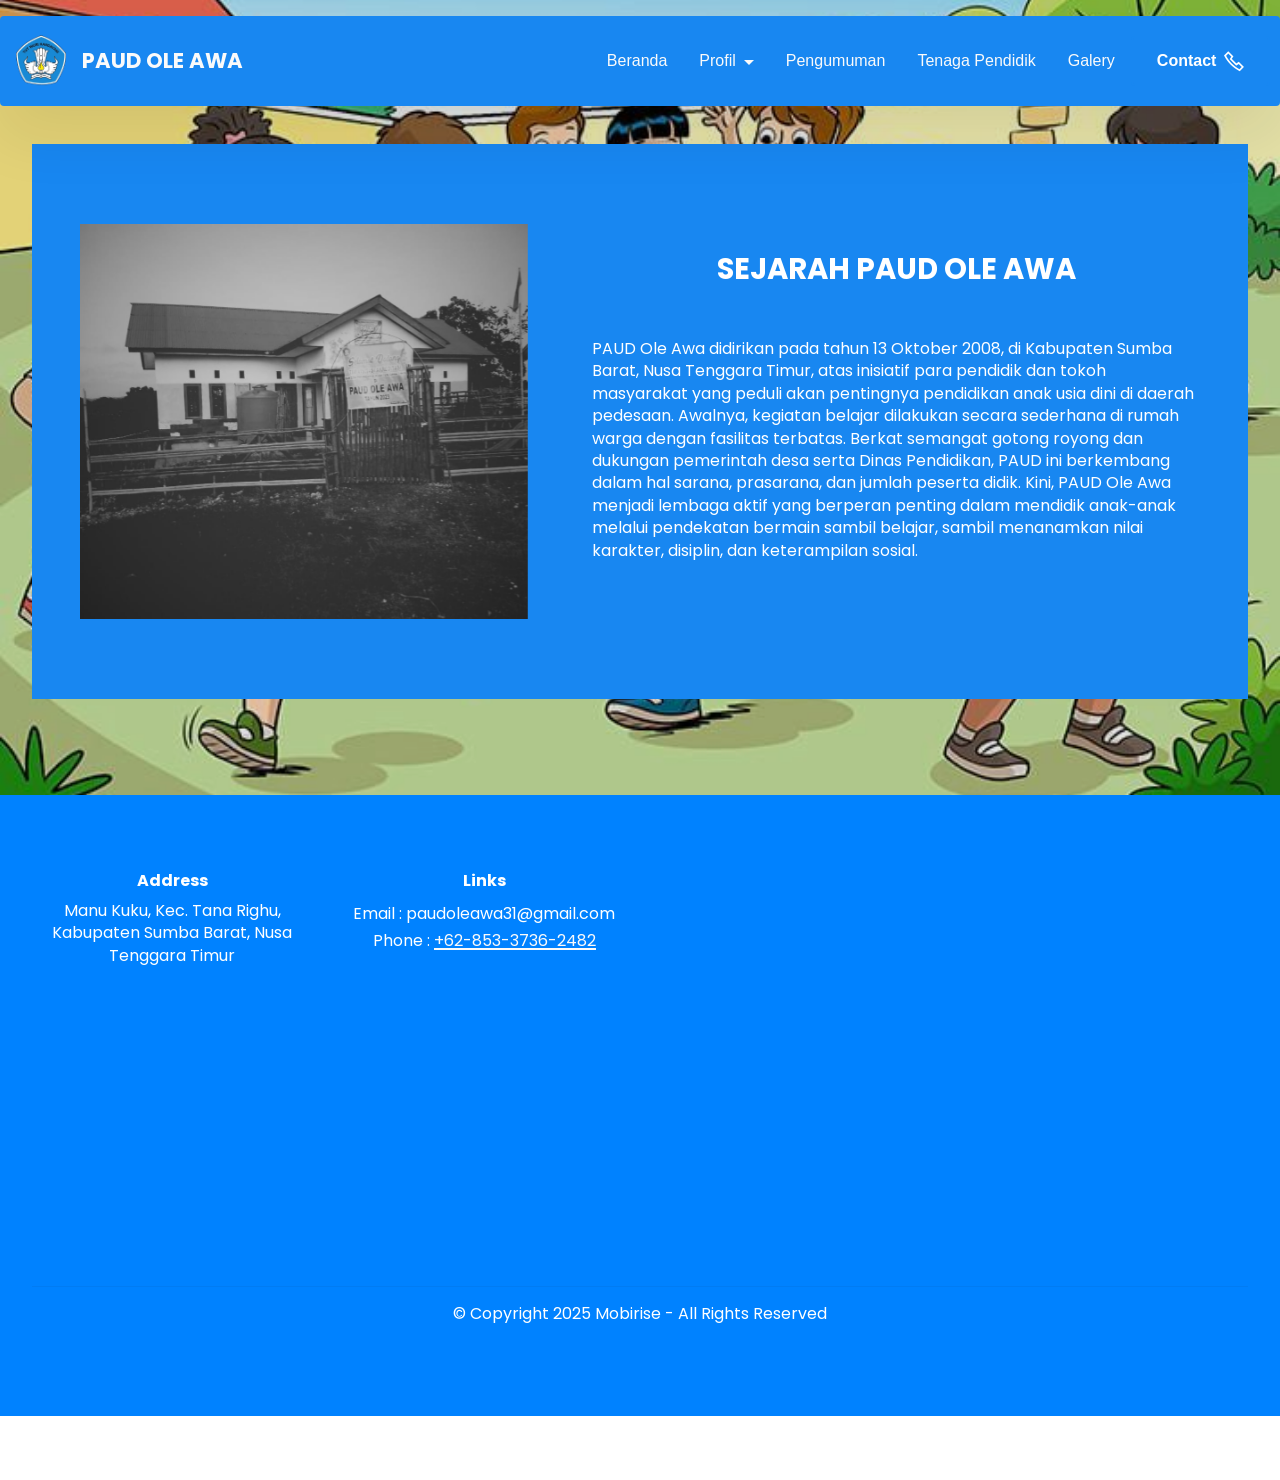
==== commit 289d5ac0: "create github pages" ====
--- a/page1.html
+++ b/page1.html
@@ -21,7 +21,7 @@
   <link rel="stylesheet" href="assets/theme/css/style.css">
   <link rel="preload" href="https://fonts.googleapis.com/css?family=Poppins:100,100i,200,200i,300,300i,400,400i,500,500i,600,600i,700,700i,800,800i,900,900i&display=swap" as="style" onload="this.onload=null;this.rel='stylesheet'">
   <noscript><link rel="stylesheet" href="https://fonts.googleapis.com/css?family=Poppins:100,100i,200,200i,300,300i,400,400i,500,500i,600,600i,700,700i,800,800i,900,900i&display=swap"></noscript>
-  <link rel="preload" as="style" href="assets/mobirise/css/mbr-additional.css?v=2nHeCo"><link rel="stylesheet" href="assets/mobirise/css/mbr-additional.css?v=2nHeCo" type="text/css">
+  <link rel="preload" as="style" href="assets/mobirise/css/mbr-additional.css?v=xVsEK7"><link rel="stylesheet" href="assets/mobirise/css/mbr-additional.css?v=xVsEK7" type="text/css">
 
   
   
@@ -137,7 +137,7 @@
             </div>
         </div>
     </div>
-</section><section class="display-7" style="padding: 0;align-items: center;justify-content: center;flex-wrap: wrap;    align-content: center;display: flex;position: relative;height: 4rem;"><a href="https://mobiri.se/" style="flex: 1 1;height: 4rem;position: absolute;width: 100%;z-index: 1;"><img alt="" style="height: 4rem;" src="[data-uri]"></a><p style="margin: 0;text-align: center;" class="display-7">&#8204;</p><a style="z-index:1" href="https://mobirise.com/builder/no-code-website-builder.html">No Code Website Builder</a></section><script src="assets/bootstrap/js/bootstrap.bundle.min.js"></script>  <script src="assets/smoothscroll/smooth-scroll.js"></script>  <script src="assets/ytplayer/index.js"></script>  <script src="assets/dropdown/js/navbar-dropdown.js"></script>  <script src="assets/theme/js/script.js"></script>  
+</section><section class="display-7" style="padding: 0;align-items: center;justify-content: center;flex-wrap: wrap;    align-content: center;display: flex;position: relative;height: 4rem;"><a href="https://mobiri.se/" style="flex: 1 1;height: 4rem;position: absolute;width: 100%;z-index: 1;"><img alt="" style="height: 4rem;" src="[data-uri]"></a><p style="margin: 0;text-align: center;" class="display-7">&#8204;</p><a style="z-index:1" href="https://mobirise.com/builder/ai-website-generator.html">AI Website Generator</a></section><script src="assets/bootstrap/js/bootstrap.bundle.min.js"></script>  <script src="assets/smoothscroll/smooth-scroll.js"></script>  <script src="assets/ytplayer/index.js"></script>  <script src="assets/dropdown/js/navbar-dropdown.js"></script>  <script src="assets/theme/js/script.js"></script>  
   
   
  <div id="scrollToTop" class="scrollToTop mbr-arrow-up"><a style="text-align: center;"><i class="mbr-arrow-up-icon mbr-arrow-up-icon-cm cm-icon cm-icon-smallarrow-up"></i></a></div>
--- a/assets/web/assets/mobirise-icons2/mobirise2.css
+++ b/assets/web/assets/mobirise-icons2/mobirise2.css
@@ -0,0 +1,498 @@
+@font-face {
+  font-family: 'Moririse2';
+  font-display: swap;
+  src:  url('mobirise2.eot?f2bix4');
+  src:  url('mobirise2.eot?f2bix4#iefix') format('embedded-opentype'),
+    url('mobirise2.ttf?f2bix4') format('truetype'),
+    url('mobirise2.woff?f2bix4') format('woff'),
+    url('mobirise2.svg?f2bix4#mobirise2') format('svg');
+  font-weight: normal;
+  font-style: normal;
+}
+
+[class^="mobi-"], [class*=" mobi-"] {
+  /* use !important to prevent issues with browser extensions that change fonts */
+  font-family: 'Moririse2' !important;
+  speak: none;
+  font-style: normal;
+  font-weight: normal;
+  font-variant: normal;
+  text-transform: none;
+  line-height: 1;
+
+  /* Better Font Rendering =========== */
+  -webkit-font-smoothing: antialiased;
+  -moz-osx-font-smoothing: grayscale;
+}
+
+.mobi-mbri-add-submenu:before {
+  content: "\e900";
+}
+.mobi-mbri-alert:before {
+  content: "\e901";
+}
+.mobi-mbri-align-center:before {
+  content: "\e902";
+}
+.mobi-mbri-align-justify:before {
+  content: "\e903";
+}
+.mobi-mbri-align-left:before {
+  content: "\e904";
+}
+.mobi-mbri-align-right:before {
+  content: "\e905";
+}
+.mobi-mbri-android:before {
+  content: "\e906";
+}
+.mobi-mbri-apple:before {
+  content: "\e907";
+}
+.mobi-mbri-arrow-down:before {
+  content: "\e908";
+}
+.mobi-mbri-arrow-next:before {
+  content: "\e909";
+}
+.mobi-mbri-arrow-prev:before {
+  content: "\e90a";
+}
+.mobi-mbri-arrow-up:before {
+  content: "\e90b";
+}
+.mobi-mbri-bold:before {
+  content: "\e90c";
+}
+.mobi-mbri-bookmark:before {
+  content: "\e90d";
+}
+.mobi-mbri-bootstrap:before {
+  content: "\e90e";
+}
+.mobi-mbri-briefcase:before {
+  content: "\e90f";
+}
+.mobi-mbri-browse:before {
+  content: "\e910";
+}
+.mobi-mbri-bulleted-list:before {
+  content: "\e911";
+}
+.mobi-mbri-calendar:before {
+  content: "\e912";
+}
+.mobi-mbri-camera:before {
+  content: "\e913";
+}
+.mobi-mbri-cart-add:before {
+  content: "\e914";
+}
+.mobi-mbri-cart-full:before {
+  content: "\e915";
+}
+.mobi-mbri-cash:before {
+  content: "\e916";
+}
+.mobi-mbri-change-style:before {
+  content: "\e917";
+}
+.mobi-mbri-chat:before {
+  content: "\e918";
+}
+.mobi-mbri-clock:before {
+  content: "\e919";
+}
+.mobi-mbri-close:before {
+  content: "\e91a";
+}
+.mobi-mbri-cloud:before {
+  content: "\e91b";
+}
+.mobi-mbri-code:before {
+  content: "\e91c";
+}
+.mobi-mbri-contact-form:before {
+  content: "\e91d";
+}
+.mobi-mbri-credit-card:before {
+  content: "\e91e";
+}
+.mobi-mbri-cursor-click:before {
+  content: "\e91f";
+}
+.mobi-mbri-cust-feedback:before {
+  content: "\e920";
+}
+.mobi-mbri-database:before {
+  content: "\e921";
+}
+.mobi-mbri-delivery:before {
+  content: "\e922";
+}
+.mobi-mbri-desktop:before {
+  content: "\e923";
+}
+.mobi-mbri-devices:before {
+  content: "\e924";
+}
+.mobi-mbri-down:before {
+  content: "\e925";
+}
+.mobi-mbri-download-2:before {
+  content: "\e926";
+}
+.mobi-mbri-download:before {
+  content: "\e927";
+}
+.mobi-mbri-drag-n-drop-2:before {
+  content: "\e928";
+}
+.mobi-mbri-drag-n-drop:before {
+  content: "\e929";
+}
+.mobi-mbri-edit-2:before {
+  content: "\e92a";
+}
+.mobi-mbri-edit:before {
+  content: "\e92b";
+}
+.mobi-mbri-error:before {
+  content: "\e92c";
+}
+.mobi-mbri-extension:before {
+  content: "\e92d";
+}
+.mobi-mbri-features:before {
+  content: "\e92e";
+}
+.mobi-mbri-file:before {
+  content: "\e92f";
+}
+.mobi-mbri-flag:before {
+  content: "\e930";
+}
+.mobi-mbri-folder:before {
+  content: "\e931";
+}
+.mobi-mbri-gift:before {
+  content: "\e932";
+}
+.mobi-mbri-github:before {
+  content: "\e933";
+}
+.mobi-mbri-globe-2:before {
+  content: "\e934";
+}
+.mobi-mbri-globe:before {
+  content: "\e935";
+}
+.mobi-mbri-growing-chart:before {
+  content: "\e936";
+}
+.mobi-mbri-hearth:before {
+  content: "\e937";
+}
+.mobi-mbri-help:before {
+  content: "\e938";
+}
+.mobi-mbri-home:before {
+  content: "\e939";
+}
+.mobi-mbri-hot-cup:before {
+  content: "\e93a";
+}
+.mobi-mbri-idea:before {
+  content: "\e93b";
+}
+.mobi-mbri-image-gallery:before {
+  content: "\e93c";
+}
+.mobi-mbri-image-slider:before {
+  content: "\e93d";
+}
+.mobi-mbri-info:before {
+  content: "\e93e";
+}
+.mobi-mbri-italic:before {
+  content: "\e93f";
+}
+.mobi-mbri-key:before {
+  content: "\e940";
+}
+.mobi-mbri-laptop:before {
+  content: "\e941";
+}
+.mobi-mbri-layers:before {
+  content: "\e942";
+}
+.mobi-mbri-left-right:before {
+  content: "\e943";
+}
+.mobi-mbri-left:before {
+  content: "\e944";
+}
+.mobi-mbri-letter:before {
+  content: "\e945";
+}
+.mobi-mbri-like:before {
+  content: "\e946";
+}
+.mobi-mbri-link:before {
+  content: "\e947";
+}
+.mobi-mbri-lock:before {
+  content: "\e948";
+}
+.mobi-mbri-login:before {
+  content: "\e949";
+}
+.mobi-mbri-logout:before {
+  content: "\e94a";
+}
+.mobi-mbri-magic-stick:before {
+  content: "\e94b";
+}
+.mobi-mbri-map-pin:before {
+  content: "\e94c";
+}
+.mobi-mbri-menu:before {
+  content: "\e94d";
+}
+.mobi-mbri-mobile-2:before {
+  content: "\e94e";
+}
+.mobi-mbri-mobile-horizontal:before {
+  content: "\e94f";
+}
+.mobi-mbri-mobile:before {
+  content: "\e950";
+}
+.mobi-mbri-mobirise:before {
+  content: "\e951";
+}
+.mobi-mbri-more-horizontal:before {
+  content: "\e952";
+}
+.mobi-mbri-more-vertical:before {
+  content: "\e953";
+}
+.mobi-mbri-music:before {
+  content: "\e954";
+}
+.mobi-mbri-new-file:before {
+  content: "\e955";
+}
+.mobi-mbri-numbered-list:before {
+  content: "\e956";
+}
+.mobi-mbri-opened-folder:before {
+  content: "\e957";
+}
+.mobi-mbri-pages:before {
+  content: "\e958";
+}
+.mobi-mbri-paper-plane:before {
+  content: "\e959";
+}
+.mobi-mbri-paperclip:before {
+  content: "\e95a";
+}
+.mobi-mbri-phone:before {
+  content: "\e95b";
+}
+.mobi-mbri-photo:before {
+  content: "\e95c";
+}
+.mobi-mbri-photos:before {
+  content: "\e95d";
+}
+.mobi-mbri-pin:before {
+  content: "\e95e";
+}
+.mobi-mbri-play:before {
+  content: "\e95f";
+}
+.mobi-mbri-plus:before {
+  content: "\e960";
+}
+.mobi-mbri-preview:before {
+  content: "\e961";
+}
+.mobi-mbri-print:before {
+  content: "\e962";
+}
+.mobi-mbri-protect:before {
+  content: "\e963";
+}
+.mobi-mbri-question:before {
+  content: "\e964";
+}
+.mobi-mbri-quote-left:before {
+  content: "\e965";
+}
+.mobi-mbri-quote-right:before {
+  content: "\e966";
+}
+.mobi-mbri-redo:before {
+  content: "\e967";
+}
+.mobi-mbri-refresh:before {
+  content: "\e968";
+}
+.mobi-mbri-responsive-2:before {
+  content: "\e969";
+}
+.mobi-mbri-responsive:before {
+  content: "\e96a";
+}
+.mobi-mbri-right:before {
+  content: "\e96b";
+}
+.mobi-mbri-rocket:before {
+  content: "\e96c";
+}
+.mobi-mbri-sad-face:before {
+  content: "\e96d";
+}
+.mobi-mbri-sale:before {
+  content: "\e96e";
+}
+.mobi-mbri-save:before {
+  content: "\e96f";
+}
+.mobi-mbri-search:before {
+  content: "\e970";
+}
+.mobi-mbri-setting-2:before {
+  content: "\e971";
+}
+.mobi-mbri-setting-3:before {
+  content: "\e972";
+}
+.mobi-mbri-setting:before {
+  content: "\e973";
+}
+.mobi-mbri-share:before {
+  content: "\e974";
+}
+.mobi-mbri-shopping-bag:before {
+  content: "\e975";
+}
+.mobi-mbri-shopping-basket:before {
+  content: "\e976";
+}
+.mobi-mbri-shopping-cart:before {
+  content: "\e977";
+}
+.mobi-mbri-sites:before {
+  content: "\e978";
+}
+.mobi-mbri-smile-face:before {
+  content: "\e979";
+}
+.mobi-mbri-speed:before {
+  content: "\e97a";
+}
+.mobi-mbri-star:before {
+  content: "\e97b";
+}
+.mobi-mbri-success:before {
+  content: "\e97c";
+}
+.mobi-mbri-sun:before {
+  content: "\e97d";
+}
+.mobi-mbri-sun2:before {
+  content: "\e97e";
+}
+.mobi-mbri-tablet-vertical:before {
+  content: "\e97f";
+}
+.mobi-mbri-tablet:before {
+  content: "\e980";
+}
+.mobi-mbri-target:before {
+  content: "\e981";
+}
+.mobi-mbri-timer:before {
+  content: "\e982";
+}
+.mobi-mbri-to-ftp:before {
+  content: "\e983";
+}
+.mobi-mbri-to-local-drive:before {
+  content: "\e984";
+}
+.mobi-mbri-touch-swipe:before {
+  content: "\e985";
+}
+.mobi-mbri-touch:before {
+  content: "\e986";
+}
+.mobi-mbri-trash:before {
+  content: "\e987";
+}
+.mobi-mbri-underline:before {
+  content: "\e988";
+}
+.mobi-mbri-undo:before {
+  content: "\e989";
+}
+.mobi-mbri-unlink:before {
+  content: "\e98a";
+}
+.mobi-mbri-unlock:before {
+  content: "\e98b";
+}
+.mobi-mbri-up-down:before {
+  content: "\e98c";
+}
+.mobi-mbri-up:before {
+  content: "\e98d";
+}
+.mobi-mbri-update:before {
+  content: "\e98e";
+}
+.mobi-mbri-upload-2:before {
+  content: "\e98f";
+}
+.mobi-mbri-upload:before {
+  content: "\e990";
+}
+.mobi-mbri-user-2:before {
+  content: "\e991";
+}
+.mobi-mbri-user:before {
+  content: "\e992";
+}
+.mobi-mbri-users:before {
+  content: "\e993";
+}
+.mobi-mbri-video-play:before {
+  content: "\e994";
+}
+.mobi-mbri-video:before {
+  content: "\e995";
+}
+.mobi-mbri-watch:before {
+  content: "\e996";
+}
+.mobi-mbri-website-theme-2:before {
+  content: "\e997";
+}
+.mobi-mbri-website-theme:before {
+  content: "\e998";
+}
+.mobi-mbri-wifi:before {
+  content: "\e999";
+}
+.mobi-mbri-windows:before {
+  content: "\e99a";
+}
+.mobi-mbri-zoom-in:before {
+  content: "\e99b";
+}
+.mobi-mbri-zoom-out:before {
+  content: "\e99c";
+}
--- a/assets/dropdown/css/style.css
+++ b/assets/dropdown/css/style.css
@@ -0,0 +1,265 @@
+.navbar-dropdown {
+  left: 0;
+  padding: 0;
+  position: absolute;
+  right: 0;
+  top: 0;
+  transition: all 0.45s ease;
+  z-index: 1030;
+  background: #282828; }
+  .navbar-dropdown .navbar-logo {
+    margin-right: 0.8rem;
+    transition: margin 0.3s ease-in-out;
+    vertical-align: middle; }
+    .navbar-dropdown .navbar-logo img {
+      height: 3.125rem;
+      transition: all 0.3s ease-in-out; }
+    .navbar-dropdown .navbar-logo.mbr-iconfont {
+      font-size: 3.125rem;
+      line-height: 3.125rem; }
+  .navbar-dropdown .navbar-caption {
+    font-weight: 700;
+    white-space: normal;
+    vertical-align: -4px;
+    line-height: 3.125rem !important; }
+    .navbar-dropdown .navbar-caption, .navbar-dropdown .navbar-caption:hover {
+      color: inherit;
+      text-decoration: none; }
+  .navbar-dropdown .mbr-iconfont + .navbar-caption {
+    vertical-align: -1px; }
+  .navbar-dropdown.navbar-fixed-top {
+    position: fixed; }
+  .navbar-dropdown .navbar-brand span {
+    vertical-align: -4px; }
+  .navbar-dropdown.bg-color.transparent {
+    background: none; }
+  .navbar-dropdown.navbar-short .navbar-brand {
+    padding: 0.625rem 0; }
+    .navbar-dropdown.navbar-short .navbar-brand span {
+      vertical-align: -1px; }
+  .navbar-dropdown.navbar-short .navbar-caption {
+    line-height: 2.375rem !important;
+    vertical-align: -2px; }
+  .navbar-dropdown.navbar-short .navbar-logo {
+    margin-right: 0.5rem; }
+    .navbar-dropdown.navbar-short .navbar-logo img {
+      height: 2.375rem; }
+    .navbar-dropdown.navbar-short .navbar-logo.mbr-iconfont {
+      font-size: 2.375rem;
+      line-height: 2.375rem; }
+  .navbar-dropdown.navbar-short .mbr-table-cell {
+    height: 3.625rem; }
+  .navbar-dropdown .navbar-close {
+    left: 0.6875rem;
+    position: fixed;
+    top: 0.75rem;
+    z-index: 1000; }
+  .navbar-dropdown .hamburger-icon {
+    content: "";
+    display: inline-block;
+    vertical-align: middle;
+    width: 16px;
+    -webkit-box-shadow: 0 -6px 0 1px #282828,0 0 0 1px #282828,0 6px 0 1px #282828;
+    -moz-box-shadow: 0 -6px 0 1px #282828,0 0 0 1px #282828,0 6px 0 1px #282828;
+    box-shadow: 0 -6px 0 1px #282828,0 0 0 1px #282828,0 6px 0 1px #282828; }
+
+.dropdown-menu .dropdown-toggle[data-toggle="dropdown-submenu"]::after {
+  border-bottom: 0.35em solid transparent;
+  border-left: 0.35em solid;
+  border-right: 0;
+  border-top: 0.35em solid transparent;
+  margin-left: 0.3rem; }
+
+.dropdown-menu .dropdown-item:focus {
+  outline: 0; }
+
+.nav-dropdown {
+  font-size: 0.75rem;
+  font-weight: 500;
+  height: auto !important; }
+  .nav-dropdown .nav-btn {
+    padding-left: 1rem; }
+  .nav-dropdown .link {
+    margin: .667em 1.667em;
+    font-weight: 500;
+    padding: 0;
+    transition: color .2s ease-in-out; }
+    .nav-dropdown .link.dropdown-toggle {
+      margin-right: 2.583em; }
+      .nav-dropdown .link.dropdown-toggle::after {
+        margin-left: .25rem;
+        border-top: 0.35em solid;
+        border-right: 0.35em solid transparent;
+        border-left: 0.35em solid transparent;
+        border-bottom: 0; }
+      .nav-dropdown .link.dropdown-toggle[aria-expanded="true"] {
+        margin: 0;
+        padding: 0.667em 3.263em  0.667em 1.667em; }
+  .nav-dropdown .link::after,
+  .nav-dropdown .dropdown-item::after {
+    color: inherit; }
+  .nav-dropdown .btn {
+    font-size: 0.75rem;
+    font-weight: 700;
+    letter-spacing: 0;
+    margin-bottom: 0;
+    padding-left: 1.25rem;
+    padding-right: 1.25rem; }
+  .nav-dropdown .dropdown-menu {
+    border-radius: 0;
+    border: 0;
+    left: 0;
+    margin: 0;
+    padding-bottom: 1.25rem;
+    padding-top: 1.25rem;
+    position: relative; }
+  .nav-dropdown .dropdown-submenu {
+    margin-left: 0.125rem;
+    top: 0; }
+  .nav-dropdown .dropdown-item {
+    font-weight: 500;
+    line-height: 2;
+    padding: 0.3846em 4.615em 0.3846em 1.5385em;
+    position: relative;
+    transition: color .2s ease-in-out, background-color .2s ease-in-out; }
+    .nav-dropdown .dropdown-item::after {
+      margin-top: -0.3077em;
+      position: absolute;
+      right: 1.1538em;
+      top: 50%; }
+    .nav-dropdown .dropdown-item:focus, .nav-dropdown .dropdown-item:hover {
+      background: none; }
+
+@media (max-width: 767px) {
+  .nav-dropdown.navbar-toggleable-sm {
+    bottom: 0;
+    display: none;
+    left: 0;
+    overflow-x: hidden;
+    position: fixed;
+    top: 0;
+    transform: translateX(-100%);
+    -ms-transform: translateX(-100%);
+    -webkit-transform: translateX(-100%);
+    width: 18.75rem;
+    z-index: 999; } }
+.nav-dropdown.navbar-toggleable-xl {
+  bottom: 0;
+  display: none;
+  left: 0;
+  overflow-x: hidden;
+  position: fixed;
+  top: 0;
+  transform: translateX(-100%);
+  -ms-transform: translateX(-100%);
+  -webkit-transform: translateX(-100%);
+  width: 18.75rem;
+  z-index: 999; }
+
+.nav-dropdown-sm {
+  display: block !important;
+  overflow-x: hidden;
+  overflow: auto;
+  padding-top: 3.875rem; }
+  .nav-dropdown-sm::after {
+    content: "";
+    display: block;
+    height: 3rem;
+    width: 100%; }
+  .nav-dropdown-sm.collapse.in ~ .navbar-close {
+    display: block !important; }
+  .nav-dropdown-sm.collapsing, .nav-dropdown-sm.collapse.in {
+    transform: translateX(0);
+    -ms-transform: translateX(0);
+    -webkit-transform: translateX(0);
+    transition: all 0.25s ease-out;
+    -webkit-transition: all 0.25s ease-out;
+    background: #282828; }
+  .nav-dropdown-sm.collapsing[aria-expanded="false"] {
+    transform: translateX(-100%);
+    -ms-transform: translateX(-100%);
+    -webkit-transform: translateX(-100%); }
+  .nav-dropdown-sm .nav-item {
+    display: block;
+    margin-left: 0 !important;
+    padding-left: 0; }
+  .nav-dropdown-sm .link,
+  .nav-dropdown-sm .dropdown-item {
+    border-top: 1px dotted rgba(255, 255, 255, 0.1);
+    font-size: 0.8125rem;
+    line-height: 1.6;
+    margin: 0 !important;
+    padding: 0.875rem 2.4rem 0.875rem 1.5625rem !important;
+    position: relative;
+    white-space: normal; }
+    .nav-dropdown-sm .link:focus, .nav-dropdown-sm .link:hover,
+    .nav-dropdown-sm .dropdown-item:focus,
+    .nav-dropdown-sm .dropdown-item:hover {
+      background: rgba(0, 0, 0, 0.2) !important;
+      color: #c0a375; }
+  .nav-dropdown-sm .nav-btn {
+    position: relative;
+    padding: 1.5625rem 1.5625rem 0 1.5625rem; }
+    .nav-dropdown-sm .nav-btn::before {
+      border-top: 1px dotted rgba(255, 255, 255, 0.1);
+      content: "";
+      left: 0;
+      position: absolute;
+      top: 0;
+      width: 100%; }
+    .nav-dropdown-sm .nav-btn + .nav-btn {
+      padding-top: 0.625rem; }
+      .nav-dropdown-sm .nav-btn + .nav-btn::before {
+        display: none; }
+  .nav-dropdown-sm .btn {
+    padding: 0.625rem 0; }
+  .nav-dropdown-sm .dropdown-toggle[data-toggle="dropdown-submenu"]::after {
+    margin-left: .25rem;
+    border-top: 0.35em solid;
+    border-right: 0.35em solid transparent;
+    border-left: 0.35em solid transparent;
+    border-bottom: 0; }
+  .nav-dropdown-sm .dropdown-toggle[data-toggle="dropdown-submenu"][aria-expanded="true"]::after {
+    border-top: 0;
+    border-right: 0.35em solid transparent;
+    border-left: 0.35em solid transparent;
+    border-bottom: 0.35em solid; }
+  .nav-dropdown-sm .dropdown-menu {
+    margin: 0;
+    padding: 0;
+    position: relative;
+    top: 0;
+    left: 0;
+    width: 100%;
+    border: 0;
+    float: none;
+    border-radius: 0;
+    background: none; }
+  .nav-dropdown-sm .dropdown-submenu {
+    left: 100%;
+    margin-left: 0.125rem;
+    margin-top: -1.25rem;
+    top: 0; }
+
+.navbar-toggleable-sm .nav-dropdown .dropdown-menu {
+  position: absolute; }
+
+.navbar-toggleable-sm .nav-dropdown .dropdown-submenu {
+  left: 100%;
+  margin-left: 0.125rem;
+  margin-top: -1.25rem;
+  top: 0; }
+
+.navbar-toggleable-sm.opened .nav-dropdown .dropdown-menu {
+  position: relative; }
+
+.navbar-toggleable-sm.opened .nav-dropdown .dropdown-submenu {
+  left: 0;
+  margin-left: 00rem;
+  margin-top: 0rem;
+  top: 0; }
+
+.is-builder .nav-dropdown.collapsing {
+  transition: none !important; }
+
+
--- a/assets/socicon/css/styles.css
+++ b/assets/socicon/css/styles.css
@@ -0,0 +1,934 @@
+@charset "UTF-8";
+
+@font-face {
+  font-family: 'Socicon';
+  src:  url('../fonts/socicon.eot');
+  src:  url('../fonts/socicon.eot?#iefix') format('embedded-opentype'),
+    url('../fonts/socicon.woff2') format('woff2'),
+    url('../fonts/socicon.ttf') format('truetype'),
+    url('../fonts/socicon.woff') format('woff'),
+    url('../fonts/socicon.svg#socicon') format('svg');
+  font-weight: normal;
+  font-style: normal;
+  font-display: swap;
+}
+
+[data-icon]:before {
+  font-family: "socicon" !important;
+  content: attr(data-icon);
+  font-style: normal !important;
+  font-weight: normal !important;
+  font-variant: normal !important;
+  text-transform: none !important;
+  speak: none;
+  line-height: 1;
+  -webkit-font-smoothing: antialiased;
+  -moz-osx-font-smoothing: grayscale;
+}
+
+[class^="socicon-"], [class*=" socicon-"] {
+  /* use !important to prevent issues with browser extensions that change fonts */
+  font-family: 'Socicon' !important;
+  speak: none;
+  font-style: normal;
+  font-weight: normal;
+  font-variant: normal;
+  text-transform: none;
+  line-height: 1;
+
+  /* Better Font Rendering =========== */
+  -webkit-font-smoothing: antialiased;
+  -moz-osx-font-smoothing: grayscale;
+}
+
+.socicon-500px:before {
+  content: "\e000";
+}
+.socicon-8tracks:before {
+  content: "\e001";
+}
+.socicon-airbnb:before {
+  content: "\e002";
+}
+.socicon-alliance:before {
+  content: "\e003";
+}
+.socicon-amazon:before {
+  content: "\e004";
+}
+.socicon-amplement:before {
+  content: "\e005";
+}
+.socicon-android:before {
+  content: "\e006";
+}
+.socicon-angellist:before {
+  content: "\e007";
+}
+.socicon-apple:before {
+  content: "\e008";
+}
+.socicon-appnet:before {
+  content: "\e009";
+}
+.socicon-baidu:before {
+  content: "\e00a";
+}
+.socicon-bandcamp:before {
+  content: "\e00b";
+}
+.socicon-battlenet:before {
+  content: "\e00c";
+}
+.socicon-mixer:before {
+  content: "\e00d";
+}
+.socicon-bebee:before {
+  content: "\e00e";
+}
+.socicon-bebo:before {
+  content: "\e00f";
+}
+.socicon-behance:before {
+  content: "\e010";
+}
+.socicon-blizzard:before {
+  content: "\e011";
+}
+.socicon-blogger:before {
+  content: "\e012";
+}
+.socicon-buffer:before {
+  content: "\e013";
+}
+.socicon-chrome:before {
+  content: "\e014";
+}
+.socicon-coderwall:before {
+  content: "\e015";
+}
+.socicon-curse:before {
+  content: "\e016";
+}
+.socicon-dailymotion:before {
+  content: "\e017";
+}
+.socicon-deezer:before {
+  content: "\e018";
+}
+.socicon-delicious:before {
+  content: "\e019";
+}
+.socicon-deviantart:before {
+  content: "\e01a";
+}
+.socicon-diablo:before {
+  content: "\e01b";
+}
+.socicon-digg:before {
+  content: "\e01c";
+}
+.socicon-discord:before {
+  content: "\e01d";
+}
+.socicon-disqus:before {
+  content: "\e01e";
+}
+.socicon-douban:before {
+  content: "\e01f";
+}
+.socicon-draugiem:before {
+  content: "\e020";
+}
+.socicon-dribbble:before {
+  content: "\e021";
+}
+.socicon-drupal:before {
+  content: "\e022";
+}
+.socicon-ebay:before {
+  content: "\e023";
+}
+.socicon-ello:before {
+  content: "\e024";
+}
+.socicon-endomodo:before {
+  content: "\e025";
+}
+.socicon-envato:before {
+  content: "\e026";
+}
+.socicon-etsy:before {
+  content: "\e027";
+}
+.socicon-facebook:before {
+  content: "\e028";
+}
+.socicon-feedburner:before {
+  content: "\e029";
+}
+.socicon-filmweb:before {
+  content: "\e02a";
+}
+.socicon-firefox:before {
+  content: "\e02b";
+}
+.socicon-flattr:before {
+  content: "\e02c";
+}
+.socicon-flickr:before {
+  content: "\e02d";
+}
+.socicon-formulr:before {
+  content: "\e02e";
+}
+.socicon-forrst:before {
+  content: "\e02f";
+}
+.socicon-foursquare:before {
+  content: "\e030";
+}
+.socicon-friendfeed:before {
+  content: "\e031";
+}
+.socicon-github:before {
+  content: "\e032";
+}
+.socicon-goodreads:before {
+  content: "\e033";
+}
+.socicon-google:before {
+  content: "\e034";
+}
+.socicon-googlescholar:before {
+  content: "\e035";
+}
+.socicon-googlegroups:before {
+  content: "\e036";
+}
+.socicon-googlephotos:before {
+  content: "\e037";
+}
+.socicon-googleplus:before {
+  content: "\e038";
+}
+.socicon-grooveshark:before {
+  content: "\e039";
+}
+.socicon-hackerrank:before {
+  content: "\e03a";
+}
+.socicon-hearthstone:before {
+  content: "\e03b";
+}
+.socicon-hellocoton:before {
+  content: "\e03c";
+}
+.socicon-heroes:before {
+  content: "\e03d";
+}
+.socicon-smashcast:before {
+  content: "\e03e";
+}
+.socicon-horde:before {
+  content: "\e03f";
+}
+.socicon-houzz:before {
+  content: "\e040";
+}
+.socicon-icq:before {
+  content: "\e041";
+}
+.socicon-identica:before {
+  content: "\e042";
+}
+.socicon-imdb:before {
+  content: "\e043";
+}
+.socicon-instagram:before {
+  content: "\e044";
+}
+.socicon-issuu:before {
+  content: "\e045";
+}
+.socicon-istock:before {
+  content: "\e046";
+}
+.socicon-itunes:before {
+  content: "\e047";
+}
+.socicon-keybase:before {
+  content: "\e048";
+}
+.socicon-lanyrd:before {
+  content: "\e049";
+}
+.socicon-lastfm:before {
+  content: "\e04a";
+}
+.socicon-line:before {
+  content: "\e04b";
+}
+.socicon-linkedin:before {
+  content: "\e04c";
+}
+.socicon-livejournal:before {
+  content: "\e04d";
+}
+.socicon-lyft:before {
+  content: "\e04e";
+}
+.socicon-macos:before {
+  content: "\e04f";
+}
+.socicon-mail:before {
+  content: "\e050";
+}
+.socicon-medium:before {
+  content: "\e051";
+}
+.socicon-meetup:before {
+  content: "\e052";
+}
+.socicon-mixcloud:before {
+  content: "\e053";
+}
+.socicon-modelmayhem:before {
+  content: "\e054";
+}
+.socicon-mumble:before {
+  content: "\e055";
+}
+.socicon-myspace:before {
+  content: "\e056";
+}
+.socicon-newsvine:before {
+  content: "\e057";
+}
+.socicon-nintendo:before {
+  content: "\e058";
+}
+.socicon-npm:before {
+  content: "\e059";
+}
+.socicon-odnoklassniki:before {
+  content: "\e05a";
+}
+.socicon-openid:before {
+  content: "\e05b";
+}
+.socicon-opera:before {
+  content: "\e05c";
+}
+.socicon-outlook:before {
+  content: "\e05d";
+}
+.socicon-overwatch:before {
+  content: "\e05e";
+}
+.socicon-patreon:before {
+  content: "\e05f";
+}
+.socicon-paypal:before {
+  content: "\e060";
+}
+.socicon-periscope:before {
+  content: "\e061";
+}
+.socicon-persona:before {
+  content: "\e062";
+}
+.socicon-pinterest:before {
+  content: "\e063";
+}
+.socicon-play:before {
+  content: "\e064";
+}
+.socicon-player:before {
+  content: "\e065";
+}
+.socicon-playstation:before {
+  content: "\e066";
+}
+.socicon-pocket:before {
+  content: "\e067";
+}
+.socicon-qq:before {
+  content: "\e068";
+}
+.socicon-quora:before {
+  content: "\e069";
+}
+.socicon-raidcall:before {
+  content: "\e06a";
+}
+.socicon-ravelry:before {
+  content: "\e06b";
+}
+.socicon-reddit:before {
+  content: "\e06c";
+}
+.socicon-renren:before {
+  content: "\e06d";
+}
+.socicon-researchgate:before {
+  content: "\e06e";
+}
+.socicon-residentadvisor:before {
+  content: "\e06f";
+}
+.socicon-reverbnation:before {
+  content: "\e070";
+}
+.socicon-rss:before {
+  content: "\e071";
+}
+.socicon-sharethis:before {
+  content: "\e072";
+}
+.socicon-skype:before {
+  content: "\e073";
+}
+.socicon-slideshare:before {
+  content: "\e074";
+}
+.socicon-smugmug:before {
+  content: "\e075";
+}
+.socicon-snapchat:before {
+  content: "\e076";
+}
+.socicon-songkick:before {
+  content: "\e077";
+}
+.socicon-soundcloud:before {
+  content: "\e078";
+}
+.socicon-spotify:before {
+  content: "\e079";
+}
+.socicon-stackexchange:before {
+  content: "\e07a";
+}
+.socicon-stackoverflow:before {
+  content: "\e07b";
+}
+.socicon-starcraft:before {
+  content: "\e07c";
+}
+.socicon-stayfriends:before {
+  content: "\e07d";
+}
+.socicon-steam:before {
+  content: "\e07e";
+}
+.socicon-storehouse:before {
+  content: "\e07f";
+}
+.socicon-strava:before {
+  content: "\e080";
+}
+.socicon-streamjar:before {
+  content: "\e081";
+}
+.socicon-stumbleupon:before {
+  content: "\e082";
+}
+.socicon-swarm:before {
+  content: "\e083";
+}
+.socicon-teamspeak:before {
+  content: "\e084";
+}
+.socicon-teamviewer:before {
+  content: "\e085";
+}
+.socicon-technorati:before {
+  content: "\e086";
+}
+.socicon-telegram:before {
+  content: "\e087";
+}
+.socicon-tripadvisor:before {
+  content: "\e088";
+}
+.socicon-tripit:before {
+  content: "\e089";
+}
+.socicon-triplej:before {
+  content: "\e08a";
+}
+.socicon-tumblr:before {
+  content: "\e08b";
+}
+.socicon-twitch:before {
+  content: "\e08c";
+}
+.socicon-twitter:before {
+  content: "\e08d";
+}
+.socicon-uber:before {
+  content: "\e08e";
+}
+.socicon-ventrilo:before {
+  content: "\e08f";
+}
+.socicon-viadeo:before {
+  content: "\e090";
+}
+.socicon-viber:before {
+  content: "\e091";
+}
+.socicon-viewbug:before {
+  content: "\e092";
+}
+.socicon-vimeo:before {
+  content: "\e093";
+}
+.socicon-vine:before {
+  content: "\e094";
+}
+.socicon-vkontakte:before {
+  content: "\e095";
+}
+.socicon-warcraft:before {
+  content: "\e096";
+}
+.socicon-wechat:before {
+  content: "\e097";
+}
+.socicon-weibo:before {
+  content: "\e098";
+}
+.socicon-whatsapp:before {
+  content: "\e099";
+}
+.socicon-wikipedia:before {
+  content: "\e09a";
+}
+.socicon-windows:before {
+  content: "\e09b";
+}
+.socicon-wordpress:before {
+  content: "\e09c";
+}
+.socicon-wykop:before {
+  content: "\e09d";
+}
+.socicon-xbox:before {
+  content: "\e09e";
+}
+.socicon-xing:before {
+  content: "\e09f";
+}
+.socicon-yahoo:before {
+  content: "\e0a0";
+}
+.socicon-yammer:before {
+  content: "\e0a1";
+}
+.socicon-yandex:before {
+  content: "\e0a2";
+}
+.socicon-yelp:before {
+  content: "\e0a3";
+}
+.socicon-younow:before {
+  content: "\e0a4";
+}
+.socicon-youtube:before {
+  content: "\e0a5";
+}
+.socicon-zapier:before {
+  content: "\e0a6";
+}
+.socicon-zerply:before {
+  content: "\e0a7";
+}
+.socicon-zomato:before {
+  content: "\e0a8";
+}
+.socicon-zynga:before {
+  content: "\e0a9";
+}
+.socicon-spreadshirt:before {
+  content: "\e901";
+}
+.socicon-gamejolt:before {
+  content: "\e902";
+}
+.socicon-trello:before {
+  content: "\e903";
+}
+.socicon-tunein:before {
+  content: "\e904";
+}
+.socicon-bloglovin:before {
+  content: "\e905";
+}
+.socicon-gamewisp:before {
+  content: "\e906";
+}
+.socicon-messenger:before {
+  content: "\e907";
+}
+.socicon-pandora:before {
+  content: "\e908";
+}
+.socicon-augment:before {
+  content: "\e909";
+}
+.socicon-bitbucket:before {
+  content: "\e90a";
+}
+.socicon-fyuse:before {
+  content: "\e90b";
+}
+.socicon-yt-gaming:before {
+  content: "\e90c";
+}
+.socicon-sketchfab:before {
+  content: "\e90d";
+}
+.socicon-mobcrush:before {
+  content: "\e90e";
+}
+.socicon-microsoft:before {
+  content: "\e90f";
+}
+.socicon-realtor:before {
+  content: "\e910";
+}
+.socicon-tidal:before {
+  content: "\e911";
+}
+.socicon-qobuz:before {
+  content: "\e912";
+}
+.socicon-natgeo:before {
+  content: "\e913";
+}
+.socicon-mastodon:before {
+  content: "\e914";
+}
+.socicon-unsplash:before {
+  content: "\e915";
+}
+.socicon-homeadvisor:before {
+  content: "\e916";
+}
+.socicon-angieslist:before {
+  content: "\e917";
+}
+.socicon-codepen:before {
+  content: "\e918";
+}
+.socicon-slack:before {
+  content: "\e919";
+}
+.socicon-openaigym:before {
+  content: "\e91a";
+}
+.socicon-logmein:before {
+  content: "\e91b";
+}
+.socicon-fiverr:before {
+  content: "\e91c";
+}
+.socicon-gotomeeting:before {
+  content: "\e91d";
+}
+.socicon-aliexpress:before {
+  content: "\e91e";
+}
+.socicon-guru:before {
+  content: "\e91f";
+}
+.socicon-appstore:before {
+  content: "\e920";
+}
+.socicon-homes:before {
+  content: "\e921";
+}
+.socicon-zoom:before {
+  content: "\e922";
+}
+.socicon-alibaba:before {
+  content: "\e923";
+}
+.socicon-craigslist:before {
+  content: "\e924";
+}
+.socicon-wix:before {
+  content: "\e925";
+}
+.socicon-redfin:before {
+  content: "\e926";
+}
+.socicon-googlecalendar:before {
+  content: "\e927";
+}
+.socicon-shopify:before {
+  content: "\e928";
+}
+.socicon-freelancer:before {
+  content: "\e929";
+}
+.socicon-seedrs:before {
+  content: "\e92a";
+}
+.socicon-bing:before {
+  content: "\e92b";
+}
+.socicon-doodle:before {
+  content: "\e92c";
+}
+.socicon-bonanza:before {
+  content: "\e92d";
+}
+.socicon-squarespace:before {
+  content: "\e92e";
+}
+.socicon-toptal:before {
+  content: "\e92f";
+}
+.socicon-gust:before {
+  content: "\e930";
+}
+.socicon-ask:before {
+  content: "\e931";
+}
+.socicon-trulia:before {
+  content: "\e932";
+}
+.socicon-loomly:before {
+  content: "\e933";
+}
+.socicon-ghost:before {
+  content: "\e934";
+}
+.socicon-upwork:before {
+  content: "\e935";
+}
+.socicon-fundable:before {
+  content: "\e936";
+}
+.socicon-booking:before {
+  content: "\e937";
+}
+.socicon-googlemaps:before {
+  content: "\e938";
+}
+.socicon-zillow:before {
+  content: "\e939";
+}
+.socicon-niconico:before {
+  content: "\e93a";
+}
+.socicon-toneden:before {
+  content: "\e93b";
+}
+.socicon-crunchbase:before {
+  content: "\e93c";
+}
+.socicon-homefy:before {
+  content: "\e93d";
+}
+.socicon-calendly:before {
+  content: "\e93e";
+}
+.socicon-livemaster:before {
+  content: "\e93f";
+}
+.socicon-udemy:before {
+  content: "\e940";
+}
+.socicon-codered:before {
+  content: "\e941";
+}
+.socicon-origin:before {
+  content: "\e942";
+}
+.socicon-nextdoor:before {
+  content: "\e943";
+}
+.socicon-portfolio:before {
+  content: "\e944";
+}
+.socicon-instructables:before {
+  content: "\e945";
+}
+.socicon-gitlab:before {
+  content: "\e946";
+}
+.socicon-hackernews:before {
+  content: "\e947";
+}
+.socicon-smashwords:before {
+  content: "\e948";
+}
+.socicon-kobo:before {
+  content: "\e949";
+}
+.socicon-bookbub:before {
+  content: "\e94a";
+}
+.socicon-mailru:before {
+  content: "\e94b";
+}
+.socicon-moddb:before {
+  content: "\e94c";
+}
+.socicon-indiedb:before {
+  content: "\e94d";
+}
+.socicon-traxsource:before {
+  content: "\e94e";
+}
+.socicon-gamefor:before {
+  content: "\e94f";
+}
+.socicon-pixiv:before {
+  content: "\e950";
+}
+.socicon-myanimelist:before {
+  content: "\e951";
+}
+.socicon-blackberry:before {
+  content: "\e952";
+}
+.socicon-wickr:before {
+  content: "\e953";
+}
+.socicon-spip:before {
+  content: "\e954";
+}
+.socicon-napster:before {
+  content: "\e955";
+}
+.socicon-beatport:before {
+  content: "\e956";
+}
+.socicon-hackerone:before {
+  content: "\e957";
+}
+.socicon-internet:before {
+  content: "\e958";
+}
+.socicon-ubuntu:before {
+  content: "\e959";
+}
+.socicon-artstation:before {
+  content: "\e95a";
+}
+.socicon-invision:before {
+  content: "\e95b";
+}
+.socicon-torial:before {
+  content: "\e95c";
+}
+.socicon-collectorz:before {
+  content: "\e95d";
+}
+.socicon-seenthis:before {
+  content: "\e95e";
+}
+.socicon-googleplaymusic:before {
+  content: "\e95f";
+}
+.socicon-debian:before {
+  content: "\e960";
+}
+.socicon-filmfreeway:before {
+  content: "\e961";
+}
+.socicon-gnome:before {
+  content: "\e962";
+}
+.socicon-itchio:before {
+  content: "\e963";
+}
+.socicon-jamendo:before {
+  content: "\e964";
+}
+.socicon-mix:before {
+  content: "\e965";
+}
+.socicon-sharepoint:before {
+  content: "\e966";
+}
+.socicon-tinder:before {
+  content: "\e967";
+}
+.socicon-windguru:before {
+  content: "\e968";
+}
+.socicon-cdbaby:before {
+  content: "\e969";
+}
+.socicon-elementaryos:before {
+  content: "\e96a";
+}
+.socicon-stage32:before {
+  content: "\e96b";
+}
+.socicon-tiktok:before {
+  content: "\e96c";
+}
+.socicon-gitter:before {
+  content: "\e96d";
+}
+.socicon-letterboxd:before {
+  content: "\e96e";
+}
+.socicon-threema:before {
+  content: "\e96f";
+}
+.socicon-splice:before {
+  content: "\e970";
+}
+.socicon-metapop:before {
+  content: "\e971";
+}
+.socicon-naver:before {
+  content: "\e972";
+}
+.socicon-remote:before {
+  content: "\e973";
+}
+.socicon-flipboard:before {
+  content: "\e974";
+}
+.socicon-googlehangouts:before {
+  content: "\e975";
+}
+.socicon-dlive:before {
+  content: "\e976";
+}
+.socicon-vsco:before {
+  content: "\e977";
+}
+.socicon-stitcher:before {
+  content: "\e978";
+}
+.socicon-avvo:before {
+  content: "\e979";
+}
+.socicon-redbubble:before {
+  content: "\e97a";
+}
+.socicon-society6:before {
+  content: "\e97b";
+}
+.socicon-zazzle:before {
+  content: "\e97c";
+}
+.socicon-eitaa:before {
+  content: "\e97d";
+}
+.socicon-soroush:before {
+  content: "\e97e";
+}
+.socicon-bale:before {
+  content: "\e97f";
+}
--- a/assets/theme/css/style.css
+++ b/assets/theme/css/style.css
@@ -0,0 +1,965 @@
+@charset "UTF-8";
+section {
+  background-color: #ffffff;
+}
+
+body {
+  font-style: normal;
+  line-height: 1.5;
+  font-weight: 400;
+  color: #232323;
+  position: relative;
+}
+
+button {
+  background-color: transparent;
+  border-color: transparent;
+}
+
+.embla__button,
+.carousel-control {
+  background-color: #edefea !important;
+  opacity: 0.8 !important;
+  color: #464845 !important;
+  border-color: #edefea !important;
+}
+
+.carousel .close,
+.modalWindow .close {
+  background-color: #edefea !important;
+  color: #464845 !important;
+  border-color: #edefea !important;
+  opacity: 0.8 !important;
+}
+
+.carousel .close:hover,
+.modalWindow .close:hover {
+  opacity: 1 !important;
+}
+
+.carousel-indicators li {
+  background-color: #edefea !important;
+  border: 2px solid #464845 !important;
+}
+
+.carousel-indicators li:hover,
+.carousel-indicators li:active {
+  opacity: 0.8 !important;
+}
+
+.embla__button:hover,
+.carousel-control:hover {
+  background-color: #edefea !important;
+  opacity: 1 !important;
+}
+
+.modalWindow-video-container {
+  height: 80%;
+}
+
+section,
+.container,
+.container-fluid {
+  position: relative;
+  word-wrap: break-word;
+}
+
+a.mbr-iconfont:hover {
+  text-decoration: none;
+}
+
+.article .lead p,
+.article .lead ul,
+.article .lead ol,
+.article .lead pre,
+.article .lead blockquote {
+  margin-bottom: 0;
+}
+
+a {
+  font-style: normal;
+  font-weight: 400;
+  cursor: pointer;
+}
+a, a:hover {
+  text-decoration: none;
+}
+
+.mbr-section-title {
+  font-style: normal;
+  line-height: 1.3;
+}
+
+.mbr-section-subtitle {
+  line-height: 1.3;
+}
+
+.mbr-text {
+  font-style: normal;
+  line-height: 1.7;
+}
+
+h1,
+h2,
+h3,
+h4,
+h5,
+h6,
+.display-1,
+.display-2,
+.display-4,
+.display-5,
+.display-7,
+span,
+p,
+a {
+  line-height: 1;
+  word-break: break-word;
+  word-wrap: break-word;
+  font-weight: 400;
+}
+
+b,
+strong {
+  font-weight: bold;
+}
+
+input:-webkit-autofill, input:-webkit-autofill:hover, input:-webkit-autofill:focus, input:-webkit-autofill:active {
+  transition-delay: 9999s;
+  -webkit-transition-property: background-color, color;
+  transition-property: background-color, color;
+}
+
+textarea[type=hidden] {
+  display: none;
+}
+
+section {
+  background-position: 50% 50%;
+  background-repeat: no-repeat;
+  background-size: cover;
+}
+section .mbr-background-video,
+section .mbr-background-video-preview {
+  position: absolute;
+  bottom: 0;
+  left: 0;
+  right: 0;
+  top: 0;
+}
+
+.hidden {
+  visibility: hidden;
+}
+
+.mbr-z-index20 {
+  z-index: 20;
+}
+
+/*! Base colors */
+.mbr-white {
+  color: #ffffff;
+}
+
+.mbr-black {
+  color: #111111;
+}
+
+.mbr-bg-white {
+  background-color: #ffffff;
+}
+
+.mbr-bg-black {
+  background-color: #000000;
+}
+
+/*! Text-aligns */
+.align-left {
+  text-align: left;
+}
+
+.align-center {
+  text-align: center;
+}
+
+.align-right {
+  text-align: right;
+}
+
+/*! Font-weight  */
+.mbr-light {
+  font-weight: 300;
+}
+
+.mbr-regular {
+  font-weight: 400;
+}
+
+.mbr-semibold {
+  font-weight: 500;
+}
+
+.mbr-bold {
+  font-weight: 700;
+}
+
+/*! Media  */
+.media-content {
+  flex-basis: 100%;
+}
+
+.media-container-row {
+  display: flex;
+  flex-direction: row;
+  flex-wrap: wrap;
+  justify-content: center;
+  align-content: center;
+  align-items: start;
+}
+.media-container-row .media-size-item {
+  width: 400px;
+}
+
+.media-container-column {
+  display: flex;
+  flex-direction: column;
+  flex-wrap: wrap;
+  justify-content: center;
+  align-content: center;
+  align-items: stretch;
+}
+.media-container-column > * {
+  width: 100%;
+}
+
+@media (min-width: 992px) {
+  .media-container-row {
+    flex-wrap: nowrap;
+  }
+}
+figure {
+  margin-bottom: 0;
+  overflow: hidden;
+}
+
+figure[mbr-media-size] {
+  transition: width 0.1s;
+}
+
+img,
+iframe {
+  display: block;
+  width: 100%;
+}
+
+.card {
+  background-color: transparent;
+  border: none;
+}
+
+.card-box {
+  width: 100%;
+}
+
+.card-img {
+  text-align: center;
+  flex-shrink: 0;
+  -webkit-flex-shrink: 0;
+}
+
+.media {
+  max-width: 100%;
+  margin: 0 auto;
+}
+
+.mbr-figure {
+  align-self: center;
+}
+
+.media-container > div {
+  max-width: 100%;
+}
+
+.mbr-figure img,
+.card-img img {
+  width: 100%;
+}
+
+@media (max-width: 991px) {
+  .media-size-item {
+    width: auto !important;
+  }
+  .media {
+    width: auto;
+  }
+  .mbr-figure {
+    width: 100% !important;
+  }
+}
+/*! Buttons */
+.mbr-section-btn {
+  margin-left: -0.6rem;
+  margin-right: -0.6rem;
+  font-size: 0;
+}
+
+.btn {
+  font-weight: 600;
+  border-width: 1px;
+  font-style: normal;
+  margin: 0.6rem 0.6rem;
+  white-space: normal;
+  transition: all 0.2s ease-in-out;
+  display: inline-flex;
+  align-items: center;
+  justify-content: center;
+  word-break: break-word;
+}
+
+.btn-sm {
+  font-weight: 600;
+  letter-spacing: 0px;
+  transition: all 0.3s ease-in-out;
+}
+
+.btn-md {
+  font-weight: 600;
+  letter-spacing: 0px;
+  transition: all 0.3s ease-in-out;
+}
+
+.btn-lg {
+  font-weight: 600;
+  letter-spacing: 0px;
+  transition: all 0.3s ease-in-out;
+}
+
+.btn-form {
+  margin: 0;
+}
+.btn-form:hover {
+  cursor: pointer;
+}
+
+nav .mbr-section-btn {
+  margin-left: 0rem;
+  margin-right: 0rem;
+}
+
+/*! Btn icon margin */
+.btn .mbr-iconfont,
+.btn.btn-sm .mbr-iconfont {
+  order: 1;
+  cursor: pointer;
+  margin-left: 0.5rem;
+  vertical-align: sub;
+}
+
+.btn.btn-md .mbr-iconfont,
+.btn.btn-md .mbr-iconfont {
+  margin-left: 0.8rem;
+}
+
+.mbr-regular {
+  font-weight: 400;
+}
+
+.mbr-semibold {
+  font-weight: 500;
+}
+
+.mbr-bold {
+  font-weight: 700;
+}
+
+[type=submit] {
+  -webkit-appearance: none;
+}
+
+/*! Full-screen */
+.mbr-fullscreen .mbr-overlay {
+  min-height: 100vh;
+}
+
+.mbr-fullscreen {
+  display: flex;
+  display: -moz-flex;
+  display: -ms-flex;
+  display: -o-flex;
+  align-items: center;
+  min-height: 100vh;
+  padding-top: 3rem;
+  padding-bottom: 3rem;
+}
+
+/*! Map */
+.map {
+  height: 25rem;
+  position: relative;
+}
+.map iframe {
+  width: 100%;
+  height: 100%;
+}
+
+/*! Scroll to top arrow */
+.mbr-arrow-up {
+  bottom: 25px;
+  right: 90px;
+  position: fixed;
+  text-align: right;
+  z-index: 5000;
+  color: #ffffff;
+  font-size: 22px;
+}
+
+.mbr-arrow-up a {
+  background: rgba(0, 0, 0, 0.2);
+  border-radius: 50%;
+  color: #fff;
+  display: inline-block;
+  height: 60px;
+  width: 60px;
+  border: 2px solid #fff;
+  outline-style: none !important;
+  position: relative;
+  text-decoration: none;
+  transition: all 0.3s ease-in-out;
+  cursor: pointer;
+  text-align: center;
+}
+.mbr-arrow-up a:hover {
+  background-color: rgba(0, 0, 0, 0.4);
+}
+.mbr-arrow-up a i {
+  line-height: 60px;
+}
+
+.mbr-arrow-up-icon {
+  display: block;
+  color: #fff;
+}
+
+.mbr-arrow-up-icon::before {
+  content: "›";
+  display: inline-block;
+  font-family: serif;
+  font-size: 22px;
+  line-height: 1;
+  font-style: normal;
+  position: relative;
+  top: 6px;
+  left: -4px;
+  transform: rotate(-90deg);
+}
+
+/*! Arrow Down */
+.mbr-arrow {
+  position: absolute;
+  bottom: 45px;
+  left: 50%;
+  width: 60px;
+  height: 60px;
+  cursor: pointer;
+  background-color: rgba(80, 80, 80, 0.5);
+  border-radius: 50%;
+  transform: translateX(-50%);
+}
+@media (max-width: 767px) {
+  .mbr-arrow {
+    display: none;
+  }
+}
+.mbr-arrow > a {
+  display: inline-block;
+  text-decoration: none;
+  outline-style: none;
+  animation: arrowdown 1.7s ease-in-out infinite;
+  color: #ffffff;
+}
+.mbr-arrow > a > i {
+  position: absolute;
+  top: -2px;
+  left: 15px;
+  font-size: 2rem;
+}
+
+#scrollToTop a i::before {
+  content: "";
+  position: absolute;
+  display: block;
+  border-bottom: 2.5px solid #fff;
+  border-left: 2.5px solid #fff;
+  width: 27.8%;
+  height: 27.8%;
+  left: 50%;
+  top: 51%;
+  transform: translateY(-30%) translateX(-50%) rotate(135deg);
+}
+
+@keyframes arrowdown {
+  0% {
+    transform: translateY(0px);
+  }
+  50% {
+    transform: translateY(-5px);
+  }
+  100% {
+    transform: translateY(0px);
+  }
+}
+@media (max-width: 500px) {
+  .mbr-arrow-up {
+    left: 0;
+    right: 0;
+    text-align: center;
+  }
+}
+/*Gradients animation*/
+@keyframes gradient-animation {
+  from {
+    background-position: 0% 100%;
+    animation-timing-function: ease-in-out;
+  }
+  to {
+    background-position: 100% 0%;
+    animation-timing-function: ease-in-out;
+  }
+}
+.bg-gradient {
+  background-size: 200% 200%;
+  animation: gradient-animation 5s infinite alternate;
+  -webkit-animation: gradient-animation 5s infinite alternate;
+}
+
+.menu .navbar-brand {
+  display: -webkit-flex;
+}
+.menu .navbar-brand span {
+  display: flex;
+  display: -webkit-flex;
+}
+.menu .navbar-brand .navbar-caption-wrap {
+  display: -webkit-flex;
+}
+.menu .navbar-brand .navbar-logo img {
+  display: -webkit-flex;
+  width: auto;
+}
+@media (min-width: 768px) and (max-width: 991px) {
+  .menu .navbar-toggleable-sm .navbar-nav {
+    display: -ms-flexbox;
+  }
+}
+@media (max-width: 991px) {
+  .menu .navbar-collapse {
+    max-height: 93.5vh;
+  }
+  .menu .navbar-collapse.show {
+    overflow: auto;
+  }
+}
+@media (min-width: 992px) {
+  .menu .navbar-nav.nav-dropdown {
+    display: -webkit-flex;
+  }
+  .menu .navbar-toggleable-sm .navbar-collapse {
+    display: -webkit-flex !important;
+  }
+  .menu .collapsed .navbar-collapse {
+    max-height: 93.5vh;
+  }
+  .menu .collapsed .navbar-collapse.show {
+    overflow: auto;
+  }
+}
+@media (max-width: 767px) {
+  .menu .navbar-collapse {
+    max-height: 80vh;
+  }
+}
+
+.nav-link .mbr-iconfont {
+  margin-right: 0.5rem;
+}
+
+.navbar {
+  display: -webkit-flex;
+  -webkit-flex-wrap: wrap;
+  -webkit-align-items: center;
+  -webkit-justify-content: space-between;
+}
+
+.navbar-collapse {
+  -webkit-flex-basis: 100%;
+  -webkit-flex-grow: 1;
+  -webkit-align-items: center;
+}
+
+.nav-dropdown .link {
+  padding: 0.667em 1.667em !important;
+  margin: 0 !important;
+}
+
+.nav {
+  display: -webkit-flex;
+  -webkit-flex-wrap: wrap;
+}
+
+.row {
+  display: -webkit-flex;
+  -webkit-flex-wrap: wrap;
+}
+
+.justify-content-center {
+  -webkit-justify-content: center;
+}
+
+.form-inline {
+  display: -webkit-flex;
+}
+
+.card-wrapper {
+  -webkit-flex: 1;
+}
+
+.carousel-control {
+  z-index: 10;
+  display: -webkit-flex;
+}
+
+.carousel-controls {
+  display: -webkit-flex;
+}
+
+.media {
+  display: -webkit-flex;
+}
+
+.form-group:focus {
+  outline: none;
+}
+
+.jq-selectbox__select {
+  padding: 7px 0;
+  position: relative;
+}
+
+.jq-selectbox__dropdown {
+  overflow: hidden;
+  border-radius: 10px;
+  position: absolute;
+  top: 100%;
+  left: 0 !important;
+  width: 100% !important;
+}
+
+.jq-selectbox__trigger-arrow {
+  right: 0;
+  transform: translateY(-50%);
+}
+
+.jq-selectbox li {
+  padding: 1.07em 0.5em;
+}
+
+input[type=range] {
+  padding-left: 0 !important;
+  padding-right: 0 !important;
+}
+
+.modal-dialog,
+.modal-content {
+  height: 100%;
+}
+
+.modal-dialog .carousel-inner {
+  height: calc(100vh - 1.75rem);
+}
+@media (max-width: 575px) {
+  .modal-dialog .carousel-inner {
+    height: calc(100vh - 1rem);
+  }
+}
+
+.carousel-item {
+  text-align: center;
+}
+
+.carousel-item img {
+  margin: auto;
+}
+
+.navbar-toggler {
+  align-self: flex-start;
+  padding: 0.25rem 0.75rem;
+  font-size: 1.25rem;
+  line-height: 1;
+  background: transparent;
+  border: 1px solid transparent;
+  border-radius: 0.25rem;
+}
+
+.navbar-toggler:focus,
+.navbar-toggler:hover {
+  text-decoration: none;
+  box-shadow: none;
+}
+
+.navbar-toggler-icon {
+  display: inline-block;
+  width: 1.5em;
+  height: 1.5em;
+  vertical-align: middle;
+  content: "";
+  background: no-repeat center center;
+  background-size: 100% 100%;
+}
+
+.navbar-toggler-left {
+  position: absolute;
+  left: 1rem;
+}
+
+.navbar-toggler-right {
+  position: absolute;
+  right: 1rem;
+}
+
+.card-img {
+  width: auto;
+}
+
+.menu .navbar.collapsed:not(.beta-menu) {
+  flex-direction: column;
+}
+
+.carousel-item.active,
+.carousel-item-next,
+.carousel-item-prev {
+  display: flex;
+}
+
+.note-air-layout .dropup .dropdown-menu,
+.note-air-layout .navbar-fixed-bottom .dropdown .dropdown-menu {
+  bottom: initial !important;
+}
+
+html,
+body {
+  height: auto;
+  min-height: 100vh;
+}
+
+.dropup .dropdown-toggle::after {
+  display: none;
+}
+
+.form-asterisk {
+  font-family: initial;
+  position: absolute;
+  top: -2px;
+  font-weight: normal;
+}
+
+.form-control-label {
+  position: relative;
+  cursor: pointer;
+  margin-bottom: 0.357em;
+  padding: 0;
+}
+
+.alert {
+  color: #ffffff;
+  border-radius: 0;
+  border: 0;
+  font-size: 1.1rem;
+  line-height: 1.5;
+  margin-bottom: 1.875rem;
+  padding: 1.25rem;
+  position: relative;
+  text-align: center;
+}
+.alert.alert-form::after {
+  background-color: inherit;
+  bottom: -7px;
+  content: "";
+  display: block;
+  height: 14px;
+  left: 50%;
+  margin-left: -7px;
+  position: absolute;
+  transform: rotate(45deg);
+  width: 14px;
+}
+
+.form-control {
+  background-color: #ffffff;
+  background-clip: border-box;
+  color: #232323;
+  line-height: 1rem !important;
+  height: auto;
+  padding: 1.2rem 2rem;
+  transition: border-color 0.25s ease 0s;
+  border: 1px solid transparent !important;
+  border-radius: 4px;
+  box-shadow: rgba(0, 0, 0, 0.07) 0px 1px 1px 0px, rgba(0, 0, 0, 0.07) 0px 1px 3px 0px, rgba(0, 0, 0, 0.03) 0px 0px 0px 1px;
+}
+.form-active .form-control:invalid {
+  border-color: red;
+}
+
+.row > * {
+  padding-right: 1rem;
+  padding-left: 1rem;
+}
+
+form .row {
+  margin-left: -0.6rem;
+  margin-right: -0.6rem;
+}
+form .row [class*=col] {
+  padding-left: 0.6rem;
+  padding-right: 0.6rem;
+}
+
+form .mbr-section-btn {
+  padding-left: 0.6rem;
+  padding-right: 0.6rem;
+}
+
+form .form-check-input {
+  margin-top: 0.5;
+}
+
+textarea.form-control {
+  line-height: 1.5rem !important;
+}
+
+.form-group {
+  margin-bottom: 1.2rem;
+}
+
+.form-control,
+form .btn {
+  min-height: 48px;
+}
+
+.gdpr-block label span.textGDPR input[name=gdpr] {
+  top: 7px;
+}
+
+.form-control:focus {
+  box-shadow: none;
+}
+
+:focus {
+  outline: none;
+}
+
+.mbr-overlay {
+  background-color: #000;
+  bottom: 0;
+  left: 0;
+  opacity: 0.5;
+  position: absolute;
+  right: 0;
+  top: 0;
+  z-index: 0;
+  pointer-events: none;
+}
+
+blockquote {
+  font-style: italic;
+  padding: 3rem;
+  font-size: 1.09rem;
+  position: relative;
+  border-left: 3px solid;
+}
+
+ul,
+ol,
+pre,
+blockquote {
+  margin-bottom: 2.3125rem;
+}
+
+.mt-4 {
+  margin-top: 2rem !important;
+}
+
+.mb-4 {
+  margin-bottom: 2rem !important;
+}
+
+.container,
+.container-fluid {
+  padding-left: 16px;
+  padding-right: 16px;
+}
+
+.row {
+  margin-left: -16px;
+  margin-right: -16px;
+}
+.row > [class*=col] {
+  padding-left: 16px;
+  padding-right: 16px;
+}
+
+@media (min-width: 992px) {
+  .container-fluid {
+    padding-left: 32px;
+    padding-right: 32px;
+  }
+}
+@media (max-width: 991px) {
+  .mbr-container {
+    padding-left: 16px;
+    padding-right: 16px;
+  }
+}
+.app-video-wrapper > img {
+  opacity: 1;
+}
+
+.app-video-wrapper {
+  background: transparent;
+}
+
+.item {
+  position: relative;
+}
+
+.dropdown-menu .dropdown-menu {
+  left: 100%;
+}
+
+.dropdown-item + .dropdown-menu {
+  display: none;
+}
+
+.dropdown-item:hover + .dropdown-menu,
+.dropdown-menu:hover {
+  display: block;
+}
+
+@media (min-aspect-ratio: 16/9) {
+  .mbr-video-foreground {
+    height: 300% !important;
+    top: -100% !important;
+  }
+}
+@media (max-aspect-ratio: 16/9) {
+  .mbr-video-foreground {
+    width: 300% !important;
+    left: -100% !important;
+  }
+}.engine {
+	position: absolute;
+	text-indent: -2400px;
+	text-align: center;
+	padding: 0;
+	top: 0;
+	left: -2400px;
+}
